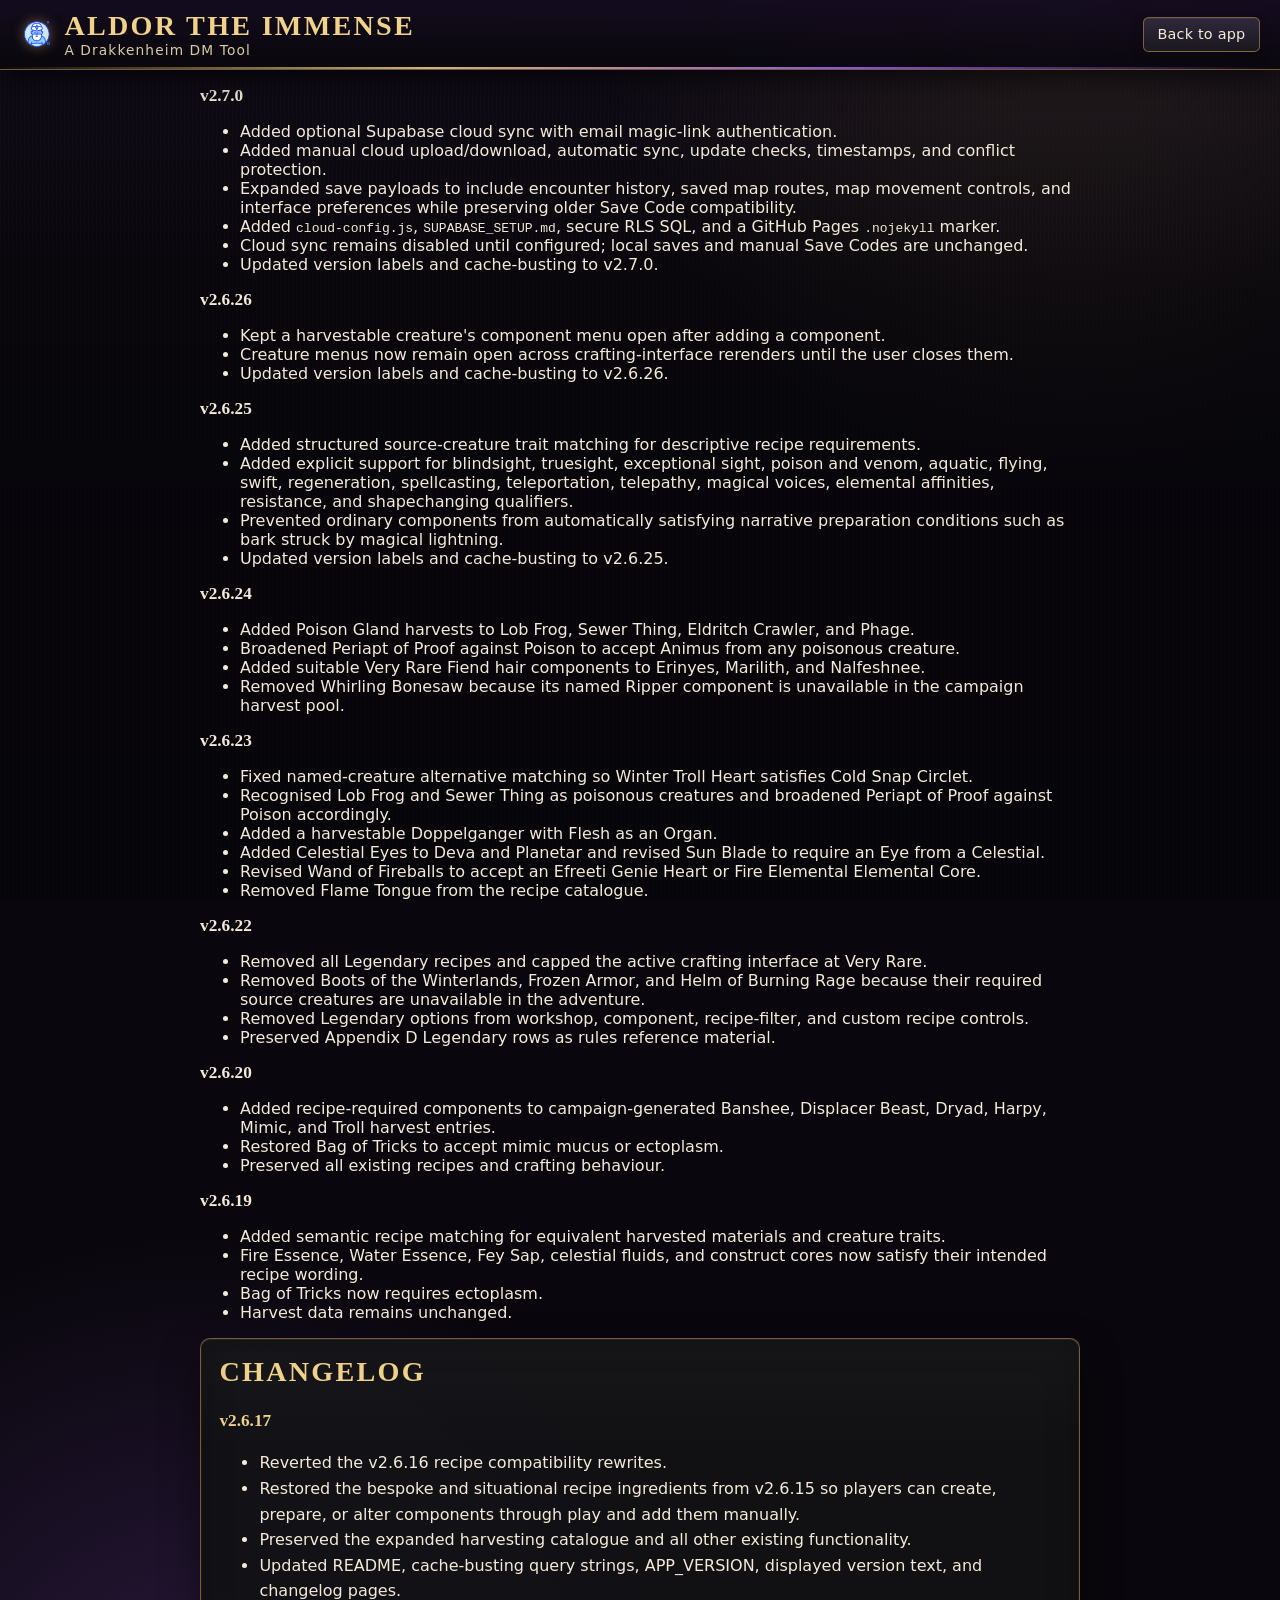
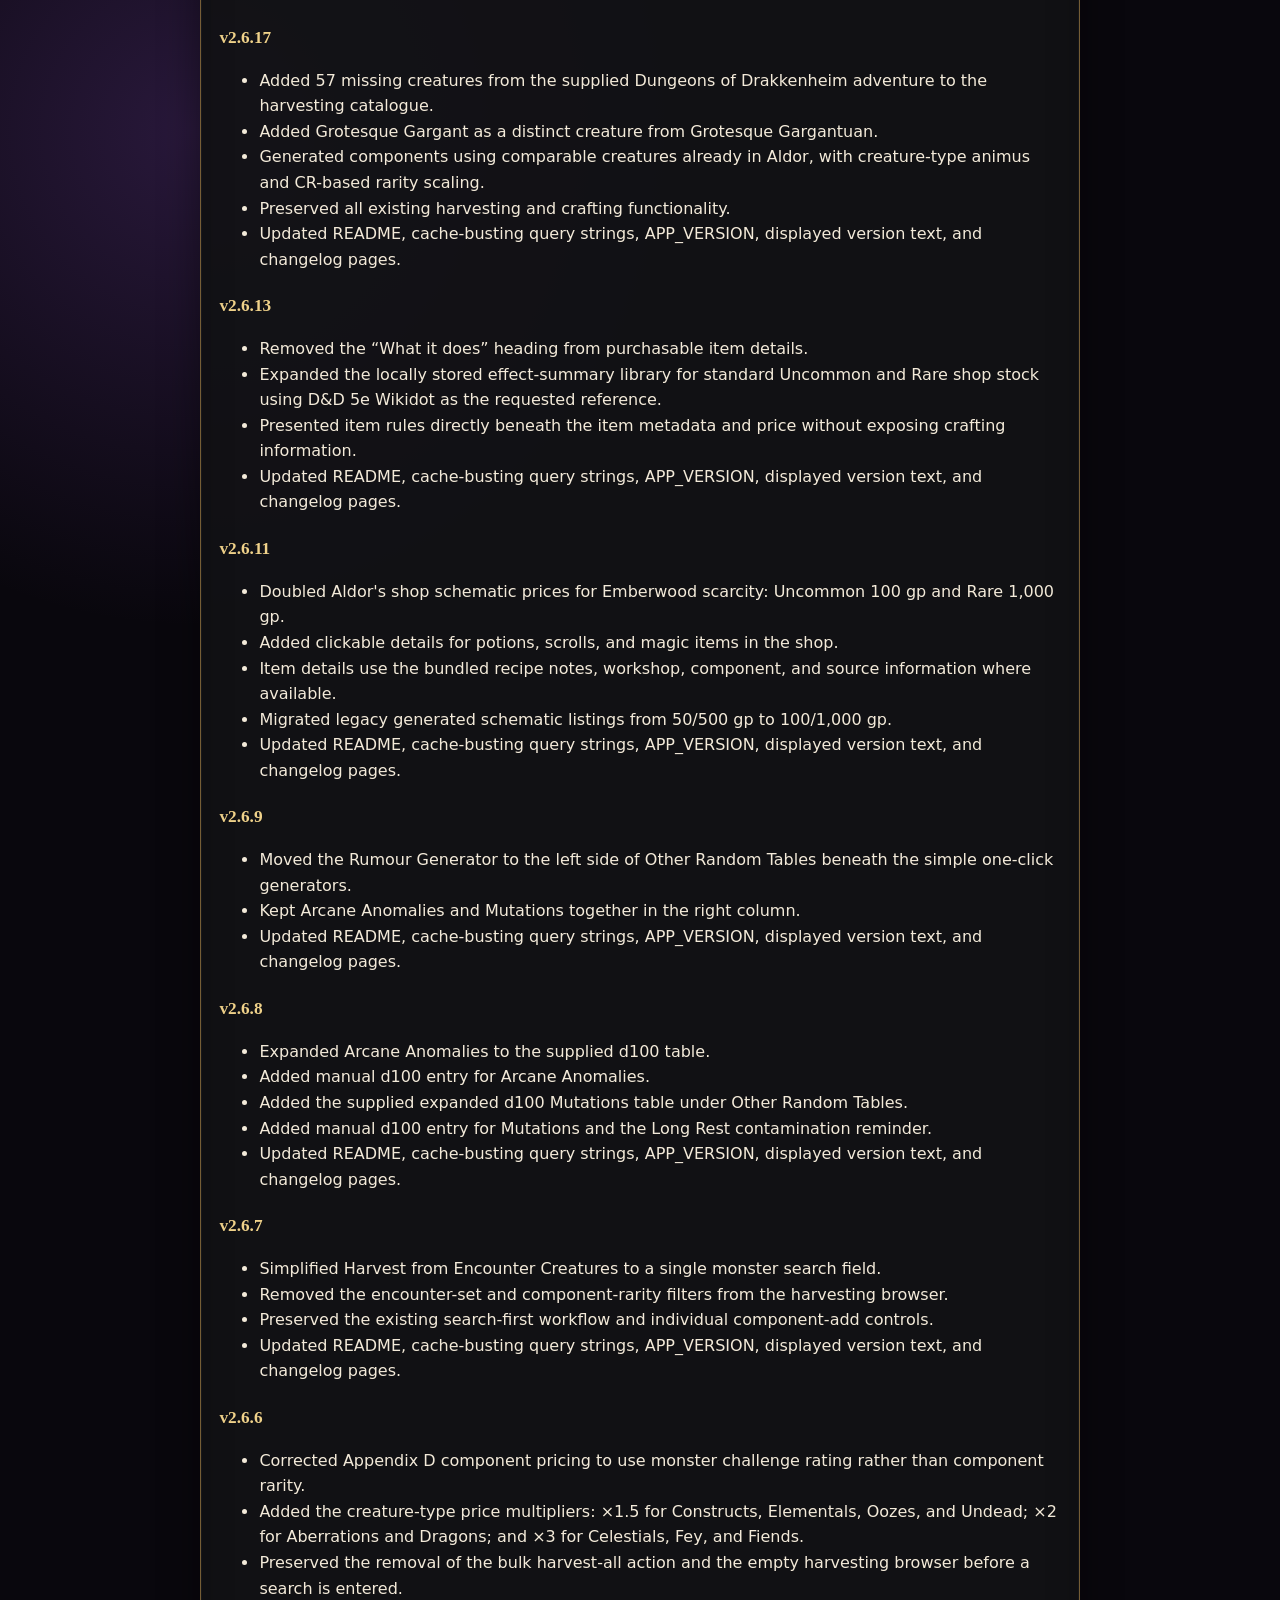
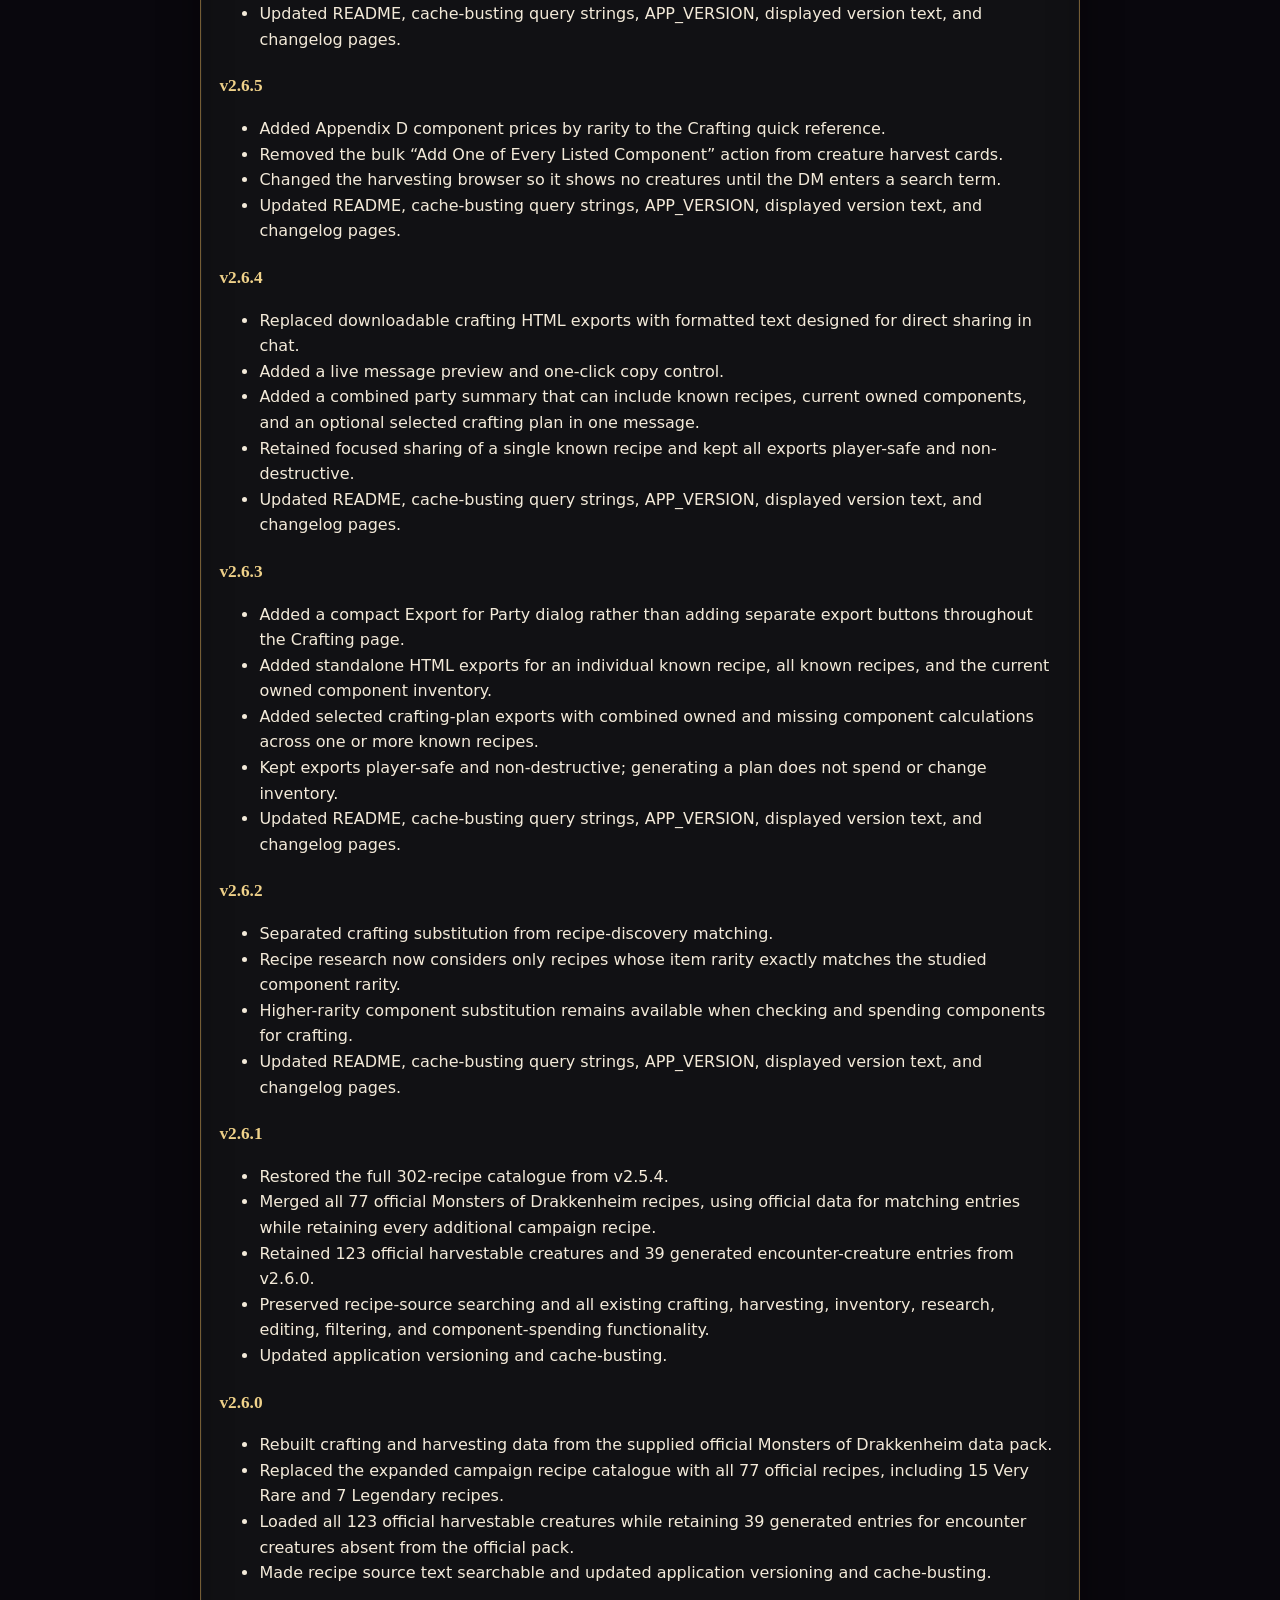
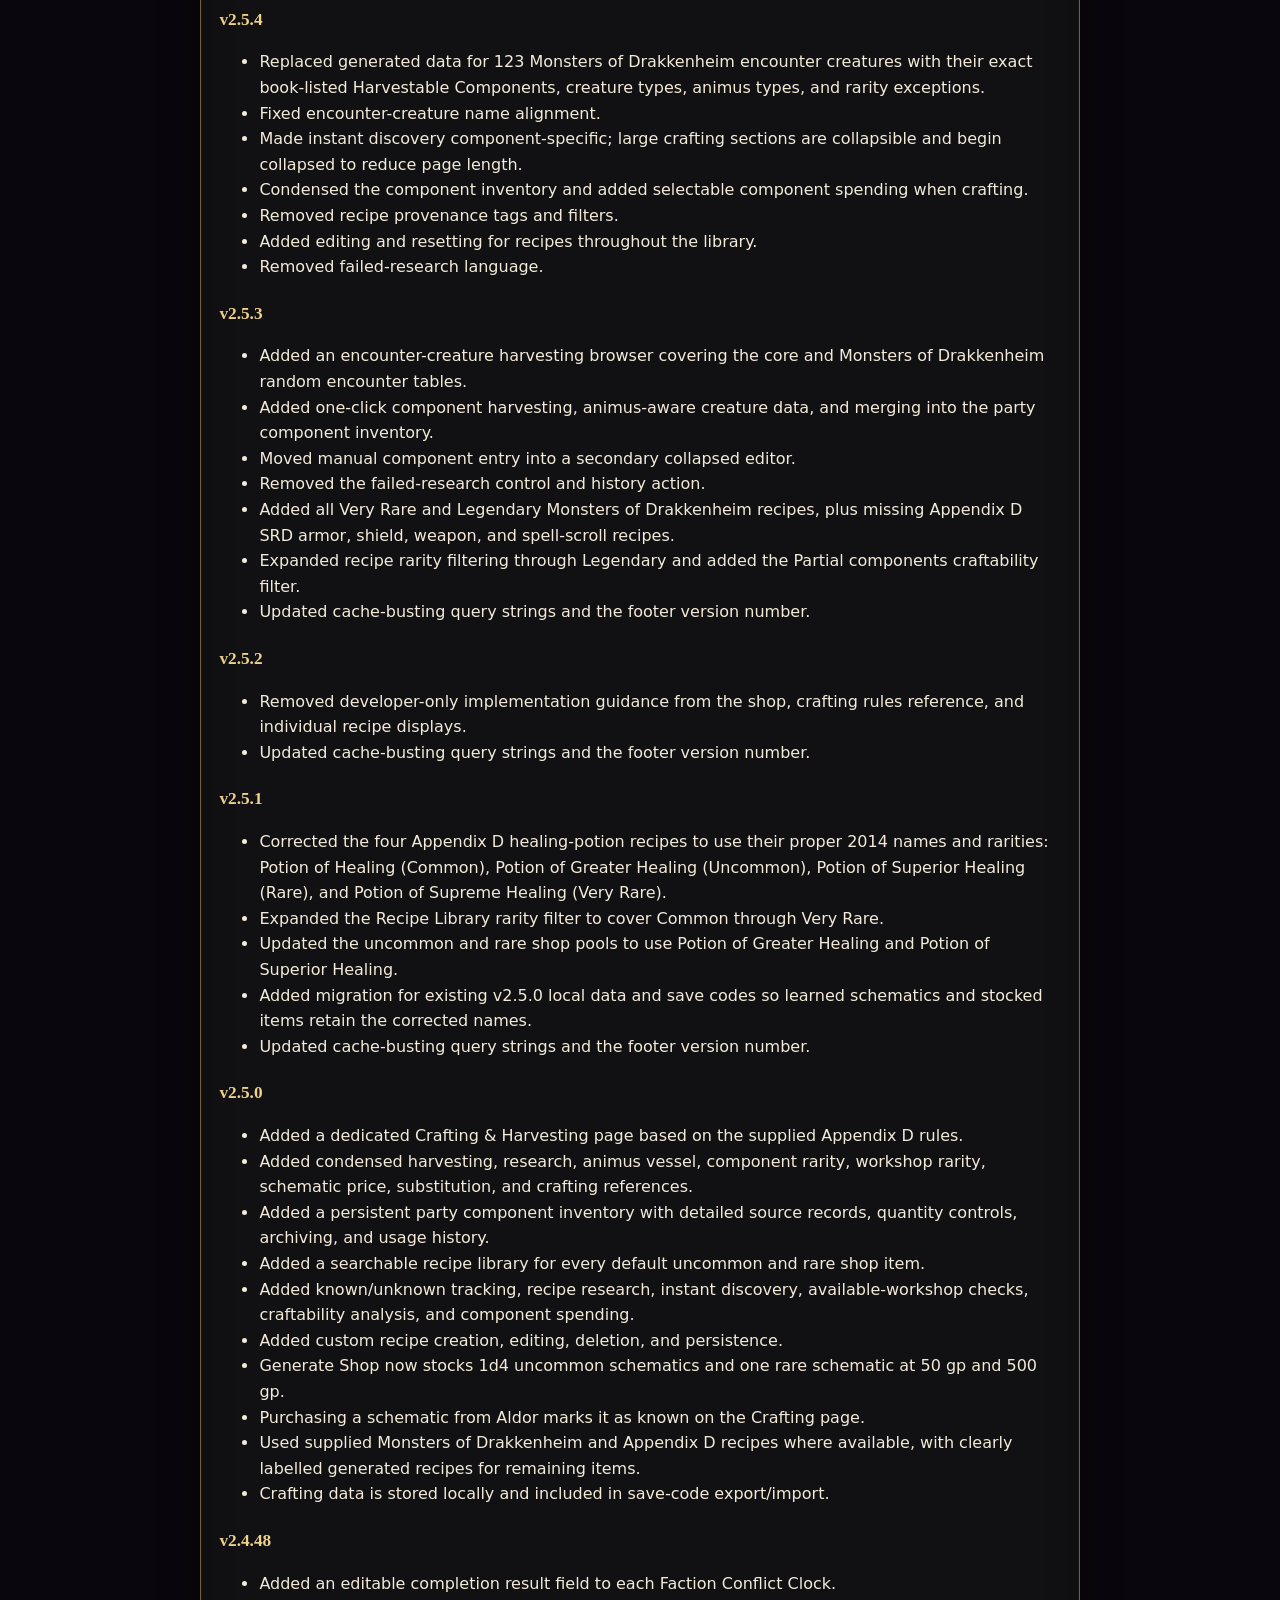
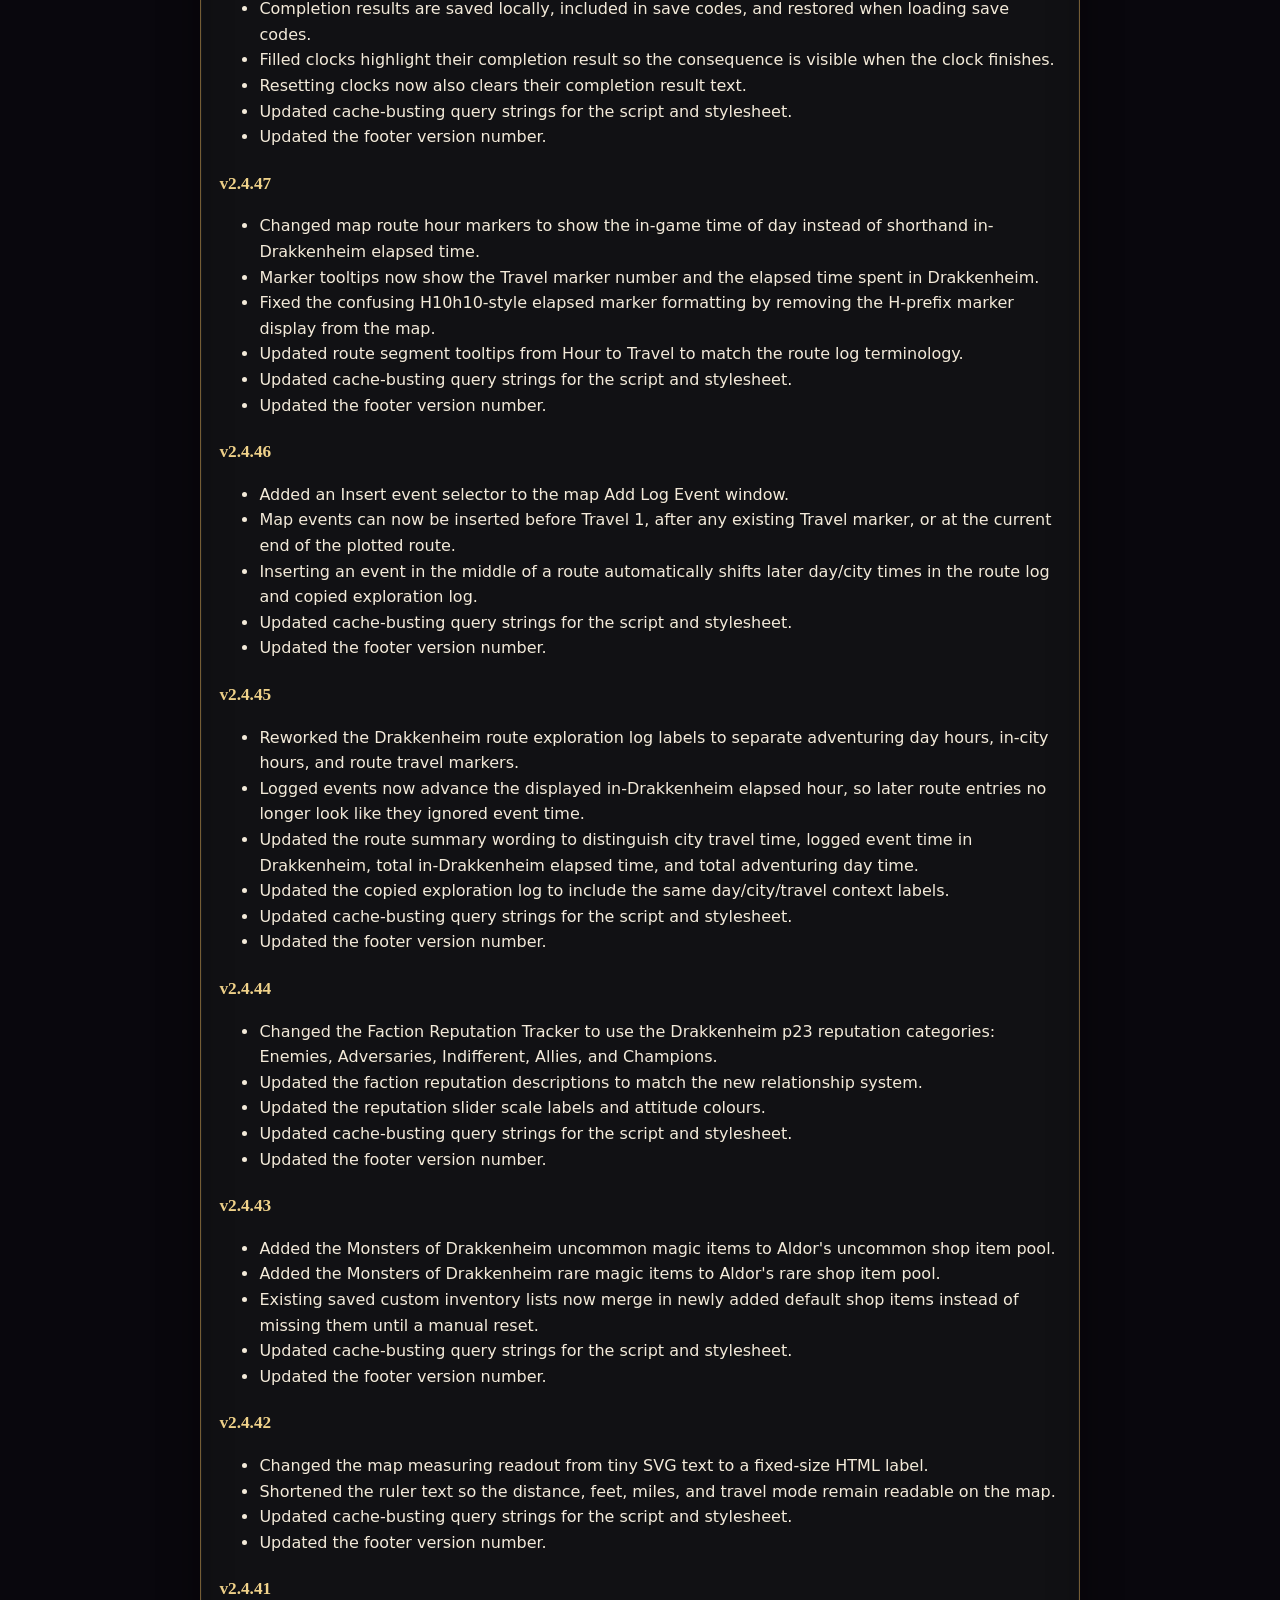
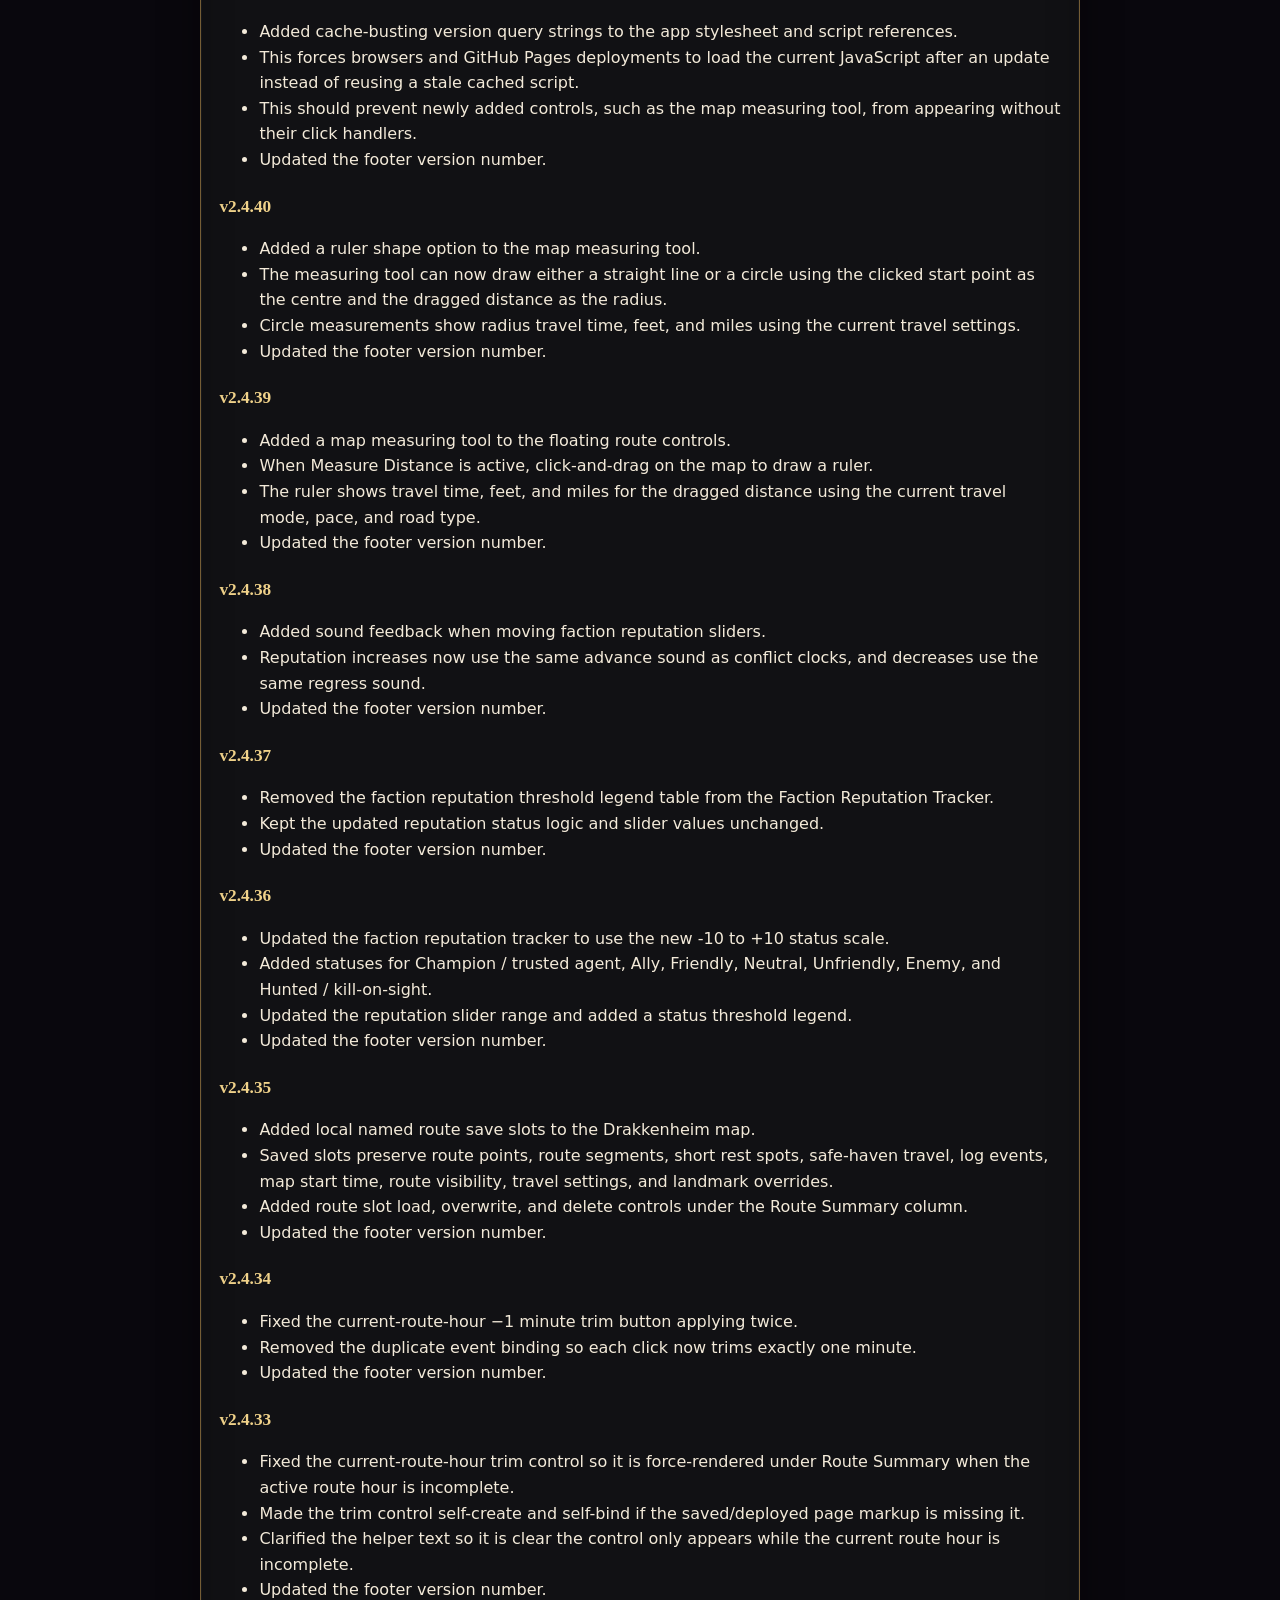
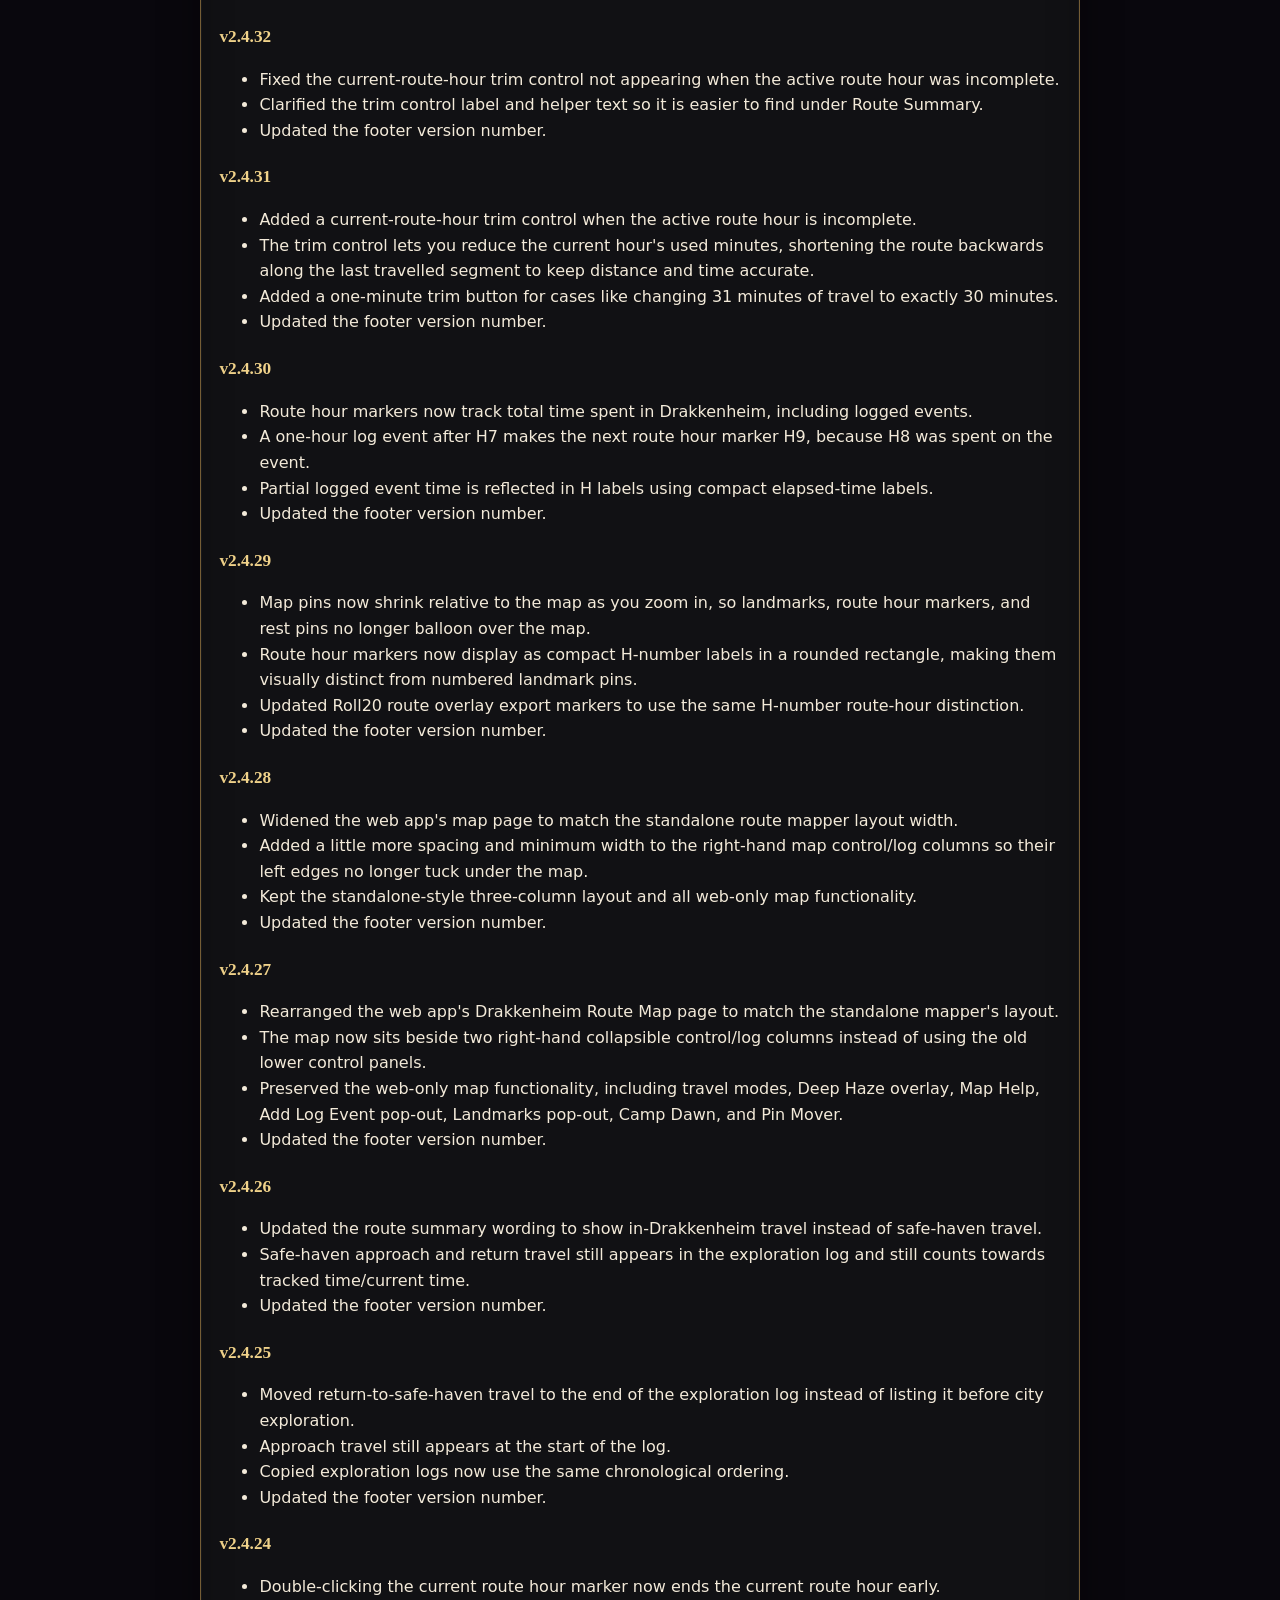
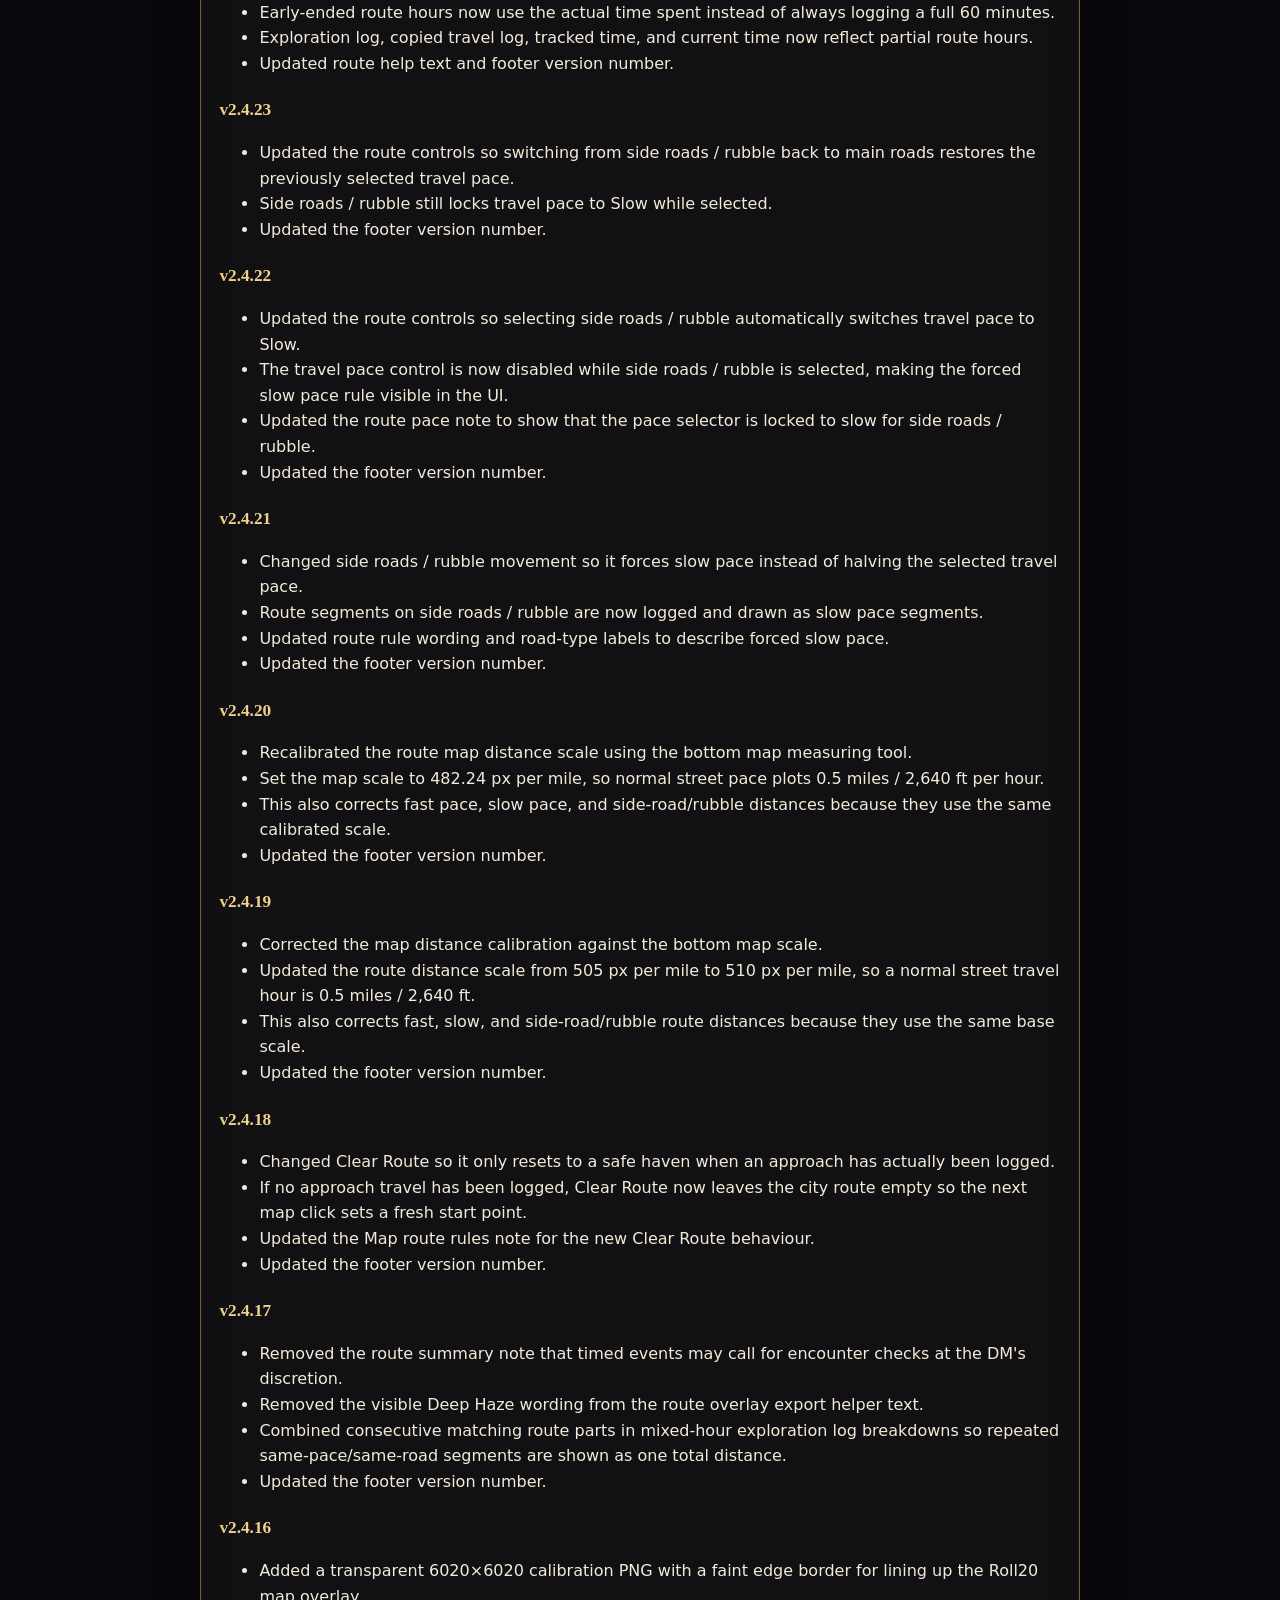
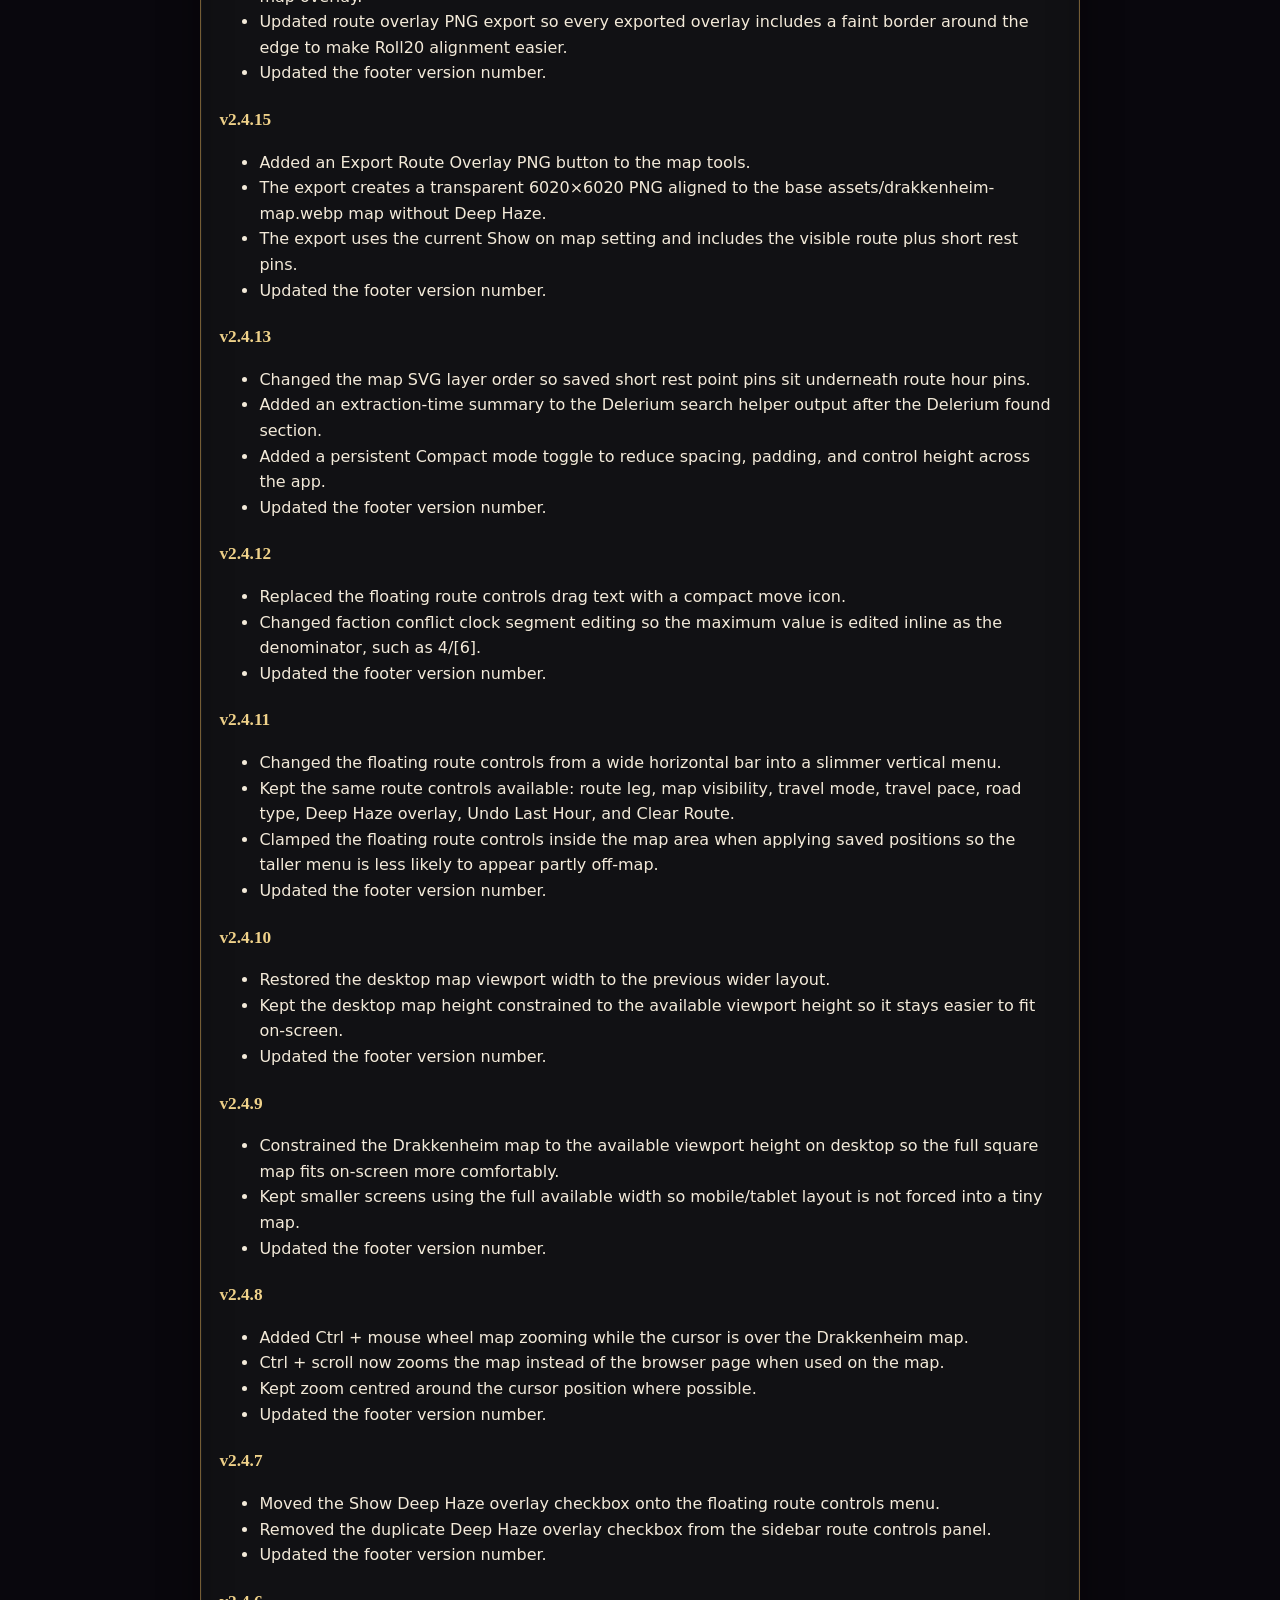
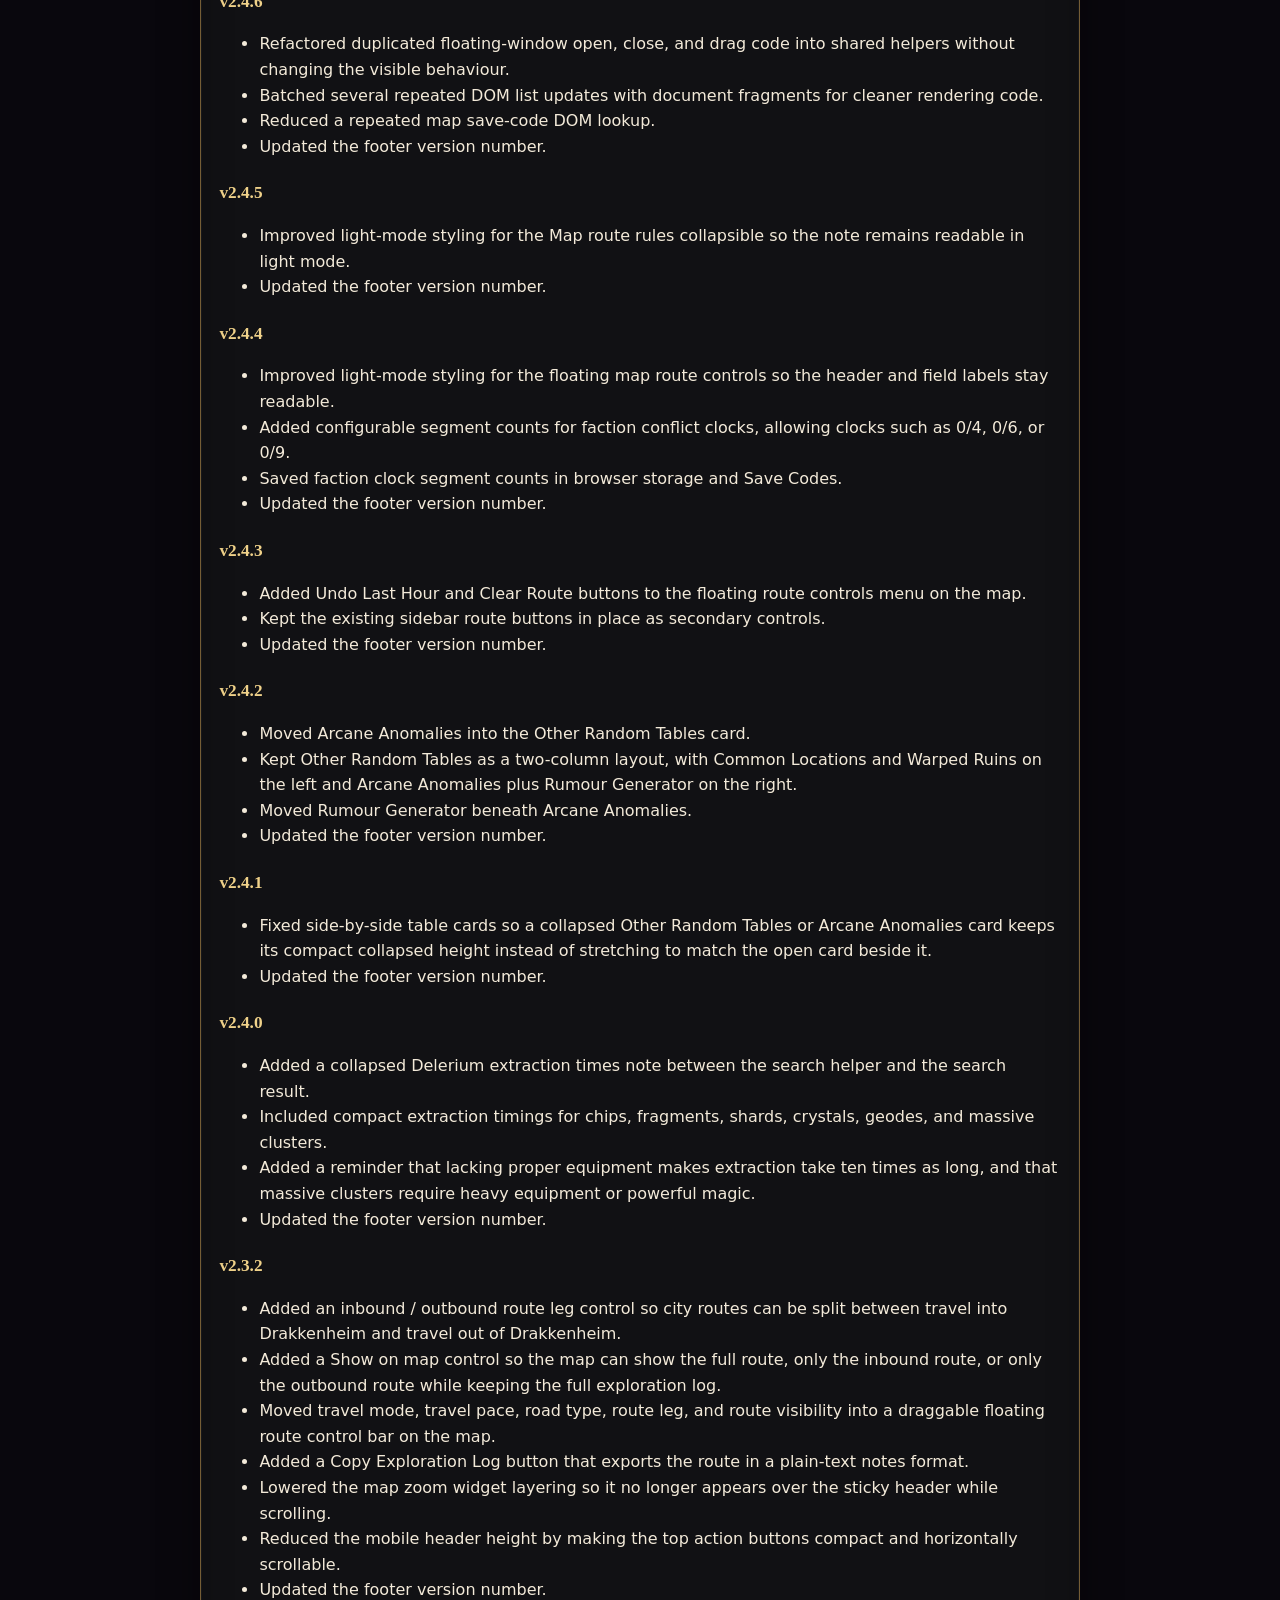
==== changelog.html @ 128826a9 "Add files via upload" ====
<!doctype html>
<html lang="en">
<head>
  <meta charset="utf-8">
  <meta name="viewport" content="width=device-width, initial-scale=1">
  <title>Aldor The Immense - Changelog</title>
  <link rel="icon" href="assets/AldorIcon.ico">
  <link rel="stylesheet" href="style.css?v=2.7.0">
</head>
<body class="changelog-page">
  <header class="app-header">
    <div class="header-main">
      <div class="title-row">
        <img src="assets/AldorIcon.ico" alt="" class="app-icon">
        <div class="brand-copy">
          <h1>Aldor The Immense</h1>
          <p>A Drakkenheim DM Tool</p>
        </div>
      </div>
      <div class="header-actions">
        <a class="header-link" href="index.html">Back to app</a>
      </div>
    </div>
  </header>

  <main>


    <section class="changelog-entry">
      <h2>v2.7.0</h2>
      <ul>
        <li>Added optional Supabase cloud sync with email magic-link authentication.</li>
        <li>Added manual cloud upload/download, automatic sync, update checks, timestamps, and conflict protection.</li>
        <li>Expanded save payloads to include encounter history, saved map routes, map movement controls, and interface preferences while preserving older Save Code compatibility.</li>
        <li>Added <code>cloud-config.js</code>, <code>SUPABASE_SETUP.md</code>, secure RLS SQL, and a GitHub Pages <code>.nojekyll</code> marker.</li>
        <li>Cloud sync remains disabled until configured; local saves and manual Save Codes are unchanged.</li>
        <li>Updated version labels and cache-busting to v2.7.0.</li>
      </ul>
    </section>

    <section class="changelog-entry">
      <h2>v2.6.26</h2>
      <ul>
        <li>Kept a harvestable creature's component menu open after adding a component.</li>
        <li>Creature menus now remain open across crafting-interface rerenders until the user closes them.</li>
        <li>Updated version labels and cache-busting to v2.6.26.</li>
      </ul>
    </section>
    <section class="changelog-entry">
      <h2>v2.6.25</h2>
      <ul>
        <li>Added structured source-creature trait matching for descriptive recipe requirements.</li>
        <li>Added explicit support for blindsight, truesight, exceptional sight, poison and venom, aquatic, flying, swift, regeneration, spellcasting, teleportation, telepathy, magical voices, elemental affinities, resistance, and shapechanging qualifiers.</li>
        <li>Prevented ordinary components from automatically satisfying narrative preparation conditions such as bark struck by magical lightning.</li>
        <li>Updated version labels and cache-busting to v2.6.25.</li>
      </ul>
    </section>
    <section class="changelog-entry">
      <h2>v2.6.24</h2>
      <ul>
        <li>Added Poison Gland harvests to Lob Frog, Sewer Thing, Eldritch Crawler, and Phage.</li>
        <li>Broadened Periapt of Proof against Poison to accept Animus from any poisonous creature.</li>
        <li>Added suitable Very Rare Fiend hair components to Erinyes, Marilith, and Nalfeshnee.</li>
        <li>Removed Whirling Bonesaw because its named Ripper component is unavailable in the campaign harvest pool.</li>
      </ul>

      <h2>v2.6.23</h2>
      <ul>
        <li>Fixed named-creature alternative matching so Winter Troll Heart satisfies Cold Snap Circlet.</li>
        <li>Recognised Lob Frog and Sewer Thing as poisonous creatures and broadened Periapt of Proof against Poison accordingly.</li>
        <li>Added a harvestable Doppelganger with Flesh as an Organ.</li>
        <li>Added Celestial Eyes to Deva and Planetar and revised Sun Blade to require an Eye from a Celestial.</li>
        <li>Revised Wand of Fireballs to accept an Efreeti Genie Heart or Fire Elemental Elemental Core.</li>
        <li>Removed Flame Tongue from the recipe catalogue.</li>
      </ul>
    </section>
    <section class="changelog-entry">
      <h2>v2.6.22</h2>
      <ul>
        <li>Removed all Legendary recipes and capped the active crafting interface at Very Rare.</li>
        <li>Removed Boots of the Winterlands, Frozen Armor, and Helm of Burning Rage because their required source creatures are unavailable in the adventure.</li>
        <li>Removed Legendary options from workshop, component, recipe-filter, and custom recipe controls.</li>
        <li>Preserved Appendix D Legendary rows as rules reference material.</li>
      </ul>
    </section>
    <section class="changelog-entry">
      <h2>v2.6.20</h2>
      <ul>
        <li>Added recipe-required components to campaign-generated Banshee, Displacer Beast, Dryad, Harpy, Mimic, and Troll harvest entries.</li>
        <li>Restored Bag of Tricks to accept mimic mucus or ectoplasm.</li>
        <li>Preserved all existing recipes and crafting behaviour.</li>
      </ul>
    </section>
    <section class="changelog-entry">
      <h2>v2.6.19</h2>
      <ul>
        <li>Added semantic recipe matching for equivalent harvested materials and creature traits.</li>
        <li>Fire Essence, Water Essence, Fey Sap, celestial fluids, and construct cores now satisfy their intended recipe wording.</li>
        <li>Bag of Tricks now requires ectoplasm.</li>
        <li>Harvest data remains unchanged.</li>
      </ul>
    </section>

    <article class="changelog-card">
      <h1>Changelog</h1>
      <h2>v2.6.17</h2>
      <ul>
        <li>Reverted the v2.6.16 recipe compatibility rewrites.</li>
        <li>Restored the bespoke and situational recipe ingredients from v2.6.15 so players can create, prepare, or alter components through play and add them manually.</li>
        <li>Preserved the expanded harvesting catalogue and all other existing functionality.</li>
        <li>Updated README, cache-busting query strings, APP_VERSION, displayed version text, and changelog pages.</li>
      </ul>

      <h2>v2.6.17</h2>
      <ul>
        <li>Added 57 missing creatures from the supplied Dungeons of Drakkenheim adventure to the harvesting catalogue.</li>
        <li>Added Grotesque Gargant as a distinct creature from Grotesque Gargantuan.</li>
        <li>Generated components using comparable creatures already in Aldor, with creature-type animus and CR-based rarity scaling.</li>
        <li>Preserved all existing harvesting and crafting functionality.</li>
        <li>Updated README, cache-busting query strings, APP_VERSION, displayed version text, and changelog pages.</li>
      </ul>


      <h2>v2.6.13</h2>
      <ul>
        <li>Removed the “What it does” heading from purchasable item details.</li>
        <li>Expanded the locally stored effect-summary library for standard Uncommon and Rare shop stock using D&amp;D 5e Wikidot as the requested reference.</li>
        <li>Presented item rules directly beneath the item metadata and price without exposing crafting information.</li>
        <li>Updated README, cache-busting query strings, APP_VERSION, displayed version text, and changelog pages.</li>
      </ul>

      <h2>v2.6.11</h2>
      <ul>
        <li>Doubled Aldor's shop schematic prices for Emberwood scarcity: Uncommon 100 gp and Rare 1,000 gp.</li>
        <li>Added clickable details for potions, scrolls, and magic items in the shop.</li>
        <li>Item details use the bundled recipe notes, workshop, component, and source information where available.</li>
        <li>Migrated legacy generated schematic listings from 50/500 gp to 100/1,000 gp.</li>
        <li>Updated README, cache-busting query strings, APP_VERSION, displayed version text, and changelog pages.</li>
      </ul>

      <h2>v2.6.9</h2>
      <ul>
        <li>Moved the Rumour Generator to the left side of Other Random Tables beneath the simple one-click generators.</li>
        <li>Kept Arcane Anomalies and Mutations together in the right column.</li>
        <li>Updated README, cache-busting query strings, APP_VERSION, displayed version text, and changelog pages.</li>
      </ul>

      <h2>v2.6.8</h2>
      <ul>
        <li>Expanded Arcane Anomalies to the supplied d100 table.</li>
        <li>Added manual d100 entry for Arcane Anomalies.</li>
        <li>Added the supplied expanded d100 Mutations table under Other Random Tables.</li>
        <li>Added manual d100 entry for Mutations and the Long Rest contamination reminder.</li>
        <li>Updated README, cache-busting query strings, APP_VERSION, displayed version text, and changelog pages.</li>
      </ul>

      <h2>v2.6.7</h2>
      <ul>
        <li>Simplified Harvest from Encounter Creatures to a single monster search field.</li>
        <li>Removed the encounter-set and component-rarity filters from the harvesting browser.</li>
        <li>Preserved the existing search-first workflow and individual component-add controls.</li>
        <li>Updated README, cache-busting query strings, APP_VERSION, displayed version text, and changelog pages.</li>
      </ul>

      <h2>v2.6.6</h2>
      <ul>
        <li>Corrected Appendix D component pricing to use monster challenge rating rather than component rarity.</li>
        <li>Added the creature-type price multipliers: ×1.5 for Constructs, Elementals, Oozes, and Undead; ×2 for Aberrations and Dragons; and ×3 for Celestials, Fey, and Fiends.</li>
        <li>Preserved the removal of the bulk harvest-all action and the empty harvesting browser before a search is entered.</li>
        <li>Updated README, cache-busting query strings, APP_VERSION, displayed version text, and changelog pages.</li>
      </ul>

      <h2>v2.6.5</h2>
      <ul>
        <li>Added Appendix D component prices by rarity to the Crafting quick reference.</li>
        <li>Removed the bulk “Add One of Every Listed Component” action from creature harvest cards.</li>
        <li>Changed the harvesting browser so it shows no creatures until the DM enters a search term.</li>
        <li>Updated README, cache-busting query strings, APP_VERSION, displayed version text, and changelog pages.</li>
      </ul>

      <h2>v2.6.4</h2>
      <ul>
        <li>Replaced downloadable crafting HTML exports with formatted text designed for direct sharing in chat.</li>
        <li>Added a live message preview and one-click copy control.</li>
        <li>Added a combined party summary that can include known recipes, current owned components, and an optional selected crafting plan in one message.</li>
        <li>Retained focused sharing of a single known recipe and kept all exports player-safe and non-destructive.</li>
        <li>Updated README, cache-busting query strings, APP_VERSION, displayed version text, and changelog pages.</li>
      </ul>

      <h2>v2.6.3</h2>
      <ul>
        <li>Added a compact Export for Party dialog rather than adding separate export buttons throughout the Crafting page.</li>
        <li>Added standalone HTML exports for an individual known recipe, all known recipes, and the current owned component inventory.</li>
        <li>Added selected crafting-plan exports with combined owned and missing component calculations across one or more known recipes.</li>
        <li>Kept exports player-safe and non-destructive; generating a plan does not spend or change inventory.</li>
        <li>Updated README, cache-busting query strings, APP_VERSION, displayed version text, and changelog pages.</li>
      </ul>

      <h2>v2.6.2</h2>
      <ul>
        <li>Separated crafting substitution from recipe-discovery matching.</li>
        <li>Recipe research now considers only recipes whose item rarity exactly matches the studied component rarity.</li>
        <li>Higher-rarity component substitution remains available when checking and spending components for crafting.</li>
        <li>Updated README, cache-busting query strings, APP_VERSION, displayed version text, and changelog pages.</li>
      </ul>

      <h2>v2.6.1</h2>
      <ul>
        <li>Restored the full 302-recipe catalogue from v2.5.4.</li>
        <li>Merged all 77 official Monsters of Drakkenheim recipes, using official data for matching entries while retaining every additional campaign recipe.</li>
        <li>Retained 123 official harvestable creatures and 39 generated encounter-creature entries from v2.6.0.</li>
        <li>Preserved recipe-source searching and all existing crafting, harvesting, inventory, research, editing, filtering, and component-spending functionality.</li>
        <li>Updated application versioning and cache-busting.</li>
      </ul>

      <h2>v2.6.0</h2>
      <ul>
        <li>Rebuilt crafting and harvesting data from the supplied official Monsters of Drakkenheim data pack.</li>
        <li>Replaced the expanded campaign recipe catalogue with all 77 official recipes, including 15 Very Rare and 7 Legendary recipes.</li>
        <li>Loaded all 123 official harvestable creatures while retaining 39 generated entries for encounter creatures absent from the official pack.</li>
        <li>Made recipe source text searchable and updated application versioning and cache-busting.</li>
      </ul>

      <h2>v2.5.4</h2>
      <ul>
        <li>Replaced generated data for 123 Monsters of Drakkenheim encounter creatures with their exact book-listed Harvestable Components, creature types, animus types, and rarity exceptions.</li>
        <li>Fixed encounter-creature name alignment.</li>
        <li>Made instant discovery component-specific; large crafting sections are collapsible and begin collapsed to reduce page length.</li>
        <li>Condensed the component inventory and added selectable component spending when crafting.</li>
        <li>Removed recipe provenance tags and filters.</li>
        <li>Added editing and resetting for recipes throughout the library.</li>
        <li>Removed failed-research language.</li>
      </ul>

      <h2>v2.5.3</h2>
      <ul>
        <li>Added an encounter-creature harvesting browser covering the core and Monsters of Drakkenheim random encounter tables.</li>
        <li>Added one-click component harvesting, animus-aware creature data, and merging into the party component inventory.</li>
        <li>Moved manual component entry into a secondary collapsed editor.</li>
        <li>Removed the failed-research control and history action.</li>
        <li>Added all Very Rare and Legendary Monsters of Drakkenheim recipes, plus missing Appendix D SRD armor, shield, weapon, and spell-scroll recipes.</li>
        <li>Expanded recipe rarity filtering through Legendary and added the Partial components craftability filter.</li>
        <li>Updated cache-busting query strings and the footer version number.</li>
      </ul>

      <h2>v2.5.2</h2>
      <ul>
        <li>Removed developer-only implementation guidance from the shop, crafting rules reference, and individual recipe displays.</li>
        <li>Updated cache-busting query strings and the footer version number.</li>
      </ul>

      <h2>v2.5.1</h2>
      <ul>
        <li>Corrected the four Appendix D healing-potion recipes to use their proper 2014 names and rarities: Potion of Healing (Common), Potion of Greater Healing (Uncommon), Potion of Superior Healing (Rare), and Potion of Supreme Healing (Very Rare).</li>
        <li>Expanded the Recipe Library rarity filter to cover Common through Very Rare.</li>
        <li>Updated the uncommon and rare shop pools to use Potion of Greater Healing and Potion of Superior Healing.</li>
        <li>Added migration for existing v2.5.0 local data and save codes so learned schematics and stocked items retain the corrected names.</li>
        <li>Updated cache-busting query strings and the footer version number.</li>
      </ul>

      <h2>v2.5.0</h2>
      <ul>
        <li>Added a dedicated Crafting &amp; Harvesting page based on the supplied Appendix D rules.</li>
        <li>Added condensed harvesting, research, animus vessel, component rarity, workshop rarity, schematic price, substitution, and crafting references.</li>
        <li>Added a persistent party component inventory with detailed source records, quantity controls, archiving, and usage history.</li>
        <li>Added a searchable recipe library for every default uncommon and rare shop item.</li>
        <li>Added known/unknown tracking, recipe research, instant discovery, available-workshop checks, craftability analysis, and component spending.</li>
        <li>Added custom recipe creation, editing, deletion, and persistence.</li>
        <li>Generate Shop now stocks 1d4 uncommon schematics and one rare schematic at 50 gp and 500 gp.</li>
        <li>Purchasing a schematic from Aldor marks it as known on the Crafting page.</li>
        <li>Used supplied Monsters of Drakkenheim and Appendix D recipes where available, with clearly labelled generated recipes for remaining items.</li>
        <li>Crafting data is stored locally and included in save-code export/import.</li>
      </ul>

      <h2>v2.4.48</h2>
      <ul>
        <li>Added an editable completion result field to each Faction Conflict Clock.</li>
        <li>Completion results are saved locally, included in save codes, and restored when loading save codes.</li>
        <li>Filled clocks highlight their completion result so the consequence is visible when the clock finishes.</li>
        <li>Resetting clocks now also clears their completion result text.</li>
        <li>Updated cache-busting query strings for the script and stylesheet.</li>
        <li>Updated the footer version number.</li>
      </ul>


      <h2>v2.4.47</h2>
      <ul>
        <li>Changed map route hour markers to show the in-game time of day instead of shorthand in-Drakkenheim elapsed time.</li>
        <li>Marker tooltips now show the Travel marker number and the elapsed time spent in Drakkenheim.</li>
        <li>Fixed the confusing H10h10-style elapsed marker formatting by removing the H-prefix marker display from the map.</li>
        <li>Updated route segment tooltips from Hour to Travel to match the route log terminology.</li>
        <li>Updated cache-busting query strings for the script and stylesheet.</li>
        <li>Updated the footer version number.</li>
      </ul>


      <h2>v2.4.46</h2>
      <ul>
        <li>Added an Insert event selector to the map Add Log Event window.</li>
        <li>Map events can now be inserted before Travel 1, after any existing Travel marker, or at the current end of the plotted route.</li>
        <li>Inserting an event in the middle of a route automatically shifts later day/city times in the route log and copied exploration log.</li>
        <li>Updated cache-busting query strings for the script and stylesheet.</li>
        <li>Updated the footer version number.</li>
      </ul>


      <h2>v2.4.45</h2>
      <ul>
        <li>Reworked the Drakkenheim route exploration log labels to separate adventuring day hours, in-city hours, and route travel markers.</li>
        <li>Logged events now advance the displayed in-Drakkenheim elapsed hour, so later route entries no longer look like they ignored event time.</li>
        <li>Updated the route summary wording to distinguish city travel time, logged event time in Drakkenheim, total in-Drakkenheim elapsed time, and total adventuring day time.</li>
        <li>Updated the copied exploration log to include the same day/city/travel context labels.</li>
        <li>Updated cache-busting query strings for the script and stylesheet.</li>
        <li>Updated the footer version number.</li>
      </ul>


      <h2>v2.4.44</h2>
      <ul>
        <li>Changed the Faction Reputation Tracker to use the Drakkenheim p23 reputation categories: Enemies, Adversaries, Indifferent, Allies, and Champions.</li>
        <li>Updated the faction reputation descriptions to match the new relationship system.</li>
        <li>Updated the reputation slider scale labels and attitude colours.</li>
        <li>Updated cache-busting query strings for the script and stylesheet.</li>
        <li>Updated the footer version number.</li>
      </ul>


      <h2>v2.4.43</h2>
      <ul>
        <li>Added the Monsters of Drakkenheim uncommon magic items to Aldor's uncommon shop item pool.</li>
        <li>Added the Monsters of Drakkenheim rare magic items to Aldor's rare shop item pool.</li>
        <li>Existing saved custom inventory lists now merge in newly added default shop items instead of missing them until a manual reset.</li>
        <li>Updated cache-busting query strings for the script and stylesheet.</li>
        <li>Updated the footer version number.</li>
      </ul>


      <h2>v2.4.42</h2>
      <ul>
        <li>Changed the map measuring readout from tiny SVG text to a fixed-size HTML label.</li>
        <li>Shortened the ruler text so the distance, feet, miles, and travel mode remain readable on the map.</li>
        <li>Updated cache-busting query strings for the script and stylesheet.</li>
        <li>Updated the footer version number.</li>
      </ul>


      <h2>v2.4.41</h2>
      <ul>
        <li>Added cache-busting version query strings to the app stylesheet and script references.</li>
        <li>This forces browsers and GitHub Pages deployments to load the current JavaScript after an update instead of reusing a stale cached script.</li>
        <li>This should prevent newly added controls, such as the map measuring tool, from appearing without their click handlers.</li>
        <li>Updated the footer version number.</li>
      </ul>


      <h2>v2.4.40</h2>
      <ul>
        <li>Added a ruler shape option to the map measuring tool.</li>
        <li>The measuring tool can now draw either a straight line or a circle using the clicked start point as the centre and the dragged distance as the radius.</li>
        <li>Circle measurements show radius travel time, feet, and miles using the current travel settings.</li>
        <li>Updated the footer version number.</li>
      </ul>


      <h2>v2.4.39</h2>
      <ul>
        <li>Added a map measuring tool to the floating route controls.</li>
        <li>When Measure Distance is active, click-and-drag on the map to draw a ruler.</li>
        <li>The ruler shows travel time, feet, and miles for the dragged distance using the current travel mode, pace, and road type.</li>
        <li>Updated the footer version number.</li>
      </ul>


      <h2>v2.4.38</h2>
      <ul>
        <li>Added sound feedback when moving faction reputation sliders.</li>
        <li>Reputation increases now use the same advance sound as conflict clocks, and decreases use the same regress sound.</li>
        <li>Updated the footer version number.</li>
      </ul>


      <h2>v2.4.37</h2>
      <ul>
        <li>Removed the faction reputation threshold legend table from the Faction Reputation Tracker.</li>
        <li>Kept the updated reputation status logic and slider values unchanged.</li>
        <li>Updated the footer version number.</li>
      </ul>


      <h2>v2.4.36</h2>
      <ul>
        <li>Updated the faction reputation tracker to use the new -10 to +10 status scale.</li>
        <li>Added statuses for Champion / trusted agent, Ally, Friendly, Neutral, Unfriendly, Enemy, and Hunted / kill-on-sight.</li>
        <li>Updated the reputation slider range and added a status threshold legend.</li>
        <li>Updated the footer version number.</li>
      </ul>


      <h2>v2.4.35</h2>
      <ul>
        <li>Added local named route save slots to the Drakkenheim map.</li>
        <li>Saved slots preserve route points, route segments, short rest spots, safe-haven travel, log events, map start time, route visibility, travel settings, and landmark overrides.</li>
        <li>Added route slot load, overwrite, and delete controls under the Route Summary column.</li>
        <li>Updated the footer version number.</li>
      </ul>


      <h2>v2.4.34</h2>
      <ul>
        <li>Fixed the current-route-hour −1 minute trim button applying twice.</li>
        <li>Removed the duplicate event binding so each click now trims exactly one minute.</li>
        <li>Updated the footer version number.</li>
      </ul>


      <h2>v2.4.33</h2>
      <ul>
        <li>Fixed the current-route-hour trim control so it is force-rendered under Route Summary when the active route hour is incomplete.</li>
        <li>Made the trim control self-create and self-bind if the saved/deployed page markup is missing it.</li>
        <li>Clarified the helper text so it is clear the control only appears while the current route hour is incomplete.</li>
        <li>Updated the footer version number.</li>
      </ul>


      <h2>v2.4.32</h2>
      <ul>
        <li>Fixed the current-route-hour trim control not appearing when the active route hour was incomplete.</li>
        <li>Clarified the trim control label and helper text so it is easier to find under Route Summary.</li>
        <li>Updated the footer version number.</li>
      </ul>


      <h2>v2.4.31</h2>
      <ul>
        <li>Added a current-route-hour trim control when the active route hour is incomplete.</li>
        <li>The trim control lets you reduce the current hour's used minutes, shortening the route backwards along the last travelled segment to keep distance and time accurate.</li>
        <li>Added a one-minute trim button for cases like changing 31 minutes of travel to exactly 30 minutes.</li>
        <li>Updated the footer version number.</li>
      </ul>


      <h2>v2.4.30</h2>
      <ul>
        <li>Route hour markers now track total time spent in Drakkenheim, including logged events.</li>
        <li>A one-hour log event after H7 makes the next route hour marker H9, because H8 was spent on the event.</li>
        <li>Partial logged event time is reflected in H labels using compact elapsed-time labels.</li>
        <li>Updated the footer version number.</li>
      </ul>


      <h2>v2.4.29</h2>
      <ul>
        <li>Map pins now shrink relative to the map as you zoom in, so landmarks, route hour markers, and rest pins no longer balloon over the map.</li>
        <li>Route hour markers now display as compact H-number labels in a rounded rectangle, making them visually distinct from numbered landmark pins.</li>
        <li>Updated Roll20 route overlay export markers to use the same H-number route-hour distinction.</li>
        <li>Updated the footer version number.</li>
      </ul>


      <h2>v2.4.28</h2>
      <ul>
        <li>Widened the web app's map page to match the standalone route mapper layout width.</li>
        <li>Added a little more spacing and minimum width to the right-hand map control/log columns so their left edges no longer tuck under the map.</li>
        <li>Kept the standalone-style three-column layout and all web-only map functionality.</li>
        <li>Updated the footer version number.</li>
      </ul>


      <h2>v2.4.27</h2>
      <ul>
        <li>Rearranged the web app's Drakkenheim Route Map page to match the standalone mapper's layout.</li>
        <li>The map now sits beside two right-hand collapsible control/log columns instead of using the old lower control panels.</li>
        <li>Preserved the web-only map functionality, including travel modes, Deep Haze overlay, Map Help, Add Log Event pop-out, Landmarks pop-out, Camp Dawn, and Pin Mover.</li>
        <li>Updated the footer version number.</li>
      </ul>


      <h2>v2.4.26</h2>
      <ul>
        <li>Updated the route summary wording to show in-Drakkenheim travel instead of safe-haven travel.</li>
        <li>Safe-haven approach and return travel still appears in the exploration log and still counts towards tracked time/current time.</li>
        <li>Updated the footer version number.</li>
      </ul>


      <h2>v2.4.25</h2>
      <ul>
        <li>Moved return-to-safe-haven travel to the end of the exploration log instead of listing it before city exploration.</li>
        <li>Approach travel still appears at the start of the log.</li>
        <li>Copied exploration logs now use the same chronological ordering.</li>
        <li>Updated the footer version number.</li>
      </ul>


      <h2>v2.4.24</h2>
      <ul>
        <li>Double-clicking the current route hour marker now ends the current route hour early.</li>
        <li>Early-ended route hours now use the actual time spent instead of always logging a full 60 minutes.</li>
        <li>Exploration log, copied travel log, tracked time, and current time now reflect partial route hours.</li>
        <li>Updated route help text and footer version number.</li>
      </ul>


      <h2>v2.4.23</h2>
      <ul>
        <li>Updated the route controls so switching from side roads / rubble back to main roads restores the previously selected travel pace.</li>
        <li>Side roads / rubble still locks travel pace to Slow while selected.</li>
        <li>Updated the footer version number.</li>
      </ul>


      <h2>v2.4.22</h2>
      <ul>
        <li>Updated the route controls so selecting side roads / rubble automatically switches travel pace to Slow.</li>
        <li>The travel pace control is now disabled while side roads / rubble is selected, making the forced slow pace rule visible in the UI.</li>
        <li>Updated the route pace note to show that the pace selector is locked to slow for side roads / rubble.</li>
        <li>Updated the footer version number.</li>
      </ul>


      <h2>v2.4.21</h2>
      <ul>
        <li>Changed side roads / rubble movement so it forces slow pace instead of halving the selected travel pace.</li>
        <li>Route segments on side roads / rubble are now logged and drawn as slow pace segments.</li>
        <li>Updated route rule wording and road-type labels to describe forced slow pace.</li>
        <li>Updated the footer version number.</li>
      </ul>


      <h2>v2.4.20</h2>
      <ul>
        <li>Recalibrated the route map distance scale using the bottom map measuring tool.</li>
        <li>Set the map scale to 482.24 px per mile, so normal street pace plots 0.5 miles / 2,640 ft per hour.</li>
        <li>This also corrects fast pace, slow pace, and side-road/rubble distances because they use the same calibrated scale.</li>
        <li>Updated the footer version number.</li>
      </ul>


      <h2>v2.4.19</h2>
      <ul>
        <li>Corrected the map distance calibration against the bottom map scale.</li>
        <li>Updated the route distance scale from 505 px per mile to 510 px per mile, so a normal street travel hour is 0.5 miles / 2,640 ft.</li>
        <li>This also corrects fast, slow, and side-road/rubble route distances because they use the same base scale.</li>
        <li>Updated the footer version number.</li>
      </ul>


      <h2>v2.4.18</h2>
      <ul>
        <li>Changed Clear Route so it only resets to a safe haven when an approach has actually been logged.</li>
        <li>If no approach travel has been logged, Clear Route now leaves the city route empty so the next map click sets a fresh start point.</li>
        <li>Updated the Map route rules note for the new Clear Route behaviour.</li>
        <li>Updated the footer version number.</li>
      </ul>


      <h2>v2.4.17</h2>
      <ul>
        <li>Removed the route summary note that timed events may call for encounter checks at the DM's discretion.</li>
        <li>Removed the visible Deep Haze wording from the route overlay export helper text.</li>
        <li>Combined consecutive matching route parts in mixed-hour exploration log breakdowns so repeated same-pace/same-road segments are shown as one total distance.</li>
        <li>Updated the footer version number.</li>
      </ul>


      <h2>v2.4.16</h2>
      <ul>
        <li>Added a transparent 6020×6020 calibration PNG with a faint edge border for lining up the Roll20 map overlay.</li>
        <li>Updated route overlay PNG export so every exported overlay includes a faint border around the edge to make Roll20 alignment easier.</li>
        <li>Updated the footer version number.</li>
      </ul>


      <h2>v2.4.15</h2>
      <ul>
        <li>Added an Export Route Overlay PNG button to the map tools.</li>
        <li>The export creates a transparent 6020×6020 PNG aligned to the base assets/drakkenheim-map.webp map without Deep Haze.</li>
        <li>The export uses the current Show on map setting and includes the visible route plus short rest pins.</li>
        <li>Updated the footer version number.</li>
      </ul>


      <h2>v2.4.13</h2>
      <ul>
        <li>Changed the map SVG layer order so saved short rest point pins sit underneath route hour pins.</li>
        <li>Added an extraction-time summary to the Delerium search helper output after the Delerium found section.</li>
        <li>Added a persistent Compact mode toggle to reduce spacing, padding, and control height across the app.</li>
        <li>Updated the footer version number.</li>
      </ul>


      <h2>v2.4.12</h2>
      <ul>
        <li>Replaced the floating route controls drag text with a compact move icon.</li>
        <li>Changed faction conflict clock segment editing so the maximum value is edited inline as the denominator, such as 4/[6].</li>
        <li>Updated the footer version number.</li>
      </ul>


      <h2>v2.4.11</h2>
      <ul>
        <li>Changed the floating route controls from a wide horizontal bar into a slimmer vertical menu.</li>
        <li>Kept the same route controls available: route leg, map visibility, travel mode, travel pace, road type, Deep Haze overlay, Undo Last Hour, and Clear Route.</li>
        <li>Clamped the floating route controls inside the map area when applying saved positions so the taller menu is less likely to appear partly off-map.</li>
        <li>Updated the footer version number.</li>
      </ul>


      <h2>v2.4.10</h2>
      <ul>
        <li>Restored the desktop map viewport width to the previous wider layout.</li>
        <li>Kept the desktop map height constrained to the available viewport height so it stays easier to fit on-screen.</li>
        <li>Updated the footer version number.</li>
      </ul>


      <h2>v2.4.9</h2>
      <ul>
        <li>Constrained the Drakkenheim map to the available viewport height on desktop so the full square map fits on-screen more comfortably.</li>
        <li>Kept smaller screens using the full available width so mobile/tablet layout is not forced into a tiny map.</li>
        <li>Updated the footer version number.</li>
      </ul>


      <h2>v2.4.8</h2>
      <ul>
        <li>Added Ctrl + mouse wheel map zooming while the cursor is over the Drakkenheim map.</li>
        <li>Ctrl + scroll now zooms the map instead of the browser page when used on the map.</li>
        <li>Kept zoom centred around the cursor position where possible.</li>
        <li>Updated the footer version number.</li>
      </ul>


      <h2>v2.4.7</h2>
      <ul>
        <li>Moved the Show Deep Haze overlay checkbox onto the floating route controls menu.</li>
        <li>Removed the duplicate Deep Haze overlay checkbox from the sidebar route controls panel.</li>
        <li>Updated the footer version number.</li>
      </ul>


      <h2>v2.4.6</h2>
      <ul>
        <li>Refactored duplicated floating-window open, close, and drag code into shared helpers without changing the visible behaviour.</li>
        <li>Batched several repeated DOM list updates with document fragments for cleaner rendering code.</li>
        <li>Reduced a repeated map save-code DOM lookup.</li>
        <li>Updated the footer version number.</li>
      </ul>



      <h2>v2.4.5</h2>
      <ul>
        <li>Improved light-mode styling for the Map route rules collapsible so the note remains readable in light mode.</li>
        <li>Updated the footer version number.</li>
      </ul>


      <h2>v2.4.4</h2>
      <ul>
        <li>Improved light-mode styling for the floating map route controls so the header and field labels stay readable.</li>
        <li>Added configurable segment counts for faction conflict clocks, allowing clocks such as 0/4, 0/6, or 0/9.</li>
        <li>Saved faction clock segment counts in browser storage and Save Codes.</li>
        <li>Updated the footer version number.</li>
      </ul>


      <h2>v2.4.3</h2>
      <ul>
        <li>Added Undo Last Hour and Clear Route buttons to the floating route controls menu on the map.</li>
        <li>Kept the existing sidebar route buttons in place as secondary controls.</li>
        <li>Updated the footer version number.</li>
      </ul>


      <h2>v2.4.2</h2>
      <ul>
        <li>Moved Arcane Anomalies into the Other Random Tables card.</li>
        <li>Kept Other Random Tables as a two-column layout, with Common Locations and Warped Ruins on the left and Arcane Anomalies plus Rumour Generator on the right.</li>
        <li>Moved Rumour Generator beneath Arcane Anomalies.</li>
        <li>Updated the footer version number.</li>
      </ul>


      <h2>v2.4.1</h2>
      <ul>
        <li>Fixed side-by-side table cards so a collapsed Other Random Tables or Arcane Anomalies card keeps its compact collapsed height instead of stretching to match the open card beside it.</li>
        <li>Updated the footer version number.</li>
      </ul>

      <h2>v2.4.0</h2>
      <ul>
        <li>Added a collapsed Delerium extraction times note between the search helper and the search result.</li>
        <li>Included compact extraction timings for chips, fragments, shards, crystals, geodes, and massive clusters.</li>
        <li>Added a reminder that lacking proper equipment makes extraction take ten times as long, and that massive clusters require heavy equipment or powerful magic.</li>
        <li>Updated the footer version number.</li>
      </ul>

      <h2>v2.3.2</h2>
      <ul>
        <li>Added an inbound / outbound route leg control so city routes can be split between travel into Drakkenheim and travel out of Drakkenheim.</li>
        <li>Added a Show on map control so the map can show the full route, only the inbound route, or only the outbound route while keeping the full exploration log.</li>
        <li>Moved travel mode, travel pace, road type, route leg, and route visibility into a draggable floating route control bar on the map.</li>
        <li>Added a Copy Exploration Log button that exports the route in a plain-text notes format.</li>
        <li>Lowered the map zoom widget layering so it no longer appears over the sticky header while scrolling.</li>
        <li>Reduced the mobile header height by making the top action buttons compact and horizontally scrollable.</li>
        <li>Updated the footer version number.</li>
      </ul>

      <h2>v2.3.1</h2>
      <ul>
        <li>Clear Route now resets the route start point back to the relevant safe haven marker.</li>
        <li>If an approach has been logged, Clear Route uses the latest approach safe haven.</li>
        <li>If no approach has been logged, Clear Route uses the currently selected safe haven.</li>
        <li>Updated the Map route rules note to describe the Clear Route behaviour.</li>
        <li>Updated the footer version number.</li>
      </ul>

      <h2>v2.3.0</h2>
      <ul>
        <li>Marked the Drakkenheim Route Map as a stable feature set.</li>
        <li>Clarified the Road type control so Side roads / rubble explicitly says it is half speed.</li>
        <li>Added a compact Map route rules collapsible under the route controls.</li>
        <li>Added reminders for changing pace or road type before the next click when only part of an hour changes movement conditions.</li>
        <li>Updated the footer version number.</li>
      </ul>

      <h2>v2.2.0</h2>
      <ul>
        <li>Added a new Drakkenheim Map page.</li>
        <li>Added click-to-plot city routes using one-hour travel segments based on travel mode and pace.</li>
        <li>Added normal map and Deep Haze overlay support.</li>
        <li>Added fixed numbered landmark markers for key Drakkenheim locations.</li>
        <li>Added safe-haven approach and return travel tracking for Emberwood Village, Camp Dawn, and Eckerman Mill.</li>
        <li>Added up to three saved short rest spots on the map.</li>
        <li>Added route summaries for distance, time, random encounter checks, fast pace reminders, sewer contamination checks, and flying-risk notes.</li>
        <li>Expanded Save Code / Load Save Code to include map route, outside travel, Deep Haze overlay preference, and saved short rest spots.</li>
        <li>Updated the footer version number.</li>
      </ul>

      <h2>v2.1.12</h2>
      <ul>
        <li>Removed the Changelog button from the top header action bar.</li>
        <li>Kept the footer changelog link as the only changelog navigation.</li>
        <li>Updated the footer version number.</li>
      </ul>

      <h2>v2.1.11</h2>
      <ul>
        <li>Moved Copy Save Code and Load Save Code into the top header action bar.</li>
        <li>Removed the Save Code buttons from the shop toolbar so save/load controls are available across the app.</li>
        <li>Updated the footer version number.</li>
      </ul>

      <h2>v2.1.10</h2>
      <ul>
        <li>Individual faction clock reset buttons now reset both clock progress and the editable faction goal.</li>
        <li>Individual faction clock reset buttons now play the reset sound and flash the clock panel.</li>
        <li>Preserved Delerium Search Helper DCs as Outer City DC 15 and Inner City DC 20.</li>
        <li>Updated the footer version number.</li>
      </ul>

      <h2>v2.1.9</h2>
      <ul>
        <li>Reset All on Faction Conflict Clocks now resets both clock progress and editable faction goals.</li>
        <li>Added distinct rising and falling sound cues for faction clock advance and regress actions.</li>
        <li>Kept Faction Tools non-collapsible and preserved editable goal labels.</li>
        <li>Preserved Delerium Search Helper DCs as Outer City DC 15 and Inner City DC 20.</li>
        <li>Updated the footer version number.</li>
      </ul>

      <h2>v2.1.8</h2>
      <ul>
        <li>Made the Faction Tools card non-collapsible.</li>
        <li>Changed faction clock goals from text boxes into editable labels.</li>
        <li>Added sound feedback to individual Advance and Regress buttons.</li>
        <li>Added colour-coded reputation attitudes from hostile red tones through neutral purple to cooperative green tones.</li>
        <li>Preserved Delerium Search Helper DCs as Outer City DC 15 and Inner City DC 20.</li>
        <li>Updated the footer version number.</li>
      </ul>

      <h2>v2.1.7</h2>
      <ul>
        <li>Moved Faction Tools into their own app page/panel separate from the random generator tools.</li>
        <li>Moved the Rumour Generator into Other Random Tables.</li>
        <li>Removed the Faction Pressure Generator.</li>
        <li>Changed Faction Conflict Clocks so each faction has an editable custom conflict/goal.</li>
        <li>Added regress controls for individual faction clocks and all faction clocks.</li>
        <li>Removed the browser-save wording from the Faction Reputation Tracker.</li>
        <li>Expanded Save Code / Load Save Code so one code now includes shop state, custom item lists, faction reputation, faction clocks, and custom faction goals.</li>
        <li>Preserved Delerium Search Helper DCs as Outer City DC 15 and Inner City DC 20.</li>
        <li>Updated the footer version number.</li>
      </ul>

      <h2>v2.1.6</h2>
      <ul>
        <li>Added a Faction Tools section.</li>
        <li>Added a reputation tracker for the Hooded Lanterns, Queen's Men, Silver Order, Amethyst Academy, and Falling Fire.</li>
        <li>Added faction attitude milestone text that updates from each faction's standing slider.</li>
        <li>Added a faction pressure generator.</li>
        <li>Added faction conflict clocks with individual and all-faction advance/reset controls.</li>
        <li>Added a d100 Drakkenheim rumour generator.</li>
        <li>Preserved Delerium Search Helper DCs as Outer City DC 15 and Inner City DC 20.</li>
        <li>Updated the footer version number.</li>
      </ul>

      <h2>v2.1.5</h2>
      <ul>
        <li>Added search/filter support to the Drakkenheim Conditions pop-out.</li>
        <li>Added pinned conditions, with common conditions pinned by default and star controls to pin or unpin entries.</li>
        <li>Added quick reference mode for compact condition summaries.</li>
        <li>Added stronger themed empty states for shop lists and generated-result panels.</li>
        <li>Added subtle result animations for generated outputs.</li>
        <li>Added an optional sound toggle using browser-generated interface sounds.</li>
        <li>Added a mobile bottom action bar for Shop, Delerium, Encounters, and Conditions.</li>
        <li>Preserved Delerium Search Helper DCs as Outer City DC 15 and Inner City DC 20.</li>
        <li>Updated the footer version number.</li>
      </ul>

      <h2>v2.1.4</h2>
      <ul>
        <li>Added a Conditions button to the header.</li>
        <li>Added a draggable Conditions pop-out window with Drakkenheim-specific condition references.</li>
        <li>Added a Drakkenheim Madness roller inside the Conditions window.</li>
        <li>Preserved Delerium Search Helper DCs as Outer City DC 15 and Inner City DC 20.</li>
        <li>Updated the footer version number.</li>
      </ul>

      <h2>v2.1.3</h2>
      <ul>
        <li>Changed light mode button and header-link text to white for stronger contrast.</li>
        <li>Updated the footer version number.</li>
      </ul>

      <h2>v2.1.2</h2>
      <ul>
        <li>Removed the dark gradient overlay from the Aldor artwork so the image stays clear on narrower screens.</li>
        <li>Updated the footer version number.</li>
      </ul>

      <h2>v2.1.1</h2>
      <ul>
        <li>Removed the Random Encounters search/reminder note block from the encounter card.</li>
        <li>Kept the dice-count rolling note in place.</li>
        <li>Updated the footer version number.</li>
      </ul>

      <h2>v2.1.0</h2>
      <ul>
        <li>Added the first full visual redesign pass with a dark gothic Drakkenheim DM screen theme.</li>
        <li>Restyled the header, quick navigation, cards, shop inventory, buttons, result panels, dialogs, changelog page, and mobile layout.</li>
        <li>Made dark mode the default visual style for first-time visitors while keeping the existing theme toggle.</li>
        <li>Updated the footer version number.</li>
      </ul>

      <h2>v2.0.10</h2>
      <ul>
        <li>Lucky Finds spell scroll results now choose specific spells.</li>
        <li>Uncommon Lucky Finds scrolls use the app's level 2-3 shop scroll spell lists.</li>
        <li>Rare Lucky Finds scrolls use the curated level 4-5 rare spell scroll list.</li>
        <li>Updated the footer version number.</li>
      </ul>

      <h2>v2.0.9</h2>
      <ul>
        <li>Removed the Shop / DM Tools tab row from the sticky header.</li>
        <li>Kept the quick navigation row for Shop, Delerium, Encounters, and Other Tables.</li>
        <li>Updated the footer version number.</li>
      </ul>

      <h2>v2.0.8</h2>
      <ul>
        <li>Changed first-time shop loading so the shop inventory starts empty until Generate Shop is clicked.</li>
        <li>Existing saved shop inventories still load from the browser as normal.</li>
        <li>Updated the footer version number.</li>
      </ul>

      <h2>v2.0.7</h2>
      <ul>
        <li>Removed the separate Delerium Manual Result section.</li>
        <li>Moved the Outer City / Inner City checkbox into the Delerium Search Helper.</li>
        <li>Updated the footer version number.</li>
      </ul>

      <h2>v2.0.6</h2>
      <ul>
        <li>Removed Arcane Anomalies from the top quick navigation because it now sits inside Other Random Tables.</li>
        <li>Fixed quick navigation scrolling so Delerium and Random Encounters open at the top of their sections instead of being hidden under the sticky header.</li>
        <li>Updated the footer version number.</li>
      </ul>

      <h2>v2.0.5</h2>
      <ul>
        <li>Fixed the collapsed Other Random Tables and Arcane Anomalies layout so collapsed sections no longer leave large empty boxes.</li>
        <li>Moved Arcane Anomalies under Other Random Tables while keeping it on the right side.</li>
        <li>Updated the footer version number.</li>
      </ul>

      <h2>v2.0.4</h2>
      <ul>
        <li>Removed the Website deployment section from the README.</li>
        <li>Updated the footer version number.</li>
      </ul>

      <h2>v2.0.3</h2>
      <ul>
        <li>Made Encounter History collapsed by default on page load.</li>
        <li>Made Faction filters collapsed by default on page load.</li>
        <li>Made Delerium/search reminder text update automatically when the party size changes.</li>
        <li>Updated the footer version number.</li>
      </ul>

      <h2>v2.0.2</h2>
      <ul>
        <li>Removed the random encounter area-specific status text from the Random Encounters section.</li>
        <li>Updated the footer version number.</li>
      </ul>

      <h2>v2.0.1</h2>
      <ul>
        <li>Fixed shop layout formatting on narrow/mobile screens.</li>
        <li>Removed encounter difficulty warnings.</li>
        <li>Made Encounter History collapsed by default.</li>
      </ul>

      <h2>v2.0.0</h2>
      <ul>
        <li>Added encounter history log with date and time.</li>
        <li>Added optional manual roll input for random encounters.</li>
        <li>Added encounter difficulty warnings.</li>
        <li>Added faction filters for encounter generation.</li>
        <li>Added Delerium search helper with DC 15 checks, DC +5 extra successes, Crater's Edge bonus success, failed-check tracking, and party-size scaling guidance.</li>
        <li>Added area-specific encounter notes.</li>
        <li>Added buttons to reroll the encounter, reroll the Lucky Find, or reroll only enemy counts.</li>
        <li>Added sticky quick navigation.</li>
        <li>Added collapsible sections.</li>
        <li>Added dark mode.</li>
        <li>Improved mobile layout.</li>
        <li>Added footer version number and changelog page.</li>
      </ul>

      <h2>v1.x</h2>
      <ul>
        <li>Added Lucky Finds integration after every random encounter.</li>
        <li>Added Arcane Anomalies generator.</li>
        <li>Added Monsters of Drakkenheim mode for Outer City and Inner City encounters.</li>
        <li>Added randomized dice counts in encounter descriptions.</li>
        <li>Added save-code support for shop state.</li>
        <li>Added GitHub Pages-ready browser version of the app.</li>
      </ul>
    </article>
  </main>

  <footer class="app-footer">
    <span>Aldor The Immense v2.6.25</span>
    <span><a href="index.html">Back to app</a></span>
  </footer>
</body>
</html>
---- style.css ----
:root {
  color-scheme: dark;
  --bg: #09070d;
  --bg-2: #120d19;
  --panel: rgba(19, 19, 22, 0.94);
  --panel-soft: rgba(29, 28, 34, 0.95);
  --panel-deep: rgba(10, 9, 13, 0.98);
  --text: #f3ead9;
  --muted: #c0b49f;
  --border: rgba(190, 149, 78, 0.58);
  --border-soft: rgba(190, 149, 78, 0.26);
  --button: linear-gradient(180deg, #30283c, #19171f);
  --button-hover: linear-gradient(180deg, #44334f, #22202a);
  --accent: #cba35d;
  --accent-strong: #f0d28a;
  --accent-soft: rgba(203, 163, 93, 0.14);
  --haze: #a25fff;
  --haze-soft: rgba(162, 95, 255, 0.18);
  --danger: #ff7a9a;
  --warning: #f4c168;
  --success: #a3e8a8;
  --shadow: rgba(0, 0, 0, 0.65);
  --panel-shadow: 0 18px 40px rgba(0, 0, 0, 0.42), inset 0 1px 0 rgba(255, 255, 255, 0.035);
  --radius: 10px;
}

:root[data-theme="light"] {
  color-scheme: light;
  --bg: #e5dcc7;
  --bg-2: #c9b994;
  --panel: rgba(250, 241, 218, 0.96);
  --panel-soft: rgba(239, 224, 192, 0.94);
  --panel-deep: rgba(228, 211, 174, 0.98);
  --text: #22170f;
  --muted: #65513a;
  --border: rgba(111, 72, 33, 0.52);
  --border-soft: rgba(111, 72, 33, 0.25);
  --button: linear-gradient(180deg, #7b2b28, #501916);
  --button-hover: linear-gradient(180deg, #90322f, #5d1d1a);
  --accent: #6f4821;
  --accent-strong: #7b2b28;
  --accent-soft: rgba(111, 72, 33, 0.12);
  --haze: #6b37c9;
  --haze-soft: rgba(107, 55, 201, 0.14);
  --danger: #9f1239;
  --warning: #92400e;
  --success: #166534;
  --shadow: rgba(52, 30, 10, 0.25);
  --panel-shadow: 0 12px 24px rgba(71, 44, 15, 0.18), inset 0 1px 0 rgba(255, 255, 255, 0.45);
}

* { box-sizing: border-box; }
html {
  scroll-behavior: smooth;
  scroll-padding-top: 105px;
}
body {
  margin: 0;
  min-height: 100vh;
  font-family: "Segoe UI", system-ui, -apple-system, BlinkMacSystemFont, sans-serif;
  background:
    radial-gradient(circle at 15% 8%, rgba(122, 68, 176, 0.28), transparent 31rem),
    radial-gradient(circle at 84% 0%, rgba(203, 163, 93, 0.11), transparent 30rem),
    linear-gradient(180deg, var(--bg-2), var(--bg) 18rem, var(--bg));
  color: var(--text);
}
body::before {
  content: "";
  position: fixed;
  inset: 0;
  pointer-events: none;
  z-index: -1;
  background:
    linear-gradient(180deg, transparent 0, rgba(0, 0, 0, 0.36) 100%),
    repeating-linear-gradient(90deg, rgba(255,255,255,0.018) 0 1px, transparent 1px 4px);
  opacity: 0.74;
}
:root[data-theme="light"] body::before { opacity: 0.28; }

button, input, select, textarea { font: inherit; color: inherit; }
button, .header-link {
  border: 1px solid var(--border);
  background: var(--button);
  color: var(--text);
  padding: 0.55rem 0.85rem;
  cursor: pointer;
  text-decoration: none;
  border-radius: 0.35rem;
  letter-spacing: 0.015em;
  box-shadow: inset 0 1px 0 rgba(255,255,255,0.06), 0 6px 14px rgba(0,0,0,0.18);
  transition: transform 120ms ease, border-color 120ms ease, background 120ms ease, box-shadow 120ms ease;
}

:root[data-theme="light"] button,
:root[data-theme="light"] .header-link {
  color: #fff5d9;
}

button:hover, .header-link:hover {
  background: var(--button-hover);
  border-color: var(--accent-strong);
  transform: translateY(-1px);
}
button:active { transform: translateY(0); }
button.primary {
  border-color: var(--accent-strong);
  background: linear-gradient(180deg, rgba(112, 76, 25, 0.88), rgba(53, 35, 15, 0.96));
  color: #fff4d0;
}
:root[data-theme="light"] button.primary { color: #fff5d9; }
input, select, textarea {
  background: var(--panel-deep);
  border: 1px solid var(--border-soft);
  padding: 0.5rem 0.55rem;
  border-radius: 0.28rem;
  box-shadow: inset 0 1px 5px rgba(0,0,0,0.18);
}
input:focus, select:focus, textarea:focus {
  outline: 2px solid var(--haze-soft);
  border-color: var(--haze);
}
textarea { resize: vertical; }
a { color: var(--accent-strong); }

.app-header {
  display: grid;
  gap: 0.55rem;
  padding: 0.7rem clamp(0.75rem, 2vw, 1.25rem);
  border-bottom: 1px solid var(--border);
  background:
    linear-gradient(180deg, rgba(20, 12, 30, 0.96), rgba(9, 8, 12, 0.96)),
    radial-gradient(circle at 80% 20%, rgba(142, 68, 223, 0.22), transparent 25rem);
  position: sticky;
  top: 0;
  z-index: 10;
  box-shadow: 0 9px 28px var(--shadow);
  overflow: auto;
}
:root[data-theme="light"] .app-header {
  background: linear-gradient(180deg, rgba(88, 44, 30, 0.97), rgba(49, 25, 18, 0.97));
  color: #f7ead0;
}
.app-header::after {
  content: "";
  position: absolute;
  left: 0;
  right: 0;
  bottom: 0;
  height: 2px;
  background: linear-gradient(90deg, transparent, var(--accent-strong), var(--haze), transparent);
  opacity: 0.85;
}
.header-main {
  display: flex;
  justify-content: space-between;
  gap: 1rem;
  align-items: center;
  position: relative;
  z-index: 1;
}
.title-row, .header-actions, .quick-nav {
  display: flex;
  align-items: center;
  gap: 0.65rem;
  flex-wrap: wrap;
}
.app-icon {
  width: 34px;
  height: 34px;
  filter: drop-shadow(0 0 6px rgba(203, 163, 93, 0.5));
}
.brand-copy { display: grid; gap: 0.05rem; }
h1, h2, h3, .card-summary, .section-header {
  font-family: Georgia, "Times New Roman", serif;
}
h1 {
  font-size: clamp(1.35rem, 2.2vw, 2rem);
  margin: 0;
  font-weight: 700;
  letter-spacing: 0.08em;
  color: var(--accent-strong);
  text-transform: uppercase;
  line-height: 1.05;
}
.brand-copy p {
  margin: 0;
  color: #d9c9a7;
  font-size: 0.86rem;
  letter-spacing: 0.08em;
}
h2 { font-size: 1.08rem; margin: 0 0 0.65rem; font-weight: 700; }
h3 { font-size: 1rem; margin: 0.85rem 0 0.35rem; font-weight: 700; color: var(--accent-strong); }
.header-actions { justify-content: flex-end; }
.header-link, #themeToggle { font-size: 0.9rem; }
.quick-nav {
  position: relative;
  z-index: 1;
  gap: 0.4rem;
}
.quick-nav button {
  padding: 0.42rem 0.72rem;
  font-size: 0.92rem;
  border-color: rgba(203, 163, 93, 0.38);
  background: rgba(0, 0, 0, 0.34);
  color: #f5e9cf;
  box-shadow: none;
}
.quick-nav button:hover {
  background: rgba(162, 95, 255, 0.18);
  box-shadow: 0 0 16px rgba(162, 95, 255, 0.22);
}

main {
  width: min(1360px, 100%);
  margin: 0 auto;
  padding: 1rem clamp(0.65rem, 2vw, 1.25rem) 1.5rem;
}
.panel { display: none; }
.active-panel { display: block; }

.toolbar {
  display: grid;
  grid-template-columns: repeat(auto-fit, minmax(145px, 1fr));
  gap: 0.55rem;
  margin-bottom: 1rem;
  padding: 0.7rem;
  border: 1px solid var(--border-soft);
  background: rgba(0, 0, 0, 0.18);
  border-radius: var(--radius);
}
.shop-layout {
  display: grid;
  grid-template-columns: minmax(300px, 0.72fr) minmax(400px, 1.28fr);
  gap: 1rem;
  align-items: start;
}
.shop-lists {
  display: grid;
  gap: 0.75rem;
}
.shop-section, .card, .inventory-dialog, .code-dialog, .changelog-card {
  position: relative;
  background:
    linear-gradient(180deg, rgba(255,255,255,0.025), transparent 7rem),
    var(--panel);
  border: 1px solid var(--border);
  border-radius: var(--radius);
  box-shadow: var(--panel-shadow);
}
.shop-section::before, .card::before, .changelog-card::before {
  content: "";
  position: absolute;
  inset: 0;
  border-radius: inherit;
  pointer-events: none;
  box-shadow: inset 0 0 0 1px rgba(255,255,255,0.035), inset 0 0 34px rgba(0,0,0,0.22);
}
.shop-section {
  margin: 0;
  padding: 0.7rem;
}
.section-header {
  display: flex;
  gap: 0.8rem;
  align-items: center;
  margin-bottom: 0.55rem;
  font-size: 1.05rem;
  font-weight: 700;
  color: var(--accent-strong);
  letter-spacing: 0.05em;
}
summary.section-header {
  justify-content: space-between;
}
summary.section-header span {
  flex: 1 1 auto;
  min-width: 0;
}
summary.section-header button {
  flex: 0 0 auto;
  font-family: "Segoe UI", system-ui, sans-serif;
  color: var(--text);
  letter-spacing: 0;
}

.item-list {
  min-height: 34px;
  margin: 0;
  padding: 0;
  list-style: none;
  border: 1px solid var(--border-soft);
  border-radius: 0.45rem;
  background: rgba(0, 0, 0, 0.18);
  overflow: hidden;
}
.item-list li {
  display: flex;
  justify-content: space-between;
  gap: 0.65rem;
  align-items: center;
  padding: 0.44rem 0.5rem;
  border-bottom: 1px solid var(--border-soft);
  min-height: 2rem;
}
.item-list li:last-child { border-bottom: none; }
.item-list li:hover { background: rgba(162, 95, 255, 0.08); }
.item-list li span { display: inline-flex; align-items: center; gap: 0.45rem; }
.item-list li:not(.empty) span::before {
  content: "◆";
  color: var(--danger);
  font-size: 0.68rem;
  text-shadow: 0 0 8px rgba(255, 122, 154, 0.45);
}
.item-list .sold-button {
  padding: 0.12rem 0.42rem;
  line-height: 1;
  min-width: 1.55rem;
  background: rgba(255,255,255,0.035);
}
.item-list .empty {
  color: var(--muted);
  font-style: italic;
}
.item-list .empty::before { content: none; }
.aldor-art {
  position: sticky;
  top: 120px;
  border: 1px solid var(--border);
  border-radius: var(--radius);
  overflow: hidden;
  background: var(--panel-deep);
  box-shadow: var(--panel-shadow);
}
.aldor-art img {
  width: 100%;
  max-height: calc(100vh - 145px);
  object-fit: cover;
  object-position: center;
  display: block;
  opacity: 0.92;
}
.aldor-art::after {
  content: none;
}

.tables-grid {
  display: grid;
  grid-template-columns: repeat(2, minmax(260px, 1fr));
  gap: 1rem;
  align-items: start;
}
.card {
  padding: 1rem;
}
.card-wide, .encounter-card, .faction-card { grid-column: 1 / -1; }
.collapsible > summary {
  cursor: pointer;
  list-style: none;
}
.collapsible > summary::-webkit-details-marker { display: none; }
.card-summary {
  display: flex;
  justify-content: space-between;
  align-items: center;
  gap: 1rem;
  font-size: 1.12rem;
  font-weight: 700;
  margin: -0.1rem 0 0.75rem;
  color: var(--accent-strong);
  letter-spacing: 0.06em;
}
.card-summary::after, summary.section-header::before {
  content: "▾";
  color: var(--accent);
  font-family: "Segoe UI", system-ui, sans-serif;
  font-weight: 600;
  text-shadow: 0 0 8px var(--haze-soft);
}
summary.section-header::before { flex: 0 0 auto; }
details:not([open]) > .card-summary::after,
details:not([open]) > summary.section-header::before { content: "▸"; }
details:not([open]).card,
details:not([open]).shop-section { padding-bottom: 0.65rem; }
details:not([open]) > :not(summary) { display: none; }

.info-note, .area-note, .tool-box, .sub-panel, .history-panel {
  margin: 0.6rem 0 0.9rem;
  padding: 0.75rem 0.85rem;
  border: 1px solid var(--border-soft);
  border-left: 3px solid var(--haze);
  border-radius: 0.45rem;
  background: rgba(0, 0, 0, 0.18);
  font-size: 0.92rem;
  line-height: 1.55;
}
.info-list { margin: 0; padding-left: 1.2rem; }
.info-list li + li { margin-top: 0.3rem; }
.area-note { border-left-color: var(--accent); }
.inline-note { margin: 0.25rem 0 0.75rem; color: var(--muted); font-size: 0.92rem; }

.encounter-notes-grid, .delerium-layout, .encounter-options-grid {
  display: grid;
  grid-template-columns: minmax(300px, 1.15fr) minmax(260px, 0.85fr);
  gap: 0.8rem;
  align-items: stretch;
  margin-bottom: 0.9rem;
}
.encounter-notes-grid .info-note, .delerium-layout .tool-box { margin: 0; }
.encounter-notes-grid.single-note { grid-template-columns: minmax(300px, 1fr); }
.encounter-notes-grid.single-note .info-note { max-width: 760px; }
.delerium-layout.single-column { grid-template-columns: 1fr; }
.helper-grid {
  display: grid;
  grid-template-columns: minmax(150px, 220px) 1fr;
  gap: 0.7rem;
  align-items: center;
}
.option-box {
  padding: 0.65rem 0.7rem;
  border: 1px solid var(--border-soft);
  border-radius: 0.45rem;
  background: rgba(0,0,0,0.18);
  margin: 0;
}
.faction-grid {
  display: grid;
  grid-template-columns: repeat(auto-fit, minmax(160px, 1fr));
  gap: 0.5rem 0.8rem;
  margin-top: 0.65rem;
}
.sub-panel summary, .history-panel summary {
  cursor: pointer;
  font-weight: 700;
  color: var(--accent-strong);
}

.compact-extraction-note {
  margin: -0.2rem 0 0.8rem;
  padding: 0.6rem 0.7rem;
  font-size: 0.88rem;
}
.extraction-time-grid {
  display: grid;
  grid-template-columns: repeat(auto-fit, minmax(135px, 1fr));
  gap: 0.4rem;
  margin-top: 0.55rem;
}
.extraction-time-item {
  display: flex;
  align-items: center;
  justify-content: space-between;
  gap: 0.5rem;
  padding: 0.35rem 0.45rem;
  border: 1px solid var(--border-soft);
  border-radius: 0.35rem;
  background: rgba(0, 0, 0, 0.18);
}
.extraction-time-item span {
  color: var(--muted);
}
.extraction-time-item strong {
  color: var(--text);
  font-weight: 700;
  white-space: nowrap;
}
.extraction-equipment-note {
  margin: 0.55rem 0 0;
  color: var(--muted);
}
.action-row, .history-actions {
  display: flex;
  gap: 0.55rem;
  flex-wrap: wrap;
  margin: 0.8rem 0;
}

.check-row, .field-row, .field-stack {
  display: flex;
  gap: 0.55rem;
  align-items: center;
  margin-bottom: 0.6rem;
}
.field-stack { flex-direction: column; align-items: stretch; }
.field-row input { width: 7.5rem; }
.compact-check { margin-bottom: 0; }
.muted { color: var(--muted); }
.note { margin: 0.75rem 0 0; font-size: 0.9rem; color: var(--muted); }
.output {
  white-space: pre-wrap;
  min-height: 4rem;
  margin: 0.8rem 0 0;
  padding: 0.8rem;
  background: rgba(0, 0, 0, 0.26);
  border: 1px solid var(--border-soft);
  border-radius: 0.45rem;
  box-shadow: inset 0 0 18px rgba(0,0,0,0.2);
}
.output-line {
  white-space: pre-wrap;
  margin: 0.65rem 0 0;
  min-height: 1.35rem;
  color: var(--text);
}
.description-output {
  white-space: pre-wrap;
  margin-top: 0.45rem;
  padding: 0.85rem;
  min-height: 7rem;
  background:
    linear-gradient(180deg, rgba(162,95,255,0.055), transparent),
    rgba(0, 0, 0, 0.24);
  border: 1px solid var(--border-soft);
  border-radius: 0.5rem;
  line-height: 1.55;
}
.compact-output { min-height: 4.5rem; }
.radio-row {
  border: 0;
  padding: 0;
  margin: 0 0 0.85rem;
  display: flex;
  gap: 0.85rem;
  flex-wrap: wrap;
}
.radio-row legend { width: 100%; margin-bottom: 0.3rem; font-weight: 700; color: var(--accent-strong); }
input[type="checkbox"], input[type="radio"] { accent-color: var(--haze); }

.other-tables-grid {
  display: grid;
  grid-template-columns: minmax(260px, 1fr) minmax(260px, 1fr);
  gap: 0.9rem;
  align-items: start;
}
.other-tables-panel {
  min-height: 16rem;
  padding: 0.1rem 0 0;
}
.other-tables-panel .mini-table-section:first-child {
  padding-top: 0.2rem;
}
.arcane-panel .mini-table-section:first-child {
  border-top: 0;
}
.mini-table-section {
  padding: 0.85rem 0;
  border-top: 1px solid var(--border-soft);
}
.mini-table-section:first-of-type { margin-top: 0.2rem; }
.mini-table-section h3 { margin-top: 0; }
.mini-table-section .output-line { margin-bottom: 0; }

.history-list {
  margin: 0.65rem 0 0;
  padding-left: 1.25rem;
  max-height: 360px;
  overflow: auto;
}
.history-list li {
  padding: 0.6rem 0;
  border-bottom: 1px solid var(--border-soft);
}
.history-list li:last-child { border-bottom: none; }
.history-entry-time { color: var(--muted); font-size: 0.85rem; display: block; margin-bottom: 0.2rem; }
.history-entry-title { font-weight: 700; color: var(--accent-strong); }
.history-entry-meta { color: var(--muted); font-size: 0.88rem; margin-top: 0.15rem; }

.app-footer {
  display: flex;
  justify-content: space-between;
  gap: 1rem;
  flex-wrap: wrap;
  width: min(1360px, 100%);
  margin: 0 auto;
  padding: 1rem clamp(0.65rem, 2vw, 1.25rem) 1.25rem;
  border-top: 1px solid var(--border-soft);
  color: var(--muted);
  font-size: 0.92rem;
}

.inventory-dialog, .code-dialog {
  width: min(780px, calc(100vw - 2rem));
  border: 1px solid var(--border);
  padding: 0;
  background: var(--panel);
  color: var(--text);
  border-radius: var(--radius);
  box-shadow: 0 24px 70px rgba(0,0,0,0.6);
}
.inventory-dialog { width: min(680px, calc(100vw - 2rem)); }
.inventory-dialog::backdrop, .code-dialog::backdrop { background: rgba(0, 0, 0, 0.68); }
.inventory-dialog form, .code-dialog form { padding: 1rem; }
.dialog-header, .dialog-actions {
  display: flex;
  justify-content: space-between;
  align-items: center;
  gap: 1rem;
  margin-bottom: 0.8rem;
}
.icon-button { font-size: 1.2rem; line-height: 1; padding: 0.15rem 0.5rem; }
.editor-grid {
  display: grid;
  grid-template-columns: minmax(260px, 1fr) auto;
  gap: 0.8rem;
}
#inventoryList { width: 100%; min-height: 360px; }
.editor-actions { display: flex; flex-direction: column; gap: 0.55rem; justify-content: flex-start; padding-top: 4.2rem; }
.add-row { display: grid; grid-template-columns: 1fr auto; gap: 0.55rem; margin: 0.8rem 0; }
.code-box {
  width: 100%;
  min-height: 220px;
  resize: vertical;
  margin: 0.8rem 0;
  padding: 0.7rem;
  font-family: ui-monospace, SFMono-Regular, Consolas, "Liberation Mono", monospace;
  font-size: 0.85rem;
  line-height: 1.4;
}


.floating-window {
  position: fixed;
  width: min(720px, calc(100vw - 2rem));
  max-height: min(780px, calc(100vh - 2rem));
  z-index: 30;
  background:
    linear-gradient(180deg, rgba(255,255,255,0.035), transparent 8rem),
    var(--panel);
  border: 1px solid var(--border);
  border-radius: var(--radius);
  box-shadow: 0 28px 90px rgba(0,0,0,0.68), 0 0 0 1px rgba(255,255,255,0.035) inset;
  overflow: hidden;
}
.floating-window[hidden] { display: none; }
.floating-window-header {
  display: flex;
  justify-content: space-between;
  align-items: flex-start;
  gap: 1rem;
  padding: 0.85rem 0.95rem;
  border-bottom: 1px solid var(--border);
  background: linear-gradient(180deg, rgba(162,95,255,0.18), rgba(0,0,0,0.12));
  cursor: grab;
  user-select: none;
}
.floating-window.is-dragging .floating-window-header { cursor: grabbing; }
.floating-window-header h2 {
  margin: 0;
  color: var(--accent-strong);
  letter-spacing: 0.06em;
}
.floating-window-header p {
  margin: 0.15rem 0 0;
  color: var(--muted);
  font-size: 0.9rem;
}
.floating-window-body {
  max-height: calc(min(780px, 100vh - 2rem) - 76px);
  overflow: auto;
  padding: 0.8rem;
}
.condition-entry {
  border: 1px solid var(--border-soft);
  border-radius: 0.45rem;
  background: rgba(0,0,0,0.16);
  margin-bottom: 0.55rem;
  padding: 0.65rem 0.75rem;
}
.condition-entry summary {
  cursor: pointer;
  color: var(--accent-strong);
  font-family: Georgia, "Times New Roman", serif;
  font-weight: 700;
  letter-spacing: 0.04em;
}
.condition-entry p, .condition-entry ul, .condition-entry ol {
  margin-top: 0.6rem;
  margin-bottom: 0;
}
.condition-entry li + li { margin-top: 0.35rem; }
.madness-roll-row {
  display: grid;
  grid-template-columns: auto minmax(220px, 1fr);
  gap: 0.7rem;
  align-items: center;
  margin: 0.7rem 0;
}
.madness-list { line-height: 1.55; }

.changelog-page main { max-width: 920px; margin: 0 auto; }
.changelog-card { padding: 1.15rem; line-height: 1.6; }
.changelog-card h1 { margin-bottom: 1rem; }
.changelog-card h2 { margin-top: 1.25rem; color: var(--accent-strong); }

@media (max-width: 980px) {
  .shop-layout, .tables-grid, .editor-grid, .encounter-notes-grid, .delerium-layout, .encounter-options-grid, .helper-grid, .other-tables-grid {
    grid-template-columns: 1fr;
  }
  .aldor-art { position: static; }
  .aldor-art img { max-height: 520px; object-fit: contain; }
  .editor-actions { padding-top: 0; }
}

@media (max-width: 700px) {
  html { scroll-padding-top: 150px; }
  .app-header { padding: 0.6rem; }
  .header-main { align-items: stretch; flex-direction: column; }
  .header-actions, .quick-nav { width: 100%; }
  .quick-nav button, .header-actions button, .header-actions .header-link { flex: 1 1 auto; }
  main { padding: 0.65rem; }
  .card, .shop-section { padding: 0.75rem; }
  .toolbar { grid-template-columns: 1fr; }
  .action-row button, .history-actions button, .toolbar button { width: 100%; }
  .radio-row { flex-direction: column; gap: 0.4rem; }
  .field-row { align-items: flex-start; flex-direction: column; }
  .field-row input { width: 100%; }
  .dialog-header, .dialog-actions { align-items: stretch; flex-direction: column; }
  .add-row { grid-template-columns: 1fr; }
  h1 { font-size: 1.25rem; }
  .brand-copy p { font-size: 0.76rem; }
  .app-icon { width: 30px; height: 30px; }
  .floating-window {
    left: 0.65rem !important;
    right: 0.65rem !important;
    top: 0.65rem !important;
    width: auto;
    max-height: calc(100vh - 1.3rem);
  }
  .floating-window-body { max-height: calc(100vh - 6.5rem); }
  .madness-roll-row { grid-template-columns: 1fr; }
}
:root[data-theme="light"] .app-header h1 { color: #f1d58e; }
:root[data-theme="light"] .brand-copy p { color: #f7ead0; }

/* v2.1.5 usability polish */
.empty-state {
  color: var(--muted) !important;
  font-style: italic;
}

.result-flash {
  animation: resultFlash 720ms ease-out;
}

@keyframes resultFlash {
  0% {
    box-shadow: 0 0 0 rgba(162, 95, 255, 0), inset 0 0 0 rgba(162, 95, 255, 0);
    transform: translateY(0);
  }
  28% {
    box-shadow: 0 0 22px rgba(162, 95, 255, 0.38), inset 0 0 20px rgba(162, 95, 255, 0.16);
    transform: translateY(-1px);
  }
  100% {
    box-shadow: inherit;
    transform: translateY(0);
  }
}

@media (prefers-reduced-motion: reduce) {
  .result-flash { animation: none; }
  button, .header-link { transition: none; }
}

.conditions-tools {
  position: sticky;
  top: 0;
  z-index: 2;
  margin: -0.8rem -0.8rem 0.8rem;
  padding: 0.8rem;
  border-bottom: 1px solid var(--border-soft);
  background: linear-gradient(180deg, var(--panel), rgba(0, 0, 0, 0.18));
  backdrop-filter: blur(8px);
}
.conditions-tools .field-stack { margin-bottom: 0.55rem; }
.conditions-tools input[type="search"] { width: 100%; }
.condition-entry.hidden-by-filter { display: none; }
.condition-entry.is-pinned {
  border-color: rgba(240, 210, 138, 0.72);
  box-shadow: inset 0 0 18px rgba(203, 163, 93, 0.10);
}
.condition-entry summary {
  display: flex;
  align-items: center;
  justify-content: space-between;
  gap: 0.7rem;
}
.condition-title { min-width: 0; }
.condition-pin {
  flex: 0 0 auto;
  padding: 0.14rem 0.42rem;
  min-width: 2rem;
  line-height: 1.1;
  font-family: "Segoe UI", system-ui, sans-serif;
  color: var(--accent-strong);
  background: rgba(0, 0, 0, 0.12);
}
.condition-pin.is-pinned {
  color: #fff3c4;
  border-color: var(--accent-strong);
  text-shadow: 0 0 8px rgba(240, 210, 138, 0.55);
}
.condition-quick { display: none; }
.conditions-window.quick-mode .condition-entry {
  padding: 0.55rem 0.65rem;
}
.conditions-window.quick-mode .condition-quick {
  display: block;
  margin-top: 0.45rem;
  color: var(--text);
  line-height: 1.45;
}
.conditions-window.quick-mode .condition-entry > ul,
.conditions-window.quick-mode .condition-entry > ol,
.conditions-window.quick-mode .condition-entry > p:not(.condition-quick),
.conditions-window.quick-mode .madness-roll-row,
.conditions-window.quick-mode .madness-list {
  display: none;
}

.mobile-bottom-nav {
  display: none;
}

@media (max-width: 700px) {
  body { padding-bottom: 4.2rem; }
  .quick-nav { display: none; }
  .mobile-bottom-nav {
    position: fixed;
    left: 0;
    right: 0;
    bottom: 0;
    z-index: 20;
    display: grid;
    grid-template-columns: repeat(5, 1fr);
    gap: 0.35rem;
    padding: 0.45rem max(0.45rem, env(safe-area-inset-left)) calc(0.45rem + env(safe-area-inset-bottom)) max(0.45rem, env(safe-area-inset-right));
    border-top: 1px solid var(--border);
    background: linear-gradient(180deg, rgba(15, 10, 21, 0.92), rgba(7, 6, 10, 0.98));
    box-shadow: 0 -10px 28px var(--shadow);
  }
  :root[data-theme="light"] .mobile-bottom-nav {
    background: linear-gradient(180deg, rgba(88, 44, 30, 0.97), rgba(49, 25, 18, 0.98));
  }
  .mobile-bottom-nav button {
    width: 100%;
    padding: 0.55rem 0.25rem;
    font-size: 0.82rem;
    color: #fff5d9;
  }
  .header-actions {
    display: grid;
    grid-template-columns: repeat(2, minmax(0, 1fr));
  }
  .header-actions .header-link,
  .header-actions button {
    width: 100%;
  }
}


/* v2.1.8 faction tools */
.faction-tools-grid {
  display: grid;
  grid-template-columns: repeat(2, minmax(280px, 1fr));
  gap: 0.9rem;
  align-items: start;
}
.faction-reputation-panel, .faction-clock-panel { grid-row: auto; }
.faction-reputation-list, .faction-clock-list {
  display: grid;
  gap: 0.75rem;
}
.faction-reputation-row, .faction-clock-row {
  padding: 0.75rem;
  border: 1px solid var(--border-soft);
  border-left: 4px solid var(--attitude-colour, var(--border-soft));
  border-radius: 0.5rem;
  background: rgba(0, 0, 0, 0.18);
}
.faction-reputation-row[data-attitude="hunted-kill-on-sight"] { --attitude-colour: #b42336; }
.faction-reputation-row[data-attitude="enemy"] { --attitude-colour: #d14a4a; }
.faction-reputation-row[data-attitude="unfriendly"] { --attitude-colour: #e06f4f; }
.faction-reputation-row[data-attitude="neutral"] { --attitude-colour: #a56cff; }
.faction-reputation-row[data-attitude="friendly"] { --attitude-colour: #55bd86; }
.faction-reputation-row[data-attitude="ally"] { --attitude-colour: #98df65; }
.faction-reputation-row[data-attitude="champion-trusted-agent"] { --attitude-colour: #f0d28a; }
.faction-reputation-row[data-attitude="hostile"] { --attitude-colour: #e06f4f; }
.faction-reputation-row[data-attitude="wary"] { --attitude-colour: #d99a3d; }
.faction-reputation-row[data-attitude="cooperative"] { --attitude-colour: #55bd86; }
.faction-reputation-row[data-attitude="trusted"] { --attitude-colour: #43d37f; }
.faction-reputation-row[data-attitude="allied"] { --attitude-colour: #98df65; }
.faction-row-heading {
  display: flex;
  justify-content: space-between;
  gap: 0.8rem;
  align-items: center;
  margin-bottom: 0.45rem;
}
.faction-row-heading strong {
  color: var(--accent-strong);
  font-family: Georgia, "Times New Roman", serif;
  letter-spacing: 0.04em;
}
.faction-attitude-label {
  color: var(--attitude-colour, var(--haze));
  font-weight: 700;
  text-align: right;
  text-shadow: 0 0 10px rgba(162, 95, 255, 0.24);
}
.faction-slider {
  width: 100%;
  padding: 0;
  box-shadow: none;
  accent-color: var(--attitude-colour, var(--haze));
}
.faction-scale {
  display: flex;
  justify-content: space-between;
  color: var(--muted);
  font-size: 0.78rem;
  margin-top: 0.18rem;
}

.faction-attitude-detail, .faction-clock-goal {
  margin: 0.45rem 0 0;
  color: var(--muted);
  line-height: 1.45;
  font-size: 0.9rem;
}
.faction-clock-goal-editor {
  margin: 0.35rem 0 0.55rem;
}
.faction-clock-goal-label {
  display: inline-block;
  max-width: 100%;
  padding: 0.28rem 0.48rem;
  border: 1px solid transparent;
  border-radius: 999px;
  color: var(--text);
  background: rgba(162, 95, 255, 0.10);
  line-height: 1.35;
  cursor: text;
}
.faction-clock-goal-label:hover,
.faction-clock-goal-label:focus {
  border-color: var(--haze);
  background: rgba(162, 95, 255, 0.18);
  outline: none;
}
.compact-helper-grid {
  grid-template-columns: 1fr 1fr;
}
.compact-action-row {
  margin-top: 0.25rem;
}
.faction-clock-heading {
  align-items: flex-start;
}
.faction-clock-summary {
  display: flex;
  flex-wrap: wrap;
  justify-content: flex-end;
  align-items: center;
  gap: 0.45rem;
  min-width: 0;
}
.faction-clock-count {
  display: inline-flex;
  align-items: center;
  color: var(--muted);
  font-weight: 800;
  white-space: nowrap;
}
.clock-size-inline-control {
  gap: 0;
}
.clock-size-inline-control input {
  width: 2.85rem;
  min-height: 1.75rem;
  margin-left: 0.1rem;
  padding: 0.18rem 0.24rem;
  text-align: center;
  font: inherit;
  font-weight: 800;
}
.drag-move-icon {
  display: inline-grid;
  place-items: center;
  min-width: 1.1rem;
  color: var(--muted);
  line-height: 1;
}
.drag-move-icon svg {
  width: 1rem;
  height: 1rem;
  display: block;
  fill: currentColor;
}
.clock-pips {
  display: grid;
  grid-template-columns: repeat(var(--clock-pip-count, 6), minmax(0, 1fr));
  gap: 0.28rem;
  margin: 0.45rem 0;
}
.clock-pip {
  min-height: 0.65rem;
  border: 1px solid var(--border-soft);
  border-radius: 999px;
  background: rgba(0, 0, 0, 0.22);
}
.clock-pip.filled {
  border-color: var(--accent-strong);
  background: linear-gradient(90deg, var(--accent), var(--haze));
  box-shadow: 0 0 12px rgba(162, 95, 255, 0.24);
}
.clock-actions {
  display: flex;
  gap: 0.45rem;
  flex-wrap: wrap;
  margin-top: 0.55rem;
}
.clock-actions button {
  padding: 0.3rem 0.55rem;
  font-size: 0.85rem;
}

@media (max-width: 560px) {
  .faction-clock-heading {
    display: grid;
    gap: 0.38rem;
  }
  .faction-clock-summary {
    justify-content: flex-start;
  }
}

@media (max-width: 980px) {
  .faction-tools-grid, .compact-helper-grid {
    grid-template-columns: 1fr;
  }
}

/* v2.3.1 Drakkenheim route map */
.map-card h2 {
  margin-bottom: 0.4rem;
}
.map-layout {
  display: grid;
  grid-template-columns: minmax(280px, 1fr) minmax(320px, 1fr);
  gap: 0.9rem;
  align-items: start;
}
.map-view-panel {
  grid-column: 1 / -1;
  order: 1;
}
.map-controls-panel {
  order: 2;
}
.map-summary-panel {
  order: 3;
}
.map-control-grid {
  display: grid;
  grid-template-columns: 1fr 1fr;
  gap: 0.65rem;
  align-items: end;
}
.map-check {
  grid-column: 1 / -1;
}
.map-safehaven-row {
  display: grid;
  gap: 0.55rem;
}
.map-view-panel {
  display: grid;
  gap: 0.45rem;
  grid-column: 1 / -1;
  order: 1;
}
.map-event-grid {
  display: grid;
  gap: 0.55rem;
}
.map-log-subitem {
  margin-left: 0.5rem;
}
.map-stage {
  position: relative;
  width: 100%;
  max-width: 1500px;
  margin: 0 auto;
  aspect-ratio: 1 / 1;
  overflow: hidden;
  border: 1px solid var(--border);
  border-radius: var(--radius);
  background: var(--panel-deep);
  box-shadow: var(--panel-shadow);
  cursor: crosshair;
  isolation: isolate;
}
.map-zoom-surface {
  position: relative;
  width: 100%;
  aspect-ratio: 1 / 1;
  min-width: 100%;
  min-height: 100%;
}

.map-base-image,
.map-haze-image,
.map-overlay-svg {
  position: absolute;
  inset: 0;
  width: 100%;
  height: 100%;
}
.map-base-image,
.map-haze-image {
  object-fit: contain;
  user-select: none;
  -webkit-user-drag: none;
  pointer-events: none;
}
.map-haze-image {
  opacity: 0.82;
  mix-blend-mode: normal;
  filter: saturate(1.18) contrast(1.08);
  transition: opacity 180ms ease;
}
.map-haze-image.hidden {
  opacity: 0;
}
.map-overlay-svg {
  z-index: 3;
  pointer-events: auto;
}
.map-route-line {
  fill: none;
  stroke: var(--accent-strong);
  stroke-width: 7;
  stroke-linecap: round;
  stroke-linejoin: round;
  filter: drop-shadow(0 0 10px rgba(240, 210, 138, 0.65));
}
.map-route-segment {
  stroke: var(--accent-strong);
  stroke-width: 7;
  stroke-linecap: round;
  filter: drop-shadow(0 0 10px rgba(240, 210, 138, 0.65));
}
.map-route-segment.pace-fast {
  stroke: var(--accent-strong);
  stroke-dasharray: none;
}
.map-route-segment.pace-normal {
  stroke: var(--haze);
  stroke-dasharray: 18 10;
}
.map-route-segment.pace-slow {
  stroke: var(--success);
  stroke-dasharray: 4 10;
}
.map-route-segment.open-hour {
  opacity: 0.82;
  filter: drop-shadow(0 0 12px rgba(162, 95, 255, 0.72));
}

.map-route-marker circle {
  fill: rgba(8, 7, 10, 0.88);
  stroke: var(--accent-strong);
  stroke-width: 4;
  filter: drop-shadow(0 0 8px rgba(240, 210, 138, 0.5));
}
.map-route-marker.start circle {
  stroke: var(--success);
}
.map-route-marker.open-hour-end circle {
  stroke: var(--haze);
  filter: drop-shadow(0 0 8px rgba(162, 95, 255, 0.7));
}
.map-route-marker text,
.map-rest-marker text,
.map-landmark-marker text {
  fill: #fff4d0;
  font: 700 22px "Segoe UI", system-ui, sans-serif;
  pointer-events: none;
}
.map-landmark-marker {
  cursor: pointer;
  pointer-events: auto;
}
.map-landmark-marker circle {
  fill: rgba(22, 13, 32, 0.78);
  stroke: rgba(240, 210, 138, 0.8);
  stroke-width: 3;
}
.map-landmark-marker:hover circle {
  fill: rgba(162, 95, 255, 0.72);
  stroke: #fff4d0;
  filter: drop-shadow(0 0 12px rgba(162, 95, 255, 0.75));
}
.map-landmark-marker.safe-haven circle {
  fill: rgba(49, 117, 144, 0.82);
  stroke: rgba(191, 235, 255, 0.9);
}
.map-rest-marker {
  cursor: pointer;
  pointer-events: auto;
}
.map-rest-marker path {
  fill: rgba(86, 189, 134, 0.82);
  stroke: #f5ffe9;
  stroke-width: 4;
  filter: drop-shadow(0 0 10px rgba(86, 189, 134, 0.75));
}
.map-rest-marker:hover path {
  fill: rgba(126, 227, 169, 0.96);
  filter: drop-shadow(0 0 15px rgba(126, 227, 169, 0.95));
}
.compact-list {
  margin: 0.45rem 0 0;
  padding-left: 1.2rem;
  line-height: 1.45;
}
.compact-list li + li {
  margin-top: 0.35rem;
}
.compact-list button {
  padding: 0.12rem 0.42rem;
  margin-left: 0.35rem;
  font-size: 0.82rem;
}
.map-landmark-list {
  display: grid;
  grid-template-columns: repeat(auto-fit, minmax(150px, 1fr));
  gap: 0.4rem;
  max-height: 280px;
  overflow: auto;
}
.map-landmark-list button {
  width: 100%;
  text-align: left;
  padding: 0.35rem 0.5rem;
  font-size: 0.83rem;
}

@media (max-width: 1120px) {
  .map-layout {
    grid-template-columns: 1fr;
  }
  .map-stage {
    max-width: 100%;
    margin: 0 auto;
  }
}

@media (max-width: 700px) {
  .map-control-grid {
    grid-template-columns: 1fr;
  }
  .map-landmark-list {
    max-height: 220px;
  }
  .mobile-bottom-nav {
    grid-template-columns: repeat(7, 1fr);
  }
  .mobile-bottom-nav button {
    font-size: 0.68rem;
    padding-inline: 0.15rem;
  }
}



/* v2.2.5 map interaction polish */
.map-overlay-svg,
.map-overlay-svg *,
.map-landmark-marker,
.map-landmark-marker text,
.map-route-marker,
.map-route-marker text,
.map-rest-marker,
.map-rest-marker text {
  user-select: none;
  -webkit-user-select: none;
}


/* v2.2.6 landmark editing and safe-haven routing */
.map-landmark-editor {
  display: grid;
  gap: 0.55rem;
}

.map-landmark-editor.active {
  border-left: 3px solid var(--haze);
  padding-left: 0.65rem;
}

.map-landmark-marker.selected circle {
  fill: rgba(162, 95, 255, 0.92);
  stroke: #fff4d0;
  stroke-width: 5;
  filter: drop-shadow(0 0 16px rgba(162, 95, 255, 0.95));
}


/* v2.2.7 draggable map pin editor */
.map-pin-editor-window {
  width: min(460px, calc(100vw - 2rem));
}


/* v2.2.8 map help and time tracking */
.map-help-window {
  width: min(560px, calc(100vw - 2rem));
}

.map-help-body h3 {
  margin: 0.85rem 0 0.25rem;
  color: var(--accent-strong);
}

.map-help-body p {
  margin: 0.25rem 0 0.65rem;
}


/* v2.2.10 log event pop-out */
.map-event-window {
  width: min(460px, calc(100vw - 2rem));
}


/* v2.2.11 map zoom, landmarks, and side roads */
.map-route-segment.terrain-sideRoad {
  stroke-width: 5;
  opacity: 0.72;
}

.map-zoom-control output {
  color: var(--accent-strong);
  font-weight: 700;
}

.map-landmark-window,
.map-event-window {
  width: min(460px, calc(100vw - 2rem));
}

.map-landmark-window .floating-window-body {
  max-height: min(620px, calc(100vh - 8rem));
}


/* v2.2.14 vertical zoom and right-click pan */
.map-stage-wrap {
  position: relative;
  width: 100%;
  max-width: 1500px;
  margin: 0 auto;
}

.map-stage {
  cursor: crosshair;
  max-width: none;
}

.map-stage.is-panning {
  cursor: grabbing;
}

.map-zoom-widget {
  position: absolute;
  top: 0.75rem;
  right: 0.75rem;
  z-index: 50;
  width: 58px;
  padding: 0.55rem 0.38rem;
  border: 1px solid var(--border);
  border-radius: 999px;
  background: rgba(12, 10, 18, 0.94);
  box-shadow: 0 10px 30px rgba(0,0,0,0.6), 0 0 0 1px rgba(255,255,255,0.05) inset;
  display: grid;
  justify-items: center;
  gap: 0.45rem;
  backdrop-filter: blur(6px);
  user-select: none;
  pointer-events: auto;
}

.map-zoom-widget output {
  color: var(--accent-strong);
  font-size: 0.72rem;
  font-weight: 800;
  line-height: 1;
}

.map-zoom-rail {
  position: relative;
  width: 16px;
  height: 164px;
  border-radius: 999px;
  background: rgba(255,255,255,0.09);
  border: 1px solid rgba(255,255,255,0.16);
  cursor: ns-resize;
  touch-action: none;
}

.map-zoom-rail:focus-visible {
  outline: 2px solid var(--accent-strong);
  outline-offset: 3px;
}

.map-zoom-fill {
  position: absolute;
  left: 3px;
  right: 3px;
  bottom: 3px;
  height: 0%;
  border-radius: 999px;
  background: linear-gradient(180deg, var(--accent-strong), var(--haze));
  pointer-events: none;
}

.map-zoom-thumb {
  position: absolute;
  left: 50%;
  bottom: 0%;
  width: 22px;
  height: 22px;
  min-height: 0;
  padding: 0;
  transform: translate(-50%, 50%);
  border-radius: 50%;
  border: 2px solid rgba(12, 10, 18, 0.9);
  background: var(--accent-strong);
  box-shadow: 0 2px 10px rgba(0,0,0,0.55);
  cursor: ns-resize;
  pointer-events: none;
}

.map-zoom-rail.is-dragging .map-zoom-thumb {
  transform: translate(-50%, 50%) scale(1.08);
}

.map-zoom-widget button {
  min-height: 0;
  padding: 0.28rem 0.35rem;
  font-size: 0.68rem;
  border-radius: 999px;
}


/* v2.3.1 themed map tooltips */
.map-pin-tooltip {
  position: absolute;
  z-index: 70;
  max-width: 240px;
  padding: 0.35rem 0.55rem;
  border: 1px solid rgba(240, 210, 138, 0.58);
  border-radius: 0.45rem;
  background:
    linear-gradient(180deg, rgba(162, 95, 255, 0.18), rgba(0, 0, 0, 0.08)),
    rgba(12, 10, 18, 0.95);
  color: #f6e8b6;
  box-shadow: 0 10px 26px rgba(0, 0, 0, 0.52), 0 0 16px rgba(162, 95, 255, 0.18);
  font-size: 0.78rem;
  font-weight: 700;
  line-height: 1.25;
  letter-spacing: 0.02em;
  pointer-events: none;
  user-select: none;
  white-space: normal;
}

.map-pin-tooltip[hidden] {
  display: none;
}


/* v2.3.1 stable map route rules */
.map-route-rules {
  margin: 0.65rem 0 0.85rem;
  padding: 0.62rem 0.75rem;
  border: 1px solid rgba(240, 210, 138, 0.32);
  border-radius: var(--radius-sm);
  background:
    linear-gradient(135deg, rgba(162, 95, 255, 0.12), rgba(0, 0, 0, 0.08)),
    rgba(12, 10, 18, 0.5);
}

.map-route-rules summary {
  cursor: pointer;
  color: var(--accent-strong);
  font-weight: 800;
  letter-spacing: 0.02em;
}

.map-route-rules ul {
  margin: 0.55rem 0 0;
  padding-left: 1.15rem;
  color: var(--muted);
  font-size: 0.92rem;
  line-height: 1.45;
}

.map-route-rules li + li {
  margin-top: 0.32rem;
}

:root[data-theme="light"] .map-route-rules {
  color: var(--text);
  border-color: rgba(111, 72, 33, 0.36);
  background:
    linear-gradient(135deg, rgba(255, 248, 230, 0.92), rgba(229, 211, 174, 0.88)),
    rgba(250, 241, 218, 0.96);
  box-shadow: inset 0 1px 0 rgba(255, 255, 255, 0.42), 0 8px 18px rgba(71, 44, 15, 0.12);
}

:root[data-theme="light"] .map-route-rules summary {
  color: var(--accent-strong);
}

:root[data-theme="light"] .map-route-rules ul {
  color: #4f3a25;
}

:root[data-theme="light"] .map-route-rules strong {
  color: #6f321f;
}

/* v2.3.2 map route split, floating controls, and mobile header polish */
.map-floating-route-controls {
  position: absolute;
  z-index: 8;
  width: min(280px, calc(100% - 5.4rem));
  padding: 0.48rem;
  border: 1px solid rgba(240, 210, 138, 0.42);
  border-radius: var(--radius-sm);
  background:
    linear-gradient(180deg, rgba(162, 95, 255, 0.16), rgba(0, 0, 0, 0.08)),
    rgba(12, 10, 18, 0.92);
  box-shadow: 0 12px 34px rgba(0,0,0,0.62), 0 0 0 1px rgba(255,255,255,0.05) inset;
  backdrop-filter: blur(7px);
  pointer-events: auto;
}

.map-floating-route-controls .compact-field-stack span {
  color: var(--muted);
  font-weight: 800;
}

:root[data-theme="light"] .map-floating-route-controls {
  color: var(--text);
  border-color: rgba(111, 72, 33, 0.48);
  background:
    linear-gradient(180deg, rgba(255, 248, 230, 0.92), rgba(229, 211, 174, 0.92)),
    rgba(250, 241, 218, 0.96);
  box-shadow: 0 12px 28px rgba(71, 44, 15, 0.28), 0 0 0 1px rgba(255,255,255,0.45) inset;
}

:root[data-theme="light"] .map-floating-route-controls.is-dragging {
  box-shadow: 0 16px 34px rgba(71, 44, 15, 0.34), 0 0 18px rgba(107, 55, 201, 0.18);
}

:root[data-theme="light"] .map-floating-route-handle {
  color: var(--accent-strong);
}

:root[data-theme="light"] .map-floating-route-controls .compact-field-stack span,
:root[data-theme="light"] .map-floating-route-controls .muted,
:root[data-theme="light"] .map-floating-route-controls .drag-move-icon {
  color: #5c4229;
}

.map-floating-route-controls.is-dragging {
  box-shadow: 0 16px 38px rgba(0,0,0,0.72), 0 0 18px rgba(162, 95, 255, 0.22);
}

.map-floating-route-handle {
  display: flex;
  align-items: center;
  justify-content: space-between;
  gap: 0.6rem;
  margin: -0.12rem -0.12rem 0.38rem;
  padding: 0.22rem 0.32rem;
  border-radius: 0.38rem;
  color: var(--accent-strong);
  font-weight: 800;
  cursor: grab;
  touch-action: none;
  user-select: none;
}

.map-floating-route-handle:active {
  cursor: grabbing;
}

.map-floating-route-handle:focus-visible {
  outline: 2px solid var(--accent-strong);
  outline-offset: 2px;
}

.map-floating-route-fields {
  display: grid;
  grid-template-columns: 1fr;
  gap: 0.32rem;
}

.map-floating-route-controls .compact-field-stack {
  display: grid;
  grid-template-columns: 72px minmax(0, 1fr);
  align-items: center;
  gap: 0.32rem;
  margin-bottom: 0;
}

.compact-field-stack {
  gap: 0.18rem;
}

.compact-field-stack span {
  font-size: 0.62rem;
  line-height: 1.1;
  letter-spacing: 0.04em;
  text-transform: uppercase;
}

.compact-field-stack select {
  width: 100%;
  min-width: 0;
  min-height: 1.78rem;
  padding: 0.24rem 0.32rem;
  font-size: 0.74rem;
}

.map-floating-route-actions {
  display: grid;
  grid-template-columns: 1fr;
  gap: 0.32rem;
  margin-top: 0.36rem;
}

.map-floating-route-actions button {
  min-height: 1.86rem;
  padding: 0.26rem 0.42rem;
  font-size: 0.76rem;
}

.map-route-options-grid {
  grid-template-columns: minmax(180px, 280px) minmax(220px, 1fr);
}

.map-route-segment.leg-outbound {
  stroke-width: 8;
}

.map-zoom-widget {
  z-index: 8;
}

.map-pin-tooltip {
  z-index: 9;
}

@media (max-width: 1120px) {
  .map-floating-route-controls {
    width: min(270px, calc(100% - 5.2rem));
  }
}

@media (max-width: 700px) {
  html { scroll-padding-top: 92px; }
  .app-header {
    padding: 0.38rem 0.55rem;
    gap: 0.35rem;
    overflow: visible;
  }
  .header-main {
    gap: 0.38rem;
  }
  .title-row {
    gap: 0.42rem;
  }
  .app-icon {
    width: 24px;
    height: 24px;
  }
  h1 {
    font-size: 1rem;
    line-height: 1.05;
    letter-spacing: 0.08em;
  }
  .brand-copy p {
    display: none;
  }
  .header-actions {
    display: flex;
    flex-wrap: nowrap;
    gap: 0.32rem;
    overflow-x: auto;
    padding-bottom: 0.08rem;
    scrollbar-width: thin;
  }
  .header-actions .header-link,
  .header-actions button {
    flex: 0 0 auto;
    width: auto;
    min-height: 2rem;
    padding: 0.32rem 0.5rem;
    font-size: 0.74rem;
    white-space: nowrap;
  }
  .map-floating-route-controls {
    width: min(240px, calc(100% - 4.7rem));
    padding: 0.38rem;
  }
  .map-floating-route-fields {
    grid-template-columns: 1fr;
    gap: 0.28rem;
  }
  .map-floating-route-controls .compact-field-stack {
    grid-template-columns: 60px minmax(0, 1fr);
    gap: 0.25rem;
  }
  .compact-field-stack span {
    font-size: 0.58rem;
  }
  .compact-field-stack select {
    min-height: 1.72rem;
    font-size: 0.68rem;
    padding: 0.22rem 0.28rem;
  }
  .map-floating-route-actions {
    gap: 0.28rem;
    margin-top: 0.3rem;
  }
  .map-floating-route-actions button {
    min-height: 1.72rem;
    font-size: 0.68rem;
    padding: 0.22rem 0.28rem;
  }
  .map-route-options-grid {
    grid-template-columns: 1fr;
  }
  .map-zoom-widget {
    width: 48px;
    padding: 0.45rem 0.3rem;
  }
  .map-zoom-rail {
    height: 132px;
  }
}

/* v2.4.7 floating route controls Deep Haze toggle */
.map-floating-route-toggle {
  margin: 0.36rem 0 0;
  padding: 0.32rem 0.4rem;
  border: 1px solid rgba(240, 210, 138, 0.24);
  border-radius: 0.38rem;
  background: rgba(0, 0, 0, 0.16);
  color: var(--text);
  font-size: 0.76rem;
  font-weight: 700;
}

.map-floating-route-toggle input {
  flex: 0 0 auto;
}

.map-floating-route-toggle span {
  line-height: 1.2;
}

:root[data-theme="light"] .map-floating-route-toggle {
  border-color: rgba(111, 72, 33, 0.28);
  background: rgba(255, 255, 255, 0.28);
  color: #4f3a25;
}

@media (max-width: 700px) {
  .map-floating-route-toggle {
    margin-top: 0.3rem;
    padding: 0.28rem 0.36rem;
    font-size: 0.68rem;
  }
}

/* v2.4.10 wide desktop map viewport */
@media (min-width: 900px) {
  .map-stage {
    height: min(1500px, calc(100vh - 12rem));
    height: min(1500px, calc(100dvh - 12rem));
    aspect-ratio: auto;
  }
}

@media (max-width: 899px) {
  .map-stage {
    height: auto;
    aspect-ratio: 1 / 1;
  }
}

/* v2.4.13 compact mode */
:root[data-density="compact"] main {
  padding-top: 0.65rem;
  padding-bottom: 1rem;
}

:root[data-density="compact"] .app-header {
  gap: 0.38rem;
  padding: 0.48rem clamp(0.55rem, 1.6vw, 0.95rem);
}

:root[data-density="compact"] .title-row,
:root[data-density="compact"] .header-actions,
:root[data-density="compact"] .quick-nav,
:root[data-density="compact"] .action-row,
:root[data-density="compact"] .history-actions {
  gap: 0.38rem;
}

:root[data-density="compact"] .app-icon {
  width: 28px;
  height: 28px;
}

:root[data-density="compact"] h1 {
  font-size: clamp(1.12rem, 1.8vw, 1.55rem);
}

:root[data-density="compact"] h2 {
  margin-bottom: 0.42rem;
}

:root[data-density="compact"] h3 {
  margin: 0.58rem 0 0.24rem;
}

:root[data-density="compact"] button,
:root[data-density="compact"] .header-link {
  padding: 0.38rem 0.62rem;
  font-size: 0.86rem;
}

:root[data-density="compact"] .quick-nav button {
  padding: 0.32rem 0.55rem;
  font-size: 0.84rem;
}

:root[data-density="compact"] input,
:root[data-density="compact"] select,
:root[data-density="compact"] textarea {
  padding: 0.36rem 0.45rem;
}

:root[data-density="compact"] .toolbar,
:root[data-density="compact"] .info-note,
:root[data-density="compact"] .area-note,
:root[data-density="compact"] .tool-box,
:root[data-density="compact"] .sub-panel,
:root[data-density="compact"] .history-panel {
  margin-top: 0.42rem;
  margin-bottom: 0.58rem;
  padding: 0.55rem 0.64rem;
}

:root[data-density="compact"] .card,
:root[data-density="compact"] .shop-section,
:root[data-density="compact"] .changelog-card {
  padding: 0.72rem;
}

:root[data-density="compact"] details:not([open]).card,
:root[data-density="compact"] details:not([open]).shop-section {
  padding-bottom: 0.48rem;
}

:root[data-density="compact"] .card-summary {
  margin-bottom: 0.48rem;
  font-size: 1.02rem;
}

:root[data-density="compact"] .tables-grid,
:root[data-density="compact"] .shop-layout,
:root[data-density="compact"] .shop-lists,
:root[data-density="compact"] .encounter-notes-grid,
:root[data-density="compact"] .delerium-layout,
:root[data-density="compact"] .encounter-options-grid,
:root[data-density="compact"] .other-tables-grid,
:root[data-density="compact"] .faction-tools-grid,
:root[data-density="compact"] .map-layout {
  gap: 0.62rem;
}

:root[data-density="compact"] .inline-note,
:root[data-density="compact"] .check-row,
:root[data-density="compact"] .field-row,
:root[data-density="compact"] .field-stack {
  margin-bottom: 0.42rem;
}

:root[data-density="compact"] .output,
:root[data-density="compact"] .description-output {
  margin-top: 0.48rem;
  padding: 0.58rem;
  line-height: 1.42;
}

:root[data-density="compact"] .description-output {
  min-height: 3.6rem;
}

:root[data-density="compact"] .item-list li,
:root[data-density="compact"] .faction-reputation-row,
:root[data-density="compact"] .faction-clock-row {
  padding: 0.5rem;
}

:root[data-density="compact"] #compactModeToggle[aria-pressed="true"] {
  border-color: var(--haze);
  box-shadow: 0 0 14px rgba(162, 95, 255, 0.22), inset 0 1px 0 rgba(255,255,255,0.08);
}

:root[data-density="compact"] .map-floating-route-controls {
  width: min(248px, calc(100% - 5.1rem));
  padding: 0.38rem;
}

:root[data-density="compact"] .map-floating-route-controls .compact-field-stack {
  grid-template-columns: 64px minmax(0, 1fr);
  gap: 0.25rem;
}

:root[data-density="compact"] .map-floating-route-fields,
:root[data-density="compact"] .map-floating-route-actions {
  gap: 0.25rem;
}

:root[data-density="compact"] .map-floating-route-toggle {
  margin-top: 0.28rem;
  padding: 0.24rem 0.34rem;
}

.forced-pace-field {
  opacity: 0.72;
}

.forced-pace-field select:disabled {
  cursor: not-allowed;
}


/* v2.4.27 standalone-style web map layout */
.map-layout {
  grid-template-columns: minmax(0, 1.65fr) minmax(260px, 0.55fr) minmax(280px, 0.65fr);
  gap: 1rem;
  align-items: start;
}

.map-view-panel {
  grid-column: auto;
  order: 0;
  min-width: 0;
}

.side-panel {
  display: grid;
  gap: 1rem;
  align-content: start;
}

.map-card .side-panel .tool-box {
  margin: 0;
}

.collapsible-tool {
  padding-top: 0.85rem;
}

.collapsible-tool summary {
  cursor: pointer;
  color: var(--accent-strong);
  font-family: Georgia, "Times New Roman", serif;
  font-size: 1.08rem;
  font-weight: 800;
  letter-spacing: 0.04em;
  list-style-position: outside;
}

.collapsible-tool summary::marker {
  color: var(--accent-strong);
}

.collapsible-tool[open] summary {
  margin-bottom: 0.7rem;
}

.collapsible-tool > .inline-note {
  margin-top: 0;
}

.collapsible-tool:not([open]) {
  padding-bottom: 0.85rem;
}

.collapsible-tool > summary + * {
  margin-top: 0.7rem;
}

@media (max-width: 1120px) {
  .map-layout {
    grid-template-columns: 1fr;
  }
}


/* v2.4.28 map page width alignment */
#map.active-panel {
  width: min(1780px, calc(100vw - 2rem));
  margin-left: 50%;
  transform: translateX(-50%);
}

#map .tables-grid {
  grid-template-columns: 1fr;
}

#map-card {
  overflow: visible;
}

#map-card .map-layout {
  grid-template-columns: minmax(0, 1.65fr) minmax(270px, 0.55fr) minmax(300px, 0.65fr);
  gap: 1.05rem;
}

#map-card .side-panel {
  min-width: 0;
}

@media (max-width: 1120px) {
  #map.active-panel {
    width: 100%;
    margin-left: 0;
    transform: none;
  }

  #map-card .map-layout {
    grid-template-columns: 1fr;
  }
}


/* Map marker scaling and route-hour marker distinction */
.map-route-marker.hour-marker rect {
  fill: rgba(8, 7, 10, 0.9);
  stroke: var(--accent-strong);
  stroke-width: 3;
  filter: drop-shadow(0 0 8px rgba(240, 210, 138, 0.5));
}

.map-route-marker.hour-marker.open-hour-end rect {
  stroke: var(--haze);
  filter: drop-shadow(0 0 8px rgba(162, 95, 255, 0.7));
}

.map-route-marker.hour-marker text {
  letter-spacing: 0.03em;
}


/* Current route-hour trimming control */
.map-time-adjust {
  margin-top: 0.65rem;
  padding: 0.65rem;
  border: 1px solid var(--border-soft);
  border-radius: 0.55rem;
  background: rgba(0, 0, 0, 0.18);
}

.map-time-adjust[hidden] {
  display: none;
}

.map-time-adjust-control {
  display: flex;
  align-items: center;
  flex-wrap: wrap;
  gap: 0.45rem;
}

.map-time-adjust-label {
  color: var(--accent-strong);
  font-weight: 700;
}

.map-time-adjust input {
  width: 4.8rem;
  padding-inline: 0.45rem;
}

.map-time-adjust-unit,
.map-time-adjust-note {
  color: var(--muted);
}

.map-time-adjust-note {
  margin: 0.35rem 0 0;
  font-size: 0.84rem;
  line-height: 1.35;
}


/* Route save slots */
.route-slot-list {
  display: grid;
  gap: 0.55rem;
  margin-top: 0.65rem;
}

.route-slot-item {
  display: grid;
  gap: 0.4rem;
  padding: 0.55rem;
  border: 1px solid var(--border-soft);
  border-radius: 0.55rem;
  background: rgba(0, 0, 0, 0.16);
}

.route-slot-header {
  display: flex;
  justify-content: space-between;
  gap: 0.6rem;
  align-items: baseline;
}

.route-slot-name {
  color: var(--accent-strong);
  font-weight: 800;
}

.route-slot-meta {
  color: var(--muted);
  font-size: 0.82rem;
}

.route-slot-actions {
  display: flex;
  flex-wrap: wrap;
  gap: 0.4rem;
}

.route-slot-actions button {
  padding: 0.38rem 0.55rem;
}


/* Map measuring tool */
.map-stage.is-measuring {
  cursor: crosshair;
}

.map-floating-route-actions button.active,
.map-floating-route-actions button[aria-pressed="true"] {
  border-color: var(--accent-strong);
  color: var(--accent-strong);
  box-shadow: 0 0 0 1px rgba(240, 210, 138, 0.35), 0 0 12px rgba(240, 210, 138, 0.25);
}

.map-measure-ruler {
  pointer-events: auto;
}

.map-measure-line {
  stroke: #fff4d0;
  stroke-width: 5;
  stroke-linecap: round;
  stroke-dasharray: 18 12;
  filter: drop-shadow(0 0 8px rgba(240, 210, 138, 0.76));
}

.map-measure-line-shadow {
  stroke: rgba(8, 7, 10, 0.9);
  stroke-width: 10;
  stroke-dasharray: none;
  filter: none;
}

.map-measure-endpoint {
  fill: rgba(8, 7, 10, 0.9);
  stroke: #fff4d0;
  stroke-width: 3;
  filter: drop-shadow(0 0 8px rgba(240, 210, 138, 0.7));
}

.map-measure-label rect {
  fill: rgba(8, 7, 10, 0.92);
  stroke: rgba(240, 210, 138, 0.86);
  stroke-width: 2;
  filter: drop-shadow(0 0 10px rgba(0, 0, 0, 0.65));
}

.map-measure-label text {
  fill: #fff4d0;
  font: 700 15px "Segoe UI", system-ui, sans-serif;
  pointer-events: none;
}

.map-measure-label .map-measure-label-secondary {
  fill: var(--muted);
  font-size: 12px;
  font-weight: 600;
}


.map-measure-shape-field {
  margin: 0;
}

.map-measure-shape-field select {
  width: 100%;
}

.map-measure-radius-circle {
  fill: rgba(240, 210, 138, 0.08);
  stroke: #fff4d0;
  stroke-width: 4;
  stroke-dasharray: 18 12;
  filter: drop-shadow(0 0 8px rgba(240, 210, 138, 0.55));
}

.map-measure-radius-circle-shadow {
  fill: rgba(8, 7, 10, 0.12);
  stroke: rgba(8, 7, 10, 0.88);
  stroke-width: 9;
  stroke-dasharray: none;
  filter: none;
}

.map-measure-circle .map-measure-line {
  stroke-dasharray: 10 8;
}

.map-measure-centerpoint {
  stroke: var(--success);
}


/* Readable fixed-size measuring label */
.map-measure-html-label {
  position: absolute;
  z-index: 7;
  width: 248px;
  max-width: calc(100% - 16px);
  padding: 0.38rem 0.52rem;
  border: 1px solid rgba(240, 210, 138, 0.88);
  border-radius: 0.55rem;
  background: rgba(8, 7, 10, 0.94);
  color: #fff4d0;
  box-shadow: 0 0 12px rgba(0, 0, 0, 0.72), 0 0 10px rgba(240, 210, 138, 0.22);
  pointer-events: none;
  line-height: 1.22;
  font-family: "Segoe UI", system-ui, sans-serif;
}

.map-measure-html-label[hidden] {
  display: none;
}

.map-measure-html-label strong,
.map-measure-html-label span {
  display: block;
  overflow: hidden;
  text-overflow: ellipsis;
  white-space: nowrap;
}

.map-measure-html-label strong {
  font-size: 0.84rem;
  font-weight: 800;
}

.map-measure-html-label span {
  margin-top: 0.08rem;
  color: #d8c998;
  font-size: 0.74rem;
  font-weight: 650;
}

.map-measure-label {
  display: none;
}


/* Drakkenheim p23 faction reputation states */
.faction-reputation-row[data-attitude="enemies"] { --attitude-colour: #b42336; }
.faction-reputation-row[data-attitude="adversaries"] { --attitude-colour: #e06f4f; }
.faction-reputation-row[data-attitude="indifferent"] { --attitude-colour: #a56cff; }
.faction-reputation-row[data-attitude="allies"] { --attitude-colour: #98df65; }
.faction-reputation-row[data-attitude="champions"] { --attitude-colour: #f0d28a; }


/* Route log hour context labels */
.map-log-context {
  display: inline-block;
  margin: 0 0.2rem;
  padding: 0.08rem 0.32rem;
  border: 1px solid var(--border-soft);
  border-radius: 999px;
  color: var(--accent-strong);
  background: rgba(240, 210, 138, 0.08);
  font-size: 0.82em;
  font-weight: 800;
  white-space: nowrap;
}


#mapEventInsertAfterField {
  grid-column: 1 / -1;
}


/* Faction conflict clock completion result */
.faction-clock-fields {
  display: grid;
  gap: 0.48rem;
  margin: 0.35rem 0 0.55rem;
}

.faction-clock-field {
  display: grid;
  gap: 0.22rem;
}

.faction-clock-field-label {
  color: var(--muted);
  font-size: 0.72rem;
  font-weight: 800;
  letter-spacing: 0.08em;
  text-transform: uppercase;
}

.faction-clock-goal-label,
.faction-clock-result-label {
  display: block;
  max-width: 100%;
  min-height: 1.85rem;
  padding: 0.34rem 0.5rem;
  border: 1px solid transparent;
  border-radius: 0.55rem;
  color: var(--text);
  background: rgba(162, 95, 255, 0.10);
  line-height: 1.35;
  cursor: text;
}

.faction-clock-result-label {
  background: rgba(240, 210, 138, 0.10);
}

.faction-clock-row[data-clock-complete="true"] .faction-clock-result-label {
  border-color: var(--accent-strong);
  background: rgba(240, 210, 138, 0.18);
  box-shadow: 0 0 12px rgba(240, 210, 138, 0.14);
}

.faction-clock-goal-label:hover,
.faction-clock-goal-label:focus,
.faction-clock-result-label:hover,
.faction-clock-result-label:focus {
  border-color: var(--haze);
  background: rgba(162, 95, 255, 0.18);
  outline: none;
}

.faction-clock-row[data-clock-complete="true"] .faction-clock-result-label:hover,
.faction-clock-row[data-clock-complete="true"] .faction-clock-result-label:focus {
  border-color: var(--accent-strong);
  background: rgba(240, 210, 138, 0.22);
}


/* v2.5.0 crafting recipe shop */
.recipe-shop-note + .recipe-shop-note {
  margin-top: -0.45rem;
}
.recipe-list {
  min-height: 34px;
  margin: 0;
  padding: 0;
  list-style: none;
  border: 1px solid var(--border-soft);
  border-radius: 0.45rem;
  background: rgba(0, 0, 0, 0.18);
  overflow: hidden;
}
.recipe-list > li {
  border-bottom: 1px solid var(--border-soft);
}
.recipe-list > li:last-child {
  border-bottom: none;
}
.recipe-list > li.empty {
  padding: 0.55rem;
  color: var(--muted);
  font-style: italic;
}
.recipe-shop-item {
  display: grid;
  grid-template-columns: minmax(0, 1fr) auto;
  gap: 0.45rem;
  align-items: start;
  padding: 0.35rem 0.42rem;
}
.recipe-shop-item:hover {
  background: rgba(162, 95, 255, 0.08);
}
.recipe-entry {
  min-width: 0;
}
.recipe-entry > summary {
  display: flex;
  justify-content: space-between;
  gap: 0.75rem;
  align-items: baseline;
  padding: 0.12rem 0.1rem;
  cursor: pointer;
  list-style: none;
}
.recipe-entry > summary::-webkit-details-marker {
  display: none;
}
.recipe-entry > summary::before {
  content: "▸";
  flex: 0 0 auto;
  color: var(--accent);
}
.recipe-entry[open] > summary::before {
  content: "▾";
}
.recipe-title {
  flex: 1 1 auto;
  min-width: 0;
  font-weight: 700;
}
.recipe-price {
  flex: 0 0 auto;
  color: var(--accent-strong);
  font-weight: 800;
}
.recipe-body {
  margin: 0.4rem 0.15rem 0.25rem 1rem;
  padding: 0.55rem 0.65rem;
  border-left: 2px solid var(--haze);
  background: rgba(0, 0, 0, 0.17);
  line-height: 1.45;
}
.recipe-workshop,
.recipe-note,
.recipe-source {
  margin: 0 0 0.45rem;
}
.recipe-components {
  margin: 0.3rem 0 0.55rem;
  padding-left: 1.15rem;
}
.recipe-components li + li {
  margin-top: 0.2rem;
}
.recipe-component-category {
  color: var(--accent-strong);
  font-weight: 800;
}
.recipe-note,
.recipe-source {
  color: var(--muted);
  font-size: 0.86rem;
}
.recipe-source {
  margin-bottom: 0;
}
.recipe-shop-item > .sold-button {
  margin-top: 0.05rem;
  padding: 0.12rem 0.42rem;
  line-height: 1;
  min-width: 1.55rem;
  background: rgba(255,255,255,0.035);
}
:root[data-density="compact"] .recipe-shop-item {
  padding-block: 0.25rem;
}
@media (max-width: 560px) {
  .recipe-entry > summary {
    display: grid;
    grid-template-columns: auto 1fr;
    gap: 0.15rem 0.4rem;
  }
  .recipe-entry > summary::before {
    grid-row: 1 / span 2;
  }
  .recipe-price {
    grid-column: 2;
  }
}


/* v2.5.0 full crafting and harvesting page */
.crafting-hero-card,
.crafting-inventory-card,
.crafting-library-card {
  padding: 0.9rem;
  margin-bottom: 1rem;
}
.crafting-hero-row,
.crafting-section-heading {
  display: flex;
  align-items: flex-start;
  justify-content: space-between;
  gap: 1rem;
  flex-wrap: wrap;
}
.crafting-hero-row h2,
.crafting-section-heading h2 {
  margin-bottom: 0.25rem;
}
.crafting-stat-strip {
  display: flex;
  flex-wrap: wrap;
  gap: 0.45rem;
  justify-content: flex-end;
}
.crafting-stat-strip span,
.recipe-badge,
.component-meta-badge {
  display: inline-flex;
  align-items: center;
  gap: 0.25rem;
  padding: 0.3rem 0.5rem;
  border: 1px solid var(--border-soft);
  border-radius: 999px;
  background: rgba(0, 0, 0, 0.2);
  font-size: 0.78rem;
  line-height: 1.1;
}
.crafting-stat-strip strong { color: var(--accent-strong); }
.crafting-page-actions { margin-top: 0.7rem; }
.crafting-top-grid,
.crafting-bottom-grid {
  display: grid;
  grid-template-columns: minmax(0, 1.35fr) minmax(300px, 0.65fr);
  gap: 1rem;
  margin-bottom: 1rem;
}
.crafting-top-grid > .card,
.crafting-bottom-grid > .card {
  min-width: 0;
  padding: 0.8rem;
}
.crafting-rules-card { padding: 0; }
.crafting-rules-card > .card-summary,
.crafting-custom-recipe-card > .card-summary,
.crafting-history-card > .card-summary {
  padding: 0.8rem;
}
.crafting-rules-body { padding: 0 0.8rem 0.8rem; }
.crafting-rule-grid {
  display: grid;
  grid-template-columns: repeat(2, minmax(0, 1fr));
  gap: 0.7rem;
}
.crafting-rule-grid section {
  border: 1px solid var(--border-soft);
  border-radius: 0.55rem;
  padding: 0.65rem;
  background: rgba(0, 0, 0, 0.14);
}
.crafting-rule-grid h3 { margin-top: 0; }
.crafting-rule-grid ul { margin: 0; padding-left: 1.15rem; }
.crafting-rule-grid li + li { margin-top: 0.3rem; }
.crafting-reference-tables {
  display: grid;
  grid-template-columns: repeat(3, minmax(0, 1fr));
  gap: 0.65rem;
  margin-top: 0.75rem;
}
.crafting-reference-tables table {
  width: 100%;
  border-collapse: collapse;
  font-size: 0.82rem;
}
.crafting-reference-tables caption {
  color: var(--accent-strong);
  font-weight: 800;
  text-align: left;
  padding-bottom: 0.35rem;
}
.crafting-reference-tables th,
.crafting-reference-tables td {
  border: 1px solid var(--border-soft);
  padding: 0.35rem 0.45rem;
  text-align: left;
}
.crafting-research-card .field-stack { margin-bottom: 0.55rem; }
.crafting-research-result {
  margin-top: 0.6rem;
  min-height: 3.2rem;
  padding: 0.65rem;
  border: 1px solid var(--border-soft);
  border-radius: 0.55rem;
  background: rgba(0, 0, 0, 0.14);
}
.crafting-research-result ul { margin: 0.4rem 0 0; padding-left: 1.2rem; }
.crafting-manual-discovery {
  display: grid;
  grid-template-columns: minmax(0, 1fr) auto;
  gap: 0.45rem;
}
.instant-discovery-list {
  display: grid;
  gap: 0.4rem;
}
.instant-discovery-item {
  display: flex;
  align-items: center;
  justify-content: space-between;
  gap: 0.6rem;
  padding: 0.45rem 0.55rem;
  border: 1px solid var(--border-soft);
  border-radius: 0.5rem;
  background: rgba(0, 0, 0, 0.14);
}
.component-entry-form {
  display: grid;
  grid-template-columns: repeat(4, minmax(130px, 1fr));
  gap: 0.55rem;
  margin-top: 0.8rem;
  padding: 0.7rem;
  border: 1px solid var(--border-soft);
  border-radius: 0.6rem;
  background: rgba(0, 0, 0, 0.14);
}
.component-name-field,
.component-notes-field { grid-column: span 2; }
.component-form-actions {
  display: flex;
  align-items: end;
  gap: 0.45rem;
  grid-column: span 2;
}
.component-form-actions button { flex: 1; }
.crafting-filter-row {
  display: grid;
  grid-template-columns: minmax(220px, 2fr) repeat(2, minmax(150px, 1fr));
  gap: 0.55rem;
  margin-top: 0.75rem;
}
.crafting-recipe-filters {
  grid-template-columns: minmax(220px, 2fr) repeat(4, minmax(130px, 1fr));
}
.component-inventory-list,
.crafting-recipe-list {
  display: grid;
  gap: 0.55rem;
}
.component-card {
  display: grid;
  grid-template-columns: minmax(0, 1fr) auto;
  gap: 0.75rem;
  padding: 0.65rem;
  border: 1px solid var(--border-soft);
  border-radius: 0.6rem;
  background: rgba(0, 0, 0, 0.16);
}
.component-card.is-archived { opacity: 0.68; }
.component-card-main { min-width: 0; }
.component-card-title-row {
  display: flex;
  align-items: baseline;
  justify-content: space-between;
  gap: 0.6rem;
  flex-wrap: wrap;
}
.component-card-title {
  color: var(--accent-strong);
  font-weight: 800;
  overflow-wrap: anywhere;
}
.component-card-quantity { font-weight: 800; }
.component-card-meta {
  display: flex;
  flex-wrap: wrap;
  gap: 0.35rem;
  margin-top: 0.35rem;
}
.component-card-notes {
  margin: 0.45rem 0 0;
  color: var(--muted);
  font-size: 0.84rem;
  overflow-wrap: anywhere;
}
.component-card-actions {
  display: flex;
  align-items: center;
  justify-content: flex-end;
  flex-wrap: wrap;
  gap: 0.35rem;
  max-width: 245px;
}
.component-card-actions button { padding: 0.35rem 0.5rem; }
.crafting-recipe-card {
  border: 1px solid var(--border-soft);
  border-radius: 0.6rem;
  background: rgba(0, 0, 0, 0.16);
  overflow: hidden;
}
.crafting-recipe-card > summary {
  display: grid;
  grid-template-columns: auto minmax(0, 1fr) auto;
  gap: 0.5rem;
  align-items: center;
  cursor: pointer;
  padding: 0.65rem 0.75rem;
  list-style: none;
}
.crafting-recipe-card > summary::-webkit-details-marker { display: none; }
.crafting-recipe-card > summary::before {
  content: "▸";
  grid-row: 1;
  margin-right: 0.2rem;
  color: var(--accent-strong);
}
.crafting-recipe-card[open] > summary::before { content: "▾"; }
.crafting-recipe-summary-main { grid-column: 2; min-width: 0; }
.crafting-recipe-name {
  display: block;
  color: var(--accent-strong);
  font-weight: 800;
  overflow-wrap: anywhere;
}
.crafting-recipe-badges {
  display: flex;
  flex-wrap: wrap;
  gap: 0.3rem;
  margin-top: 0.3rem;
}
.recipe-badge.is-known,
.recipe-badge.is-ready { border-color: rgba(99, 203, 135, 0.65); color: #91e3aa; }
.recipe-badge.is-unknown,
.recipe-badge.is-missing { border-color: rgba(220, 142, 90, 0.55); color: #efb17e; }
:root[data-theme="light"] .recipe-badge.is-known,
:root[data-theme="light"] .recipe-badge.is-ready { color: #176b35; }
:root[data-theme="light"] .recipe-badge.is-unknown,
:root[data-theme="light"] .recipe-badge.is-missing { color: #8b3f12; }
.crafting-recipe-summary-status {
  grid-column: 3;
  grid-row: 1;
  color: var(--muted);
  font-size: 0.78rem;
  text-align: right;
}
.crafting-recipe-body {
  padding: 0 0.75rem 0.75rem;
  border-top: 1px solid var(--border-soft);
}
.crafting-recipe-body .recipe-components { margin-top: 0.4rem; }
.recipe-requirement-owned { color: #91e3aa; }
.recipe-requirement-missing { color: #efb17e; }
:root[data-theme="light"] .recipe-requirement-owned { color: #176b35; }
:root[data-theme="light"] .recipe-requirement-missing { color: #8b3f12; }
.crafting-recipe-actions {
  display: flex;
  flex-wrap: wrap;
  gap: 0.4rem;
  margin-top: 0.65rem;
}
.crafting-recipe-actions button { padding: 0.4rem 0.6rem; }
.custom-recipe-form {
  display: grid;
  grid-template-columns: repeat(2, minmax(0, 1fr));
  gap: 0.55rem;
  padding: 0 0.8rem 0.8rem;
}
.custom-recipe-components-field,
.custom-recipe-note-field,
.custom-recipe-form .action-row { grid-column: 1 / -1; }
.crafting-history-card .action-row { padding: 0 0.8rem 0.55rem; }
.crafting-history-list {
  margin: 0;
  padding: 0 1rem 0.8rem 2rem;
  max-height: 26rem;
  overflow: auto;
}
.crafting-history-list li + li { margin-top: 0.4rem; }
.crafting-history-time { color: var(--muted); font-size: 0.78rem; }
.crafting-empty {
  padding: 0.75rem;
  border: 1px dashed var(--border-soft);
  border-radius: 0.55rem;
  color: var(--muted);
  text-align: center;
}

:root[data-density="compact"] .crafting-hero-card,
:root[data-density="compact"] .crafting-inventory-card,
:root[data-density="compact"] .crafting-library-card { padding: 0.65rem; }
:root[data-density="compact"] .component-entry-form,
:root[data-density="compact"] .component-card,
:root[data-density="compact"] .crafting-recipe-card > summary { padding: 0.5rem; }

@media (max-width: 1050px) {
  .crafting-top-grid,
  .crafting-bottom-grid { grid-template-columns: 1fr; }
  .crafting-reference-tables { grid-template-columns: 1fr 1fr; }
  .component-entry-form { grid-template-columns: repeat(2, minmax(0, 1fr)); }
  .crafting-recipe-filters { grid-template-columns: repeat(2, minmax(0, 1fr)); }
  .crafting-recipe-filters .field-stack:first-child { grid-column: 1 / -1; }
}
@media (max-width: 700px) {
  .crafting-rule-grid,
  .crafting-reference-tables,
  .component-entry-form,
  .crafting-filter-row,
  .crafting-recipe-filters,
  .custom-recipe-form { grid-template-columns: 1fr; }
  .component-name-field,
  .component-notes-field,
  .component-form-actions,
  .crafting-recipe-filters .field-stack:first-child,
  .custom-recipe-components-field,
  .custom-recipe-note-field,
  .custom-recipe-form .action-row { grid-column: auto; }
  .component-card { grid-template-columns: 1fr; }
  .component-card-actions { justify-content: flex-start; max-width: none; }
  .crafting-manual-discovery { grid-template-columns: 1fr; }
  .crafting-stat-strip { justify-content: flex-start; }
}
.crafting-workshop-field { min-width: 200px; }
.crafting-page-actions { align-items: end; }
.recipe-library-meta-row {
  display: flex;
  align-items: center;
  justify-content: space-between;
  gap: 0.65rem;
  flex-wrap: wrap;
}
.recipe-pagination-controls {
  display: flex;
  align-items: center;
  gap: 0.4rem;
  flex-wrap: wrap;
}
.recipe-pagination-controls button,
.recipe-pagination-controls select { padding: 0.38rem 0.5rem; }
.recipe-pagination-controls span { color: var(--muted); font-size: 0.82rem; }
.visually-hidden {
  position: absolute !important;
  width: 1px !important;
  height: 1px !important;
  padding: 0 !important;
  margin: -1px !important;
  overflow: hidden !important;
  clip: rect(0, 0, 0, 0) !important;
  white-space: nowrap !important;
  border: 0 !important;
}


/* v2.5.3 encounter harvesting browser */
.crafting-harvest-card {
  padding: 0.9rem;
  margin-bottom: 1rem;
}
.crafting-harvest-filters {
  grid-template-columns: minmax(260px, 2fr) repeat(2, minmax(170px, 1fr));
}
.harvest-monster-results {
  display: grid;
  gap: 0.55rem;
}
.harvest-monster-card {
  border: 1px solid var(--border-soft);
  border-radius: 0.6rem;
  background: rgba(0, 0, 0, 0.16);
  overflow: hidden;
}
.harvest-monster-card > summary {
  display: grid;
  grid-template-columns: minmax(150px, auto) minmax(0, 1fr);
  gap: 0.55rem;
  align-items: center;
  padding: 0.62rem 0.72rem;
  cursor: pointer;
  list-style: none;
}
.harvest-monster-card > summary::-webkit-details-marker { display: none; }
.harvest-monster-card > summary::before {
  content: "▸";
  color: var(--accent-strong);
  margin-right: 0.15rem;
}
.harvest-monster-card[open] > summary::before { content: "▾"; }
.harvest-monster-title {
  color: var(--accent-strong);
  font-weight: 800;
}
.harvest-monster-badges {
  display: flex;
  flex-wrap: wrap;
  justify-content: flex-end;
  gap: 0.3rem;
}
.component-meta-badge.no-animus {
  border-color: rgba(220, 142, 90, 0.55);
  color: #efb17e;
}
.harvest-monster-body {
  padding: 0 0.72rem 0.72rem;
  border-top: 1px solid var(--border-soft);
}
.harvest-component-grid {
  display: grid;
  grid-template-columns: repeat(auto-fit, minmax(210px, 1fr));
  gap: 0.4rem;
  margin: 0.55rem 0;
}
.harvest-component-button {
  display: grid;
  grid-template-columns: auto minmax(0, 1fr);
  gap: 0.42rem;
  align-items: center;
  text-align: left;
  padding: 0.45rem 0.55rem;
}
.harvest-component-button span {
  color: var(--accent-strong);
  font-size: 0.76rem;
  font-weight: 800;
}
.manual-component-entry {
  margin-top: 0.75rem;
  border: 1px solid var(--border-soft);
  border-radius: 0.6rem;
  background: rgba(0, 0, 0, 0.10);
}
.manual-component-entry > summary {
  padding: 0.62rem 0.72rem;
}
.manual-component-entry .component-entry-form {
  margin: 0;
  border-width: 1px 0 0;
  border-radius: 0;
}
.recipe-badge.is-partial {
  border-color: rgba(162, 95, 255, 0.62);
  color: #c7a7ff;
}
:root[data-theme="light"] .recipe-badge.is-partial { color: #5d2b98; }
:root[data-density="compact"] .crafting-harvest-card { padding: 0.65rem; }
@media (max-width: 1050px) {
  .crafting-harvest-filters { grid-template-columns: repeat(2, minmax(0, 1fr)); }
  .crafting-harvest-filters .field-stack:first-child { grid-column: 1 / -1; }
}
@media (max-width: 700px) {
  .crafting-harvest-filters { grid-template-columns: 1fr; }
  .crafting-harvest-filters .field-stack:first-child { grid-column: auto; }
  .harvest-monster-card > summary { grid-template-columns: 1fr; }
  .harvest-monster-badges { justify-content: flex-start; }
  .harvest-component-grid { grid-template-columns: 1fr; }
}


/* v2.5.4 crafting usability and official harvesting data */
.harvest-monster-card > summary {
  grid-template-columns: auto minmax(0, 1fr);
  grid-template-rows: auto auto;
  column-gap: 0.55rem;
  row-gap: 0.3rem;
}
.harvest-monster-card > summary::before {
  grid-column: 1;
  grid-row: 1 / 3;
  align-self: start;
  margin-top: 0.14rem;
}
.harvest-monster-title {
  grid-column: 2;
  grid-row: 1;
  justify-self: start;
}
.harvest-monster-badges {
  grid-column: 2;
  grid-row: 2;
  justify-content: flex-start;
}
.crafting-research-card,
.crafting-harvest-card,
.crafting-inventory-card,
.crafting-library-card { overflow: hidden; }
.crafting-research-card > :not(summary),
.crafting-harvest-card > :not(summary),
.crafting-inventory-card > :not(summary),
.crafting-library-card > :not(summary) { margin-left: 0.8rem; margin-right: 0.8rem; }
.crafting-research-card > :last-child,
.crafting-harvest-card > :last-child,
.crafting-inventory-card > :last-child,
.crafting-library-card > :last-child { margin-bottom: 0.8rem; }
.crafting-section-toolbar {
  display: flex;
  align-items: center;
  justify-content: space-between;
  gap: 0.65rem;
  margin-top: 0.55rem;
}
.component-inventory-list {
  grid-template-columns: repeat(auto-fit, minmax(350px, 1fr));
  gap: 0.38rem;
}
.component-card {
  gap: 0.45rem;
  padding: 0.45rem 0.5rem;
}
.component-card-meta { gap: 0.22rem; margin-top: 0.22rem; }
.component-card-meta .component-meta-badge { padding: 0.12rem 0.32rem; font-size: 0.72rem; }
.component-card-notes {
  margin-top: 0.25rem;
  display: -webkit-box;
  -webkit-line-clamp: 1;
  -webkit-box-orient: vertical;
  overflow: hidden;
}
.component-card-actions { gap: 0.22rem; max-width: 190px; }
.component-card-actions button { padding: 0.25rem 0.38rem; font-size: 0.76rem; }
.crafting-recipe-filters { grid-template-columns: minmax(240px, 2fr) repeat(3, minmax(140px, 1fr)); }
.craft-recipe-dialog { width: min(760px, calc(100vw - 2rem)); max-height: min(86vh, 900px); }
.craft-recipe-dialog form { display: grid; gap: 0.7rem; }
.craft-recipe-spend-rows { display: grid; gap: 0.65rem; max-height: 56vh; overflow: auto; padding-right: 0.2rem; }
.craft-spend-requirement { display: grid; gap: 0.45rem; margin: 0; padding: 0.65rem; border: 1px solid var(--border-soft); border-radius: 0.55rem; }
.craft-spend-requirement legend { padding: 0 0.25rem; color: var(--text); font-weight: 700; }
@media (max-width: 700px) {
  .component-inventory-list { grid-template-columns: 1fr; }
  .crafting-section-toolbar { align-items: flex-start; flex-direction: column; }
}


/* v2.6.3 player-safe crafting exports */
.crafting-export-dialog { width: min(720px, calc(100vw - 2rem)); max-height: min(88vh, 900px); }
.crafting-export-dialog form { display: grid; gap: 0.85rem; padding: 1rem; }
.crafting-export-dialog::backdrop { background: rgba(0, 0, 0, 0.68); }
.crafting-export-multi { min-height: 15rem; }
.crafting-export-dialog small { color: var(--muted); }
.crafting-export-options { display: grid; gap: 0.55rem; border: 1px solid var(--border); border-radius: 8px; padding: 0.8rem; }
.crafting-export-options label { display: flex; align-items: center; gap: 0.55rem; }
.crafting-export-preview { min-height: 18rem; resize: vertical; white-space: pre-wrap; font-family: ui-monospace, SFMono-Regular, Consolas, monospace; line-height: 1.45; }


/* v2.6.10 shop item details */
.shop-item-detail-trigger {
  flex: 1 1 auto;
  min-width: 0;
  padding: 0;
  border: 0;
  background: transparent;
  color: inherit;
  font: inherit;
  text-align: left;
  cursor: pointer;
}
.shop-item-detail-trigger:hover,
.shop-item-detail-trigger:focus-visible {
  color: var(--accent-strong);
  text-decoration: underline;
  text-underline-offset: 0.18em;
}
.shop-item-dialog { width: min(620px, calc(100vw - 2rem)); max-height: min(86vh, 820px); }
.shop-item-dialog::backdrop { background: rgba(0, 0, 0, 0.68); }
.shop-item-dialog form { display: grid; gap: 0.8rem; padding: 1rem; }
.shop-item-dialog-body { line-height: 1.5; overflow: auto; }
.shop-item-dialog-body > :first-child { margin-top: 0; }
.shop-item-meta { color: var(--accent-strong); }
.shop-item-recipe-details { margin-top: 0.7rem; }
.shop-item-recipe-details summary { cursor: pointer; font-weight: 700; }
.shop-item-recipe-details ul { margin-bottom: 0; }
.shop-item-source { color: var(--muted); font-size: 0.86rem; }


/* v2.7.0 cloud sync */
.cloud-sync-dialog {
  width: min(680px, calc(100vw - 28px));
  max-height: min(780px, calc(100vh - 28px));
}

.cloud-sync-dialog form {
  display: grid;
  gap: 14px;
}

.dialog-subtitle {
  margin: 3px 0 0;
  color: var(--muted);
  font-size: 0.9rem;
}

.cloud-sync-status {
  margin: 0;
  padding: 12px 14px;
  border: 1px solid var(--border);
  border-radius: 8px;
  background: var(--panel-soft);
  font-weight: 650;
}

.cloud-sync-status[data-kind="warning"] {
  border-color: #a9782c;
}

.cloud-sync-status[data-kind="error"] {
  border-color: #a64949;
}

.cloud-sync-status[data-kind="success"] {
  border-color: #4f8667;
}

.cloud-sync-panel {
  padding: 14px;
  border: 1px solid var(--border);
  border-radius: 8px;
  background: var(--panel-soft);
}

.cloud-sync-panel h3 {
  margin-top: 0;
}

.cloud-sync-panel p:last-child {
  margin-bottom: 0;
}

.cloud-account-row {
  display: flex;
  align-items: center;
  justify-content: space-between;
  gap: 16px;
  margin-bottom: 14px;
}

.cloud-account-label {
  display: block;
  color: var(--muted);
  font-size: 0.8rem;
  text-transform: uppercase;
  letter-spacing: 0.06em;
}

.cloud-sync-times {
  display: grid;
  grid-template-columns: repeat(3, minmax(0, 1fr));
  gap: 8px;
  margin: 0 0 14px;
}

.cloud-sync-times div {
  padding: 10px;
  border: 1px solid var(--border);
  border-radius: 7px;
}

.cloud-sync-times dt {
  color: var(--muted);
  font-size: 0.78rem;
  text-transform: uppercase;
  letter-spacing: 0.04em;
}

.cloud-sync-times dd {
  margin: 4px 0 0;
  font-size: 0.88rem;
}

.cloud-auto-sync {
  align-items: flex-start;
  margin: 12px 0;
}

.cloud-sync-actions {
  display: flex;
  flex-wrap: wrap;
  gap: 8px;
}

#cloudSyncButton.cloud-warning {
  border-color: #b98532;
  box-shadow: inset 0 0 0 1px rgba(185, 133, 50, 0.25);
}

@media (max-width: 620px) {
  .cloud-sync-times {
    grid-template-columns: 1fr;
  }

  .cloud-account-row {
    align-items: flex-start;
    flex-direction: column;
  }

  .cloud-sync-actions button {
    width: 100%;
  }
}
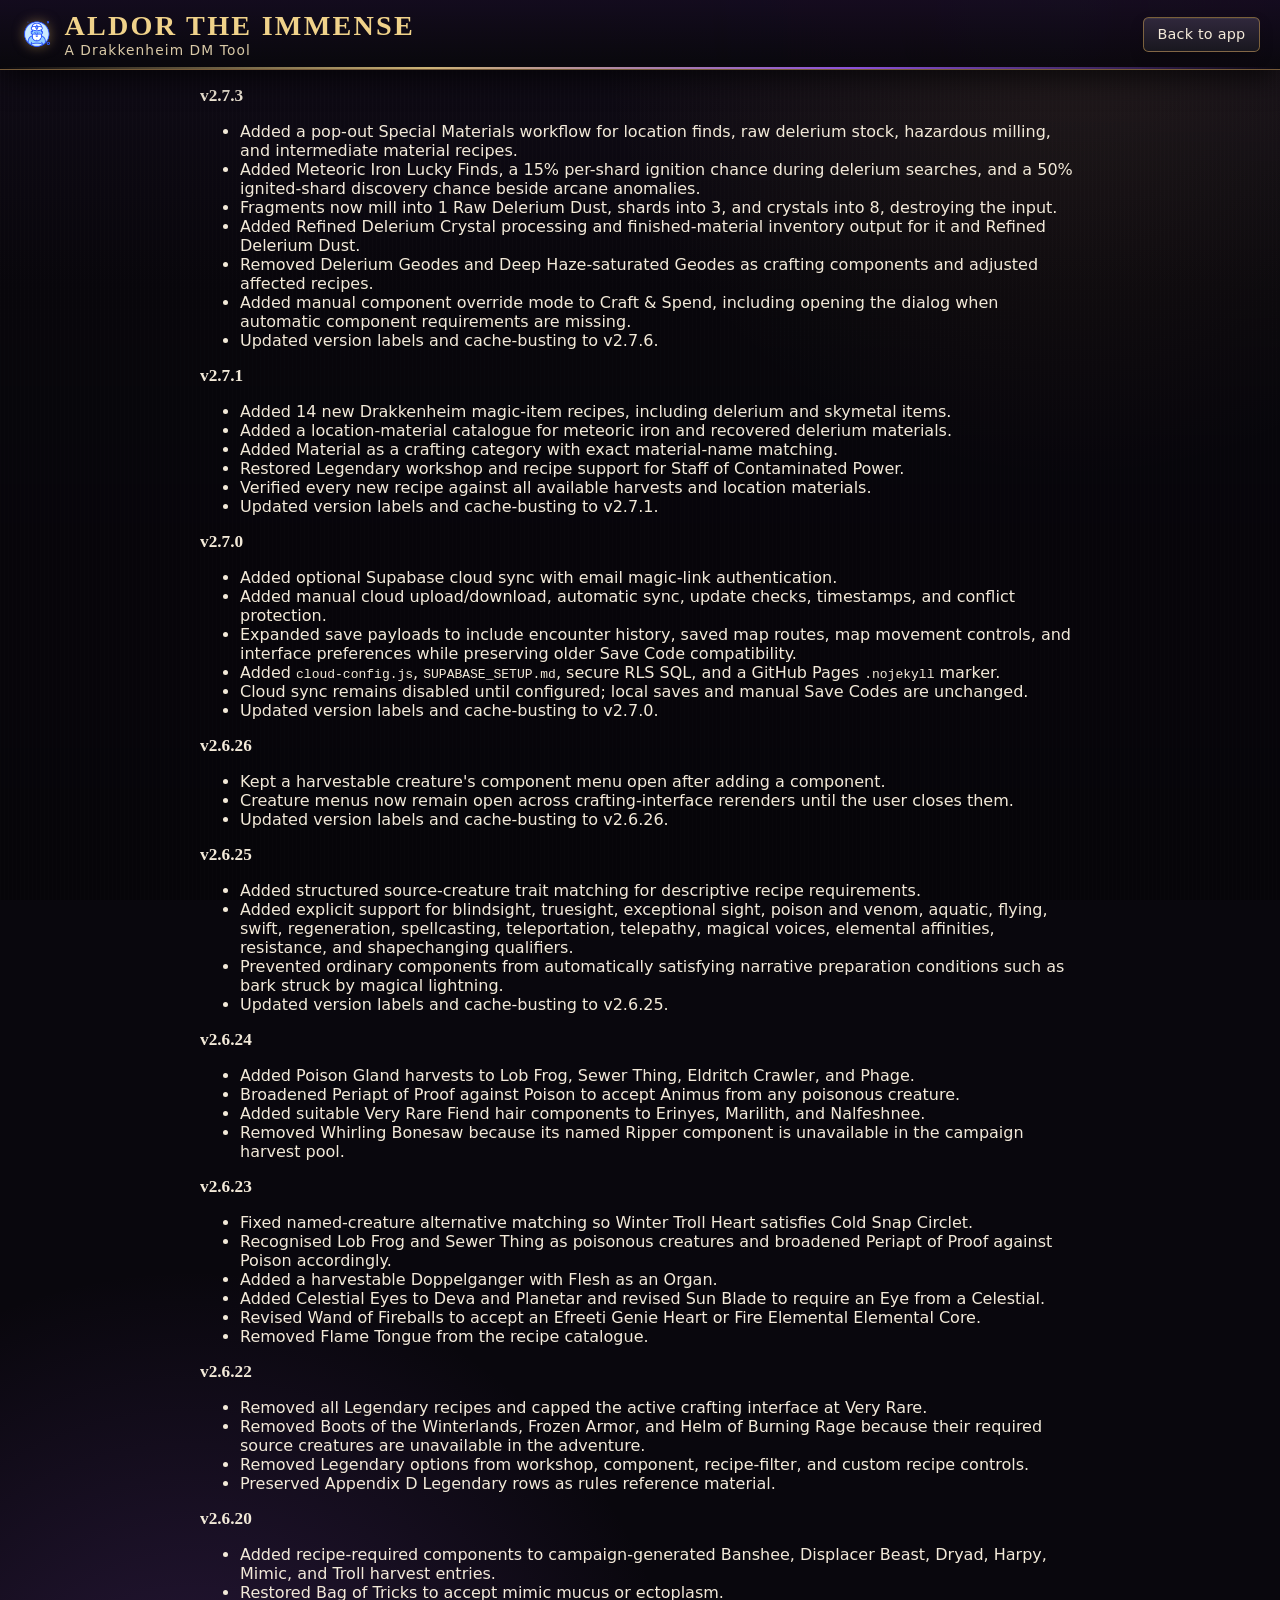
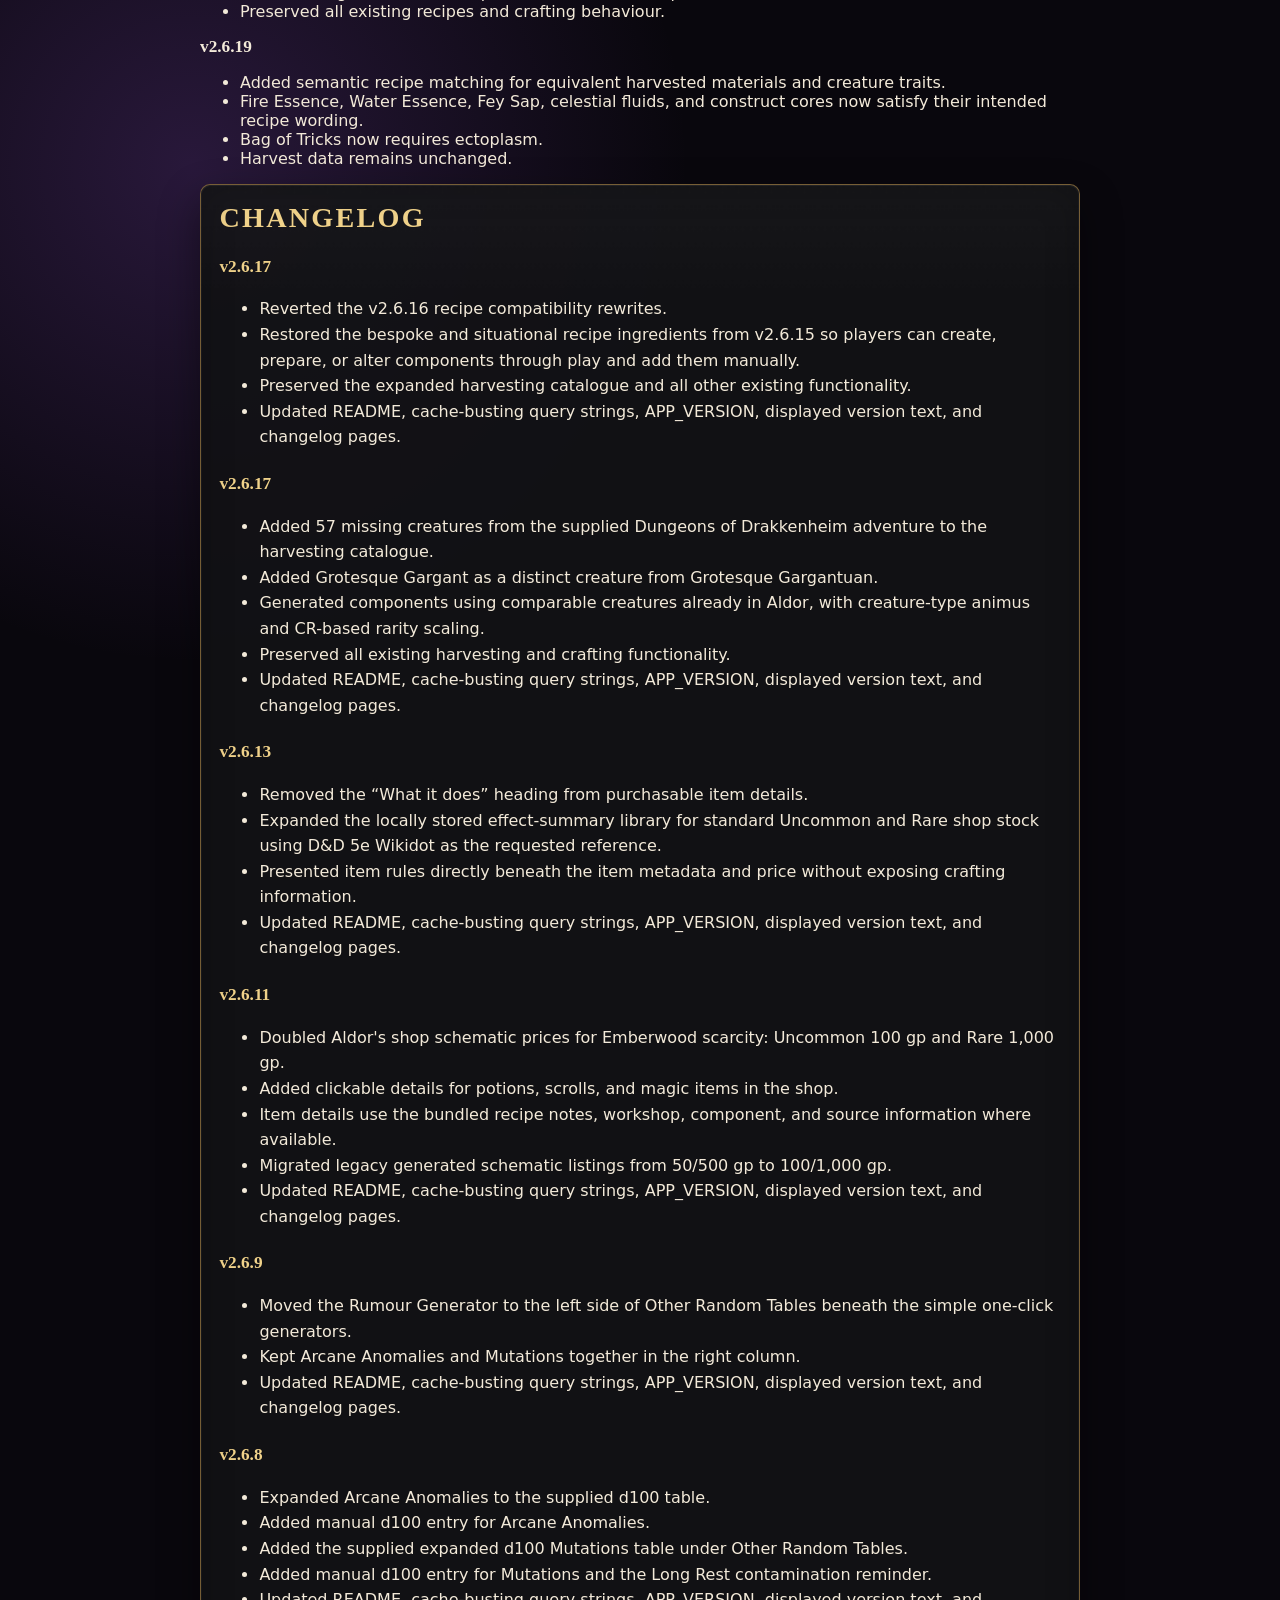
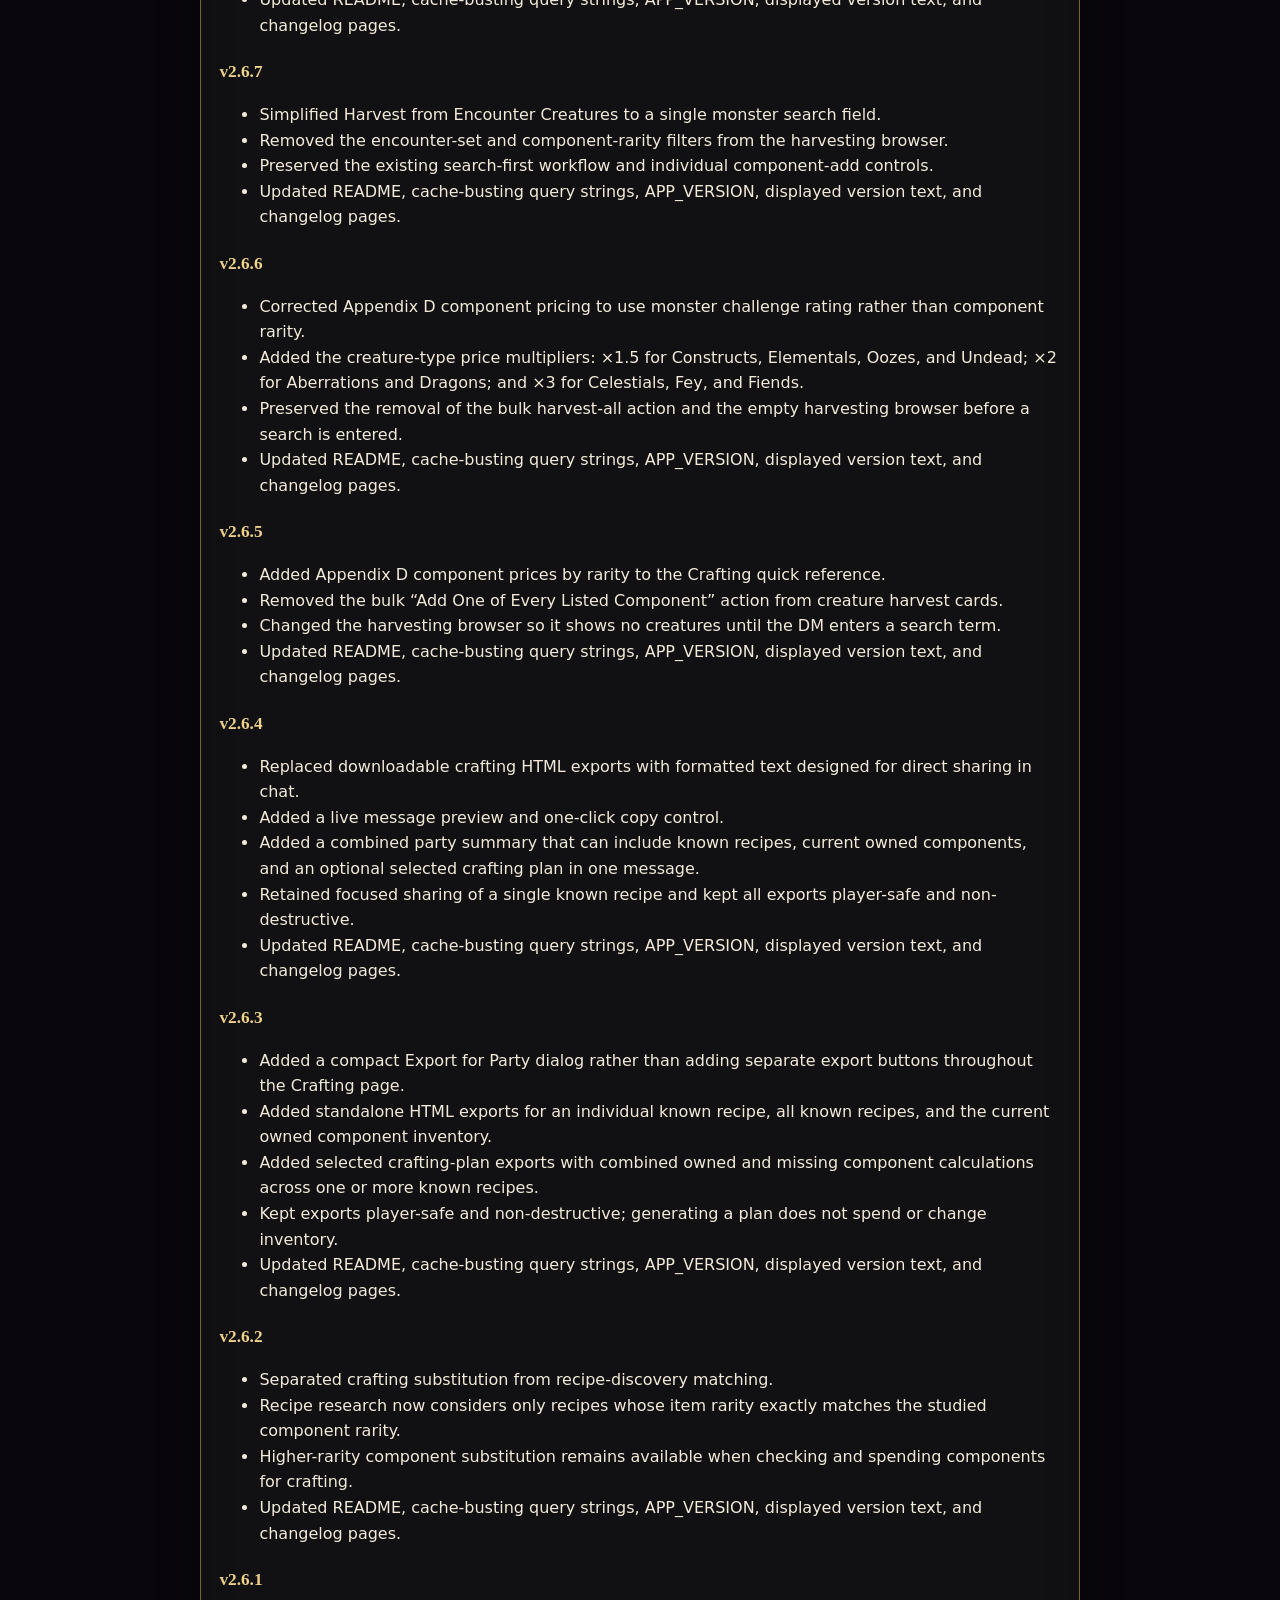
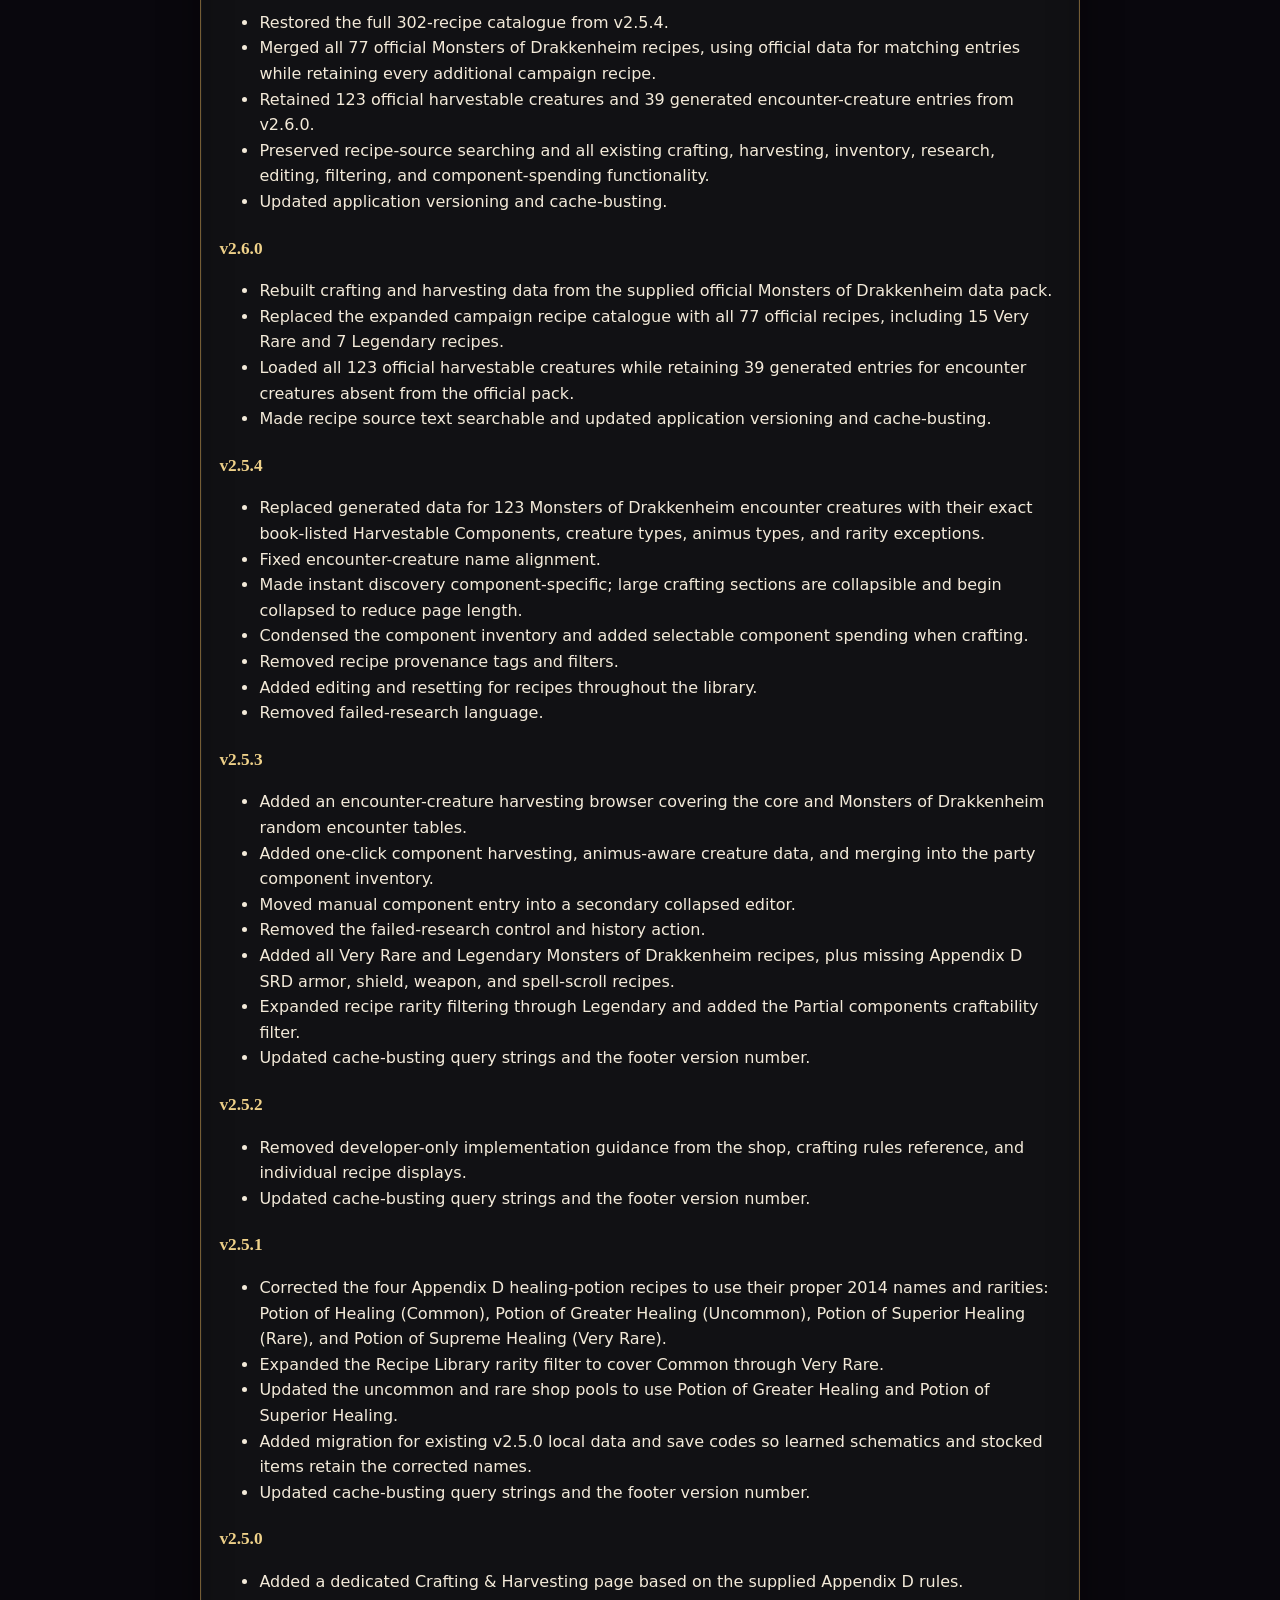
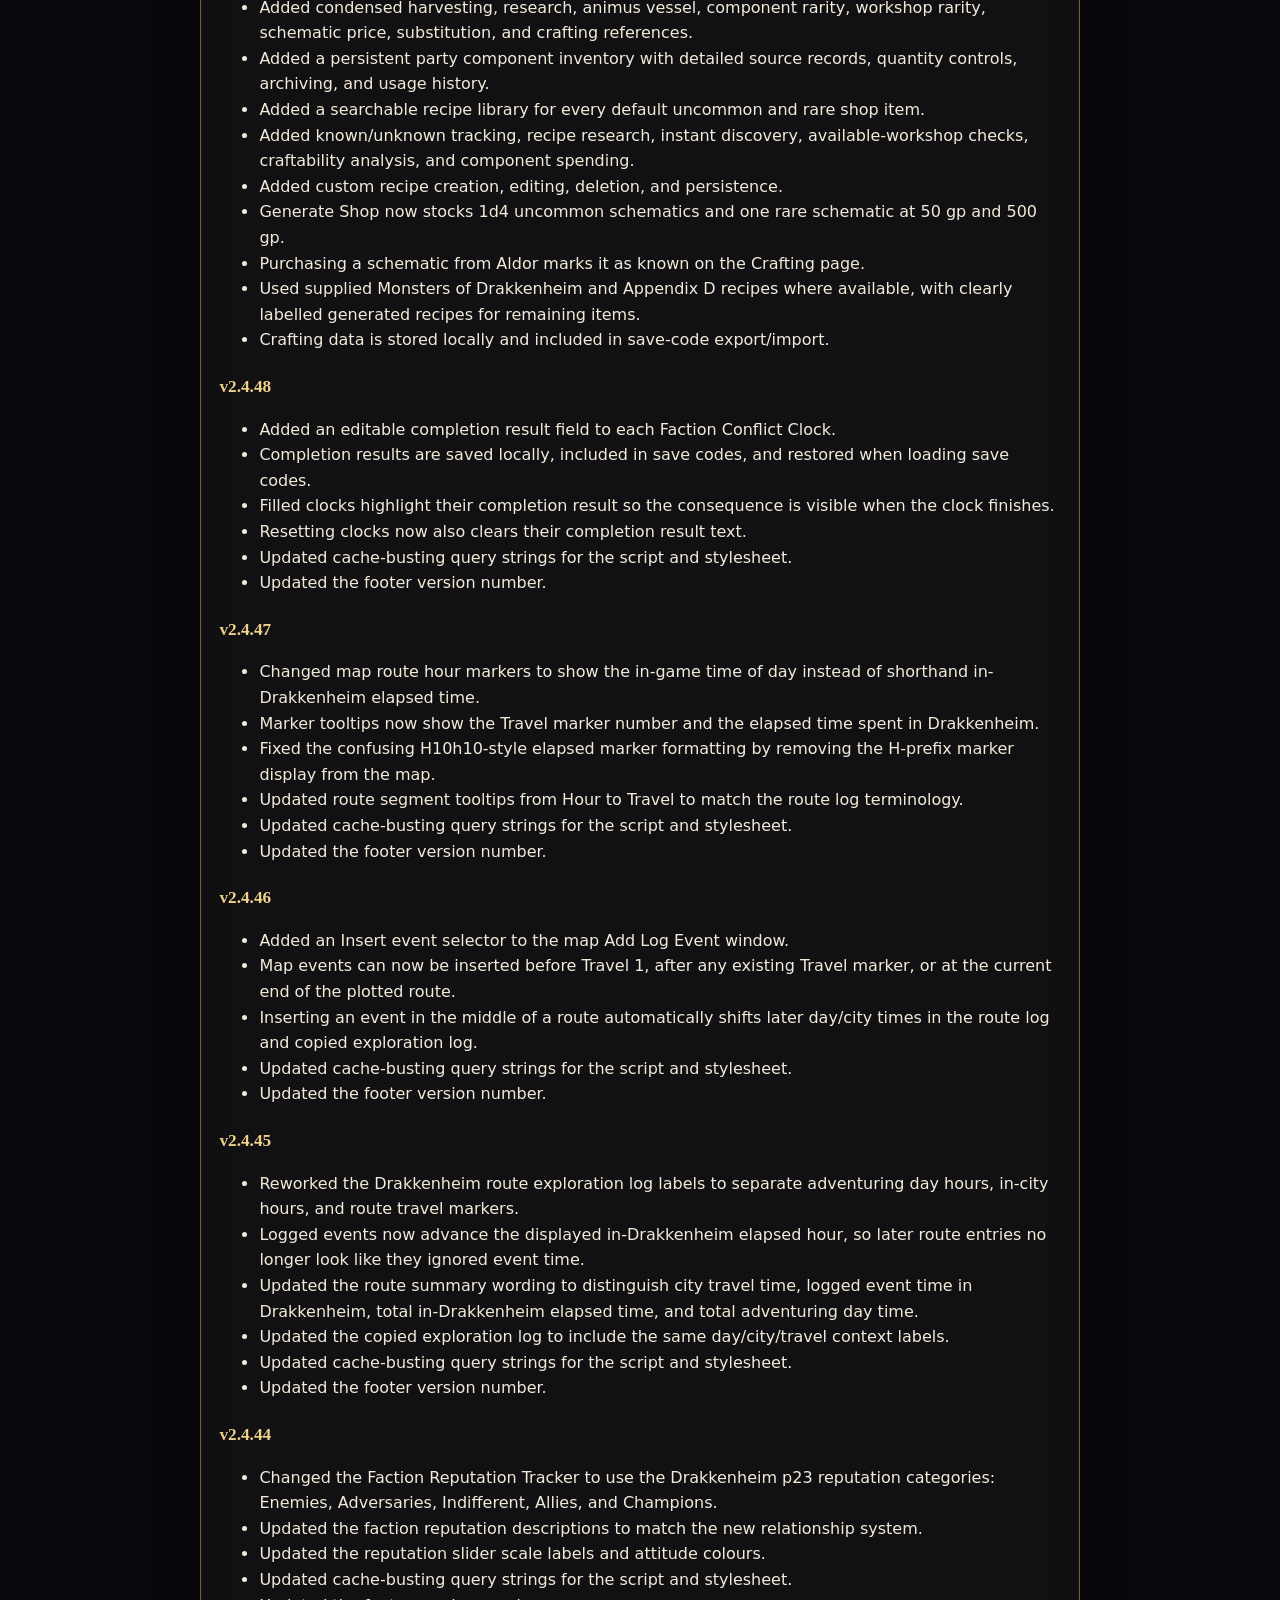
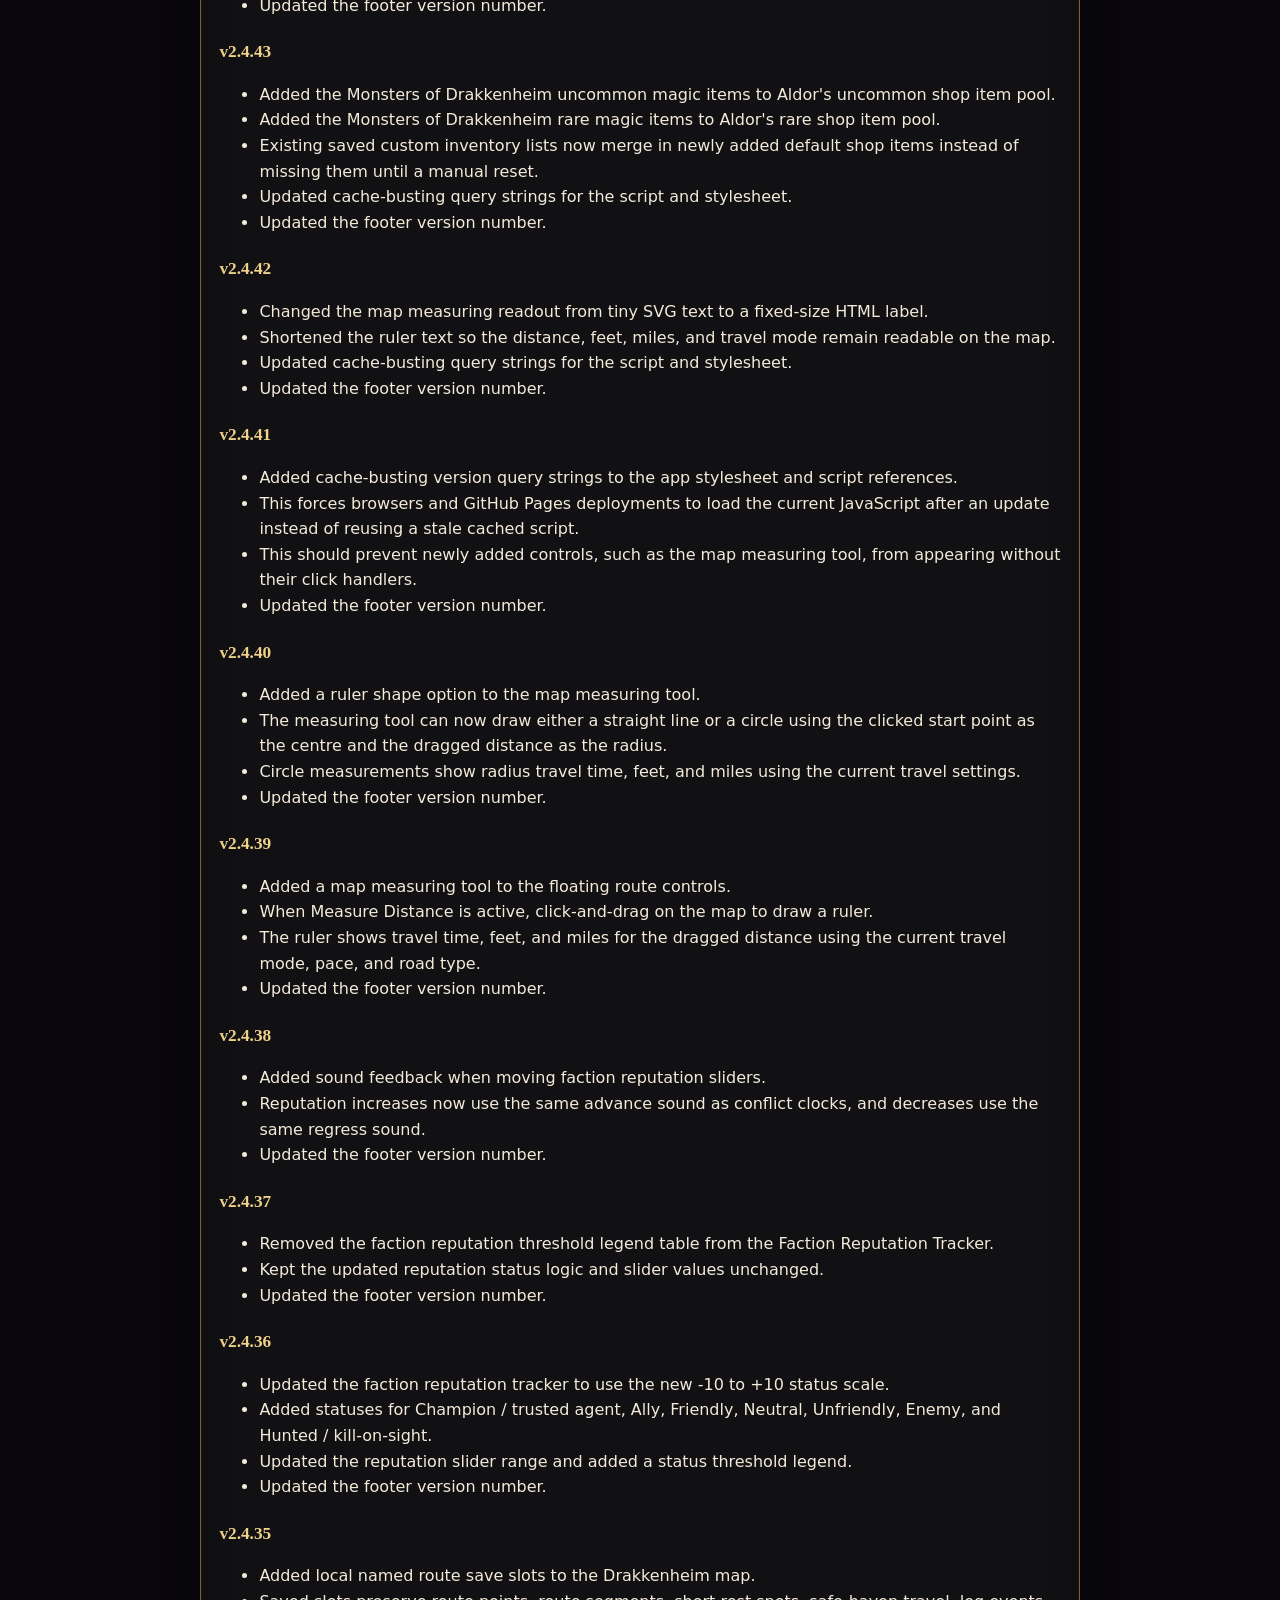
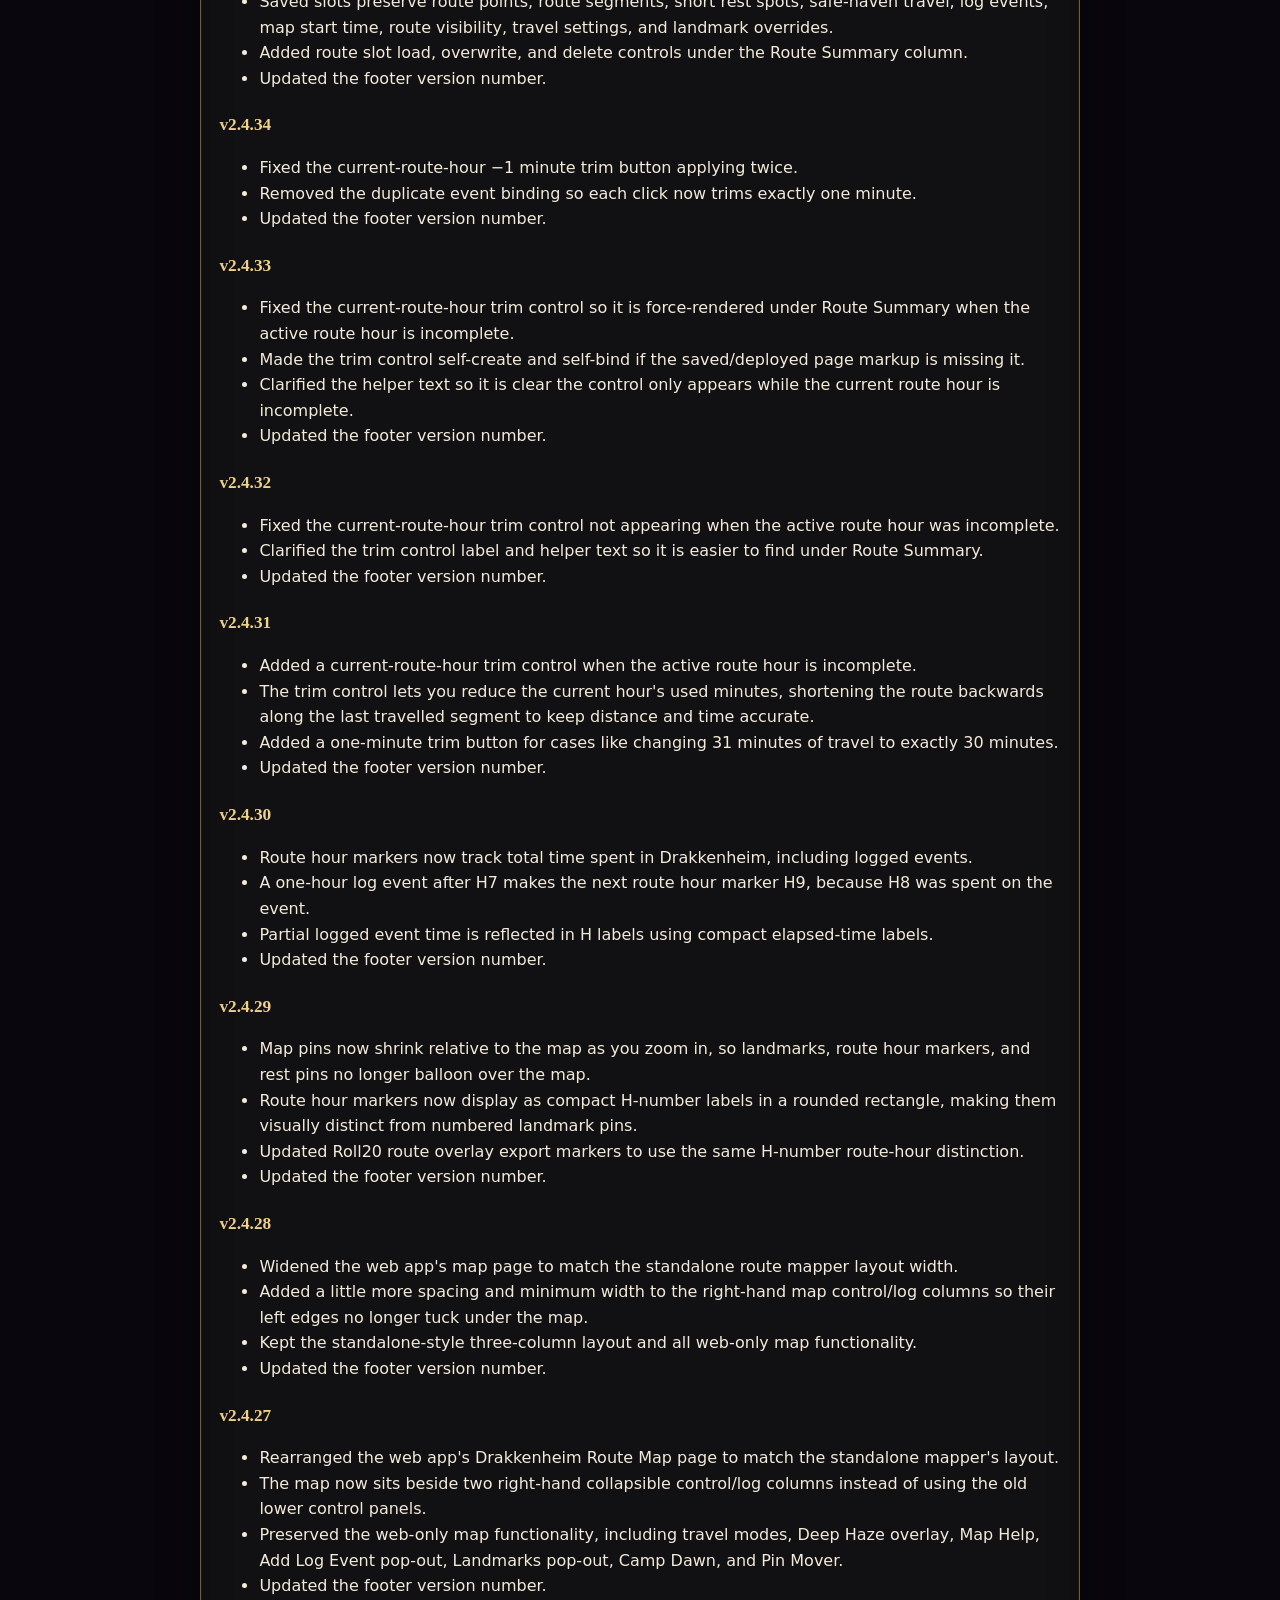
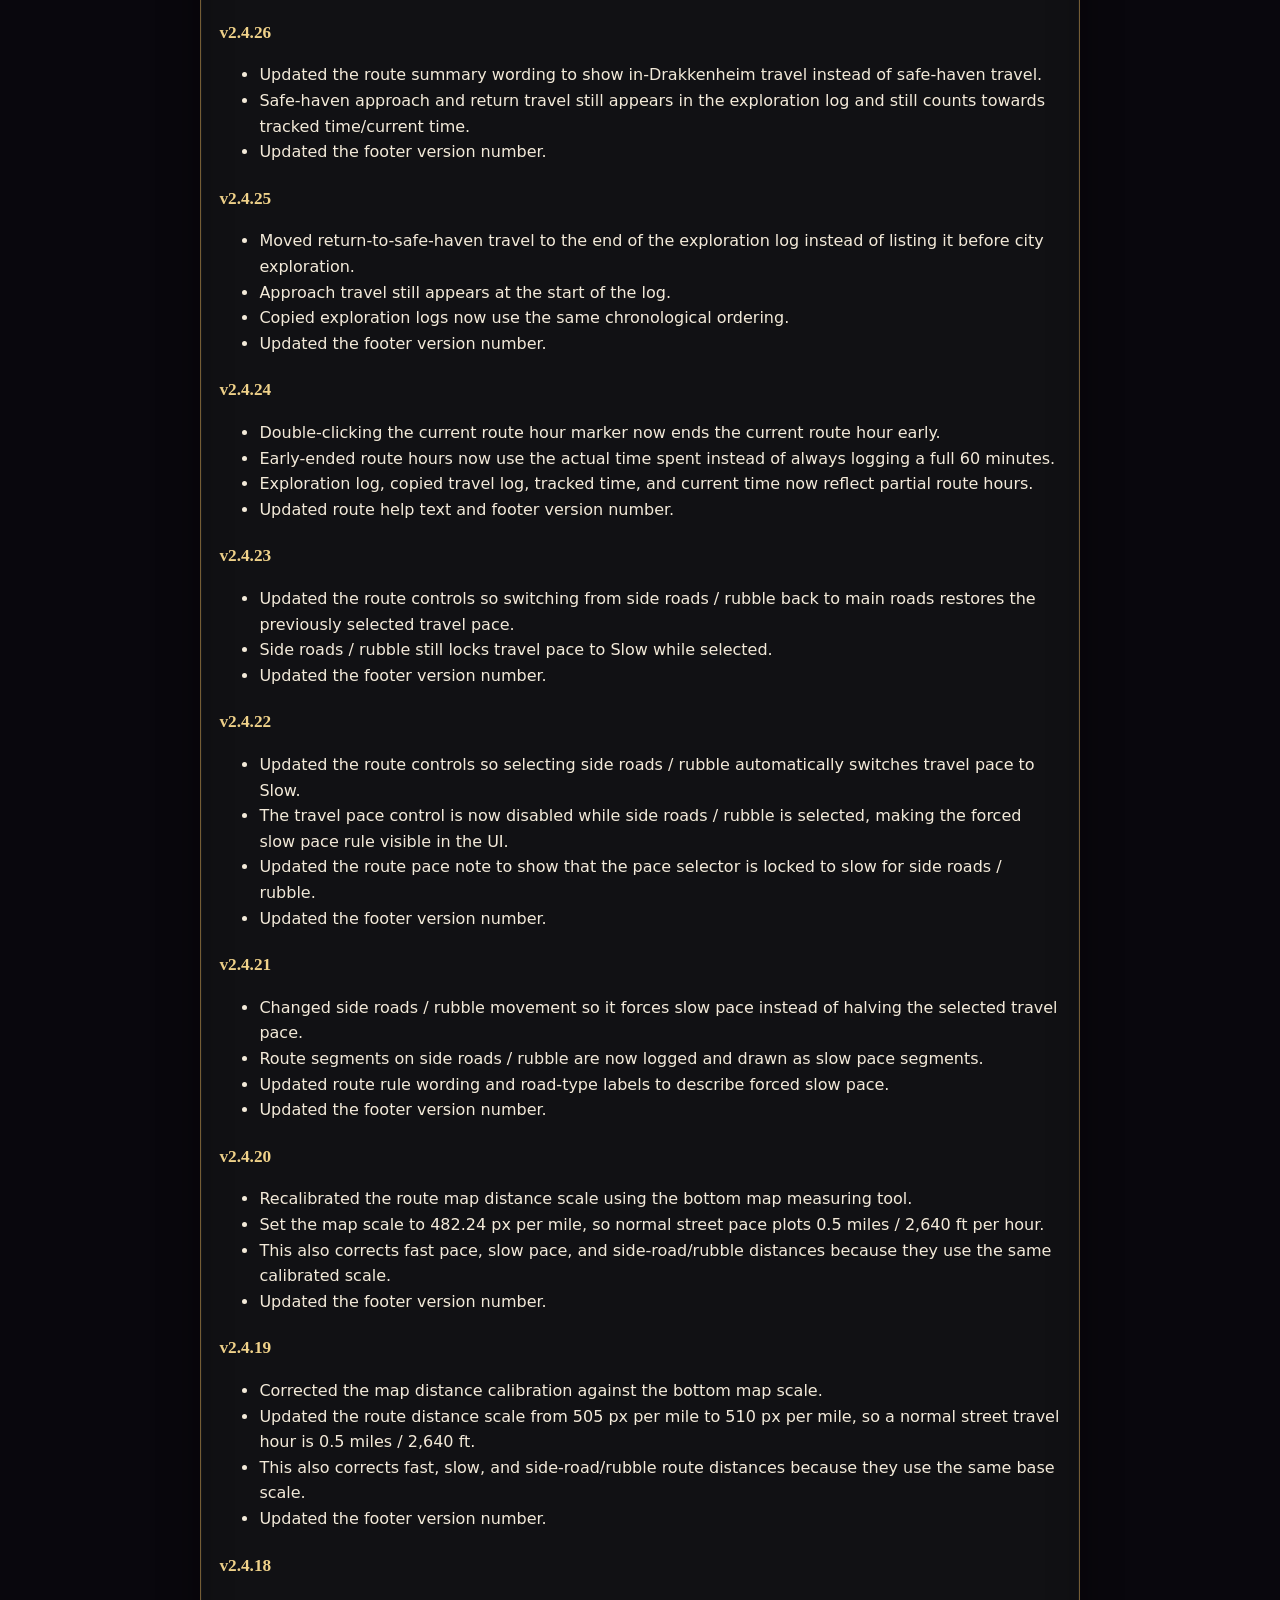
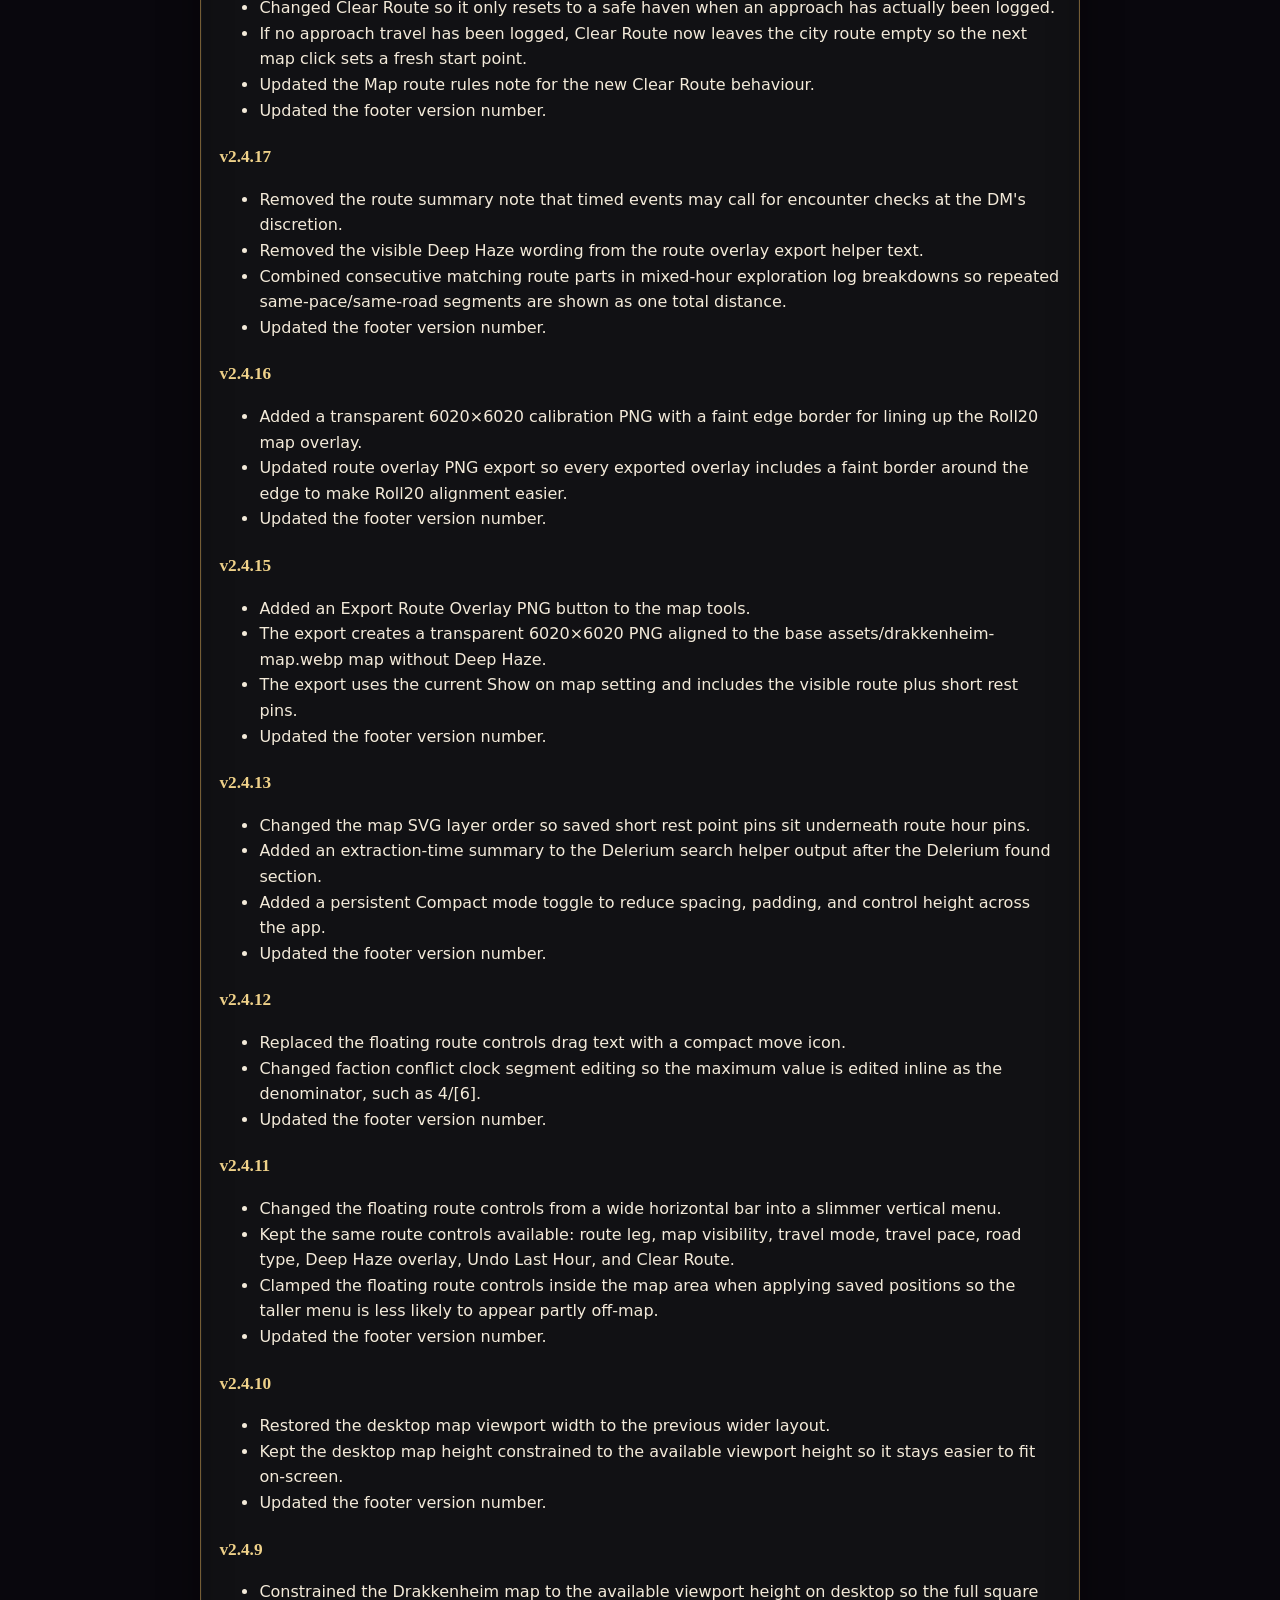
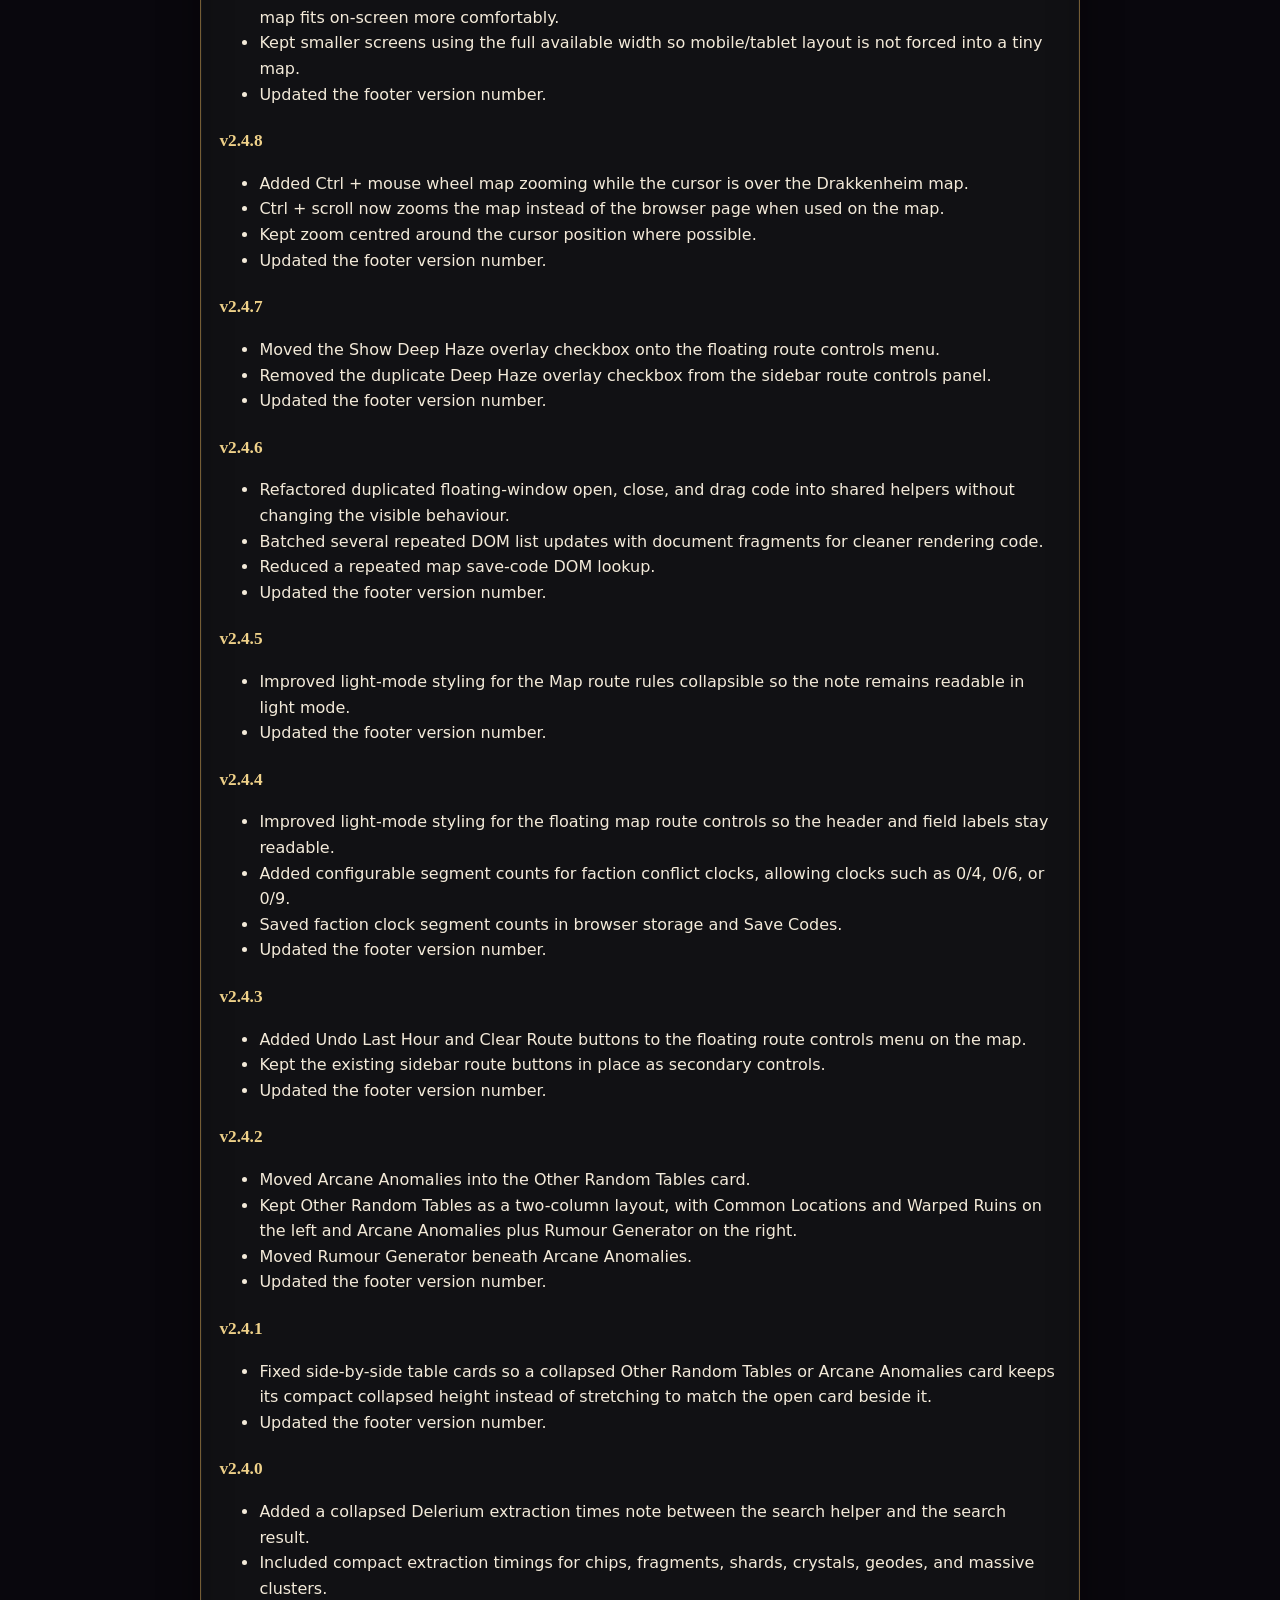
==== commit 6d432d94: "Add files via upload" ====
--- a/changelog.html
+++ b/changelog.html
@@ -5,7 +5,7 @@
   <meta name="viewport" content="width=device-width, initial-scale=1">
   <title>Aldor The Immense - Changelog</title>
   <link rel="icon" href="assets/AldorIcon.ico">
-  <link rel="stylesheet" href="style.css?v=2.7.0">
+  <link rel="stylesheet" href="style.css?v=2.7.7">
 </head>
 <body class="changelog-page">
   <header class="app-header">
@@ -24,7 +24,35 @@
   </header>
 
   <main>
-
+    <section class="panel"><h2>v2.7.7 — Achievable Mixed-Creature Recipes</h2><ul><li>Rewrote all fifteen new recipes using only harvest requirements the app can match and special materials justified by the item text.</li><li>Removed undefined classifications such as “spellcasting creature” from the new recipe set.</li><li>Enforced one harvested component per source creature and added backtracking allocation so valid combinations are found and preselected reliably.</li><li>Kept manual override available for explicit case-by-case substitutions.</li><li>Corrected exact Delerium material matching, including ordinary versus Ignited Shards and explicit lower-rarity Delerium Fragments.</li><li>Verified Uncommon recipes with CR 4-or-lower harvests, Rare recipes with CR 6-or-lower harvests, and Very Rare recipes with CR 12-or-lower harvests.</li></ul></section>
+    <section class="panel"><h2>v2.7.6 — Fragment-Based Delerium Ammunition</h2><ul><li>Replaced the Refined Delerium Crystal requirement for Hardened Delerium-tipped Arrows with one Delerium Fragment.</li><li>Retained one Rare magical dust as the stabilising component.</li><li>The recipe still creates one arrow or bolt.</li></ul></section>
+    <section class="panel"><h2>v2.7.5 — Single-Use Ammunition Recipe</h2><ul><li>Simplified Hardened Delerium-tipped Arrows to one Refined Delerium Crystal and one Rare magical dust.</li><li>Clarified that the recipe creates one arrow or bolt rather than a batch.</li></ul></section>
+    <section class="panel"><h2>v2.7.4 — Rarity-Balanced Drakkenheim Recipes</h2><ul><li>Rebuilt all fifteen new recipes using the same rarity and mixed-source conventions as the existing recipe library.</li><li>Removed inappropriate requirements such as Very Rare Marilith fangs from Rare ammunition and stopped overusing single named creatures.</li><li>Uncommon, Rare, Very Rare, and Legendary recipes now use obtainable harvests from their corresponding tiers.</li><li>Refined Delerium Dust now consumes three Raw Delerium Dust and is recorded as a crafted Rare magic item.</li><li>Exact crafted reagents can no longer be replaced by arbitrary dust, and creature-type requirements now check the source creature's actual type.</li></ul></section>
+
+
+
+    <section class="changelog-entry">
+      <h2>v2.7.3</h2>
+      <ul>
+        <li>Added a pop-out Special Materials workflow for location finds, raw delerium stock, hazardous milling, and intermediate material recipes.</li>
+        <li>Added Meteoric Iron Lucky Finds, a 15% per-shard ignition chance during delerium searches, and a 50% ignited-shard discovery chance beside arcane anomalies.</li>
+        <li>Fragments now mill into 1 Raw Delerium Dust, shards into 3, and crystals into 8, destroying the input.</li>
+        <li>Added Refined Delerium Crystal processing and finished-material inventory output for it and Refined Delerium Dust.</li>
+        <li>Removed Delerium Geodes and Deep Haze-saturated Geodes as crafting components and adjusted affected recipes.</li>
+        <li>Added manual component override mode to Craft &amp; Spend, including opening the dialog when automatic component requirements are missing.</li>
+        <li>Updated version labels and cache-busting to v2.7.6.</li>
+      </ul>
+
+      <h2>v2.7.1</h2>
+      <ul>
+        <li>Added 14 new Drakkenheim magic-item recipes, including delerium and skymetal items.</li>
+        <li>Added a location-material catalogue for meteoric iron and recovered delerium materials.</li>
+        <li>Added Material as a crafting category with exact material-name matching.</li>
+        <li>Restored Legendary workshop and recipe support for Staff of Contaminated Power.</li>
+        <li>Verified every new recipe against all available harvests and location materials.</li>
+        <li>Updated version labels and cache-busting to v2.7.1.</li>
+      </ul>
+    </section>
 
     <section class="changelog-entry">
       <h2>v2.7.0</h2>
--- a/style.css
+++ b/style.css
@@ -3212,3 +3212,56 @@
     width: 100%;
   }
 }
+
+/* v2.7.2 special-material processing and manual crafting overrides */
+.special-materials-dialog {
+  width: min(980px, calc(100vw - 28px));
+  max-height: 90vh;
+}
+
+.special-materials-dialog form {
+  display: grid;
+  gap: 16px;
+}
+
+.special-material-section {
+  padding: 14px;
+  border: 1px solid var(--border);
+  border-radius: 10px;
+  background: var(--surface-soft, rgba(127, 127, 127, 0.06));
+}
+
+.special-material-section h3 {
+  margin-top: 0;
+}
+
+.material-process-grid {
+  display: grid;
+  grid-template-columns: minmax(220px, 1fr) minmax(150px, 0.45fr) auto;
+  gap: 10px;
+  align-items: end;
+}
+
+.craft-override-toggle {
+  margin: 10px 0 4px;
+  padding: 10px;
+  border: 1px solid var(--border);
+  border-radius: 8px;
+}
+
+.anomaly-shard-discovery {
+  margin-top: 10px;
+  padding: 12px;
+  border: 1px solid var(--border);
+  border-radius: 8px;
+}
+
+.anomaly-shard-discovery p {
+  margin-top: 0;
+}
+
+@media (max-width: 720px) {
+  .material-process-grid {
+    grid-template-columns: 1fr;
+  }
+}
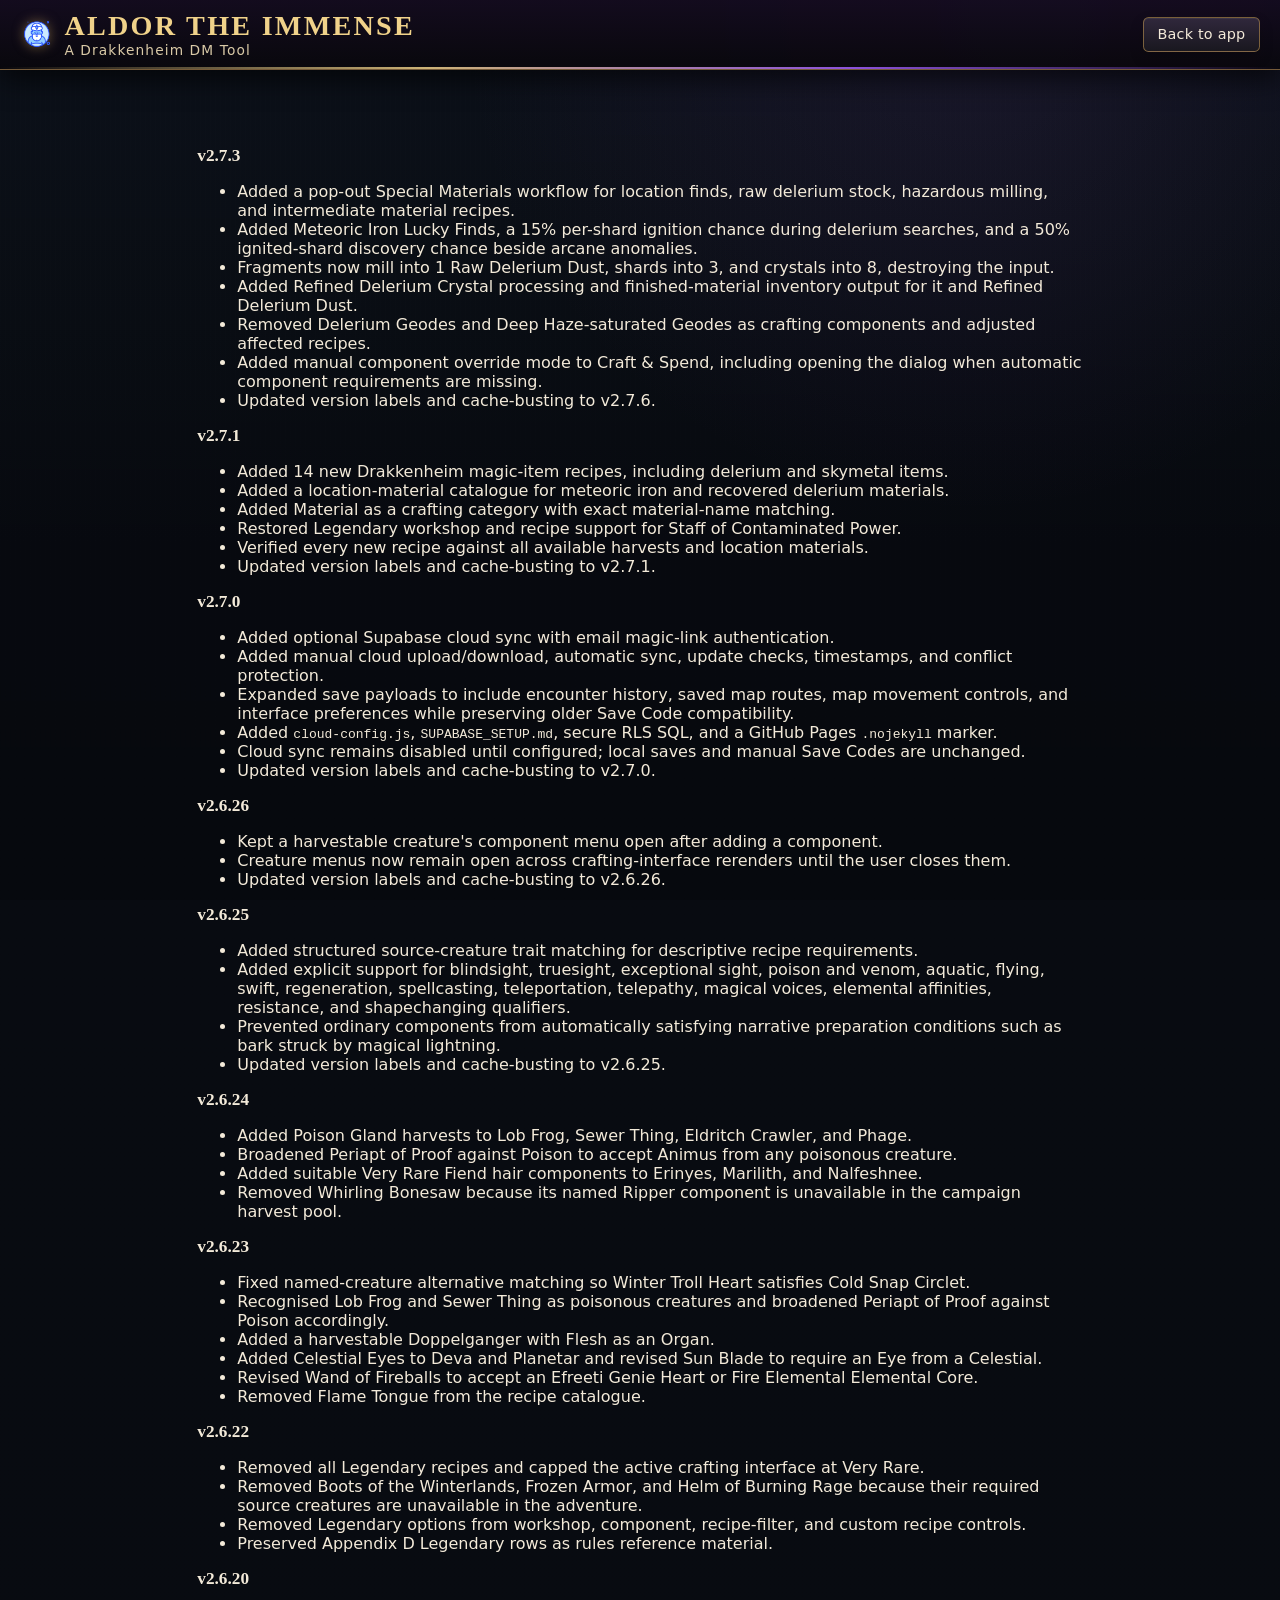
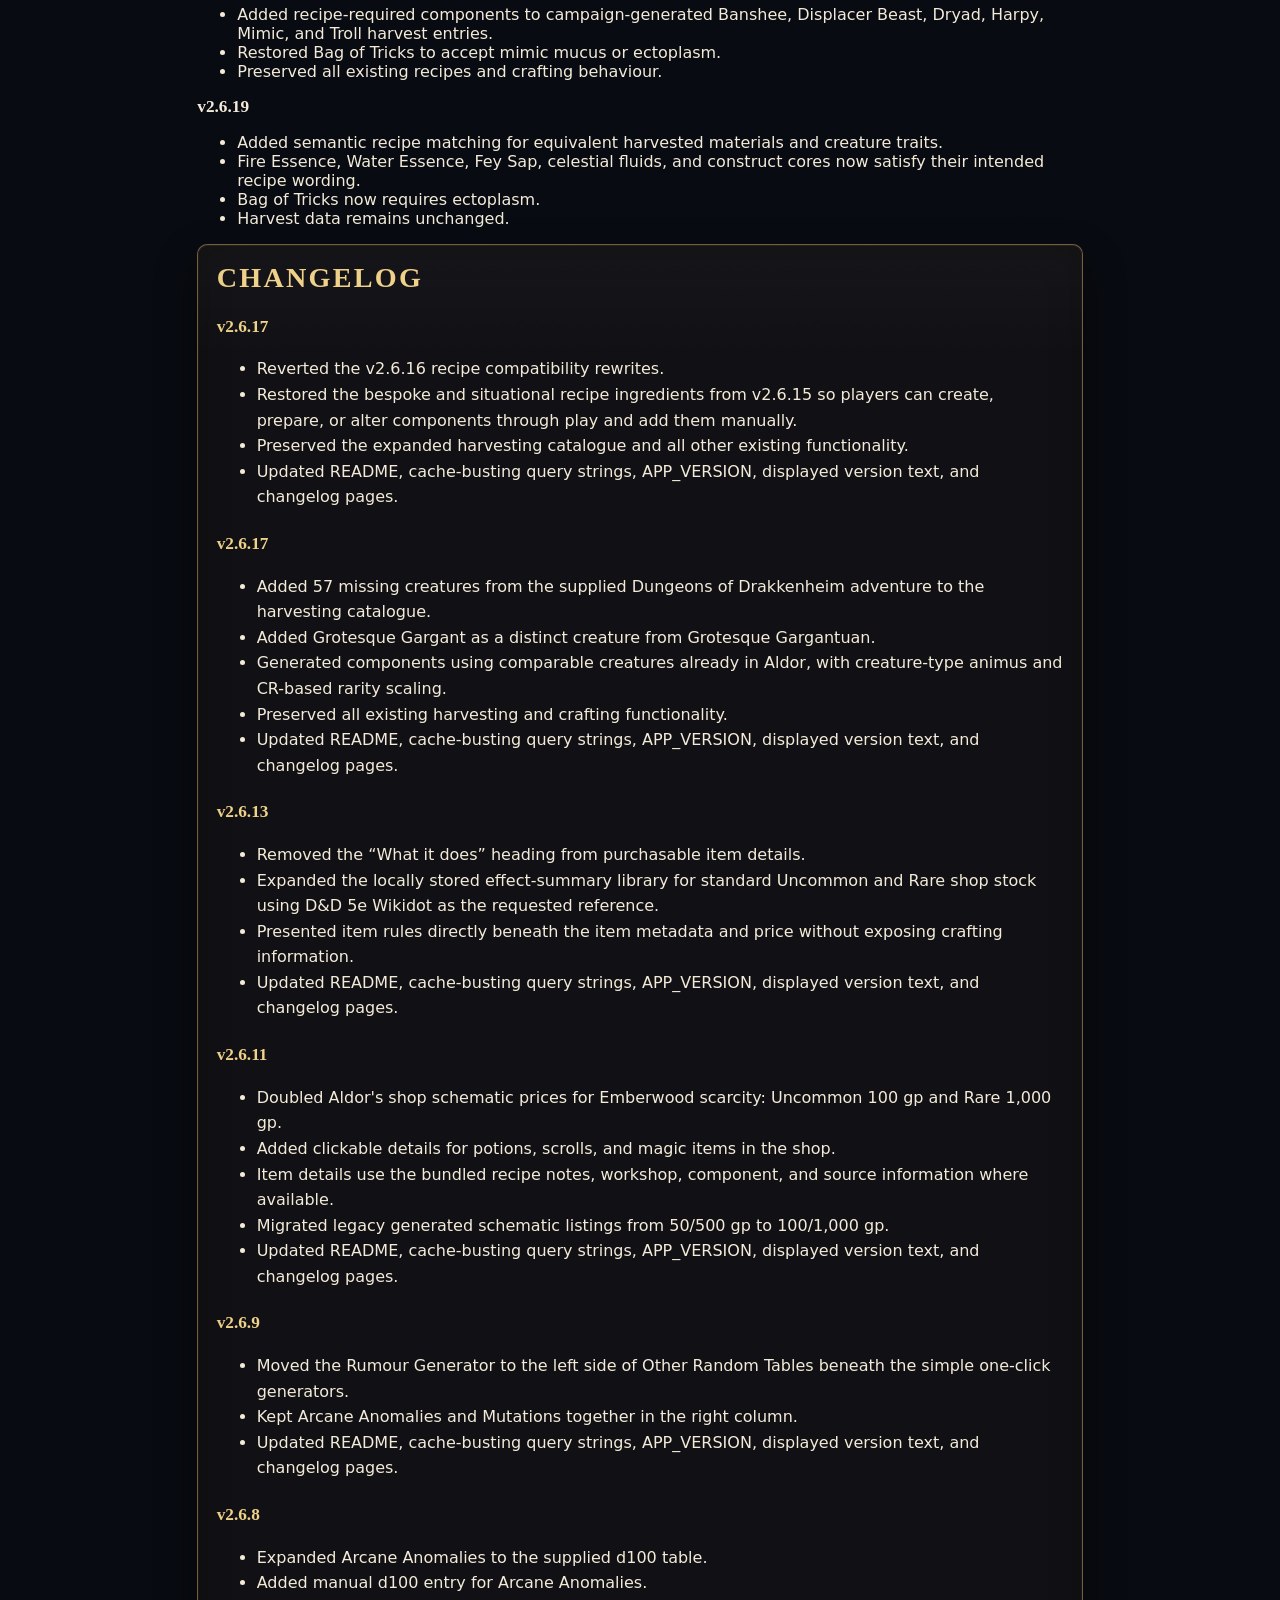
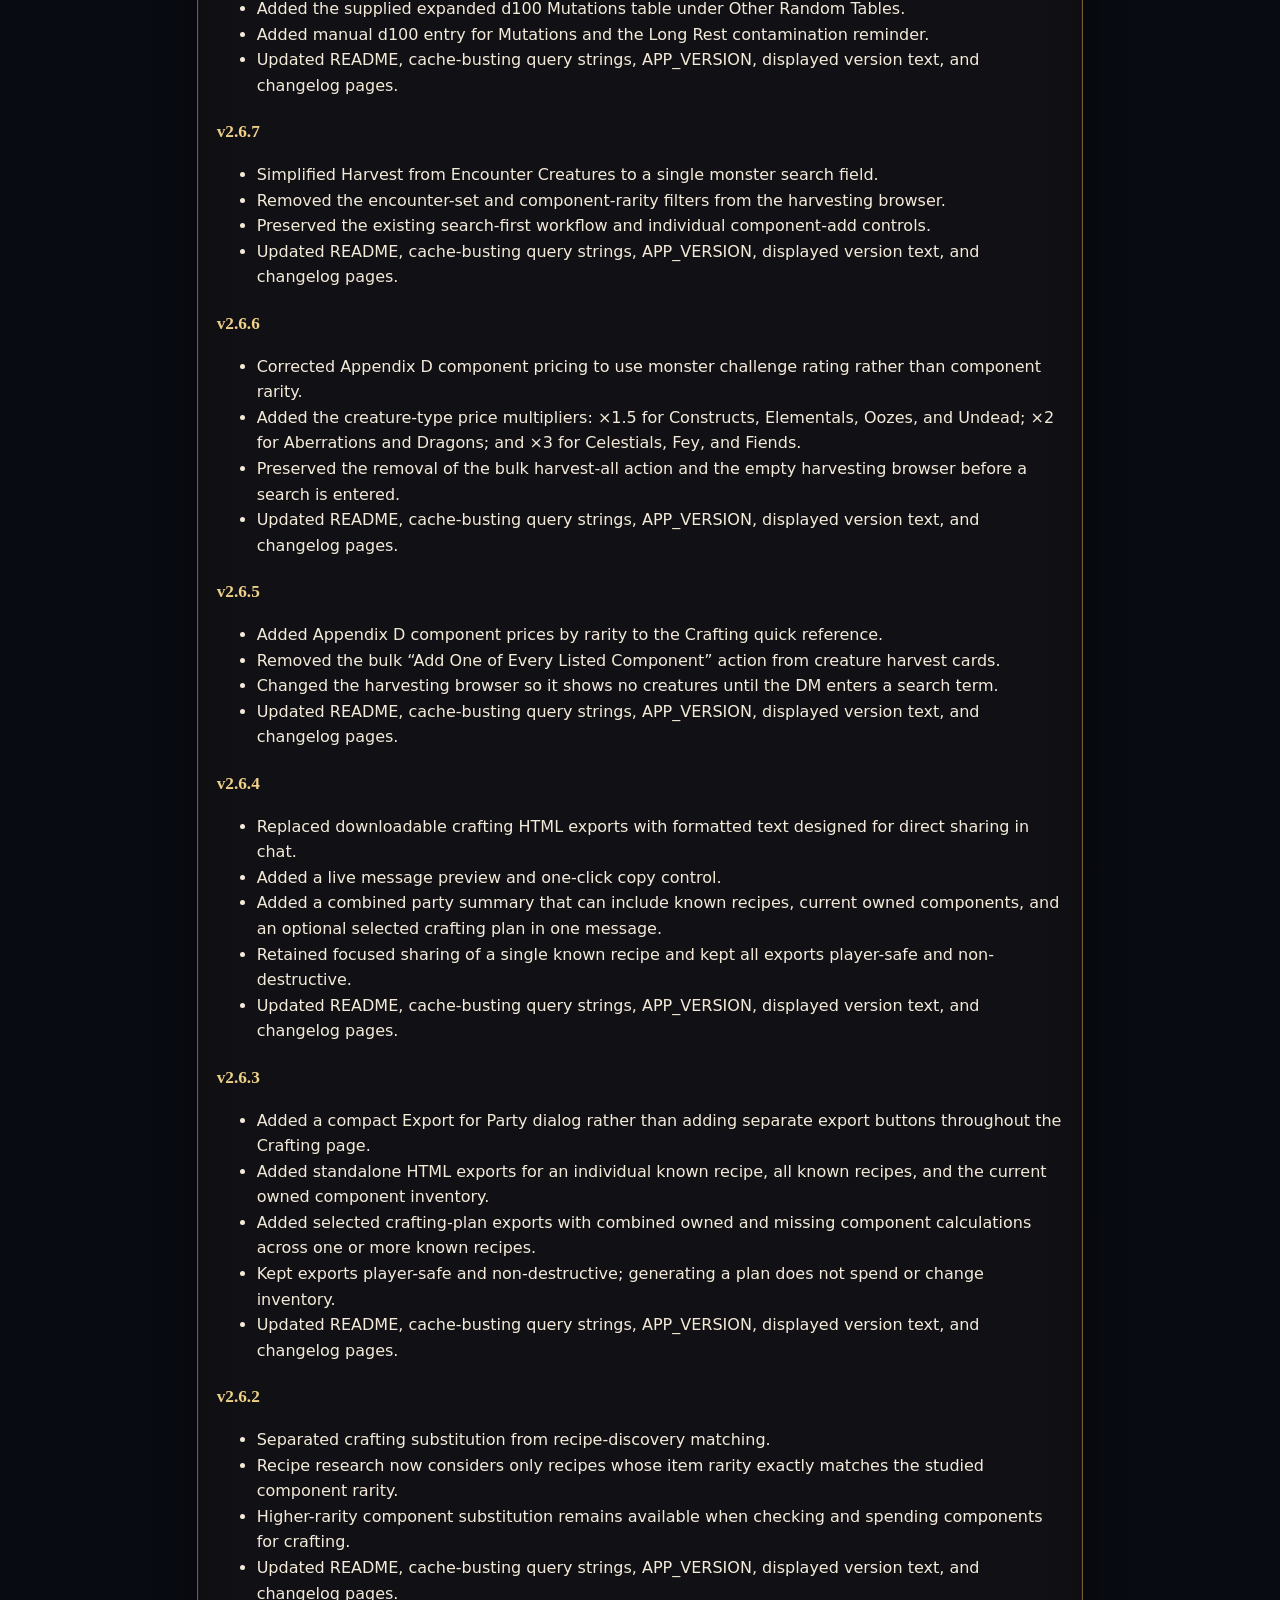
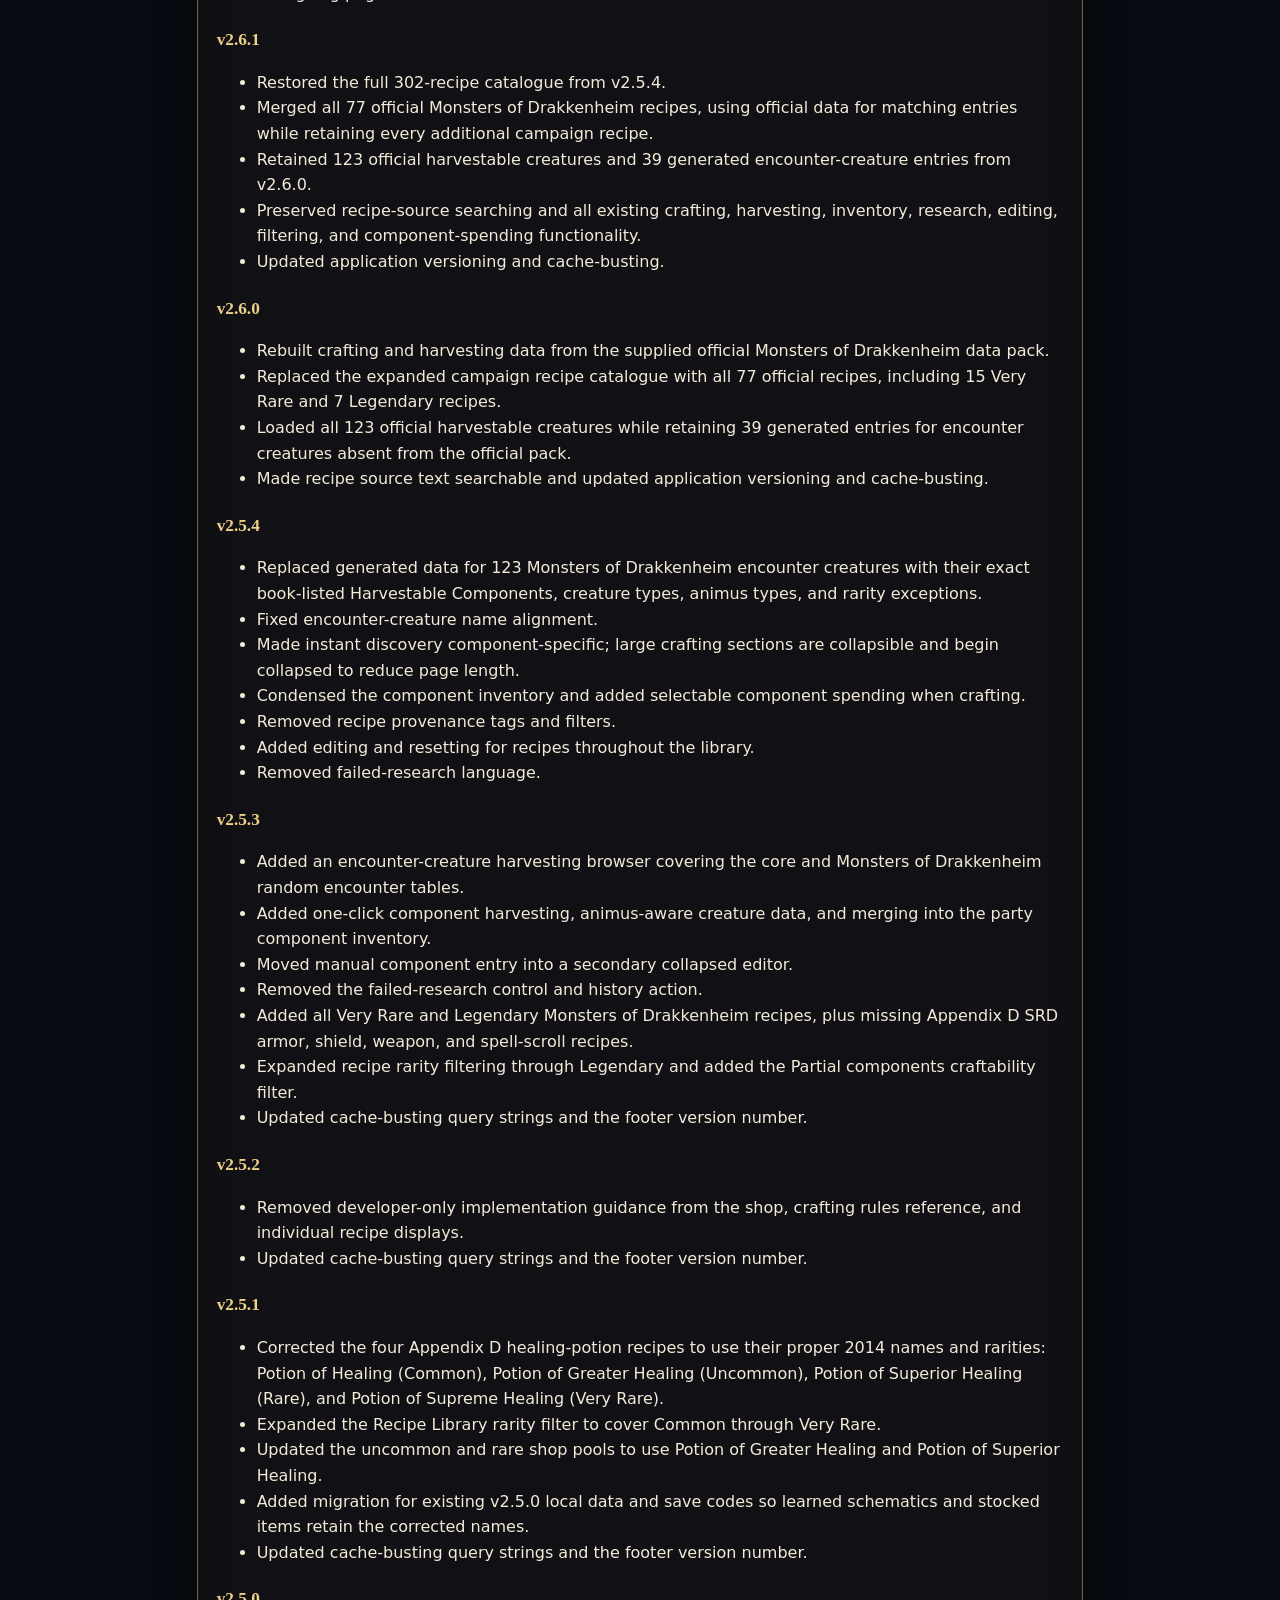
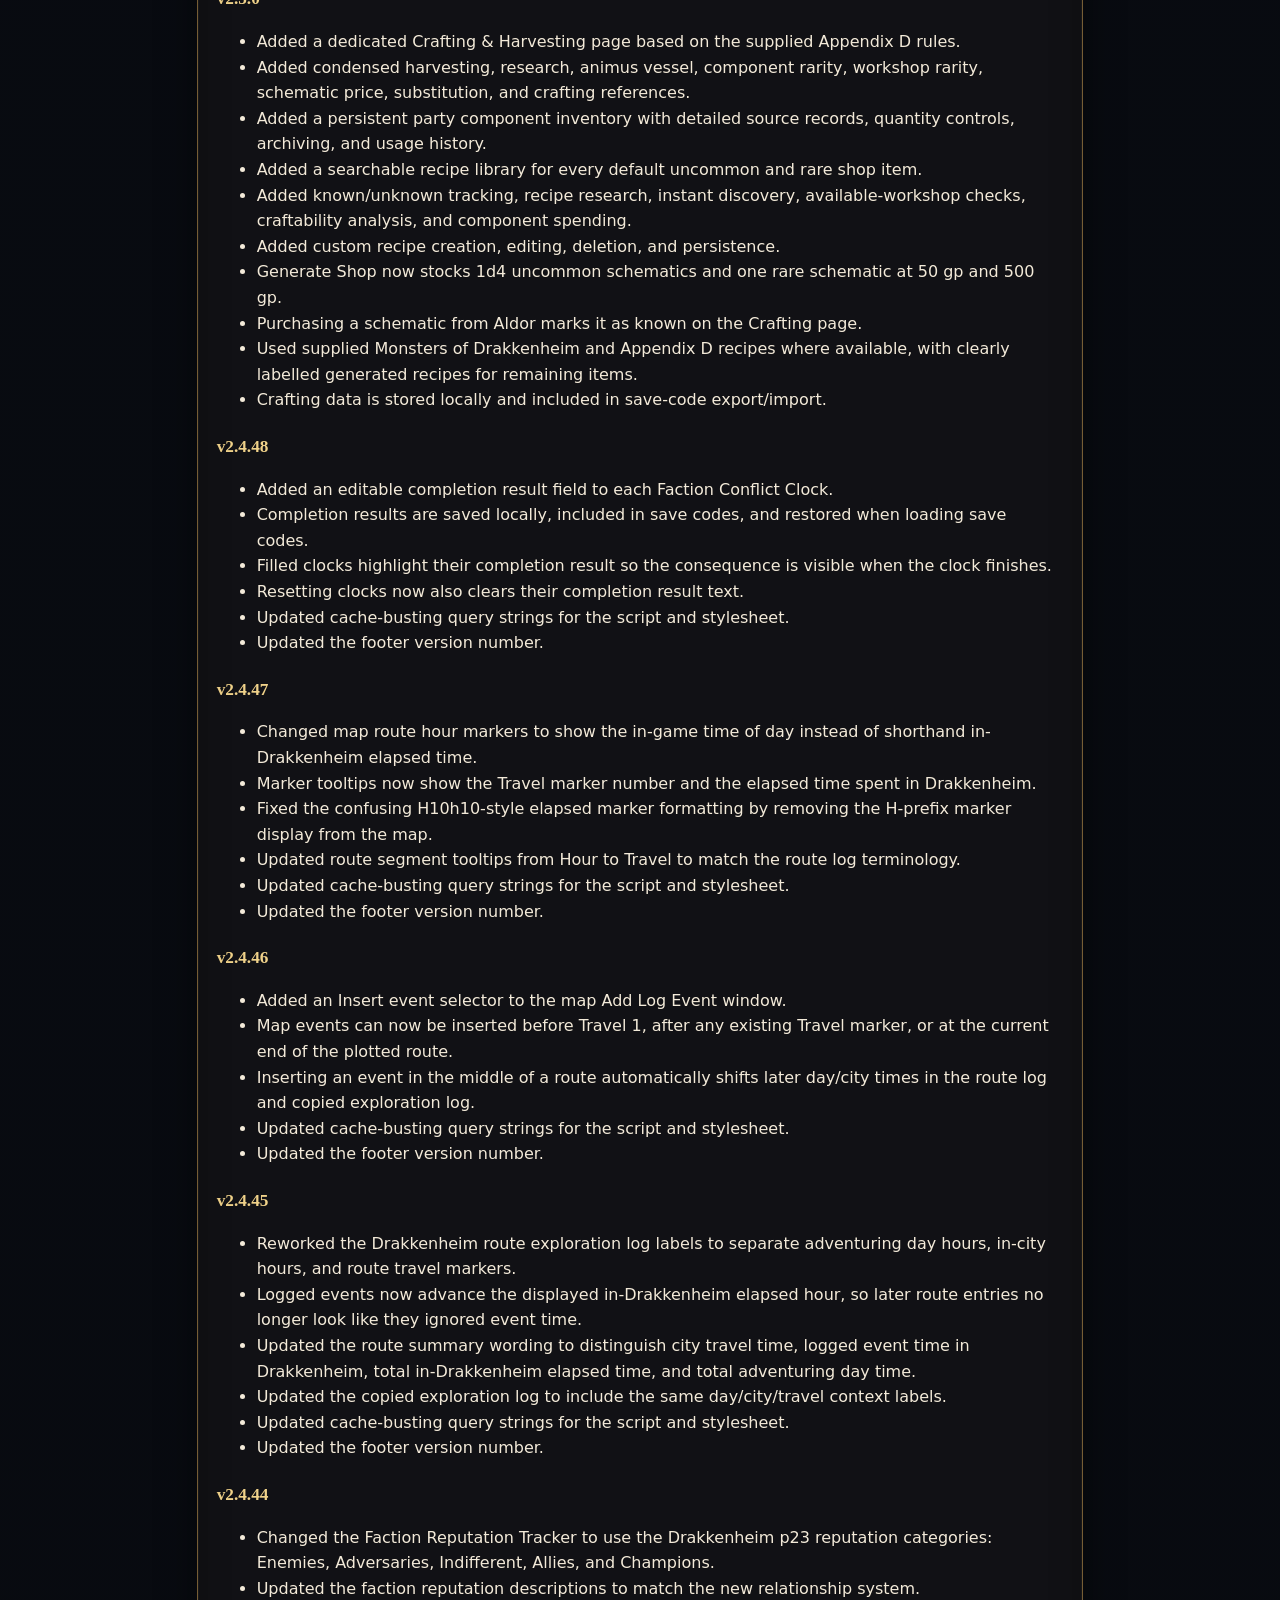
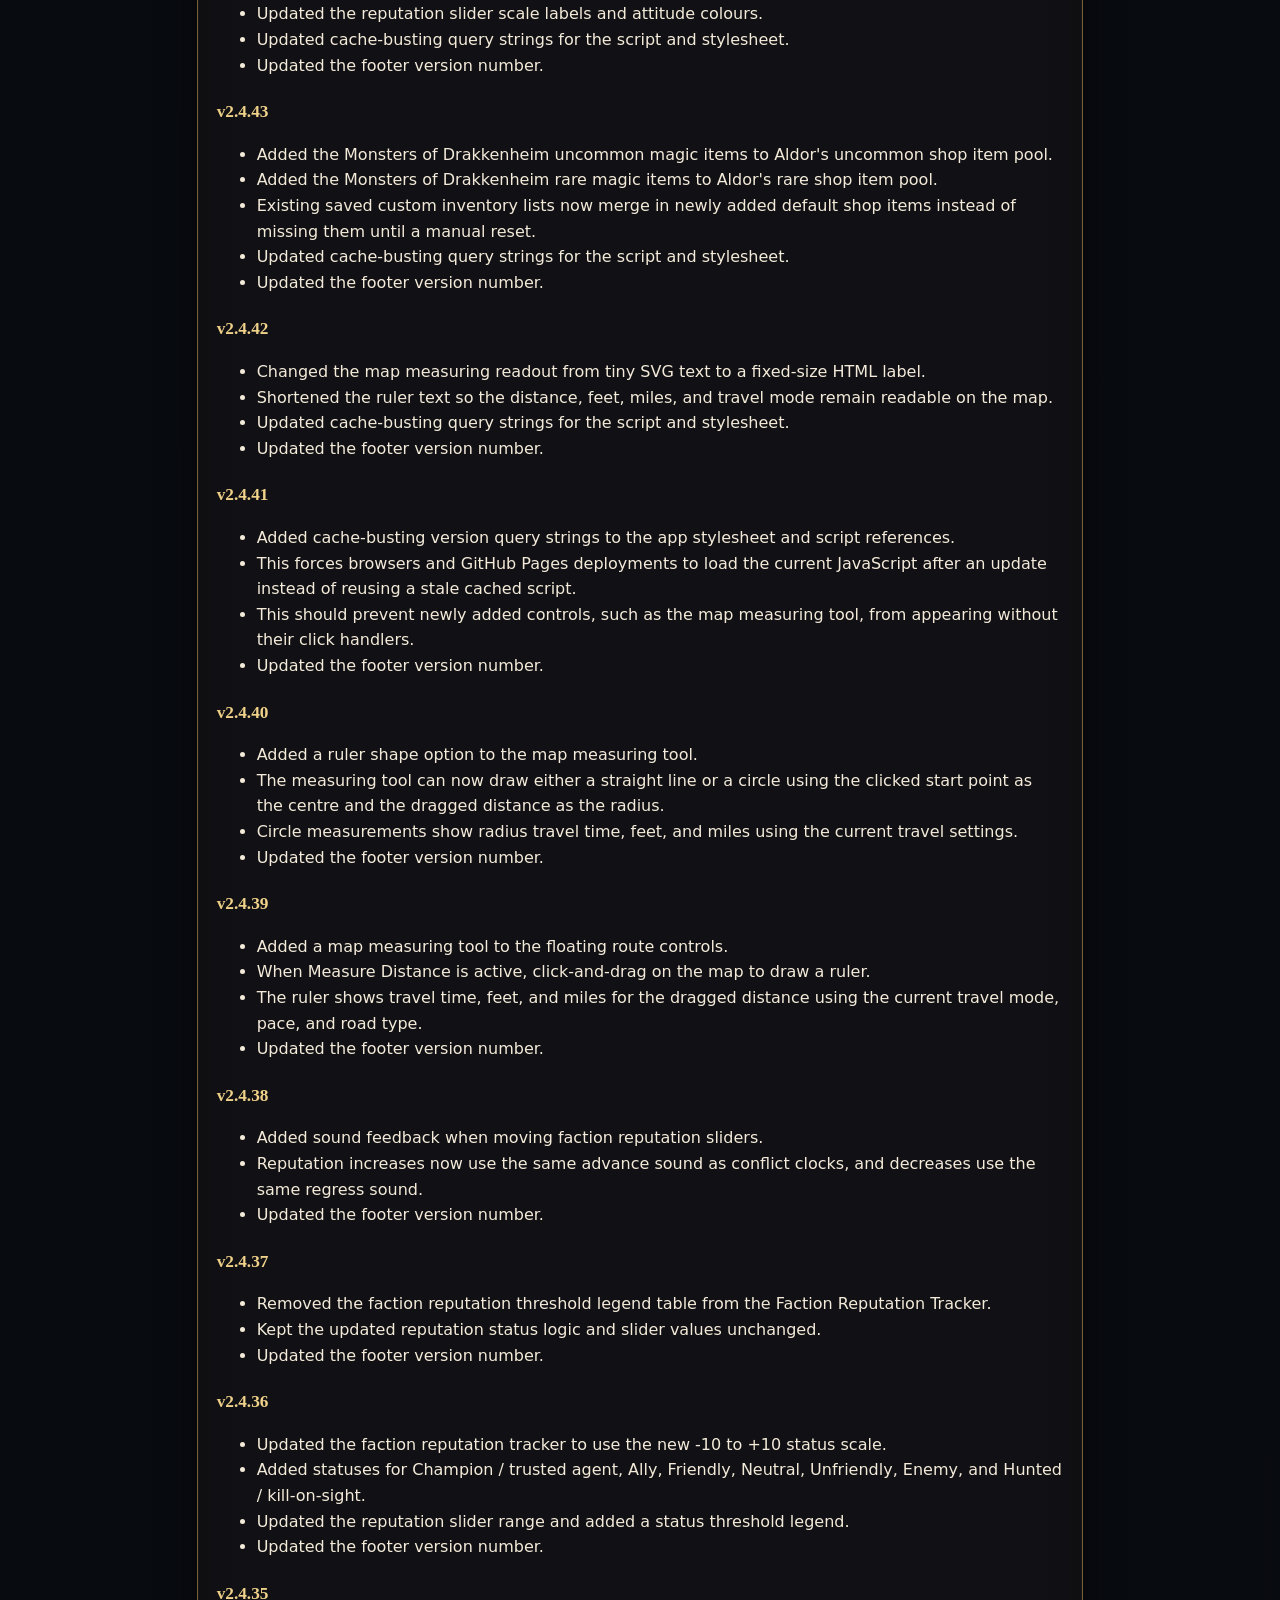
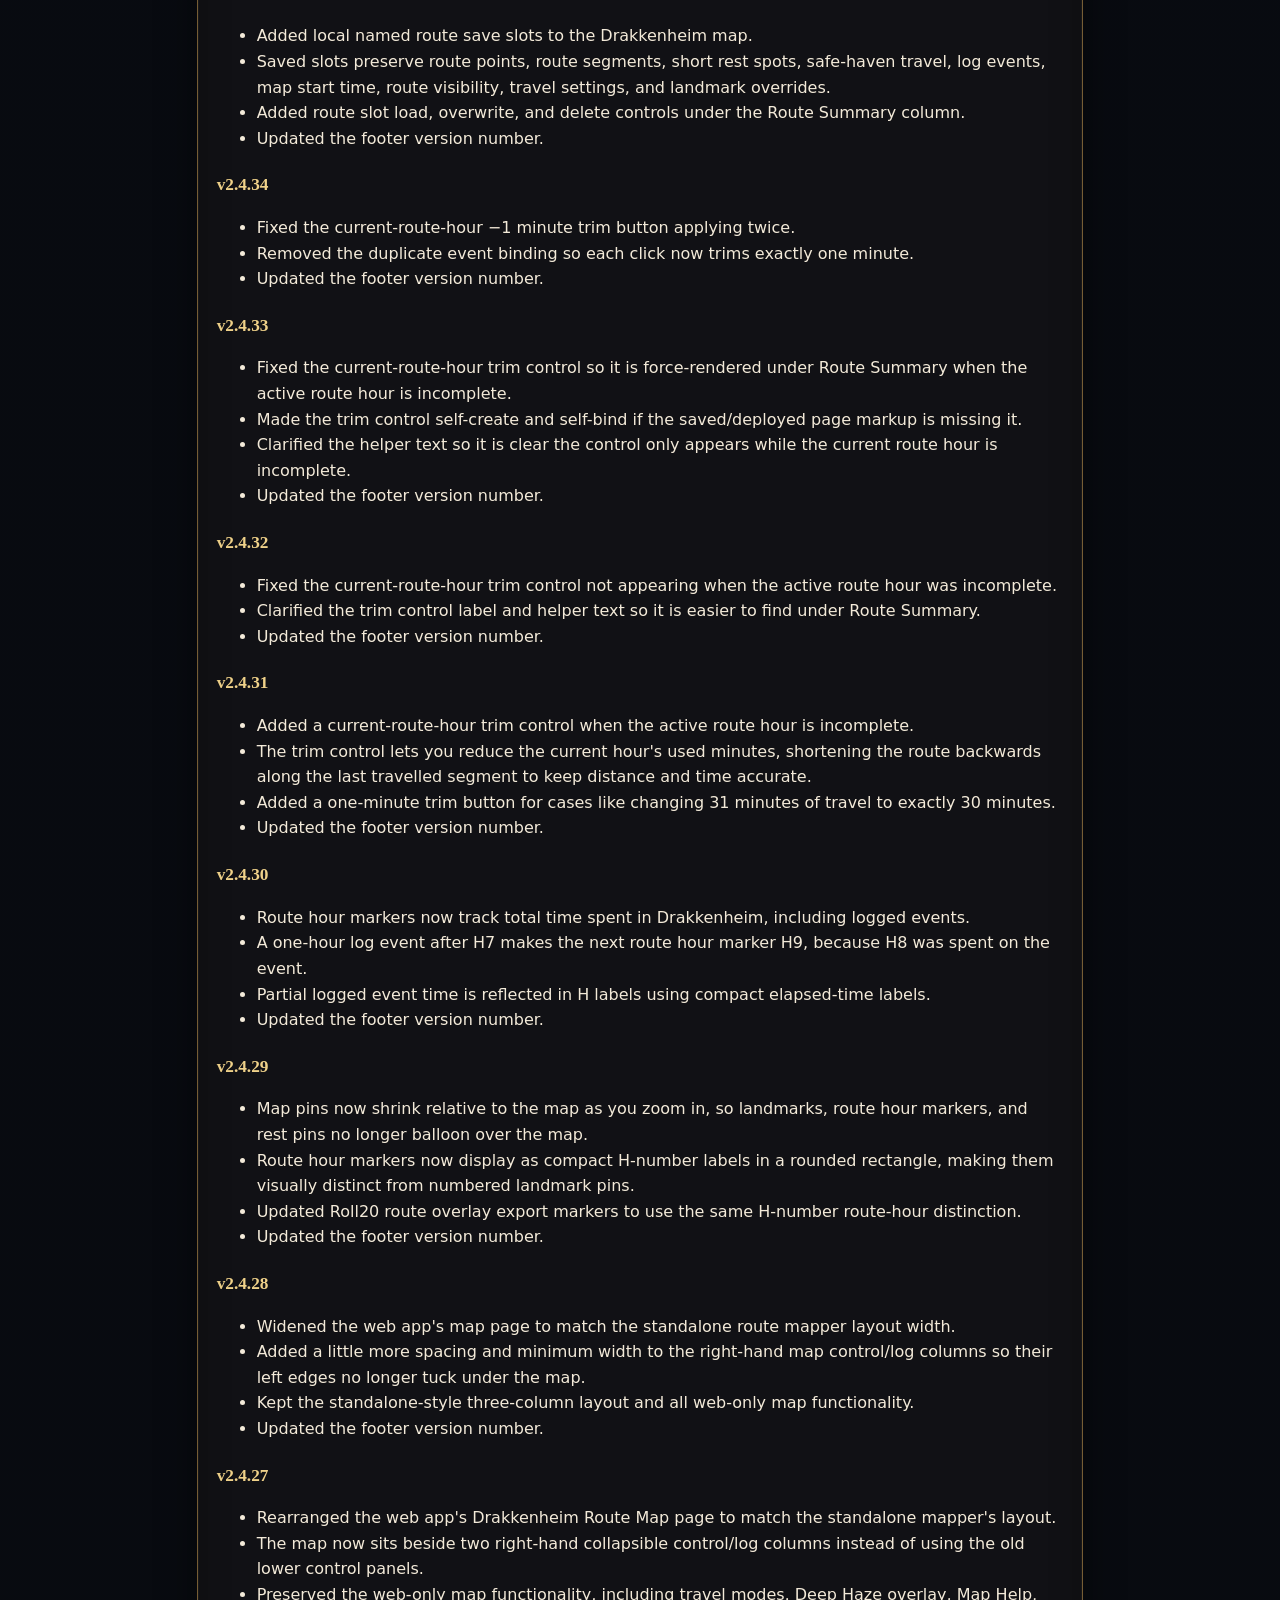
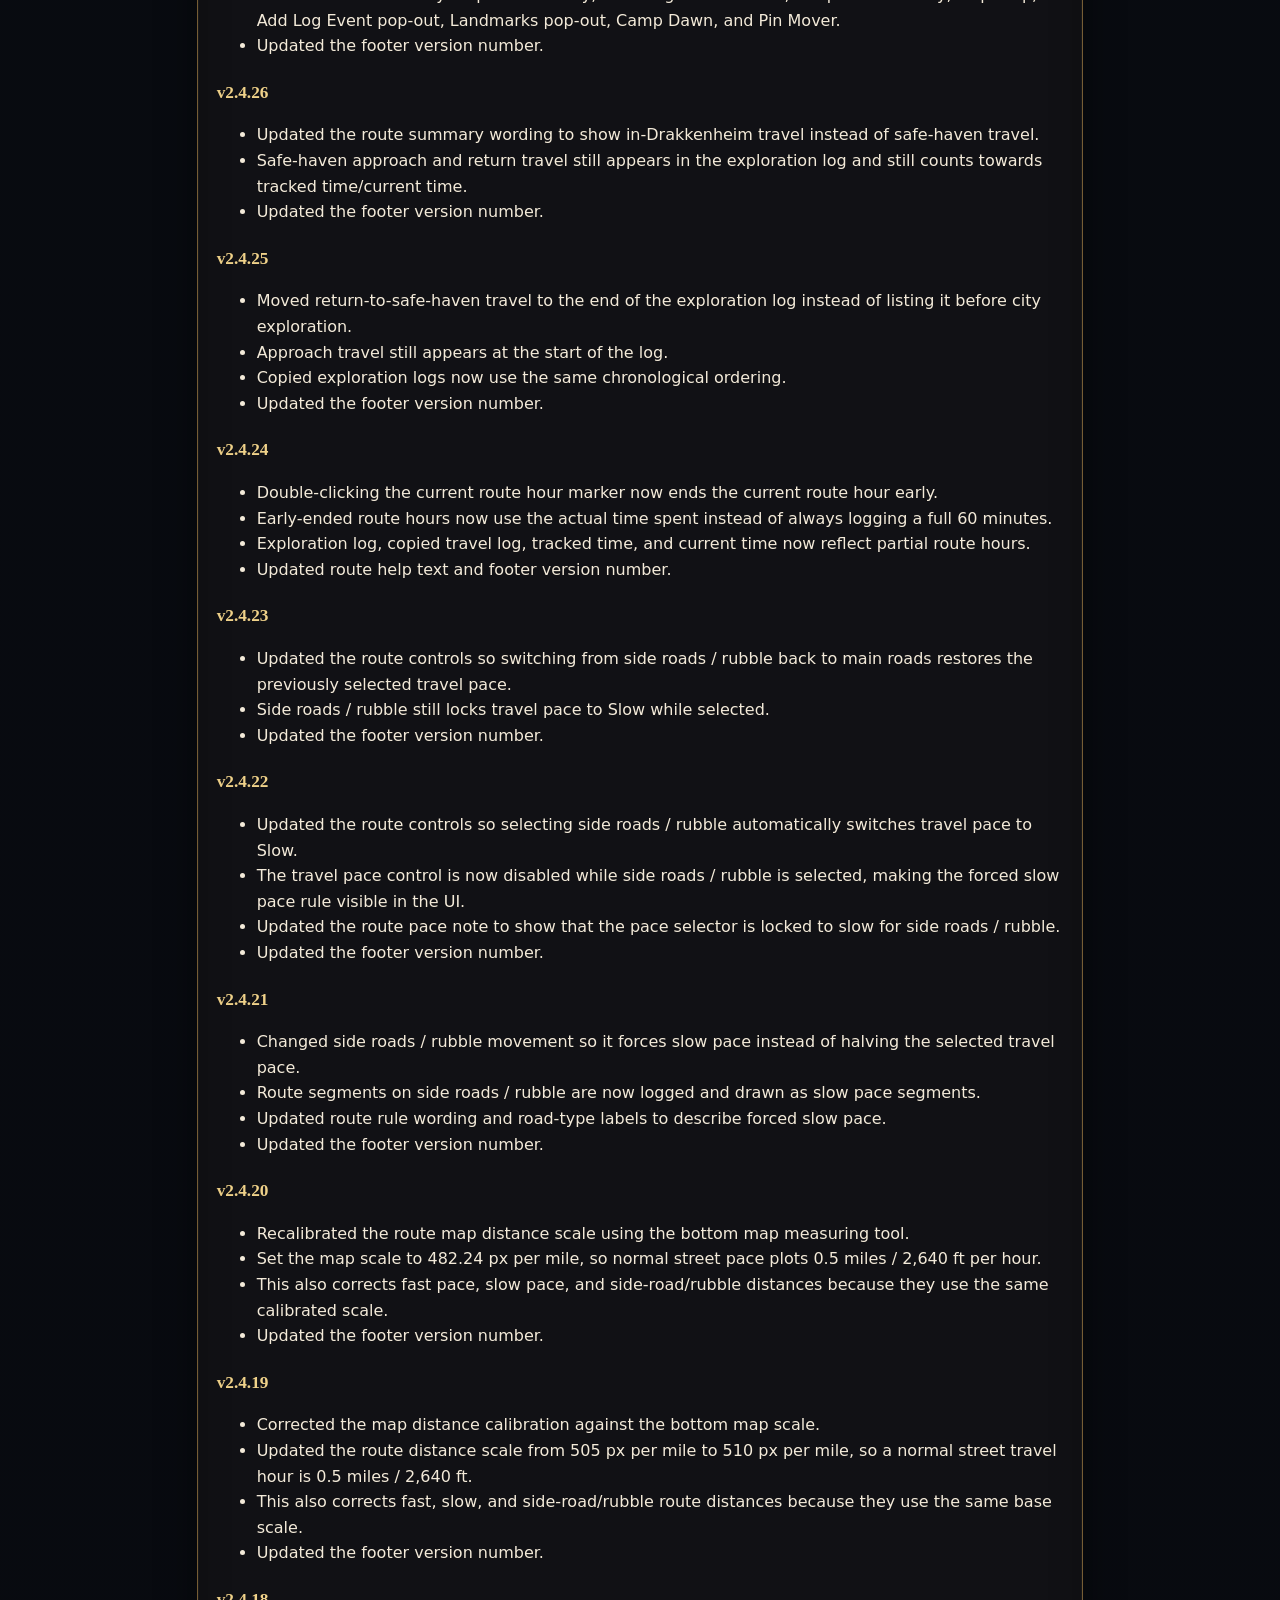
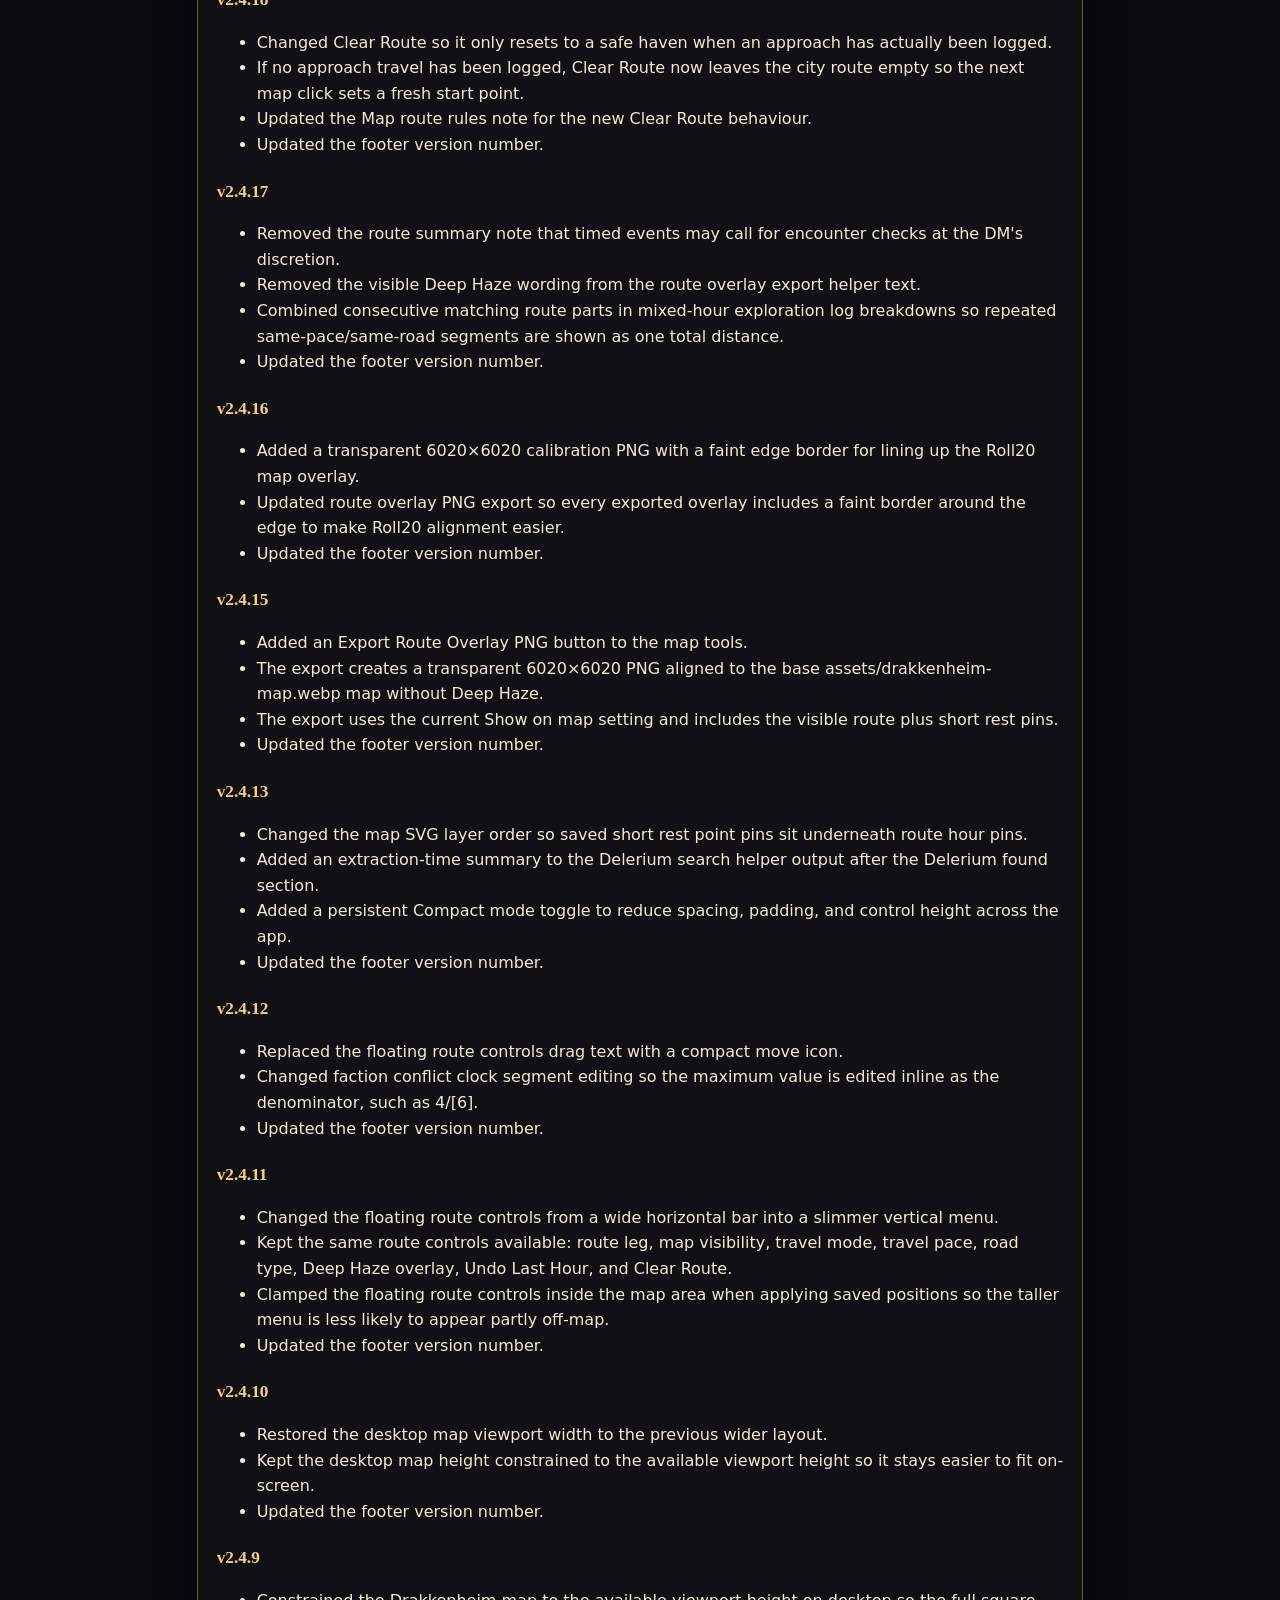
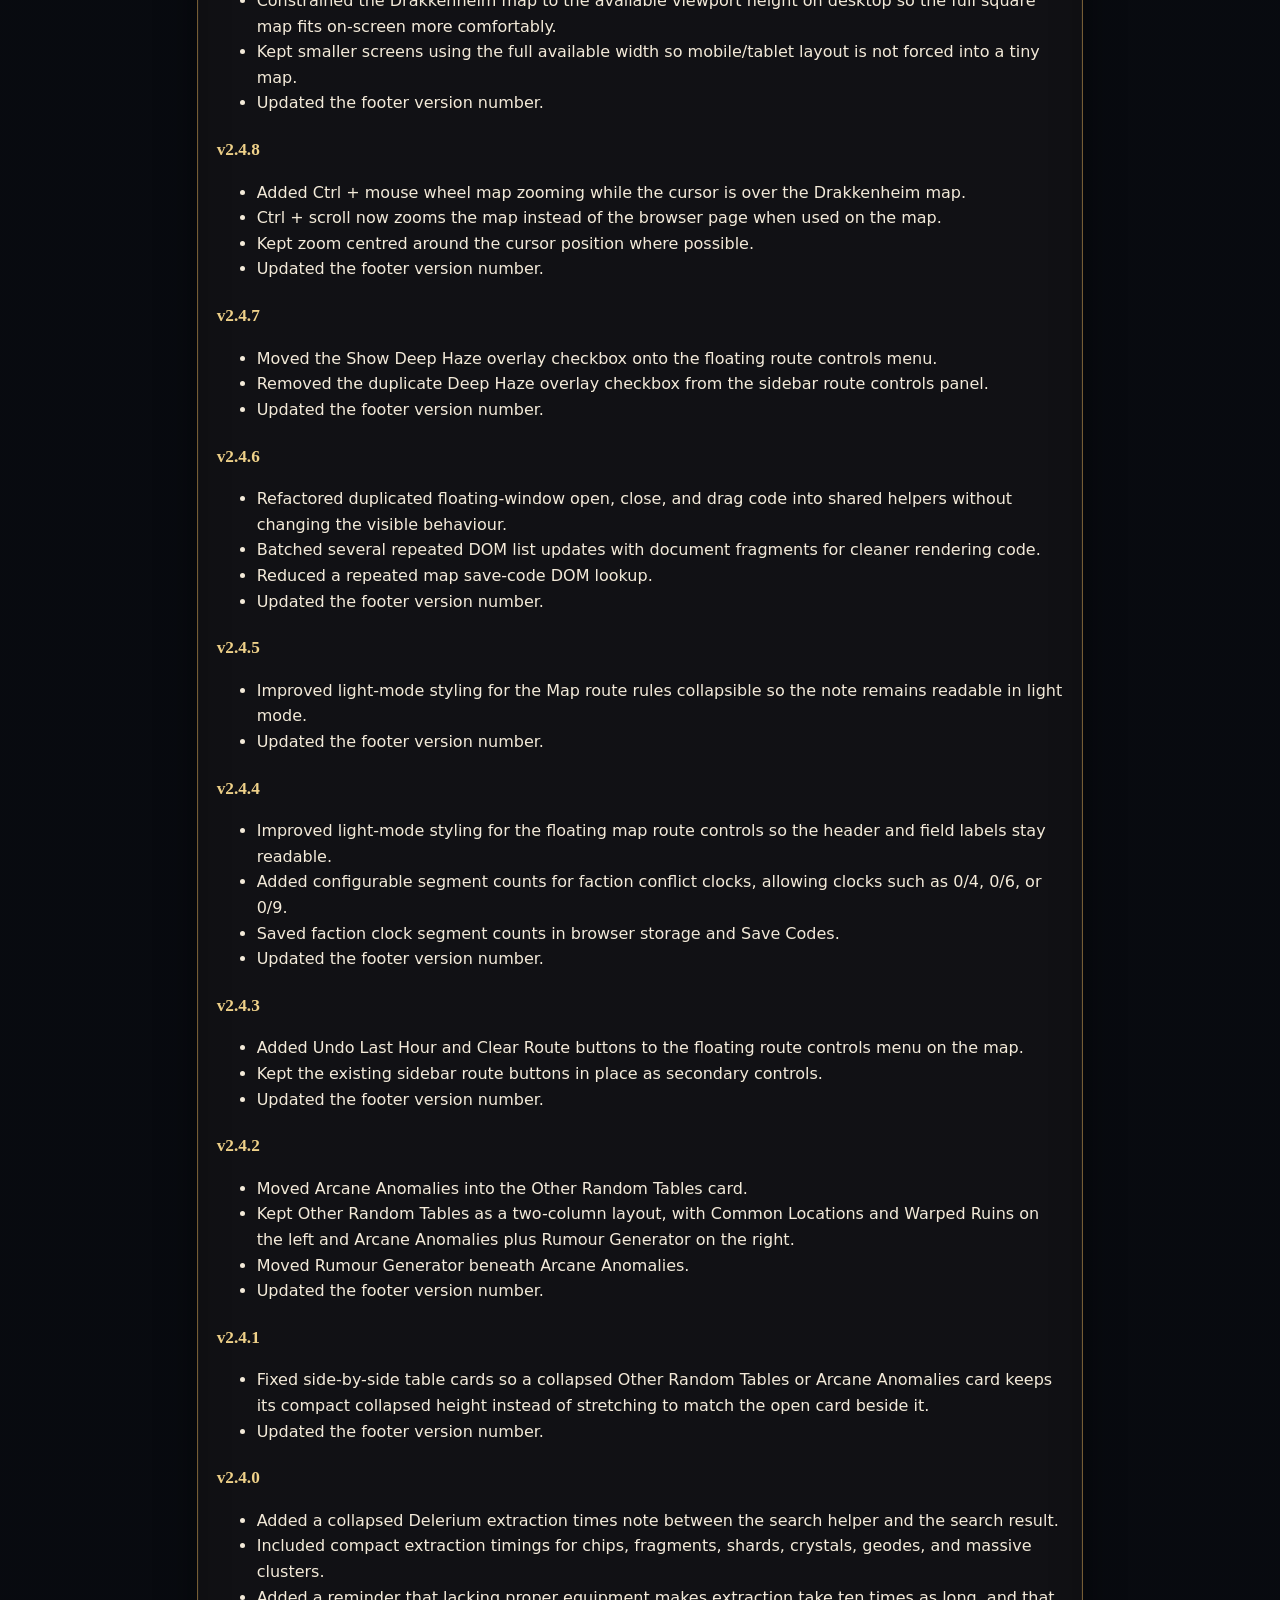
==== commit 463c618c: "Add files via upload" ====
--- a/changelog.html
+++ b/changelog.html
@@ -5,7 +5,7 @@
   <meta name="viewport" content="width=device-width, initial-scale=1">
   <title>Aldor The Immense - Changelog</title>
   <link rel="icon" href="assets/AldorIcon.ico">
-  <link rel="stylesheet" href="style.css?v=2.7.7">
+  <link rel="stylesheet" href="style.css?v=3.0.2">
 </head>
 <body class="changelog-page">
   <header class="app-header">
@@ -24,6 +24,14 @@
   </header>
 
   <main>
+    <section class="panel"><h2>v3.0.0 — Unified DM Dashboard</h2><ul><li>Rebuilt the app shell with a persistent collapsible left navigation and slim top toolbar.</li><li>Added a new Home dashboard matching the approved dark fantasy workspace direction, with session tools, prep tools, Recent Notes, quick actions, and campaign quick tools.</li><li>Grouped navigation into Session, Crafting, Reference, and Data categories, with direct links into the existing specialist tools.</li><li>Added global tool search with Ctrl+K, desktop sidebar collapse, and responsive slide-out navigation.</li><li>Added dashboard actions for new notes, random encounters, arcane anomalies, conditions, faction status, and map access.</li><li>Preserved the v2.10.0 DM Notes data model and the existing crafting, harvesting, faction, map, shop, table, save, and cloud-sync functionality.</li><li>cloud-config.js and cloud-sync.js remain excluded and untouched.</li></ul></section>
+    <section class="panel"><h2>v2.10.0 — Simplified DM Notebook</h2><ul><li>Replaced the spatial pinboard with a simpler OneNote-style notebook built around Sections, Pages, and one large rich-text editor.</li><li>Added an optional lightweight Trello-style Board view for the current section with Notes, To Do, and Done columns; drag notes between columns to change status.</li><li>Added headings, bold/italic/underline, lists, checklists, links, image upload, clipboard image paste, page pinning, duplication, moving between sections, global search, page reordering, and right-click actions.</li><li>Kept DM Notes full-width with a collapsible left sidebar.</li><li>Legacy v2.9.x DM Notes data is intentionally cleared on first upgrade so the new notebook starts empty and the incorrect campaign-prefilled content is removed rather than migrated.</li><li>Save Codes and existing Cloud Sync continue to carry DM Notes. cloud-config.js and cloud-sync.js remain excluded and untouched.</li></ul></section>
+
+    <section class="panel"><h2>v2.9.2 — DM Notes Full-Width Workspace</h2><ul><li>DM Notes now uses almost the full browser width instead of the normal 1360px app content limit.</li><li>The wider layout is scoped only to DM Notes; all other Aldor pages retain their existing constrained width.</li><li>The Boards drawer remains an overlay and does not reduce usable canvas width.</li><li>cloud-config.js and cloud-sync.js remain excluded and untouched.</li></ul></section>
+    <section class="panel"><h2>v2.9.1 — Campaign-Prefilled DM Boards</h2><ul><li>Added a one-time Drakkenheim campaign seed for DM Notes.</li><li>Pre-filled Party, Factions &amp; NPCs, Quests / Missions, Items, Sessions, General Notes, Current Session, and a new Locations board from previously captured campaign information.</li><li>Added known PC, NPC, faction, location, quest/thread, value/timer, Black Ivory Inn, continuity, and tracker cards, plus relationship strings and useful frames.</li><li>Shared durable references appear on Current Session, while uncertain older threads are marked for review rather than assumed active.</li><li>Existing matching user-authored cards are preserved during migration and the seed is applied only once.</li><li>cloud-config.js and cloud-sync.js remain excluded and untouched.</li></ul></section>
+    <section class="panel"><h2>v2.9.0 — DM Notes Workspace</h2><ul><li>Added a collapsible overlay board drawer so every board is visible without shrinking the canvas.</li><li>Added custom card colours, card types, status badges, collapsible cards, focus view, fit-to-content, quick notes, editable/custom templates, and save-card-as-template.</li><li>Added group/frame regions, board background styles, optional grid snapping, multi-select, group movement, alignment/distribution tools, and selection actions.</li><li>Added right-click menus for cards, images, frames, boards, and empty board space, including shared-card versus independent-duplicate actions and Current Session pinning.</li><li>Added board-link portal cards, Back/Forward navigation, and card quick links to Map, Factions, Encounters, Delerium, Other Tables, Crafting, and Shop.</li><li>Added image fit/crop controls, portrait crop preset, captions, clipboard paste, and card portraits/thumbnails with adjustable crop focus.</li><li>Added undo/redo, PNG export, and browser Print / Save as PDF export.</li><li>Existing v2.8.1 pinboards migrate automatically. Save Codes and existing Cloud Sync continue to carry DM Notes.</li><li>cloud-config.js and cloud-sync.js remain excluded and untouched.</li></ul></section>
+    <section class="panel"><h2>v2.8.1 — Visual DM Pinboards</h2><ul><li>Replaced the document-style DM Notes interface with freeform visual boards containing draggable, resizable cards and images.</li><li>Converted folders into user-created boards and added a permanent Current Session board; cards can appear on multiple boards without duplicating their underlying note.</li><li>Added labelled card-to-card and card-to-image connections with solid, uncertain/dashed, conflict, and directional-arrow line styles.</li><li>Added pan, pointer-centred wheel zoom, zoom controls, Fit Board, global search with jump-to-card, favourites, card styles, and a focused Run Session board.</li><li>Added image uploads with automatic browser-side compression. Images are embedded in DM Notes state so they remain part of Save Codes and the existing Cloud Sync without any change to cloud-config.js or cloud-sync.js.</li><li>Added automatic migration from the v2.8.0 folder/note/block format into boards and cards.</li><li>The update archive continues to omit cloud-config.js and cloud-sync.js so an existing configured deployment is not overwritten.</li></ul></section>
+    <section class="panel"><h2>v2.8.0 — Modular DM Notes</h2><ul><li>Added a top-level DM Notes page with nested folders, unlimited notes, starter categories, and optional PC, NPC, Faction, Quest / Mission, Item, and Session templates.</li><li>Added modular Text, Heading, Checklist, NPC / Dialogue, Encounter, Travel / Route, Important, and note-reference blocks with add, remove, and reorder controls.</li><li>Added global search, tags, favourites, Current Session pins, and a compact Run Session mode with quick jumps to the Map, Encounters, Factions, and Notes.</li><li>Added debounced local autosave and included DM Notes in manual Save Codes and the existing cloud-sync payload.</li><li>Preserved the existing cloud-config.js and cloud-sync.js implementation without modification; the update archive intentionally omits both files so an existing configured deployment is not overwritten.</li></ul></section>
     <section class="panel"><h2>v2.7.7 — Achievable Mixed-Creature Recipes</h2><ul><li>Rewrote all fifteen new recipes using only harvest requirements the app can match and special materials justified by the item text.</li><li>Removed undefined classifications such as “spellcasting creature” from the new recipe set.</li><li>Enforced one harvested component per source creature and added backtracking allocation so valid combinations are found and preselected reliably.</li><li>Kept manual override available for explicit case-by-case substitutions.</li><li>Corrected exact Delerium material matching, including ordinary versus Ignited Shards and explicit lower-rarity Delerium Fragments.</li><li>Verified Uncommon recipes with CR 4-or-lower harvests, Rare recipes with CR 6-or-lower harvests, and Very Rare recipes with CR 12-or-lower harvests.</li></ul></section>
     <section class="panel"><h2>v2.7.6 — Fragment-Based Delerium Ammunition</h2><ul><li>Replaced the Refined Delerium Crystal requirement for Hardened Delerium-tipped Arrows with one Delerium Fragment.</li><li>Retained one Rare magical dust as the stabilising component.</li><li>The recipe still creates one arrow or bolt.</li></ul></section>
     <section class="panel"><h2>v2.7.5 — Single-Use Ammunition Recipe</h2><ul><li>Simplified Hardened Delerium-tipped Arrows to one Refined Delerium Crystal and one Rare magical dust.</li><li>Clarified that the recipe creates one arrow or bolt rather than a batch.</li></ul></section>
@@ -980,7 +988,7 @@
   </main>
 
   <footer class="app-footer">
-    <span>Aldor The Immense v2.6.25</span>
+    <span>Aldor The Immense v3.0.2</span>
     <span><a href="index.html">Back to app</a></span>
   </footer>
 </body>
--- a/style.css
+++ b/style.css
@@ -3265,3 +3265,2894 @@
     grid-template-columns: 1fr;
   }
 }
+
+/* v2.8.1 DM Notes Pinboards */
+.dm-board-page {
+  display: grid;
+  gap: 0.75rem;
+}
+
+.dm-board-topbar {
+  display: grid;
+  grid-template-columns: minmax(180px, auto) minmax(0, 1fr);
+  gap: 0.65rem 1rem;
+  align-items: center;
+  padding: 0.75rem 0.85rem;
+  border: 1px solid var(--border-soft);
+  border-radius: var(--radius);
+  background: var(--panel);
+  box-shadow: var(--panel-shadow);
+}
+
+.dm-board-heading h2,
+.dm-board-heading p {
+  margin: 0;
+}
+
+.dm-board-heading p {
+  margin-top: 0.2rem;
+}
+
+.dm-board-controls,
+.dm-board-secondary-controls,
+.dm-board-view-controls,
+.dm-session-jumps {
+  display: flex;
+  align-items: center;
+  gap: 0.35rem;
+  flex-wrap: wrap;
+}
+
+.dm-board-controls {
+  justify-content: flex-end;
+}
+
+.dm-board-secondary-controls {
+  grid-column: 1 / -1;
+  justify-content: space-between;
+  border-top: 1px solid var(--border-soft);
+  padding-top: 0.6rem;
+}
+
+.dm-board-select-wrap {
+  display: flex;
+  align-items: center;
+  gap: 0.35rem;
+  color: var(--muted);
+  font-size: 0.86rem;
+}
+
+.dm-board-select-wrap select {
+  min-width: 185px;
+}
+
+.dm-board-divider {
+  width: 1px;
+  align-self: stretch;
+  min-height: 2rem;
+  background: var(--border-soft);
+  margin: 0 0.2rem;
+}
+
+.dm-board-controls button,
+.dm-board-view-controls button {
+  padding: 0.45rem 0.65rem;
+}
+
+.dm-board-controls button.is-active {
+  border-color: var(--haze);
+  background: var(--haze-soft);
+  box-shadow: 0 0 0 1px color-mix(in srgb, var(--haze) 35%, transparent);
+}
+
+.dm-board-search-wrap {
+  position: relative;
+  flex: 1 1 320px;
+  max-width: 560px;
+}
+
+.dm-board-search-wrap > input {
+  width: 100%;
+}
+
+.dm-board-search-results {
+  position: absolute;
+  left: 0;
+  right: 0;
+  top: calc(100% + 0.35rem);
+  z-index: 60;
+  max-height: min(55vh, 520px);
+  overflow: auto;
+  padding: 0.45rem;
+  border: 1px solid var(--border);
+  border-radius: 0.5rem;
+  background: var(--panel-deep);
+  box-shadow: 0 16px 34px var(--shadow);
+}
+
+.dm-board-search-heading {
+  padding: 0.35rem 0.5rem 0.5rem;
+  color: var(--muted);
+  font-size: 0.78rem;
+  text-transform: uppercase;
+  letter-spacing: 0.08em;
+}
+
+.dm-board-search-result {
+  display: grid;
+  gap: 0.12rem;
+  width: 100%;
+  padding: 0.48rem 0.55rem;
+  text-align: left;
+  background: transparent;
+  border-color: transparent;
+  box-shadow: none;
+}
+
+.dm-board-search-result:hover {
+  transform: none;
+  background: var(--accent-soft);
+  border-color: var(--border-soft);
+}
+
+.dm-board-search-result span {
+  color: var(--muted);
+  font-size: 0.78rem;
+}
+
+.dm-board-view-controls {
+  flex: 0 0 auto;
+}
+
+.dm-board-view-controls #dmBoardZoomLabel {
+  min-width: 3.4rem;
+  text-align: center;
+  color: var(--muted);
+  font-variant-numeric: tabular-nums;
+}
+
+.dm-board-save-status {
+  color: var(--muted);
+  font-size: 0.78rem;
+  white-space: nowrap;
+}
+
+.dm-board-connect-status {
+  grid-column: 1 / -1;
+  min-height: 0.95rem;
+  color: var(--haze);
+  font-size: 0.8rem;
+}
+
+.dm-board-session-bar[hidden] {
+  display: none;
+}
+
+.dm-board-session-bar {
+  display: grid;
+  grid-template-columns: auto minmax(0, 1fr) auto;
+  align-items: center;
+  gap: 0.75rem;
+  padding: 0.55rem 0.7rem;
+  border: 1px solid var(--accent);
+  border-radius: var(--radius);
+  background: var(--panel-deep);
+  box-shadow: var(--panel-shadow);
+}
+
+.dm-board-session-bar > span {
+  color: var(--muted);
+  font-size: 0.84rem;
+}
+
+.dm-board-viewport {
+  position: relative;
+  height: calc(100vh - 15.5rem);
+  min-height: 540px;
+  overflow: hidden;
+  border: 1px solid var(--border);
+  border-radius: var(--radius);
+  cursor: grab;
+  touch-action: none;
+  background-color: color-mix(in srgb, var(--panel-deep) 78%, #5b321c 22%);
+  background-image:
+    radial-gradient(circle at 1px 1px, color-mix(in srgb, var(--accent) 22%, transparent) 1px, transparent 1.6px),
+    linear-gradient(135deg, rgba(255,255,255,0.018) 25%, transparent 25%, transparent 75%, rgba(255,255,255,0.018) 75%);
+  background-size: 22px 22px, 44px 44px;
+  box-shadow: inset 0 0 70px rgba(0, 0, 0, 0.42), var(--panel-shadow);
+}
+
+:root[data-theme="light"] .dm-board-viewport {
+  background-color: #8a6542;
+  background-image:
+    radial-gradient(circle at 1px 1px, rgba(72, 43, 20, 0.26) 1px, transparent 1.6px),
+    linear-gradient(135deg, rgba(255,255,255,0.055) 25%, transparent 25%, transparent 75%, rgba(255,255,255,0.055) 75%);
+  box-shadow: inset 0 0 70px rgba(58, 32, 13, 0.2), var(--panel-shadow);
+}
+
+.dm-board-viewport.is-panning {
+  cursor: grabbing;
+}
+
+.dm-board-world {
+  position: absolute;
+  left: 0;
+  top: 0;
+  width: 4200px;
+  height: 3000px;
+  transform-origin: 0 0;
+  will-change: transform;
+}
+
+.dm-board-connections,
+.dm-board-elements {
+  position: absolute;
+  inset: 0;
+  width: 4200px;
+  height: 3000px;
+}
+
+.dm-board-connections {
+  z-index: 1;
+  overflow: visible;
+  pointer-events: none;
+}
+
+.dm-board-elements {
+  z-index: 2;
+}
+
+.dm-board-connection {
+  pointer-events: none;
+}
+
+.dm-board-connection-hit {
+  fill: none;
+  stroke: transparent;
+  stroke-width: 18;
+  pointer-events: stroke;
+  cursor: pointer;
+}
+
+.dm-board-connection-line {
+  fill: none;
+  stroke: var(--accent-strong);
+  stroke-width: 4;
+  stroke-linecap: round;
+  filter: drop-shadow(0 2px 1px rgba(0, 0, 0, 0.55));
+  pointer-events: none;
+}
+
+.dm-board-connection.is-dashed .dm-board-connection-line {
+  stroke: #d8d0c0;
+  stroke-dasharray: 14 12;
+}
+
+.dm-board-connection.is-conflict .dm-board-connection-line {
+  stroke: #cf3c52;
+  stroke-width: 5;
+  stroke-dasharray: 6 7;
+}
+
+.dm-board-connection.is-arrow .dm-board-connection-line {
+  stroke: var(--haze);
+}
+
+.dm-board-connection.is-selected .dm-board-connection-line {
+  stroke-width: 7;
+}
+
+.dm-board-arrow-head {
+  fill: var(--haze);
+  stroke: var(--panel-deep);
+  stroke-width: 1;
+}
+
+.dm-board-connection-label text {
+  fill: var(--text);
+  stroke: var(--panel-deep);
+  stroke-width: 5px;
+  paint-order: stroke fill;
+  font-size: 24px;
+  font-weight: 700;
+  pointer-events: none;
+}
+
+.dm-board-card {
+  --card-edge: #b08b48;
+  position: absolute;
+  display: grid;
+  grid-template-rows: auto minmax(0, 1fr) auto;
+  min-width: 220px;
+  min-height: 140px;
+  overflow: hidden;
+  border: 2px solid color-mix(in srgb, var(--card-edge) 75%, #4a3517);
+  border-radius: 0.28rem;
+  background: #eadcae;
+  color: #241a11;
+  box-shadow: 0 10px 22px rgba(0,0,0,0.36), inset 0 0 0 1px rgba(255,255,255,0.3);
+  cursor: default;
+}
+
+.dm-board-card.style-npc { --card-edge: #7d4ba8; background: #e4d7ec; }
+.dm-board-card.style-quest { --card-edge: #9d6b22; background: #eddaa3; }
+.dm-board-card.style-session { --card-edge: #437c5b; background: #d5e3c8; }
+.dm-board-card.style-important { --card-edge: #aa3f4d; background: #ead0cf; }
+.dm-board-card.style-reference { --card-edge: #3f6f9e; background: #d1dfeb; }
+
+.dm-board-card.is-connect-source,
+.dm-board-image.is-connect-source {
+  outline: 5px solid var(--haze);
+  outline-offset: 3px;
+}
+
+.dm-board-card.is-search-hit {
+  animation: dmBoardSearchPulse 0.5s ease-in-out 3 alternate;
+}
+
+@keyframes dmBoardSearchPulse {
+  from { outline: 2px solid transparent; }
+  to { outline: 6px solid var(--accent-strong); }
+}
+
+.dm-board-card-header {
+  display: flex;
+  align-items: center;
+  justify-content: space-between;
+  gap: 0.5rem;
+  padding: 0.55rem 0.65rem;
+  border-bottom: 1px solid rgba(48, 34, 17, 0.22);
+  background: color-mix(in srgb, var(--card-edge) 13%, transparent);
+  cursor: grab;
+  user-select: none;
+}
+
+.dm-board-card-header:active,
+.dm-board-image-drag-handle:active {
+  cursor: grabbing;
+}
+
+.dm-board-card-header strong {
+  min-width: 0;
+  overflow: hidden;
+  text-overflow: ellipsis;
+  white-space: nowrap;
+  font-family: Georgia, "Times New Roman", serif;
+  font-size: 1.04rem;
+}
+
+.dm-board-card-badges {
+  flex: none;
+  color: #6d4b17;
+  font-size: 0.88rem;
+}
+
+.dm-board-card-body {
+  overflow: auto;
+  padding: 0.62rem 0.7rem;
+  white-space: pre-wrap;
+  overflow-wrap: anywhere;
+  line-height: 1.38;
+  scrollbar-width: thin;
+}
+
+.dm-board-card-section-title {
+  margin: 0.25rem 0 0.12rem;
+  color: #5e421e;
+  font-family: Georgia, "Times New Roman", serif;
+  font-size: 0.82rem;
+  font-weight: 700;
+  letter-spacing: 0.045em;
+}
+
+.dm-board-card-spacer {
+  height: 0.55rem;
+}
+
+.dm-board-card-checkline {
+  padding-left: 0.1rem;
+}
+
+.dm-board-card-placeholder {
+  color: #7c6b55;
+  font-style: italic;
+}
+
+.dm-board-card-footer {
+  min-height: 1.8rem;
+  overflow: hidden;
+  padding: 0.4rem 0.65rem;
+  border-top: 1px solid rgba(48, 34, 17, 0.18);
+  color: #665137;
+  font-size: 0.74rem;
+  white-space: nowrap;
+  text-overflow: ellipsis;
+}
+
+.dm-board-resize-handle {
+  position: absolute;
+  right: 1px;
+  bottom: 1px;
+  width: 18px;
+  height: 18px;
+  cursor: nwse-resize;
+  background:
+    linear-gradient(135deg, transparent 48%, rgba(36,26,17,0.55) 49% 56%, transparent 57%),
+    linear-gradient(135deg, transparent 65%, rgba(36,26,17,0.55) 66% 73%, transparent 74%);
+}
+
+.dm-board-image {
+  position: absolute;
+  margin: 0;
+  overflow: hidden;
+  border: 5px solid #e8dfcf;
+  border-bottom-width: 24px;
+  border-radius: 0.18rem;
+  background: #15100c;
+  box-shadow: 0 11px 24px rgba(0,0,0,0.45);
+}
+
+.dm-board-image img {
+  width: 100%;
+  height: 100%;
+  object-fit: contain;
+  display: block;
+  background: #17130f;
+  pointer-events: none;
+}
+
+.dm-board-image figcaption {
+  position: absolute;
+  left: 0.4rem;
+  right: 0.4rem;
+  bottom: -21px;
+  overflow: hidden;
+  color: #33271b;
+  font-size: 0.72rem;
+  text-align: center;
+  white-space: nowrap;
+  text-overflow: ellipsis;
+}
+
+.dm-board-image-drag-handle {
+  position: absolute;
+  left: 0;
+  right: 0;
+  top: 0;
+  padding: 0.3rem 0.45rem;
+  overflow: hidden;
+  background: linear-gradient(180deg, rgba(0,0,0,0.72), rgba(0,0,0,0.18));
+  color: #fff;
+  font-size: 0.72rem;
+  white-space: nowrap;
+  text-overflow: ellipsis;
+  cursor: grab;
+  user-select: none;
+}
+
+.dm-board-image .dm-board-resize-handle {
+  right: 0;
+  bottom: 0;
+  background:
+    linear-gradient(135deg, transparent 47%, rgba(32,21,13,0.68) 48% 57%, transparent 58%),
+    linear-gradient(135deg, transparent 65%, rgba(32,21,13,0.68) 66% 75%, transparent 76%);
+}
+
+.dm-board-empty {
+  position: absolute;
+  left: 50%;
+  top: 50%;
+  z-index: 6;
+  display: grid;
+  gap: 0.5rem;
+  max-width: 440px;
+  transform: translate(-50%, -50%);
+  padding: 1rem 1.1rem;
+  text-align: center;
+  border: 1px solid var(--border-soft);
+  border-radius: var(--radius);
+  background: color-mix(in srgb, var(--panel-deep) 88%, transparent);
+  box-shadow: var(--panel-shadow);
+}
+
+.dm-board-empty[hidden] {
+  display: none;
+}
+
+.dm-board-empty h3,
+.dm-board-empty p {
+  margin: 0;
+}
+
+.dm-board-empty p {
+  color: var(--muted);
+}
+
+.dm-board-help {
+  position: absolute;
+  left: 0.55rem;
+  bottom: 0.55rem;
+  z-index: 7;
+  max-width: calc(100% - 1.1rem);
+  padding: 0.3rem 0.45rem;
+  border-radius: 0.3rem;
+  background: rgba(0,0,0,0.58);
+  color: #eee5d5;
+  font-size: 0.7rem;
+  pointer-events: none;
+}
+
+.dm-board-dialog {
+  width: min(580px, calc(100vw - 2rem));
+}
+
+.dm-card-dialog {
+  width: min(780px, calc(100vw - 2rem));
+}
+
+.dm-board-dialog form,
+.dm-card-dialog form {
+  display: grid;
+  gap: 0.75rem;
+}
+
+.dm-card-dialog textarea {
+  width: 100%;
+  min-height: 290px;
+  line-height: 1.45;
+}
+
+.dm-card-meta-grid {
+  display: grid;
+  grid-template-columns: minmax(0, 1.4fr) minmax(160px, 0.6fr);
+  gap: 0.65rem;
+}
+
+.dm-board-favourite-check {
+  display: flex;
+  align-items: center;
+  gap: 0.45rem;
+}
+
+.dm-board-favourite-check input,
+.dm-board-membership-option input {
+  width: 1.1rem;
+  height: 1.1rem;
+  padding: 0;
+  accent-color: var(--accent);
+  box-shadow: none;
+}
+
+.dm-card-board-membership {
+  margin: 0;
+  padding: 0.65rem;
+  border: 1px solid var(--border-soft);
+  border-radius: 0.4rem;
+}
+
+.dm-card-board-membership legend {
+  padding: 0 0.35rem;
+  color: var(--accent-strong);
+  font-weight: 700;
+}
+
+.dm-card-board-checks {
+  display: grid;
+  grid-template-columns: repeat(auto-fit, minmax(180px, 1fr));
+  gap: 0.35rem 0.75rem;
+}
+
+.dm-board-membership-option {
+  display: flex;
+  align-items: center;
+  gap: 0.4rem;
+  min-width: 0;
+}
+
+.split-actions {
+  display: grid;
+  grid-template-columns: auto minmax(0, 1fr) auto auto;
+  align-items: center;
+}
+
+.dm-board-session-mode .dm-board-heading p,
+.dm-board-session-mode #dmBoardNewBoard,
+.dm-board-session-mode #dmBoardRename,
+.dm-board-session-mode #dmBoardDelete {
+  display: none;
+}
+
+.dm-board-session-mode .dm-board-viewport {
+  height: calc(100vh - 18rem);
+}
+
+@media (max-width: 1050px) {
+  .dm-board-topbar {
+    grid-template-columns: 1fr;
+  }
+  .dm-board-controls {
+    justify-content: flex-start;
+  }
+  .dm-board-secondary-controls,
+  .dm-board-connect-status {
+    grid-column: 1;
+  }
+  .dm-board-session-bar {
+    grid-template-columns: 1fr;
+  }
+  .dm-board-viewport {
+    height: calc(100vh - 19rem);
+  }
+}
+
+@media (max-width: 760px) {
+  .dm-board-controls,
+  .dm-board-secondary-controls,
+  .dm-board-view-controls,
+  .dm-session-jumps {
+    align-items: stretch;
+  }
+  .dm-board-select-wrap {
+    width: 100%;
+    align-items: stretch;
+    flex-direction: column;
+  }
+  .dm-board-select-wrap select,
+  .dm-board-search-wrap {
+    max-width: none;
+    width: 100%;
+  }
+  .dm-board-controls button,
+  .dm-session-jumps button {
+    flex: 1 1 auto;
+  }
+  .dm-board-divider {
+    display: none;
+  }
+  .dm-board-secondary-controls {
+    align-items: stretch;
+    flex-direction: column;
+  }
+  .dm-board-save-status {
+    white-space: normal;
+  }
+  .dm-board-viewport,
+  .dm-board-session-mode .dm-board-viewport {
+    height: 68vh;
+    min-height: 480px;
+  }
+  .dm-card-meta-grid {
+    grid-template-columns: 1fr;
+  }
+  .split-actions {
+    grid-template-columns: 1fr 1fr;
+  }
+  .split-actions > span {
+    display: none;
+  }
+  .dm-board-help {
+    display: none;
+  }
+  .mobile-bottom-nav {
+    grid-template-columns: repeat(8, 1fr);
+  }
+  .mobile-bottom-nav button {
+    font-size: 0.62rem;
+  }
+}
+
+/* v2.9.0 DM Notes visual-workspace enhancements */
+.dm-board-page {
+  position: relative;
+}
+
+.dm-board-topbar {
+  grid-template-columns: minmax(150px, auto) minmax(0, 1fr);
+}
+
+.dm-board-heading p {
+  max-width: 34rem;
+}
+
+.dm-board-controls {
+  position: relative;
+}
+
+.dm-board-controls > button,
+.dm-board-more-wrap > button {
+  white-space: nowrap;
+}
+
+.dm-board-more-wrap {
+  position: relative;
+}
+
+.dm-board-more-menu {
+  position: absolute;
+  right: 0;
+  top: calc(100% + 0.35rem);
+  z-index: 95;
+  display: grid;
+  min-width: 220px;
+  padding: 0.4rem;
+  border: 1px solid var(--border);
+  border-radius: 0.5rem;
+  background: var(--panel-deep);
+  box-shadow: 0 16px 36px var(--shadow);
+}
+
+.dm-board-more-menu[hidden] {
+  display: none;
+}
+
+.dm-board-more-menu button {
+  width: 100%;
+  text-align: left;
+  box-shadow: none;
+}
+
+.dm-board-more-menu hr,
+.dm-board-context-menu hr {
+  width: 100%;
+  margin: 0.28rem 0;
+  border: 0;
+  border-top: 1px solid var(--border-soft);
+}
+
+.dm-board-viewport {
+  isolation: isolate;
+}
+
+.dm-board-viewport.bg-cork {
+  background-color: color-mix(in srgb, var(--panel-deep) 78%, #5b321c 22%);
+  background-image:
+    radial-gradient(circle at 1px 1px, color-mix(in srgb, var(--accent) 22%, transparent) 1px, transparent 1.6px),
+    linear-gradient(135deg, rgba(255,255,255,0.018) 25%, transparent 25%, transparent 75%, rgba(255,255,255,0.018) 75%);
+  background-size: 22px 22px, 44px 44px;
+}
+
+.dm-board-viewport.bg-dark {
+  background-color: #171513;
+  background-image: radial-gradient(circle at 1px 1px, rgba(255,255,255,0.07) 1px, transparent 1.4px);
+  background-size: 24px 24px;
+}
+
+.dm-board-viewport.bg-paper {
+  background-color: #d8d0bf;
+  background-image:
+    linear-gradient(rgba(70,62,48,0.12) 1px, transparent 1px),
+    linear-gradient(90deg, rgba(70,62,48,0.08) 1px, transparent 1px);
+  background-size: 100% 28px, 28px 100%;
+}
+
+.dm-board-viewport.bg-grid {
+  background-color: #2a2926;
+  background-image:
+    linear-gradient(rgba(255,255,255,0.10) 1px, transparent 1px),
+    linear-gradient(90deg, rgba(255,255,255,0.10) 1px, transparent 1px),
+    linear-gradient(rgba(255,255,255,0.04) 1px, transparent 1px),
+    linear-gradient(90deg, rgba(255,255,255,0.04) 1px, transparent 1px);
+  background-size: 100px 100px, 100px 100px, 20px 20px, 20px 20px;
+}
+
+.dm-board-viewport.bg-plain {
+  background: var(--panel-deep);
+}
+
+:root[data-theme="light"] .dm-board-viewport.bg-cork {
+  background-color: #8a6542;
+}
+
+:root[data-theme="light"] .dm-board-viewport.bg-dark {
+  background-color: #2b2926;
+}
+
+:root[data-theme="light"] .dm-board-viewport.bg-paper {
+  background-color: #eee7d7;
+}
+
+:root[data-theme="light"] .dm-board-viewport.bg-grid {
+  background-color: #dedbd0;
+  background-image:
+    linear-gradient(rgba(65,58,48,0.18) 1px, transparent 1px),
+    linear-gradient(90deg, rgba(65,58,48,0.18) 1px, transparent 1px),
+    linear-gradient(rgba(65,58,48,0.07) 1px, transparent 1px),
+    linear-gradient(90deg, rgba(65,58,48,0.07) 1px, transparent 1px);
+}
+
+.dm-board-sidebar {
+  position: absolute;
+  left: 0.55rem;
+  top: 0.55rem;
+  bottom: 2.7rem;
+  z-index: 80;
+  display: grid;
+  grid-template-rows: auto minmax(0, 1fr) auto;
+  width: min(280px, calc(100% - 2rem));
+  overflow: hidden;
+  border: 1px solid var(--border);
+  border-radius: 0.55rem;
+  background: color-mix(in srgb, var(--panel-deep) 95%, transparent);
+  box-shadow: 0 14px 36px rgba(0,0,0,0.34);
+  backdrop-filter: blur(9px);
+  transition: transform 150ms ease, opacity 150ms ease;
+}
+
+.dm-board-sidebar.is-collapsed {
+  transform: translateX(calc(-100% - 1rem));
+  opacity: 0;
+  pointer-events: none;
+}
+
+.dm-board-sidebar-header,
+.dm-board-sidebar-actions {
+  display: flex;
+  align-items: center;
+  gap: 0.35rem;
+  padding: 0.55rem;
+  border-bottom: 1px solid var(--border-soft);
+}
+
+.dm-board-sidebar-header {
+  justify-content: space-between;
+}
+
+.dm-board-sidebar-actions {
+  flex-wrap: wrap;
+  border-top: 1px solid var(--border-soft);
+  border-bottom: 0;
+}
+
+.dm-board-sidebar-actions button {
+  flex: 1 1 auto;
+  padding: 0.4rem 0.5rem;
+}
+
+.dm-board-list {
+  overflow: auto;
+  padding: 0.4rem;
+}
+
+.dm-board-list-item {
+  display: grid;
+  grid-template-columns: minmax(0, 1fr) auto;
+  align-items: center;
+  gap: 0.45rem;
+  width: 100%;
+  margin: 0 0 0.18rem;
+  padding: 0.5rem 0.55rem;
+  text-align: left;
+  border-color: transparent;
+  background: transparent;
+  box-shadow: none;
+}
+
+.dm-board-list-item:hover,
+.dm-board-list-item.is-active {
+  transform: none;
+  border-color: var(--border-soft);
+  background: var(--accent-soft);
+}
+
+.dm-board-list-item span {
+  overflow: hidden;
+  text-overflow: ellipsis;
+  white-space: nowrap;
+}
+
+.dm-board-list-item small {
+  color: var(--muted);
+  font-variant-numeric: tabular-nums;
+}
+
+.dm-board-sidebar-rail {
+  position: absolute;
+  left: 0;
+  top: 1rem;
+  z-index: 78;
+  padding: 0.55rem 0.35rem;
+  writing-mode: vertical-rl;
+  transform: rotate(180deg);
+  border-radius: 0 0.45rem 0.45rem 0;
+  box-shadow: 0 6px 16px rgba(0,0,0,0.25);
+}
+
+.dm-board-sidebar-rail[hidden] {
+  display: none;
+}
+
+.dm-board-frames {
+  position: absolute;
+  inset: 0;
+  z-index: 2;
+  width: 4200px;
+  height: 3000px;
+}
+
+.dm-board-elements {
+  z-index: 3;
+}
+
+.dm-board-frame {
+  --frame-color: #b08b48;
+  position: absolute;
+  min-width: 260px;
+  min-height: 180px;
+  border: 3px solid var(--frame-color);
+  border-radius: 0.6rem;
+  background: color-mix(in srgb, var(--frame-color) 9%, transparent);
+  box-shadow: inset 0 0 0 1px color-mix(in srgb, var(--frame-color) 25%, transparent);
+}
+
+.dm-board-frame-header {
+  position: absolute;
+  left: 0.75rem;
+  top: -1.05rem;
+  max-width: calc(100% - 1.5rem);
+  padding: 0.22rem 0.5rem;
+  overflow: hidden;
+  border: 2px solid var(--frame-color);
+  border-radius: 999px;
+  background: var(--panel-deep);
+  color: var(--text);
+  font-weight: 700;
+  white-space: nowrap;
+  text-overflow: ellipsis;
+  cursor: grab;
+  user-select: none;
+}
+
+.dm-board-frame.is-selected,
+.dm-board-card.is-selected,
+.dm-board-image.is-selected {
+  outline: 4px solid var(--accent-strong);
+  outline-offset: 3px;
+}
+
+.dm-board-frame .dm-board-resize-handle {
+  background:
+    linear-gradient(135deg, transparent 48%, var(--frame-color) 49% 56%, transparent 57%),
+    linear-gradient(135deg, transparent 65%, var(--frame-color) 66% 73%, transparent 74%);
+}
+
+.dm-board-card {
+  --card-bg: #eadcae;
+  --card-edge: #eadcae;
+  grid-template-rows: auto minmax(0, 1fr) auto auto;
+  background: var(--card-bg);
+  border-color: color-mix(in srgb, var(--card-edge) 72%, #352819);
+}
+
+.dm-board-card.type-portal {
+  border-style: dashed;
+}
+
+.dm-board-card.is-collapsed {
+  display: block;
+  min-height: 58px;
+  overflow: visible;
+}
+
+.dm-board-card.is-collapsed .dm-board-card-header {
+  height: 100%;
+  border-bottom: 0;
+  border-radius: inherit;
+}
+
+.dm-board-card-header {
+  display: grid;
+  grid-template-columns: auto minmax(0, 1fr) auto auto;
+}
+
+.dm-board-card-type {
+  display: inline-flex;
+  align-items: center;
+  justify-content: center;
+  min-width: 2rem;
+  height: 1.45rem;
+  padding: 0 0.28rem;
+  border: 1px solid rgba(36,26,17,0.28);
+  border-radius: 999px;
+  background: rgba(255,255,255,0.28);
+  color: #3e2f1f;
+  font-size: 0.62rem;
+  font-weight: 800;
+  letter-spacing: 0.04em;
+}
+
+.dm-card-collapse-button {
+  width: 1.6rem;
+  height: 1.6rem;
+  padding: 0;
+  border: 1px solid rgba(36,26,17,0.25);
+  border-radius: 50%;
+  background: rgba(255,255,255,0.24);
+  color: #3a2a1c;
+  box-shadow: none;
+  line-height: 1;
+}
+
+.dm-card-collapse-button:hover {
+  transform: none;
+  background: rgba(255,255,255,0.42);
+}
+
+.dm-board-card-portrait {
+  position: absolute;
+  right: 0.65rem;
+  top: 2.85rem;
+  z-index: 2;
+  width: 76px;
+  height: 92px;
+  overflow: hidden;
+  border: 3px solid rgba(255,255,255,0.66);
+  border-radius: 0.25rem;
+  box-shadow: 0 4px 9px rgba(0,0,0,0.25);
+  pointer-events: none;
+}
+
+.dm-board-card-portrait img {
+  width: 100%;
+  height: 100%;
+  object-fit: cover;
+}
+
+.dm-board-card:has(.dm-board-card-portrait) .dm-board-card-body {
+  padding-right: 6.2rem;
+}
+
+.dm-board-card-links {
+  display: flex;
+  gap: 0.35rem;
+  flex-wrap: wrap;
+  padding: 0 0.55rem 0.45rem;
+}
+
+.dm-board-card-links:empty {
+  display: none;
+}
+
+.dm-board-card-links button {
+  padding: 0.27rem 0.45rem;
+  border-color: rgba(36,26,17,0.24);
+  background: rgba(255,255,255,0.25);
+  color: #3b2a1b;
+  font-size: 0.7rem;
+  box-shadow: none;
+}
+
+.dm-board-card-links button:hover {
+  transform: none;
+  background: rgba(255,255,255,0.45);
+}
+
+.dm-card-status {
+  display: inline-block;
+  padding: 0.08rem 0.35rem;
+  border: 1px solid rgba(36,26,17,0.24);
+  border-radius: 999px;
+  background: rgba(255,255,255,0.28);
+  color: #47341f;
+  font-weight: 700;
+}
+
+.dm-card-footer-divider {
+  opacity: 0.65;
+}
+
+.dm-board-image figcaption[hidden] {
+  display: none;
+}
+
+.dm-board-marquee {
+  position: absolute;
+  z-index: 88;
+  border: 1px solid var(--accent-strong);
+  background: color-mix(in srgb, var(--accent) 14%, transparent);
+  pointer-events: none;
+}
+
+.dm-board-marquee[hidden] {
+  display: none;
+}
+
+.dm-board-selection-toolbar {
+  position: absolute;
+  left: 50%;
+  bottom: 2.65rem;
+  z-index: 86;
+  display: flex;
+  align-items: center;
+  gap: 0.3rem;
+  max-width: calc(100% - 2rem);
+  padding: 0.42rem;
+  transform: translateX(-50%);
+  overflow-x: auto;
+  border: 1px solid var(--border);
+  border-radius: 0.55rem;
+  background: color-mix(in srgb, var(--panel-deep) 96%, transparent);
+  box-shadow: 0 10px 28px rgba(0,0,0,0.32);
+}
+
+.dm-board-selection-toolbar[hidden] {
+  display: none;
+}
+
+.dm-board-selection-toolbar > span {
+  padding: 0 0.35rem;
+  color: var(--muted);
+  white-space: nowrap;
+}
+
+.dm-board-selection-toolbar button {
+  padding: 0.35rem 0.45rem;
+  white-space: nowrap;
+}
+
+.dm-board-context-menu {
+  position: absolute;
+  z-index: 110;
+  display: grid;
+  width: 250px;
+  padding: 0.4rem;
+  border: 1px solid var(--border);
+  border-radius: 0.55rem;
+  background: var(--panel-deep);
+  box-shadow: 0 18px 42px rgba(0,0,0,0.42);
+}
+
+.dm-board-context-menu[hidden] {
+  display: none;
+}
+
+.dm-board-context-menu button {
+  width: 100%;
+  padding: 0.43rem 0.5rem;
+  text-align: left;
+  border-color: transparent;
+  background: transparent;
+  box-shadow: none;
+}
+
+.dm-board-context-menu button:hover {
+  transform: none;
+  border-color: var(--border-soft);
+  background: var(--accent-soft);
+}
+
+.dm-board-context-menu button.is-danger {
+  color: var(--danger-text, #d66);
+}
+
+.dm-card-editor-grid {
+  display: grid;
+  grid-template-columns: minmax(0, 1.5fr) minmax(135px, 0.5fr) minmax(90px, 0.25fr) minmax(140px, 0.55fr);
+  gap: 0.65rem;
+  align-items: end;
+}
+
+.dm-card-editor-title {
+  min-width: 0;
+}
+
+.dm-card-editor-grid input[type="color"],
+.dm-template-toolbar input[type="color"] {
+  width: 100%;
+  min-height: 2.6rem;
+  padding: 0.18rem;
+}
+
+.dm-card-portrait-fieldset {
+  margin: 0;
+  padding: 0.65rem;
+  border: 1px solid var(--border-soft);
+  border-radius: 0.4rem;
+}
+
+.dm-card-portrait-fieldset legend {
+  padding: 0 0.35rem;
+  color: var(--accent-strong);
+  font-weight: 700;
+}
+
+.dm-card-portrait-editor {
+  display: grid;
+  grid-template-columns: 150px minmax(0, 1fr);
+  gap: 0.8rem;
+  align-items: start;
+}
+
+.dm-card-portrait-preview {
+  display: grid;
+  place-items: center;
+  width: 150px;
+  height: 190px;
+  overflow: hidden;
+  border: 1px solid var(--border-soft);
+  border-radius: 0.4rem;
+  background: var(--panel-deep);
+  color: var(--muted);
+}
+
+.dm-card-portrait-preview img {
+  width: 100%;
+  height: 100%;
+  object-fit: cover;
+}
+
+.dm-card-portrait-controls {
+  display: grid;
+  gap: 0.5rem;
+}
+
+.compact-actions {
+  justify-content: flex-start;
+}
+
+.dm-card-focus-dialog {
+  width: min(1000px, calc(100vw - 2rem));
+  height: min(86vh, 900px);
+}
+
+.dm-card-focus-dialog form {
+  display: grid;
+  grid-template-rows: auto minmax(0, 1fr) auto;
+  gap: 0.75rem;
+  height: 100%;
+}
+
+.dm-card-focus-dialog textarea {
+  width: 100%;
+  height: 100%;
+  min-height: 55vh;
+  resize: none;
+  font-size: 1rem;
+  line-height: 1.55;
+}
+
+.dm-template-toolbar {
+  display: grid;
+  grid-template-columns: minmax(0, 1fr) auto auto;
+  gap: 0.55rem;
+  align-items: end;
+}
+
+.dm-image-crop-preview {
+  display: grid;
+  place-items: center;
+  width: 100%;
+  height: 260px;
+  overflow: hidden;
+  border: 1px solid var(--border-soft);
+  border-radius: 0.4rem;
+  background: #17130f;
+}
+
+.dm-image-crop-preview img {
+  width: 100%;
+  height: 100%;
+}
+
+@media print {
+  #notes .dm-board-topbar,
+  #notes .dm-board-session-bar,
+  #notes .dm-board-sidebar,
+  #notes .dm-board-sidebar-rail,
+  #notes .dm-board-help,
+  #notes .dm-board-selection-toolbar,
+  #notes .dm-board-context-menu {
+    display: none !important;
+  }
+}
+
+@media (max-width: 900px) {
+  .dm-card-editor-grid {
+    grid-template-columns: 1fr 1fr;
+  }
+  .dm-card-portrait-editor {
+    grid-template-columns: 120px minmax(0, 1fr);
+  }
+  .dm-card-portrait-preview {
+    width: 120px;
+    height: 155px;
+  }
+}
+
+@media (max-width: 620px) {
+  .dm-board-sidebar {
+    width: calc(100% - 1.1rem);
+  }
+  .dm-card-editor-grid,
+  .dm-template-toolbar,
+  .dm-card-portrait-editor {
+    grid-template-columns: 1fr;
+  }
+  .dm-card-portrait-preview {
+    width: 100%;
+    height: 220px;
+  }
+  .dm-board-selection-toolbar {
+    left: 0.5rem;
+    right: 0.5rem;
+    transform: none;
+    max-width: none;
+  }
+}
+
+
+/* v2.9.2 — DM Notes full-width workspace */
+body.dm-notes-workspace main {
+  width: 100%;
+  max-width: none;
+  margin-left: 0;
+  margin-right: 0;
+  padding-left: clamp(0.5rem, 0.8vw, 0.9rem);
+  padding-right: clamp(0.5rem, 0.8vw, 0.9rem);
+}
+
+body.dm-notes-workspace #notes,
+body.dm-notes-workspace #notes .dm-board-page {
+  width: 100%;
+  max-width: none;
+}
+
+@media (max-width: 700px) {
+  body.dm-notes-workspace main {
+    padding-left: 0.45rem;
+    padding-right: 0.45rem;
+  }
+}
+
+/* v2.10.0 — simplified OneNote-style DM notebook with lightweight Kanban view */
+body.dm-notes-workspace #notes .dm-notebook-page {
+  width: 100%;
+  max-width: none;
+}
+
+.dm-notebook-page {
+  display: grid;
+  gap: 0.75rem;
+}
+
+.dm-notebook-topbar {
+  display: flex;
+  align-items: center;
+  justify-content: space-between;
+  gap: 1rem;
+  padding: 0.7rem 0.8rem;
+  border: 1px solid var(--border-soft);
+  border-radius: var(--radius);
+  background: var(--panel);
+  box-shadow: var(--panel-shadow);
+}
+
+.dm-notebook-heading h2,
+.dm-kanban-heading h3 {
+  margin: 0;
+}
+
+.dm-notebook-heading p,
+.dm-kanban-heading p {
+  margin: 0.2rem 0 0;
+}
+
+.dm-notebook-actions {
+  display: flex;
+  align-items: center;
+  justify-content: flex-end;
+  flex-wrap: wrap;
+  gap: 0.45rem;
+}
+
+.dm-view-switch {
+  display: inline-flex;
+  border: 1px solid var(--border-soft);
+  border-radius: 0.38rem;
+  overflow: hidden;
+}
+
+.dm-view-switch button {
+  border: 0;
+  border-radius: 0;
+  box-shadow: none;
+}
+
+.dm-view-switch button + button {
+  border-left: 1px solid var(--border-soft);
+}
+
+.dm-view-switch button.is-active {
+  background: var(--accent-soft);
+  color: var(--accent-strong);
+}
+
+.dm-notebook-save-status {
+  min-width: 8.5rem;
+  text-align: right;
+  color: var(--muted);
+  font-size: 0.83rem;
+}
+
+.dm-notebook-shell {
+  min-height: calc(100vh - 13rem);
+  display: grid;
+  grid-template-columns: 19rem minmax(0, 1fr);
+  position: relative;
+  overflow: hidden;
+  border: 1px solid var(--border-soft);
+  border-radius: var(--radius);
+  background: var(--panel-deep);
+  box-shadow: var(--panel-shadow);
+}
+
+.dm-notebook-sidebar {
+  min-width: 0;
+  display: flex;
+  flex-direction: column;
+  border-right: 1px solid var(--border-soft);
+  background: rgba(16, 14, 20, 0.97);
+  transition: margin-left 160ms ease, opacity 160ms ease;
+  z-index: 2;
+}
+
+:root[data-theme="light"] .dm-notebook-sidebar {
+  background: rgba(238, 224, 194, 0.98);
+}
+
+.dm-notebook-sidebar.is-collapsed {
+  margin-left: -19rem;
+  opacity: 0;
+  pointer-events: none;
+}
+
+.dm-notebook-shell:has(.dm-notebook-sidebar.is-collapsed) {
+  grid-template-columns: 0 minmax(0, 1fr);
+}
+
+.dm-notebook-sidebar-top {
+  display: grid;
+  grid-template-columns: minmax(0, 1fr) auto;
+  gap: 0.4rem;
+  padding: 0.65rem;
+  border-bottom: 1px solid var(--border-soft);
+}
+
+.dm-notebook-search-wrap input {
+  width: 100%;
+}
+
+.dm-notebook-sidebar-block {
+  padding: 0.55rem;
+  border-bottom: 1px solid var(--border-soft);
+}
+
+.dm-notebook-pages-block {
+  flex: 1;
+  min-height: 0;
+  display: flex;
+  flex-direction: column;
+  border-bottom: 0;
+}
+
+.dm-notebook-sidebar-label {
+  display: flex;
+  align-items: center;
+  justify-content: space-between;
+  gap: 0.5rem;
+  padding: 0.2rem 0.25rem 0.45rem;
+  color: var(--muted);
+  font-size: 0.83rem;
+  text-transform: uppercase;
+  letter-spacing: 0.06em;
+}
+
+.dm-mini-button,
+.dm-note-icon-action {
+  min-width: 2rem;
+  min-height: 2rem;
+  padding: 0.2rem 0.45rem;
+  display: inline-grid;
+  place-items: center;
+}
+
+.dm-notebook-section-list,
+.dm-notebook-page-list {
+  display: grid;
+  gap: 0.25rem;
+}
+
+.dm-notebook-page-list {
+  overflow: auto;
+  align-content: start;
+}
+
+.dm-notebook-section,
+.dm-notebook-page-row {
+  width: 100%;
+  border: 1px solid transparent;
+  background: transparent;
+  box-shadow: none;
+  text-align: left;
+  color: var(--text);
+}
+
+.dm-notebook-section {
+  display: grid;
+  grid-template-columns: minmax(0, 1fr) auto;
+  align-items: center;
+  gap: 0.5rem;
+  padding: 0.48rem 0.55rem;
+}
+
+.dm-notebook-section small,
+.dm-notebook-page-row small,
+.dm-page-section-name {
+  color: var(--muted);
+  font-size: 0.76rem;
+}
+
+.dm-notebook-section:hover,
+.dm-notebook-section.is-active,
+.dm-notebook-page-row:hover,
+.dm-notebook-page-row.is-active {
+  border-color: var(--border-soft);
+  background: var(--accent-soft);
+}
+
+.dm-notebook-page-row {
+  display: grid;
+  gap: 0.15rem;
+  padding: 0.58rem 0.6rem;
+}
+
+.dm-notebook-page-row.is-dragging,
+.dm-kanban-card.is-dragging {
+  opacity: 0.45;
+}
+
+.dm-page-row-title {
+  overflow: hidden;
+  text-overflow: ellipsis;
+  white-space: nowrap;
+  font-weight: 600;
+}
+
+.dm-page-section-name {
+  overflow: hidden;
+  text-overflow: ellipsis;
+  white-space: nowrap;
+}
+
+.dm-notebook-list-empty {
+  padding: 0.7rem 0.55rem;
+  color: var(--muted);
+  font-size: 0.9rem;
+}
+
+.dm-notebook-sidebar-rail {
+  position: absolute;
+  left: 0.45rem;
+  top: 0.75rem;
+  z-index: 4;
+  writing-mode: vertical-rl;
+  transform: rotate(180deg);
+  padding: 0.65rem 0.45rem;
+}
+
+.dm-notebook-sidebar-rail[hidden] {
+  display: none;
+}
+
+.dm-notebook-main {
+  min-width: 0;
+  min-height: 0;
+  overflow: auto;
+  position: relative;
+  background:
+    radial-gradient(circle at 15% 5%, rgba(203, 163, 93, 0.05), transparent 28rem),
+    var(--panel-deep);
+}
+
+.dm-notebook-empty {
+  min-height: 30rem;
+  display: grid;
+  place-items: center;
+  align-content: center;
+  gap: 0.55rem;
+  padding: 2rem;
+  text-align: center;
+  color: var(--muted);
+}
+
+.dm-notebook-empty h3,
+.dm-notebook-empty p {
+  margin: 0;
+}
+
+.dm-note-editor {
+  width: min(100%, 78rem);
+  min-height: calc(100vh - 14rem);
+  margin: 0 auto;
+  padding: clamp(1rem, 2vw, 2rem);
+}
+
+.dm-note-title-row {
+  display: grid;
+  grid-template-columns: minmax(0, 1fr) auto auto;
+  align-items: center;
+  gap: 0.45rem;
+  border-bottom: 1px solid var(--border-soft);
+  padding-bottom: 0.65rem;
+}
+
+.dm-note-title-input {
+  width: 100%;
+  padding: 0.2rem 0.15rem;
+  border: 0;
+  border-radius: 0;
+  box-shadow: none;
+  background: transparent;
+  font-family: Georgia, "Times New Roman", serif;
+  font-size: clamp(1.7rem, 3vw, 2.45rem);
+  font-weight: 700;
+  color: var(--text);
+}
+
+.dm-note-title-input:focus {
+  outline: none;
+  border: 0;
+}
+
+.dm-note-icon-action {
+  font-size: 1.2rem;
+}
+
+.dm-note-icon-action.is-pinned {
+  color: var(--accent-strong);
+}
+
+.dm-note-meta-row {
+  display: flex;
+  align-items: end;
+  flex-wrap: wrap;
+  gap: 0.75rem;
+  padding: 0.7rem 0 0.8rem;
+}
+
+.dm-note-meta-row label {
+  display: grid;
+  gap: 0.22rem;
+  color: var(--muted);
+  font-size: 0.78rem;
+}
+
+.dm-note-meta-row select {
+  min-width: 10rem;
+}
+
+.dm-note-updated {
+  margin-left: auto;
+  padding-bottom: 0.55rem;
+  color: var(--muted);
+  font-size: 0.78rem;
+}
+
+.dm-note-toolbar {
+  position: sticky;
+  top: 0;
+  z-index: 3;
+  display: flex;
+  align-items: center;
+  flex-wrap: wrap;
+  gap: 0.3rem;
+  padding: 0.45rem;
+  border: 1px solid var(--border-soft);
+  border-radius: 0.45rem;
+  background: rgba(13, 12, 16, 0.97);
+  box-shadow: 0 8px 20px rgba(0, 0, 0, 0.22);
+}
+
+:root[data-theme="light"] .dm-note-toolbar {
+  background: rgba(244, 233, 208, 0.98);
+}
+
+.dm-note-toolbar button,
+.dm-note-toolbar select {
+  min-height: 2rem;
+  padding: 0.32rem 0.55rem;
+}
+
+.dm-note-toolbar-divider {
+  width: 1px;
+  height: 1.65rem;
+  background: var(--border-soft);
+  margin: 0 0.15rem;
+}
+
+.dm-note-body {
+  min-height: 38rem;
+  padding: 1.25rem 0.35rem 5rem;
+  color: var(--text);
+  font-size: 1rem;
+  line-height: 1.6;
+  outline: none;
+  overflow-wrap: anywhere;
+}
+
+.dm-note-body:empty::before {
+  content: attr(data-placeholder);
+  color: var(--muted);
+  opacity: 0.7;
+  pointer-events: none;
+}
+
+.dm-note-body h1,
+.dm-note-body h2,
+.dm-note-body h3 {
+  font-family: Georgia, "Times New Roman", serif;
+  color: var(--accent-strong);
+}
+
+.dm-note-body h2 {
+  font-size: 1.55rem;
+  margin: 1.35rem 0 0.55rem;
+}
+
+.dm-note-body h3 {
+  font-size: 1.2rem;
+  margin: 1.1rem 0 0.45rem;
+}
+
+.dm-note-body p,
+.dm-note-body div,
+.dm-note-body ul,
+.dm-note-body ol,
+.dm-note-body blockquote {
+  margin-top: 0.4rem;
+  margin-bottom: 0.6rem;
+}
+
+.dm-note-body a {
+  color: var(--accent-strong);
+}
+
+.dm-note-body img {
+  display: block;
+  max-width: min(100%, 58rem);
+  max-height: 46rem;
+  object-fit: contain;
+  margin: 1rem 0;
+  border: 1px solid var(--border-soft);
+  border-radius: 0.45rem;
+  box-shadow: 0 8px 24px rgba(0,0,0,0.3);
+}
+
+.dm-note-checkline {
+  min-height: 1.65rem;
+}
+
+.dm-note-checkline [data-dm-check] {
+  display: inline-block;
+  min-width: 1.35rem;
+  cursor: pointer;
+  color: var(--accent-strong);
+  user-select: none;
+}
+
+.dm-kanban-view {
+  padding: clamp(0.8rem, 1.5vw, 1.5rem);
+}
+
+.dm-kanban-heading {
+  margin-bottom: 0.85rem;
+}
+
+.dm-kanban-columns {
+  display: grid;
+  grid-template-columns: repeat(3, minmax(15rem, 1fr));
+  gap: 0.8rem;
+  align-items: start;
+}
+
+.dm-kanban-column {
+  min-width: 0;
+  padding: 0.65rem;
+  border: 1px solid var(--border-soft);
+  border-radius: 0.65rem;
+  background: rgba(255,255,255,0.025);
+}
+
+.dm-kanban-column > header {
+  display: flex;
+  align-items: center;
+  justify-content: space-between;
+  gap: 0.5rem;
+  padding: 0.2rem 0.2rem 0.65rem;
+}
+
+.dm-kanban-column > header span {
+  min-width: 1.6rem;
+  padding: 0.12rem 0.38rem;
+  border-radius: 999px;
+  background: var(--accent-soft);
+  color: var(--muted);
+  text-align: center;
+  font-size: 0.76rem;
+}
+
+.dm-kanban-list {
+  min-height: 8rem;
+  display: grid;
+  gap: 0.55rem;
+  align-content: start;
+  padding: 0.15rem;
+  border-radius: 0.45rem;
+  transition: background 120ms ease;
+}
+
+.dm-kanban-list.is-drop-target {
+  background: var(--accent-soft);
+}
+
+.dm-kanban-card {
+  padding: 0.7rem;
+  border: 1px solid var(--border-soft);
+  border-radius: 0.5rem;
+  background: var(--panel-soft);
+  box-shadow: 0 6px 16px rgba(0,0,0,0.18);
+  cursor: pointer;
+}
+
+.dm-kanban-card:hover {
+  border-color: var(--accent);
+  transform: translateY(-1px);
+}
+
+.dm-kanban-card-title {
+  font-weight: 700;
+}
+
+.dm-kanban-card p {
+  margin: 0.45rem 0 0;
+  color: var(--muted);
+  font-size: 0.88rem;
+  line-height: 1.42;
+}
+
+.dm-kanban-add {
+  width: 100%;
+  margin-top: 0.55rem;
+  border-style: dashed;
+  background: transparent;
+  box-shadow: none;
+  color: var(--muted);
+}
+
+.dm-notebook-context-menu {
+  position: fixed;
+  z-index: 9999;
+  min-width: 10rem;
+  display: grid;
+  gap: 0.18rem;
+  padding: 0.35rem;
+  border: 1px solid var(--border);
+  border-radius: 0.45rem;
+  background: var(--panel-deep);
+  box-shadow: 0 12px 28px rgba(0,0,0,0.48);
+}
+
+.dm-notebook-context-menu[hidden] {
+  display: none;
+}
+
+.dm-notebook-context-menu button {
+  width: 100%;
+  text-align: left;
+  border-color: transparent;
+  background: transparent;
+  box-shadow: none;
+}
+
+.dm-notebook-context-menu button:hover {
+  background: var(--accent-soft);
+}
+
+.dm-notebook-context-menu button.danger {
+  color: var(--danger);
+}
+
+@media (max-width: 900px) {
+  .dm-notebook-topbar {
+    align-items: flex-start;
+    flex-direction: column;
+  }
+  .dm-notebook-actions {
+    justify-content: flex-start;
+  }
+  .dm-notebook-save-status {
+    min-width: 0;
+    text-align: left;
+  }
+  .dm-notebook-shell {
+    grid-template-columns: minmax(0, 1fr);
+  }
+  .dm-notebook-sidebar {
+    position: absolute;
+    inset: 0 auto 0 0;
+    width: min(19rem, calc(100vw - 3rem));
+    box-shadow: 12px 0 28px rgba(0,0,0,0.38);
+  }
+  .dm-notebook-sidebar.is-collapsed {
+    margin-left: calc(-1 * min(19rem, calc(100vw - 3rem)));
+  }
+  .dm-notebook-shell:has(.dm-notebook-sidebar.is-collapsed) {
+    grid-template-columns: minmax(0, 1fr);
+  }
+  .dm-kanban-columns {
+    grid-template-columns: 1fr;
+  }
+  .dm-note-updated {
+    width: 100%;
+    margin-left: 0;
+  }
+}
+
+@media (max-width: 600px) {
+  .dm-notebook-actions > button,
+  .dm-view-switch {
+    flex: 1 1 auto;
+  }
+  .dm-view-switch button {
+    flex: 1;
+  }
+  .dm-note-editor {
+    padding: 0.8rem;
+  }
+  .dm-note-title-input {
+    font-size: 1.65rem;
+  }
+  .dm-note-meta-row label,
+  .dm-note-meta-row select {
+    width: 100%;
+  }
+  .dm-note-toolbar {
+    position: static;
+  }
+}
+
+@media print {
+  body.dm-notes-workspace header.site-header,
+  body.dm-notes-workspace .quick-nav,
+  body.dm-notes-workspace .dm-notebook-topbar,
+  body.dm-notes-workspace .dm-notebook-sidebar,
+  body.dm-notes-workspace .dm-notebook-sidebar-rail,
+  body.dm-notes-workspace .dm-note-toolbar,
+  body.dm-notes-workspace .dm-note-meta-row,
+  body.dm-notes-workspace .dm-note-icon-action,
+  body.dm-notes-workspace .mobile-bottom-nav {
+    display: none !important;
+  }
+  body.dm-notes-workspace .dm-notebook-shell {
+    display: block;
+    border: 0;
+    box-shadow: none;
+  }
+  body.dm-notes-workspace .dm-note-editor {
+    width: 100%;
+    max-width: none;
+    padding: 0;
+  }
+}
+
+.dm-notebook-empty[hidden],
+.dm-note-editor[hidden],
+.dm-kanban-view[hidden] {
+  display: none !important;
+}
+
+/* v3.0.0 — unified DM dashboard shell */
+:root {
+  --app-sidebar-width: 240px;
+  --app-sidebar-mini: 72px;
+  --app-topbar-height: 60px;
+  --shell-bg: #090d14;
+  --shell-panel: rgba(12, 17, 25, 0.94);
+  --shell-panel-soft: rgba(18, 24, 34, 0.92);
+  --shell-border: rgba(170, 178, 198, 0.16);
+  --shell-border-strong: rgba(203, 163, 93, 0.42);
+  --shell-gold: #d6b36c;
+  --shell-cream: #eee5d4;
+  --shell-muted: #a7adbd;
+}
+
+.app-icon-sprite {
+  position: absolute;
+  width: 0;
+  height: 0;
+  overflow: hidden;
+  pointer-events: none;
+}
+
+body {
+  background:
+    radial-gradient(circle at 76% 0%, rgba(104, 65, 150, 0.16), transparent 32rem),
+    linear-gradient(180deg, #0d121b 0, #080b11 34rem, #080a0f 100%);
+}
+
+body::before {
+  z-index: -2;
+  opacity: 0.36;
+  background:
+    linear-gradient(180deg, rgba(11, 16, 24, 0.04), rgba(0,0,0,0.42)),
+    repeating-linear-gradient(90deg, rgba(255,255,255,0.012) 0 1px, transparent 1px 5px);
+}
+
+.app-sidebar {
+  position: fixed;
+  inset: 0 auto 0 0;
+  z-index: 70;
+  width: var(--app-sidebar-width);
+  display: flex;
+  flex-direction: column;
+  color: var(--shell-cream);
+  background:
+    radial-gradient(circle at 0 0, rgba(111, 72, 155, 0.16), transparent 19rem),
+    linear-gradient(180deg, rgba(11, 16, 23, 0.995), rgba(7, 11, 17, 0.995));
+  border-right: 1px solid var(--shell-border);
+  box-shadow: 16px 0 38px rgba(0,0,0,0.24);
+  transition: width 170ms ease, transform 170ms ease;
+  overflow: hidden;
+}
+
+.sidebar-brand {
+  display: flex;
+  align-items: center;
+  gap: 0.75rem;
+  min-height: 112px;
+  padding: 1.1rem 1.05rem 0.95rem;
+  border-bottom: 1px solid var(--shell-border);
+}
+
+.sidebar-brand-icon {
+  width: 38px;
+  height: 38px;
+  flex: 0 0 auto;
+  filter: drop-shadow(0 0 9px rgba(214, 179, 108, 0.28));
+}
+
+.sidebar-brand-copy {
+  min-width: 0;
+  display: grid;
+  gap: 0.28rem;
+  transition: opacity 120ms ease;
+}
+
+.sidebar-brand-copy strong {
+  font: 700 1.45rem/0.92 Georgia, "Times New Roman", serif;
+  letter-spacing: 0.025em;
+  color: #f1e7d6;
+}
+
+.sidebar-brand-copy span {
+  color: var(--shell-muted);
+  font-size: 0.76rem;
+  white-space: nowrap;
+}
+
+.sidebar-nav {
+  flex: 1;
+  min-height: 0;
+  padding: 0.75rem 0.65rem;
+  overflow-y: auto;
+  scrollbar-width: thin;
+}
+
+.sidebar-group {
+  margin-top: 0.75rem;
+  padding-top: 0.7rem;
+  border-top: 1px solid var(--shell-border);
+}
+
+.sidebar-group:first-of-type {
+  margin-top: 0.45rem;
+}
+
+.sidebar-group-label {
+  padding: 0 0.55rem 0.4rem;
+  color: #9a96b1;
+  font: 600 0.72rem/1.2 Georgia, "Times New Roman", serif;
+  letter-spacing: 0.1em;
+  text-transform: uppercase;
+  white-space: nowrap;
+}
+
+.sidebar-link {
+  width: 100%;
+  min-height: 42px;
+  display: flex;
+  align-items: center;
+  gap: 0.75rem;
+  margin: 0.12rem 0;
+  padding: 0.55rem 0.7rem;
+  border: 1px solid transparent;
+  border-radius: 0.45rem;
+  background: transparent;
+  box-shadow: none;
+  color: #c8c7d8;
+  text-align: left;
+  text-decoration: none;
+  white-space: nowrap;
+  overflow: hidden;
+}
+
+.sidebar-link:hover {
+  transform: none;
+  color: #f3ead9;
+  border-color: rgba(203, 163, 93, 0.18);
+  background: rgba(255,255,255,0.035);
+  box-shadow: none;
+}
+
+.sidebar-link.is-active {
+  color: #fff4df;
+  border-color: rgba(203, 163, 93, 0.5);
+  background: linear-gradient(90deg, rgba(137, 96, 33, 0.28), rgba(83, 58, 27, 0.16));
+  box-shadow: inset 3px 0 0 var(--shell-gold);
+}
+
+.sidebar-link svg,
+.topbar-icon-button svg,
+.app-search-box svg,
+.dashboard-launch-card svg,
+.dashboard-quick-actions svg,
+.dashboard-tool-list svg,
+.dashboard-recent-icon svg {
+  width: 1.25rem;
+  height: 1.25rem;
+  flex: 0 0 auto;
+  fill: none;
+  stroke: currentColor;
+  stroke-width: 1.8;
+  stroke-linecap: round;
+  stroke-linejoin: round;
+}
+
+.sidebar-text-icon {
+  width: 1.25rem;
+  text-align: center;
+  font-size: 1.05rem;
+}
+
+.sidebar-data {
+  padding: 0.7rem 0.65rem;
+  border-top: 1px solid var(--shell-border);
+}
+
+.sidebar-version {
+  display: grid;
+  gap: 0.08rem;
+  padding: 0.7rem 1rem 1rem;
+  color: #817e91;
+  font-size: 0.75rem;
+}
+
+.sidebar-version small {
+  font-style: italic;
+}
+
+.app-topbar {
+  position: fixed;
+  top: 0;
+  right: 0;
+  left: var(--app-sidebar-width);
+  z-index: 60;
+  height: var(--app-topbar-height);
+  display: flex;
+  align-items: center;
+  gap: 0.75rem;
+  padding: 0.6rem 1rem;
+  border-bottom: 1px solid var(--shell-border);
+  background: rgba(8, 12, 18, 0.9);
+  backdrop-filter: blur(14px);
+  box-shadow: 0 8px 24px rgba(0,0,0,0.2);
+  transition: left 170ms ease;
+}
+
+.topbar-icon-button {
+  width: 38px;
+  height: 38px;
+  display: grid;
+  place-items: center;
+  flex: 0 0 auto;
+  padding: 0;
+  border-color: var(--shell-border);
+  background: rgba(255,255,255,0.025);
+  box-shadow: none;
+}
+
+.topbar-icon-button:hover {
+  transform: none;
+}
+
+.app-search-box {
+  width: min(410px, 44vw);
+  min-width: 180px;
+  display: grid;
+  grid-template-columns: auto minmax(0,1fr) auto;
+  align-items: center;
+  gap: 0.55rem;
+  margin-left: auto;
+  padding: 0.28rem 0.42rem 0.28rem 0.62rem;
+  border: 1px solid var(--shell-border);
+  border-radius: 0.45rem;
+  background: rgba(8, 12, 18, 0.78);
+  color: #8e94a5;
+}
+
+.app-search-box input {
+  width: 100%;
+  min-width: 0;
+  padding: 0.28rem 0;
+  border: 0;
+  outline: 0;
+  box-shadow: none;
+  background: transparent;
+  color: #e1dbea;
+}
+
+.app-search-box input:focus {
+  outline: 0;
+  border: 0;
+}
+
+.app-search-box:focus-within {
+  border-color: rgba(203,163,93,0.5);
+  box-shadow: 0 0 0 2px rgba(203,163,93,0.08);
+}
+
+.app-search-box kbd {
+  padding: 0.12rem 0.38rem;
+  border: 1px solid var(--shell-border);
+  border-radius: 0.3rem;
+  background: rgba(255,255,255,0.04);
+  color: #a8a9b6;
+  font-size: 0.7rem;
+  font-family: inherit;
+}
+
+.topbar-actions {
+  display: flex;
+  align-items: center;
+  gap: 0.35rem;
+}
+
+.topbar-utility {
+  min-height: 36px;
+  padding: 0.42rem 0.62rem;
+  border-color: var(--shell-border);
+  background: rgba(255,255,255,0.025);
+  box-shadow: none;
+  color: #c7c2cf;
+  font-size: 0.8rem;
+}
+
+.topbar-utility:hover {
+  transform: none;
+  background: rgba(255,255,255,0.055);
+}
+
+main,
+body.dm-notes-workspace main {
+  width: auto;
+  max-width: none;
+  min-height: calc(100vh - var(--app-topbar-height));
+  margin: 0 0 0 var(--app-sidebar-width);
+  padding: calc(var(--app-topbar-height) + 1rem) clamp(0.8rem, 1.35vw, 1.3rem) 1.6rem;
+  transition: margin-left 170ms ease;
+}
+
+.panel {
+  width: min(1500px, 100%);
+  margin: 0 auto;
+}
+
+#home,
+#notes,
+#map,
+body.dm-notes-workspace #notes {
+  width: 100%;
+  max-width: none;
+}
+
+.app-footer {
+  width: auto;
+  max-width: none;
+  margin: 0 0 0 var(--app-sidebar-width);
+  padding: 1rem 1.25rem 1.35rem;
+  border-top: 1px solid var(--shell-border);
+  transition: margin-left 170ms ease;
+}
+
+body.sidebar-collapsed .app-sidebar {
+  width: var(--app-sidebar-mini);
+}
+
+body.sidebar-collapsed .sidebar-brand {
+  justify-content: center;
+  padding-inline: 0;
+}
+
+body.sidebar-collapsed .sidebar-brand-copy,
+body.sidebar-collapsed .sidebar-group-label,
+body.sidebar-collapsed .sidebar-link span:not(.sidebar-text-icon),
+body.sidebar-collapsed .sidebar-version small {
+  opacity: 0;
+  width: 0;
+  overflow: hidden;
+  pointer-events: none;
+}
+
+body.sidebar-collapsed .sidebar-link {
+  justify-content: center;
+  gap: 0;
+  padding-inline: 0.45rem;
+}
+
+body.sidebar-collapsed .sidebar-version {
+  place-items: center;
+  padding-inline: 0;
+}
+
+body.sidebar-collapsed .app-topbar {
+  left: var(--app-sidebar-mini);
+}
+
+body.sidebar-collapsed main,
+body.sidebar-collapsed.dm-notes-workspace main,
+body.sidebar-collapsed .app-footer {
+  margin-left: var(--app-sidebar-mini);
+}
+
+.sidebar-backdrop {
+  display: none;
+}
+
+/* Dashboard */
+.dashboard-layout {
+  display: grid;
+  grid-template-columns: minmax(0, 1fr) 260px;
+  gap: 0.9rem;
+  align-items: start;
+}
+
+.dashboard-main {
+  min-width: 0;
+  display: grid;
+  gap: 0.9rem;
+}
+
+.dashboard-hero {
+  min-height: 165px;
+  position: relative;
+  overflow: hidden;
+  display: flex;
+  align-items: center;
+  justify-content: space-between;
+  gap: 1.2rem;
+  padding: clamp(1.25rem, 2.3vw, 2.2rem);
+  border: 1px solid var(--shell-border);
+  border-radius: 0.55rem;
+  background:
+    linear-gradient(90deg, rgba(7,12,18,0.96) 0%, rgba(9,14,22,0.76) 52%, rgba(22,12,31,0.54) 100%),
+    radial-gradient(circle at 74% 48%, rgba(166,89,226,0.34), transparent 18rem),
+    url("assets/drakkenheim-map.webp") center 47% / cover;
+  box-shadow: 0 16px 38px rgba(0,0,0,0.25);
+}
+
+.dashboard-hero::after {
+  content: "";
+  position: absolute;
+  inset: 0;
+  pointer-events: none;
+  background: linear-gradient(180deg, rgba(255,255,255,0.025), transparent 38%, rgba(0,0,0,0.22));
+}
+
+.dashboard-hero > * {
+  position: relative;
+  z-index: 1;
+}
+
+.dashboard-eyebrow,
+.dashboard-side-kicker {
+  color: var(--shell-gold);
+  font-size: 0.72rem;
+  font-weight: 700;
+  letter-spacing: 0.12em;
+  text-transform: uppercase;
+}
+
+.dashboard-hero h2 {
+  margin: 0.3rem 0 0.15rem;
+  color: #f1e9dc;
+  font-size: clamp(1.85rem, 3vw, 2.7rem);
+  font-weight: 700;
+}
+
+.dashboard-hero p {
+  max-width: 44rem;
+  margin: 0;
+  color: #c0bdd0;
+  font-family: Georgia, "Times New Roman", serif;
+  font-style: italic;
+  font-size: 1rem;
+}
+
+.dashboard-hero-badge {
+  min-width: 170px;
+  display: grid;
+  gap: 0.35rem;
+  padding: 0.9rem 1rem;
+  border: 1px solid rgba(203,163,93,0.35);
+  border-radius: 0.4rem;
+  background: rgba(8,12,18,0.72);
+  text-align: center;
+  backdrop-filter: blur(8px);
+}
+
+.dashboard-hero-badge strong {
+  color: #ead5a7;
+  font: 700 0.86rem Georgia, "Times New Roman", serif;
+  letter-spacing: 0.08em;
+  text-transform: uppercase;
+}
+
+.dashboard-hero-badge span {
+  color: #aaa7ba;
+  font-size: 0.76rem;
+}
+
+.dashboard-section,
+.dashboard-side-card {
+  border: 1px solid var(--shell-border);
+  border-radius: 0.55rem;
+  background:
+    linear-gradient(180deg, rgba(255,255,255,0.018), transparent 8rem),
+    rgba(10, 15, 22, 0.9);
+  box-shadow: 0 12px 28px rgba(0,0,0,0.18);
+}
+
+.dashboard-section {
+  padding: 0.9rem;
+}
+
+.dashboard-section-heading {
+  display: flex;
+  align-items: end;
+  justify-content: space-between;
+  gap: 1rem;
+  margin-bottom: 0.72rem;
+}
+
+.dashboard-section-heading h2,
+.dashboard-side-card h2 {
+  margin: 0;
+  color: #eee4d5;
+  font-size: 1.18rem;
+}
+
+.dashboard-section-heading p {
+  margin: 0.12rem 0 0;
+  color: #9da3b3;
+  font-size: 0.85rem;
+}
+
+.compact-heading {
+  align-items: center;
+  margin-bottom: 0.55rem;
+}
+
+.dashboard-card-grid {
+  display: grid;
+  gap: 0.7rem;
+}
+
+.dashboard-card-grid-four {
+  grid-template-columns: repeat(4, minmax(0, 1fr));
+}
+
+.dashboard-launch-card {
+  min-width: 0;
+  min-height: 182px;
+  position: relative;
+  display: grid;
+  grid-template-rows: 76px minmax(0, 1fr);
+  align-items: stretch;
+  gap: 0;
+  padding: 0;
+  overflow: hidden;
+  border: 1px solid var(--shell-border);
+  border-radius: 0.48rem;
+  background: rgba(16, 22, 32, 0.94);
+  box-shadow: none;
+  color: #ece7df;
+  text-align: left;
+}
+
+.dashboard-launch-card:hover {
+  transform: translateY(-2px);
+  border-color: rgba(203,163,93,0.48);
+  background: rgba(19, 26, 38, 0.98);
+  box-shadow: 0 12px 26px rgba(0,0,0,0.22);
+}
+
+.dashboard-card-visual {
+  position: relative;
+  display: grid;
+  place-items: center;
+  overflow: hidden;
+  color: rgba(241,229,204,0.9);
+  background:
+    radial-gradient(circle at 60% 40%, rgba(137, 92, 180, 0.28), transparent 55%),
+    linear-gradient(135deg, rgba(53,58,77,0.72), rgba(16,22,31,0.86));
+}
+
+.dashboard-card-visual::after {
+  content: "";
+  position: absolute;
+  inset: 0;
+  background: linear-gradient(180deg, transparent, rgba(8,12,18,0.42));
+}
+
+.dashboard-card-visual svg {
+  width: 2rem;
+  height: 2rem;
+  position: relative;
+  z-index: 1;
+  filter: drop-shadow(0 3px 8px rgba(0,0,0,0.45));
+}
+
+.dashboard-card-map .dashboard-card-visual {
+  background:
+    linear-gradient(180deg, rgba(20,16,20,0.2), rgba(7,11,17,0.58)),
+    url("assets/drakkenheim-map.webp") center 51% / cover;
+}
+
+.dashboard-card-crafting .dashboard-card-visual,
+.dashboard-card-components .dashboard-card-visual {
+  background:
+    linear-gradient(180deg, rgba(14,16,22,0.12), rgba(7,11,17,0.62)),
+    url("assets/aldor-the-immense.png") center 43% / cover;
+}
+
+.dashboard-card-copy {
+  min-width: 0;
+  display: grid;
+  align-content: start;
+  gap: 0.3rem;
+  padding: 0.7rem 2.2rem 0.8rem 0.78rem;
+}
+
+.dashboard-card-copy strong {
+  color: #eee7da;
+  font: 700 0.97rem Georgia, "Times New Roman", serif;
+}
+
+.dashboard-card-copy span {
+  color: #a9adbb;
+  font-size: 0.78rem;
+  line-height: 1.45;
+}
+
+.dashboard-arrow {
+  position: absolute;
+  right: 0.72rem;
+  bottom: 0.72rem;
+  width: 1rem !important;
+  height: 1rem !important;
+  color: #d7c8aa;
+}
+
+.dashboard-bottom-grid {
+  display: grid;
+  grid-template-columns: minmax(0, 1.45fr) minmax(260px, 0.75fr);
+  gap: 0.9rem;
+}
+
+.dashboard-text-button {
+  padding: 0.2rem 0.35rem;
+  border: 0;
+  background: transparent;
+  box-shadow: none;
+  color: #b9b3c2;
+  font-size: 0.78rem;
+}
+
+.dashboard-text-button:hover {
+  transform: none;
+  background: transparent;
+  color: var(--shell-gold);
+}
+
+.dashboard-recent-notes {
+  display: grid;
+}
+
+.dashboard-recent-row {
+  display: grid;
+  grid-template-columns: auto minmax(0,1fr) auto;
+  align-items: center;
+  gap: 0.55rem;
+  width: 100%;
+  padding: 0.55rem 0.25rem;
+  border: 0;
+  border-top: 1px solid rgba(170,178,198,0.1);
+  border-radius: 0;
+  background: transparent;
+  box-shadow: none;
+  color: #c7c6d1;
+  text-align: left;
+}
+
+.dashboard-recent-row:first-child { border-top: 0; }
+.dashboard-recent-row:hover { transform: none; background: rgba(255,255,255,0.025); }
+.dashboard-recent-title { overflow: hidden; text-overflow: ellipsis; white-space: nowrap; }
+.dashboard-recent-time { color: #7f8594; font-size: 0.75rem; }
+.dashboard-recent-icon { display: grid; place-items: center; color: #d8cdb9; }
+.dashboard-recent-icon svg { width: 1rem; height: 1rem; }
+.dashboard-empty-copy { margin: 0; padding: 0.65rem 0.25rem; color: #858b99; font-style: italic; font-size: 0.84rem; }
+
+.dashboard-quick-actions {
+  display: grid;
+  grid-template-columns: repeat(2, minmax(0,1fr));
+  gap: 0.55rem;
+}
+
+.dashboard-quick-actions button,
+.dashboard-tool-list button {
+  display: flex;
+  align-items: center;
+  gap: 0.55rem;
+  min-height: 44px;
+  padding: 0.55rem 0.65rem;
+  border-color: rgba(203,163,93,0.26);
+  background: rgba(255,255,255,0.025);
+  box-shadow: none;
+  color: #c8c7d3;
+  text-align: left;
+  font-size: 0.8rem;
+}
+
+.dashboard-quick-actions button:hover,
+.dashboard-tool-list button:hover {
+  transform: none;
+  border-color: rgba(203,163,93,0.48);
+  background: rgba(203,163,93,0.07);
+}
+
+.dashboard-rail {
+  display: grid;
+  gap: 0.8rem;
+  position: sticky;
+  top: calc(var(--app-topbar-height) + 1rem);
+}
+
+.dashboard-side-card {
+  padding: 1rem;
+}
+
+.dashboard-side-card h2 {
+  margin-top: 0.35rem;
+  font-size: 1.35rem;
+}
+
+.dashboard-side-card p {
+  margin: 0.35rem 0 0.85rem;
+  color: #9fa4b3;
+  font-size: 0.82rem;
+  line-height: 1.5;
+}
+
+.dashboard-side-card > button {
+  width: 100%;
+  box-shadow: none;
+  background: rgba(118, 78, 27, 0.22);
+}
+
+.dashboard-tool-list {
+  display: grid;
+  gap: 0.45rem;
+  margin-top: 0.65rem;
+}
+
+.dashboard-tool-list button { width: 100%; border-color: transparent; background: rgba(255,255,255,0.03); }
+.dashboard-tool-glyph { width: 1.25rem; text-align: center; color: #dfc995; font-size: 1rem; }
+
+.dashboard-quote {
+  margin: 0;
+  padding: 3rem 1rem 1rem;
+  color: #9e9aab;
+  font: italic 0.9rem/1.6 Georgia, "Times New Roman", serif;
+  text-align: center;
+}
+
+.dashboard-quote cite {
+  display: block;
+  margin-top: 0.65rem;
+  color: #777d8b;
+  font-size: 0.78rem;
+}
+
+/* Bring existing tools into the quieter v3 shell. */
+.card,
+.shop-section,
+.dm-notebook-topbar,
+.dm-notebook-shell {
+  border-color: var(--shell-border);
+  box-shadow: 0 12px 30px rgba(0,0,0,0.17);
+}
+
+.card,
+.shop-section {
+  background:
+    linear-gradient(180deg, rgba(255,255,255,0.018), transparent 7rem),
+    rgba(12, 17, 24, 0.92);
+}
+
+.toolbar {
+  border-color: var(--shell-border);
+  background: rgba(8,12,18,0.48);
+}
+
+.floating-window { z-index: 120; }
+.mobile-bottom-nav { display: none !important; }
+body { padding-bottom: 0 !important; }
+
+/* Light theme still works, but keeps the new information architecture. */
+:root[data-theme="light"] .app-sidebar,
+:root[data-theme="light"] .app-topbar {
+  background: rgba(42, 28, 24, 0.98);
+  color: #f7ead0;
+}
+:root[data-theme="light"] .dashboard-section,
+:root[data-theme="light"] .dashboard-side-card,
+:root[data-theme="light"] .dashboard-launch-card {
+  background: rgba(249, 240, 218, 0.96);
+  color: #2d2017;
+}
+:root[data-theme="light"] .dashboard-section-heading h2,
+:root[data-theme="light"] .dashboard-side-card h2,
+:root[data-theme="light"] .dashboard-card-copy strong { color: #2d2017; }
+:root[data-theme="light"] .dashboard-section-heading p,
+:root[data-theme="light"] .dashboard-side-card p,
+:root[data-theme="light"] .dashboard-card-copy span { color: #665844; }
+
+@media (max-width: 1220px) {
+  .dashboard-layout { grid-template-columns: 1fr; }
+  .dashboard-rail { grid-template-columns: repeat(2, minmax(0,1fr)); position: static; }
+  .dashboard-quote { display: none; }
+  .dashboard-card-grid-four { grid-template-columns: repeat(2, minmax(0,1fr)); }
+}
+
+@media (max-width: 1000px) {
+  .topbar-utility { padding-inline: 0.48rem; font-size: 0.72rem; }
+  #soundToggle, #compactModeToggle { display: none; }
+}
+
+@media (max-width: 860px) {
+  html { scroll-padding-top: calc(var(--app-topbar-height) + 12px); }
+  .app-sidebar {
+    width: min(var(--app-sidebar-width), calc(100vw - 3rem));
+    transform: translateX(-103%);
+    box-shadow: 24px 0 60px rgba(0,0,0,0.48);
+  }
+  body.sidebar-open .app-sidebar { transform: translateX(0); }
+  body.sidebar-collapsed .app-sidebar { width: min(var(--app-sidebar-width), calc(100vw - 3rem)); }
+  body.sidebar-collapsed .sidebar-brand-copy,
+  body.sidebar-collapsed .sidebar-group-label,
+  body.sidebar-collapsed .sidebar-link span:not(.sidebar-text-icon),
+  body.sidebar-collapsed .sidebar-version small {
+    opacity: 1;
+    width: auto;
+    overflow: visible;
+    pointer-events: auto;
+  }
+  body.sidebar-collapsed .sidebar-link { justify-content: flex-start; gap: 0.75rem; padding-inline: 0.7rem; }
+  .app-topbar,
+  body.sidebar-collapsed .app-topbar { left: 0; }
+  main,
+  body.dm-notes-workspace main,
+  body.sidebar-collapsed main,
+  body.sidebar-collapsed.dm-notes-workspace main,
+  .app-footer,
+  body.sidebar-collapsed .app-footer {
+    margin-left: 0;
+  }
+  .sidebar-backdrop {
+    position: fixed;
+    inset: 0;
+    z-index: 65;
+    display: block;
+    background: rgba(0,0,0,0.56);
+    backdrop-filter: blur(2px);
+  }
+  .sidebar-backdrop[hidden] { display: none; }
+  .app-search-box { margin-left: 0; flex: 1; width: auto; }
+  .dashboard-bottom-grid { grid-template-columns: 1fr; }
+}
+
+@media (max-width: 620px) {
+  .app-topbar { padding-inline: 0.55rem; }
+  .app-search-box kbd { display: none; }
+  #conditionsButton { display: none; }
+  #themeToggle { max-width: 86px; overflow: hidden; white-space: nowrap; }
+  main, body.dm-notes-workspace main { padding: calc(var(--app-topbar-height) + 0.55rem) 0.55rem 1rem; }
+  .dashboard-hero { min-height: 150px; padding: 1rem; }
+  .dashboard-hero-badge { display: none; }
+  .dashboard-card-grid-four { grid-template-columns: 1fr; }
+  .dashboard-launch-card { min-height: 132px; grid-template-columns: 88px minmax(0,1fr); grid-template-rows: 1fr; }
+  .dashboard-card-visual { height: 100%; }
+  .dashboard-rail { grid-template-columns: 1fr; }
+  .dashboard-quick-actions { grid-template-columns: 1fr; }
+  .dashboard-section { padding: 0.7rem; }
+  .dashboard-section-heading { align-items: flex-start; flex-direction: column; gap: 0.25rem; }
+}
+
+@media print {
+  .app-sidebar,
+  .app-topbar,
+  .sidebar-backdrop { display: none !important; }
+  main,
+  body.dm-notes-workspace main,
+  .app-footer { margin-left: 0 !important; padding-top: 0.5rem !important; }
+}
+
+/* v3.0.2 — thematic Drakkenheim dashboard artwork via stable raw asset URLs */
+.dashboard-card-notes .dashboard-card-visual {
+  background:
+    linear-gradient(180deg, rgba(12,14,20,0.10), rgba(7,11,17,0.66)),
+    url("https://raw.githubusercontent.com/TheGiddyLimit/homebrew-img/main/img/DungeonsDrakkenheim/adventure/036-03-001.emberwood-village.webp") center 48% / cover;
+}
+
+.dashboard-card-factions .dashboard-card-visual {
+  background:
+    linear-gradient(180deg, rgba(12,14,20,0.08), rgba(7,11,17,0.68)),
+    url("https://raw.githubusercontent.com/TheGiddyLimit/homebrew-img/main/img/DungeonsDrakkenheim/adventure/006-02-001.large-argument.webp") center 43% / cover;
+}
+
+.dashboard-card-encounters .dashboard-card-visual {
+  background:
+    linear-gradient(180deg, rgba(12,14,20,0.08), rgba(7,11,17,0.68)),
+    url("https://raw.githubusercontent.com/TheGiddyLimit/homebrew-img/main/img/DungeonsDrakkenheim/adventure/044-04-003.drakkenheim-destroyed.webp") center 48% / cover;
+}
+
+.dashboard-card-crafting .dashboard-card-visual {
+  background:
+    linear-gradient(180deg, rgba(12,14,20,0.08), rgba(7,11,17,0.68)),
+    url("https://raw.githubusercontent.com/TheGiddyLimit/homebrew-img/main/img/DungeonsDrakkenheim/adventure/022-02-017.the-master-of-the-forge.webp") center 39% / cover;
+}
+
+.dashboard-card-harvest .dashboard-card-visual {
+  background:
+    linear-gradient(180deg, rgba(12,14,20,0.08), rgba(7,11,17,0.68)),
+    url("https://raw.githubusercontent.com/TheGiddyLimit/homebrew-img/main/img/DungeonsDrakkenheim/adventure/041-04-001.inside-the-crater.webp") center 54% / cover;
+}
+
+.dashboard-card-components .dashboard-card-visual {
+  background:
+    linear-gradient(180deg, rgba(12,14,20,0.08), rgba(7,11,17,0.68)),
+    url("https://raw.githubusercontent.com/TheGiddyLimit/homebrew-img/main/img/DungeonsDrakkenheim/adventure/003-01-003.meteorite-delerium.webp") center 48% / cover;
+}
+
+.dashboard-card-reference .dashboard-card-visual {
+  background:
+    linear-gradient(180deg, rgba(12,14,20,0.08), rgba(7,11,17,0.68)),
+    url("https://raw.githubusercontent.com/TheGiddyLimit/homebrew-img/main/img/DungeonsDrakkenheim/adventure/011-02-006.inscrutable-staff.webp") center 50% / cover;
+}
+
+.dashboard-launch-card .dashboard-card-visual::before {
+  content: "";
+  position: absolute;
+  inset: 0;
+  background: radial-gradient(circle at center, rgba(18,13,28,0.03), rgba(5,8,13,0.22));
+  pointer-events: none;
+}
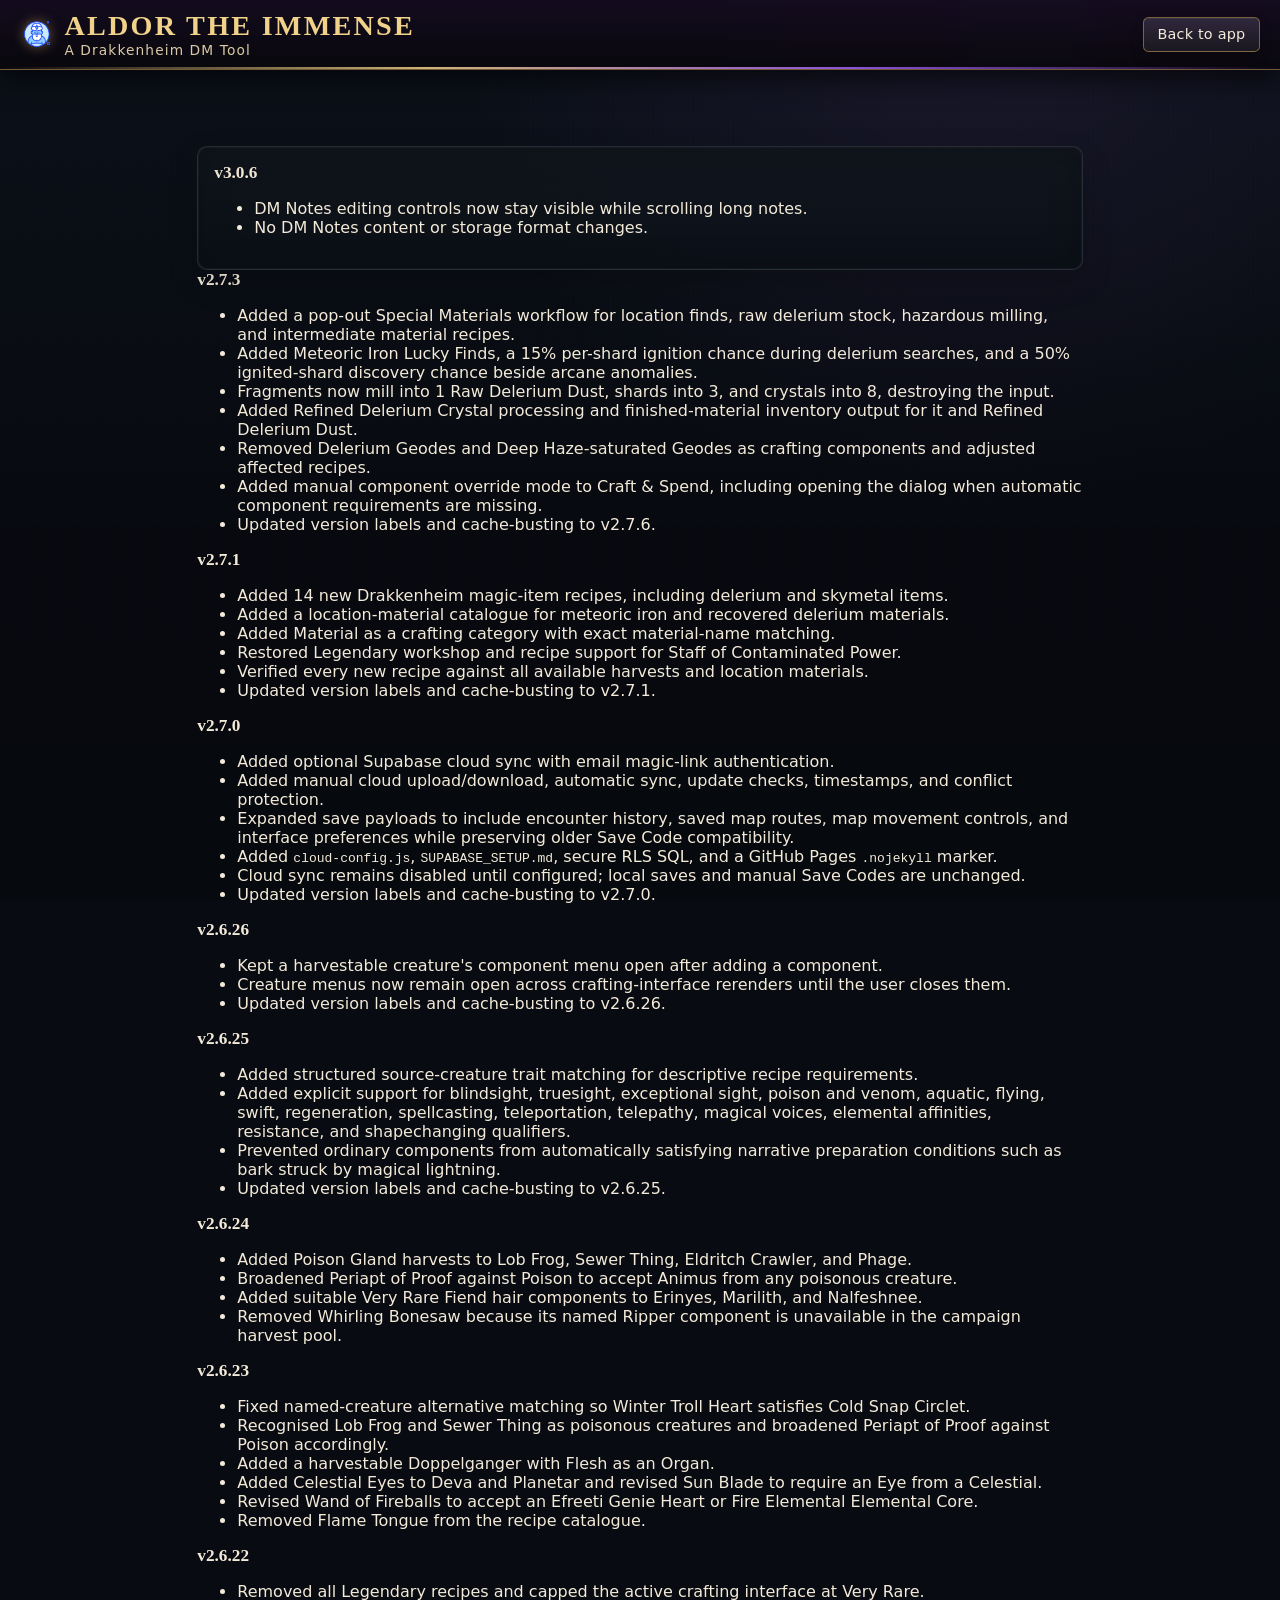
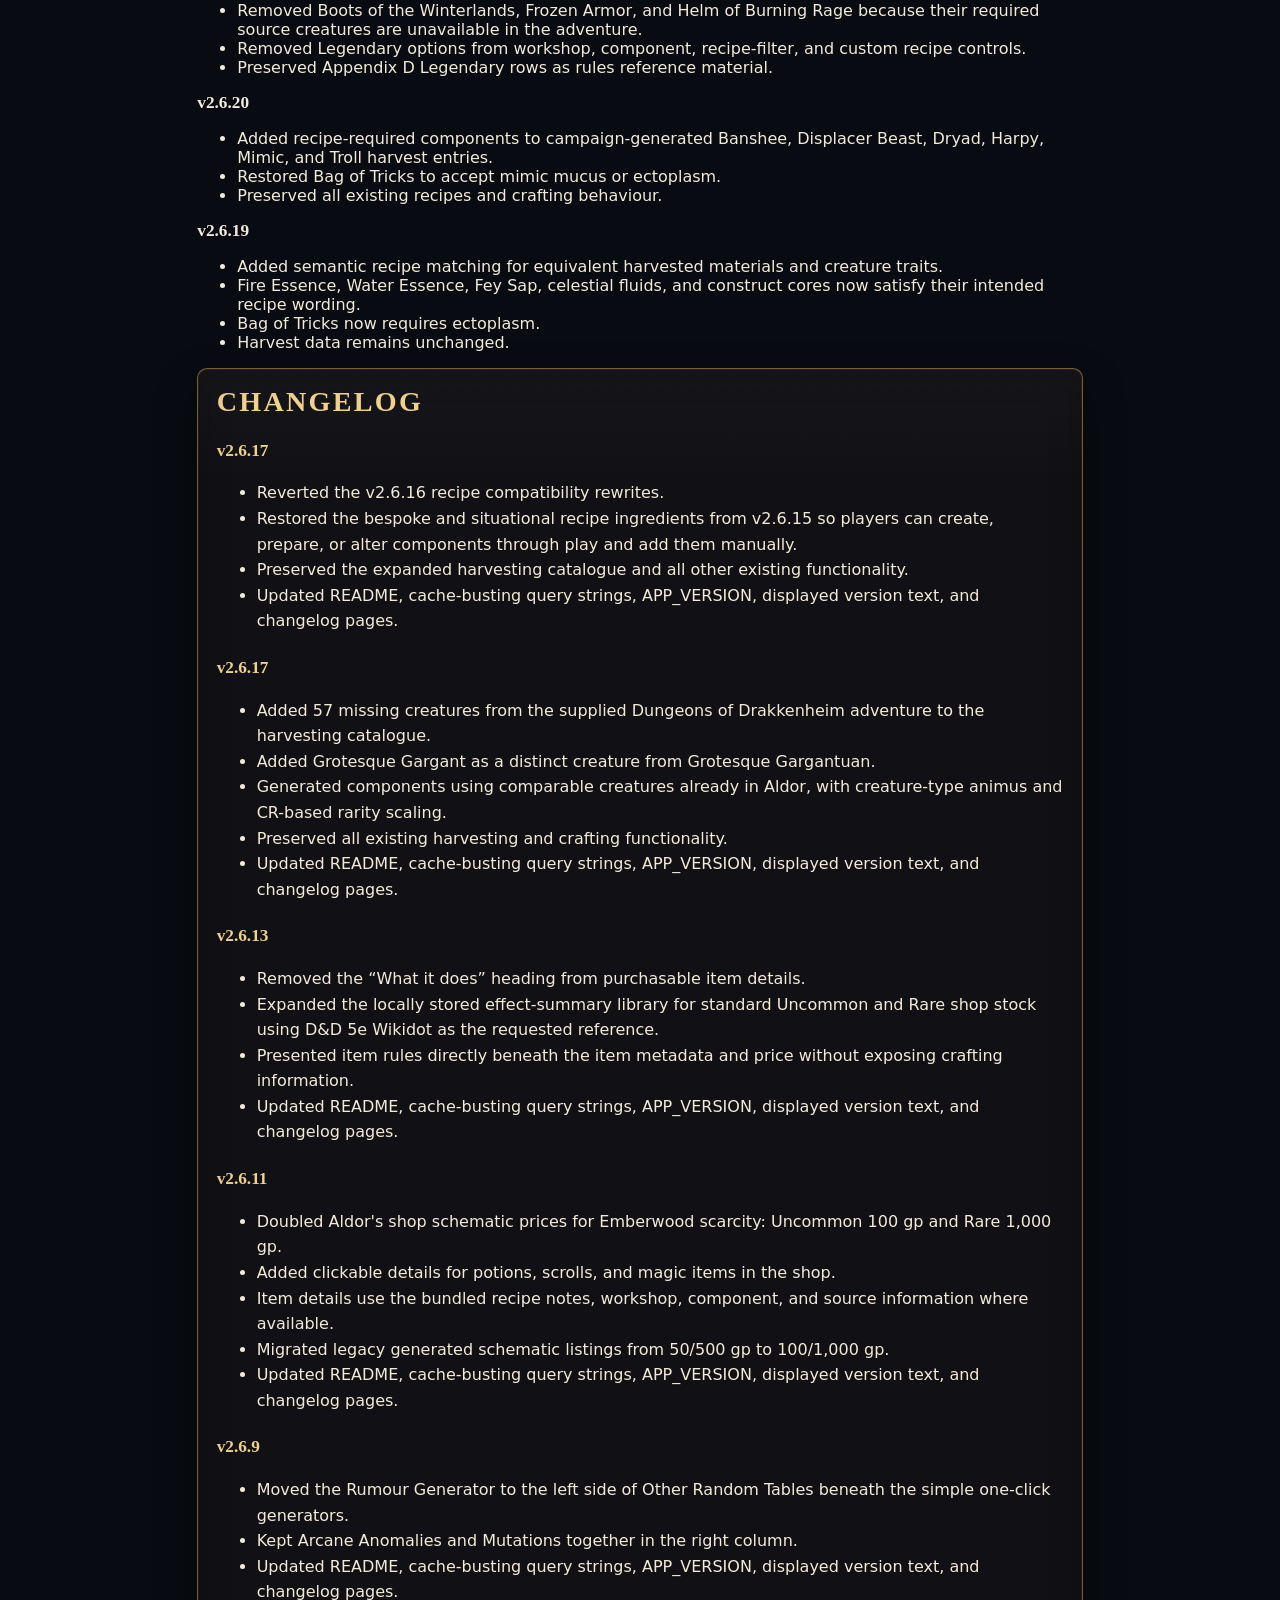
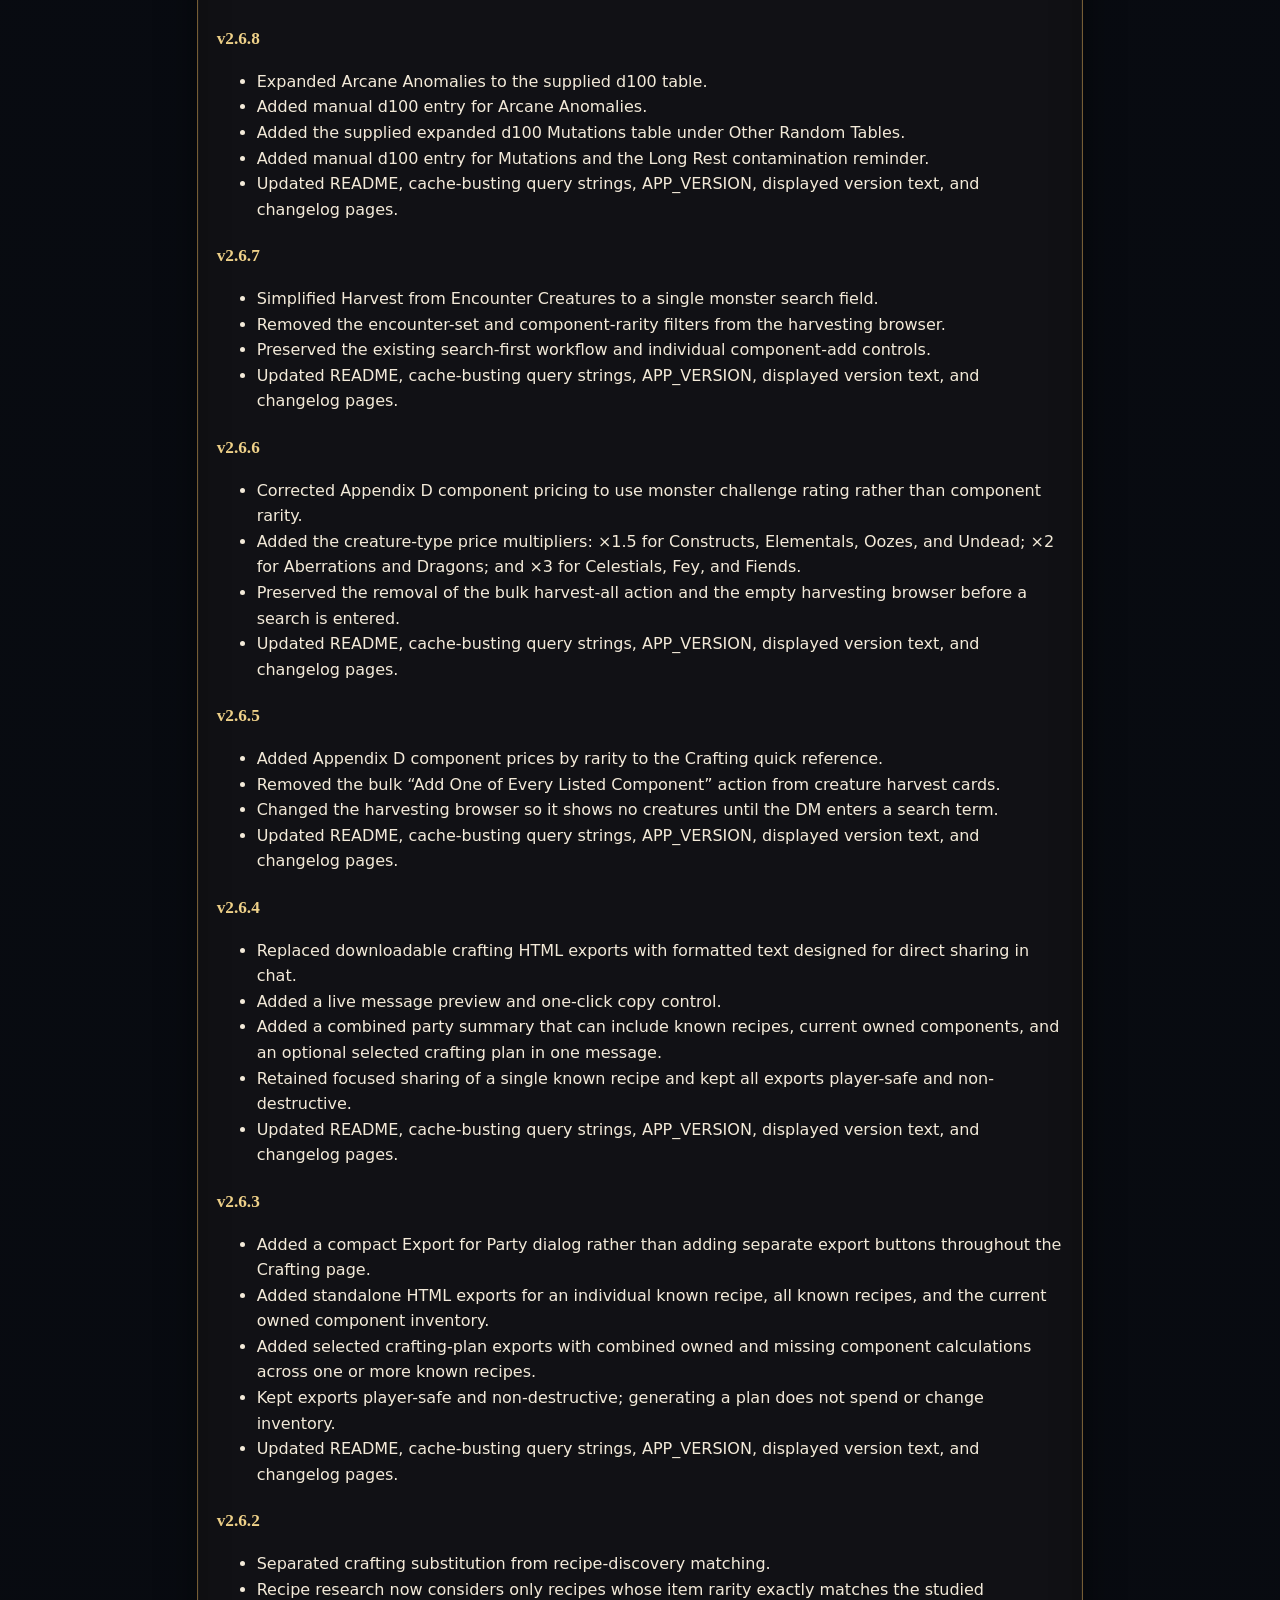
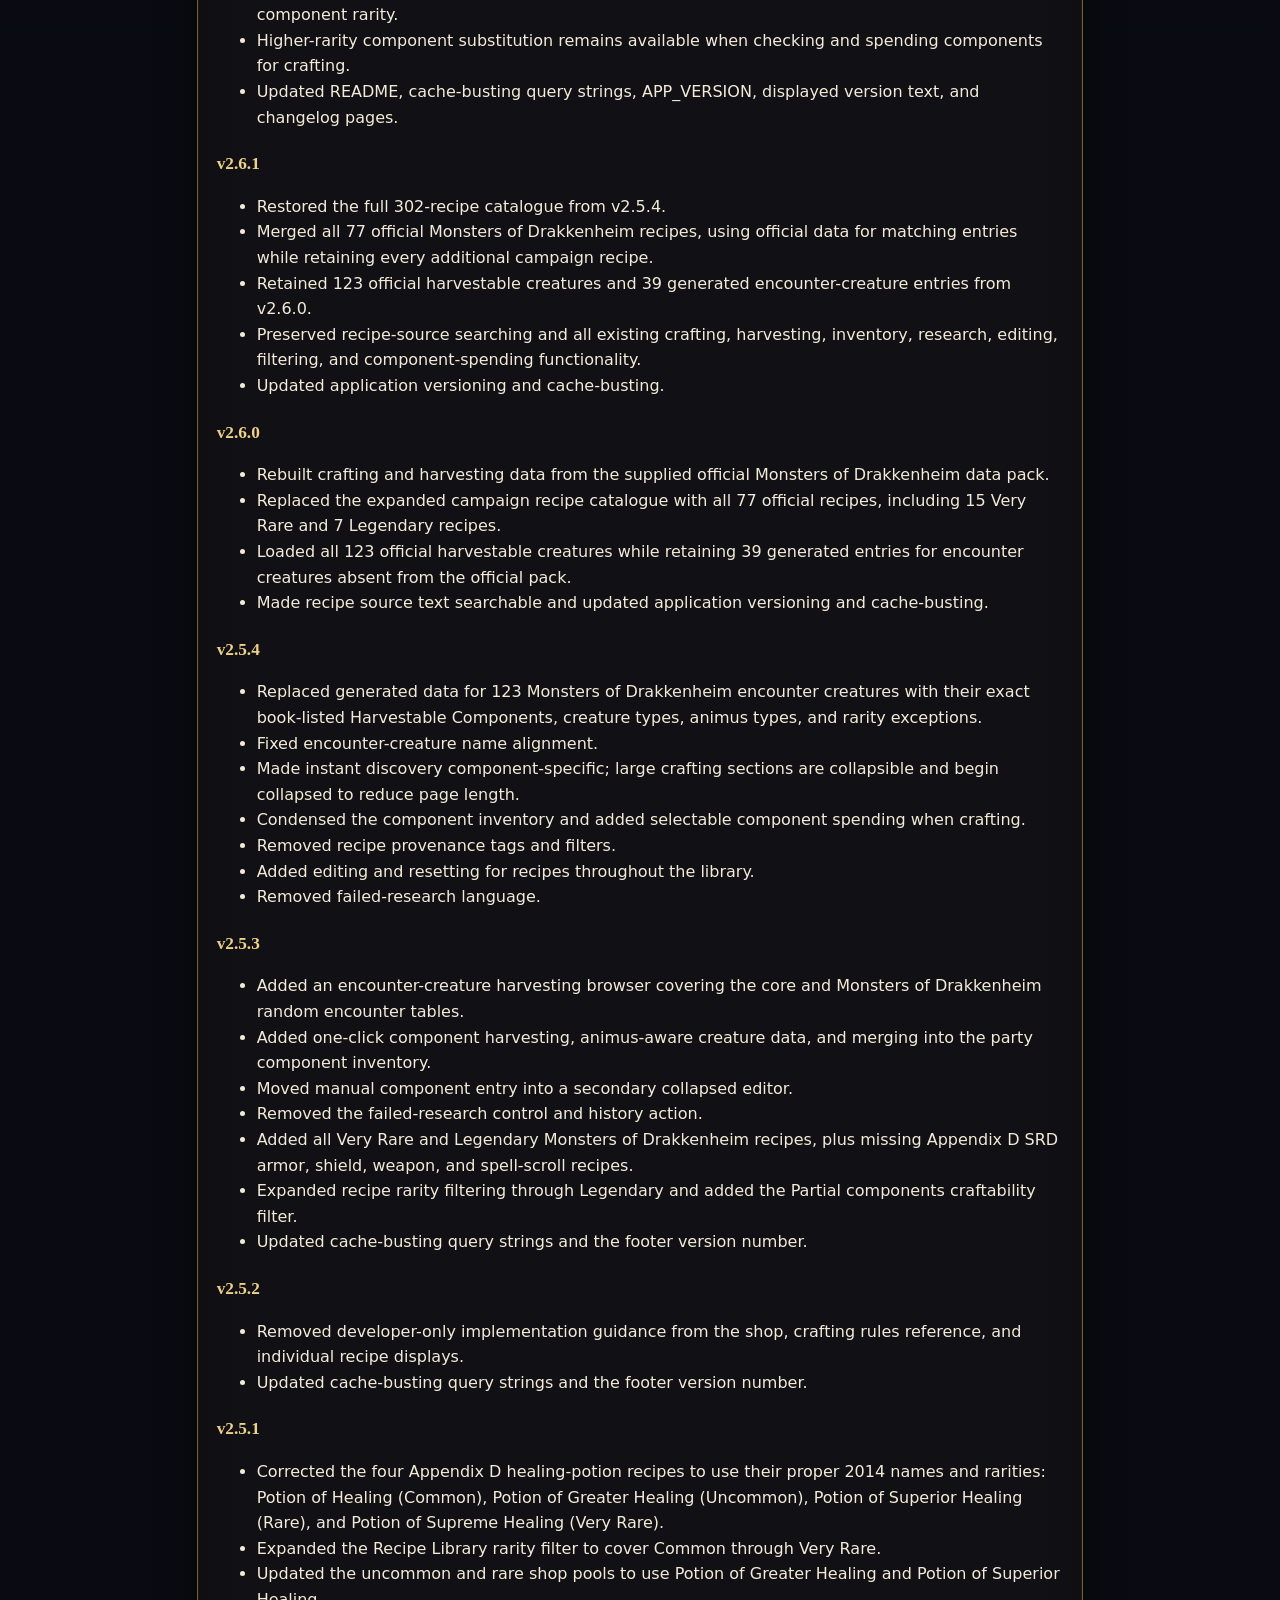
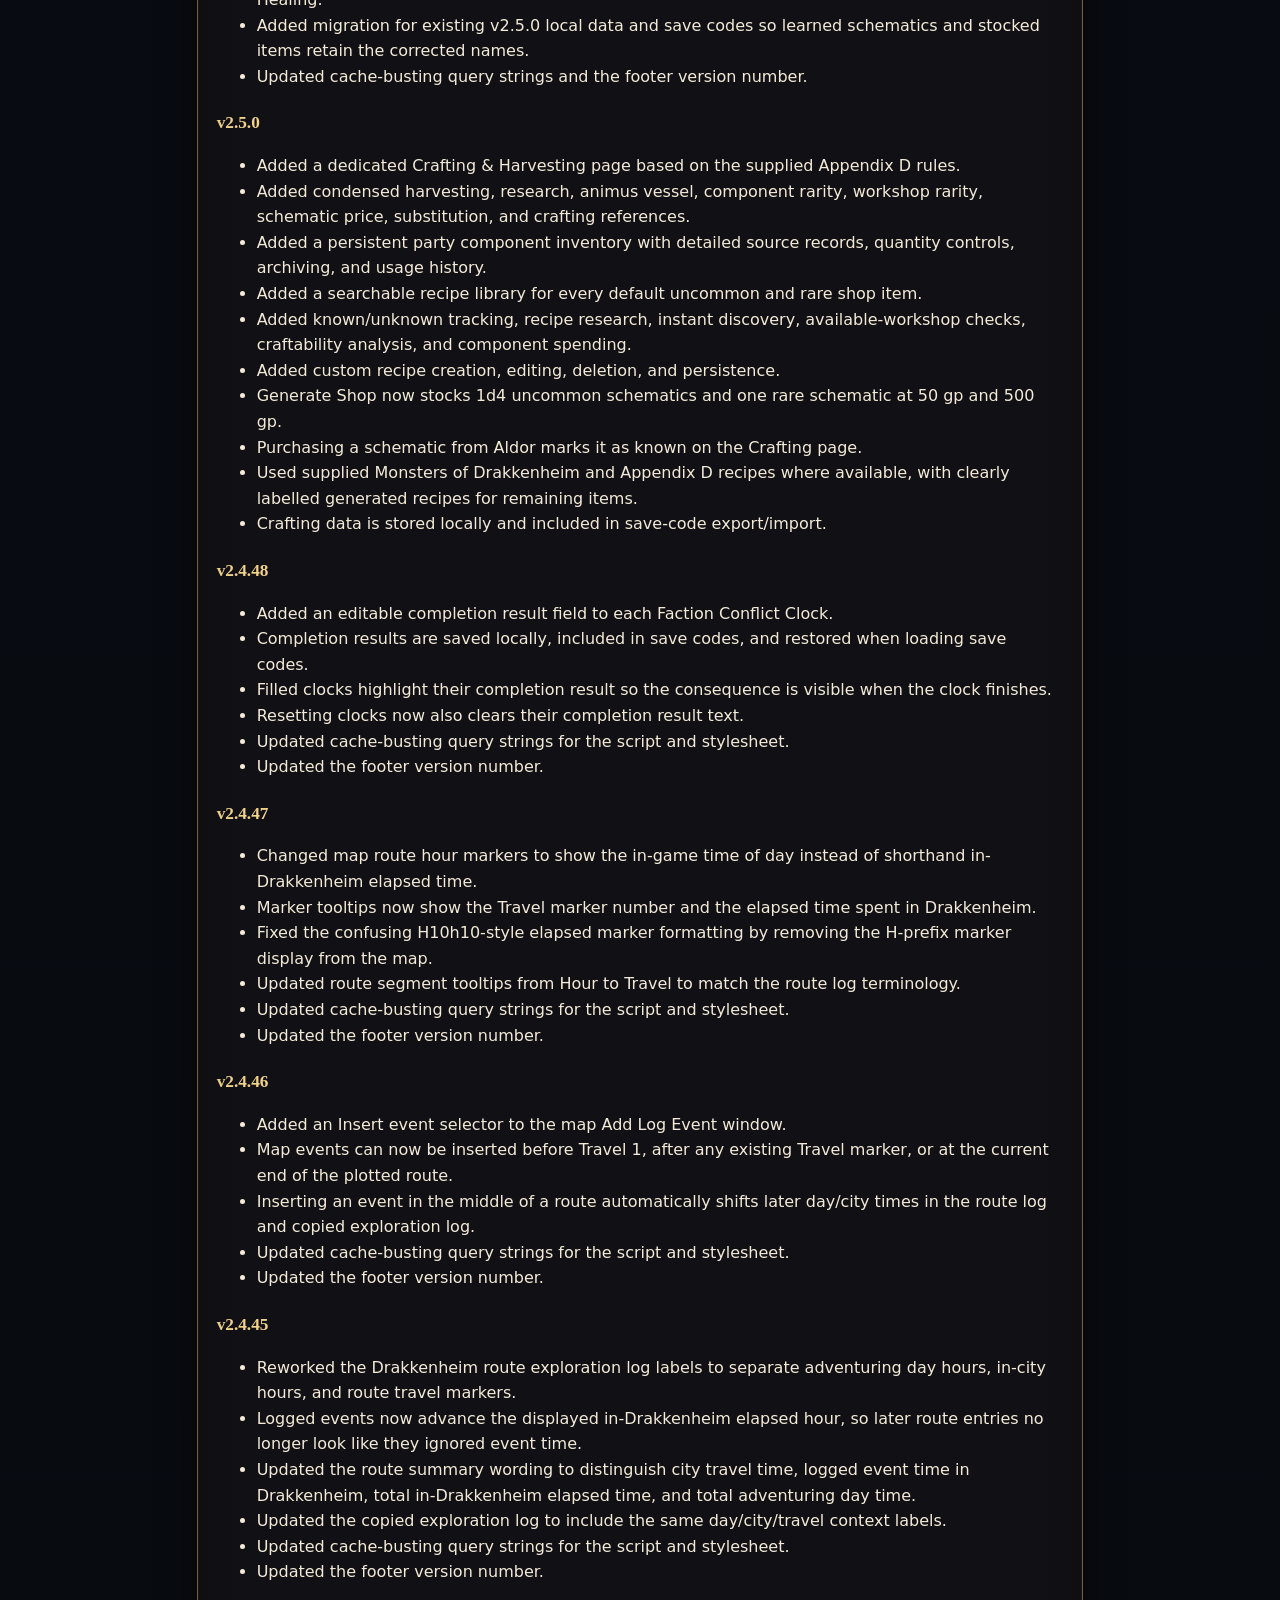
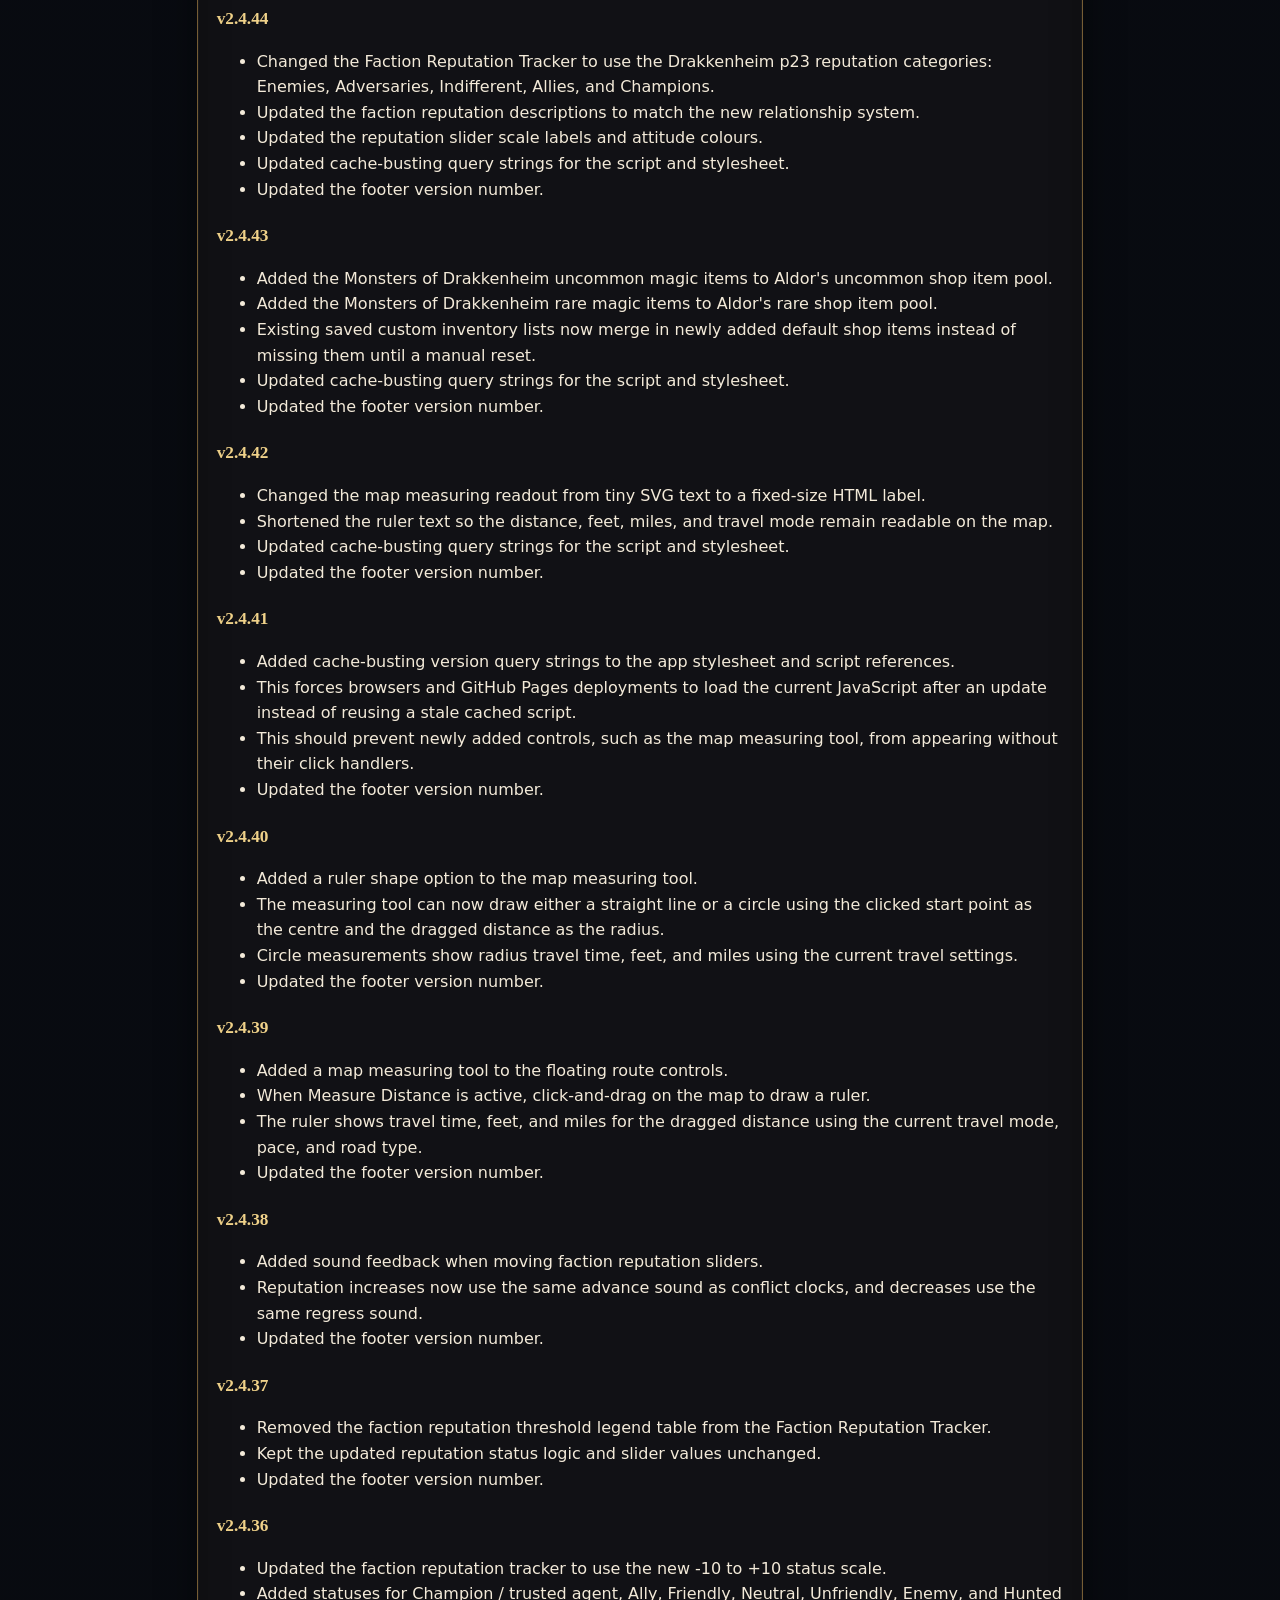
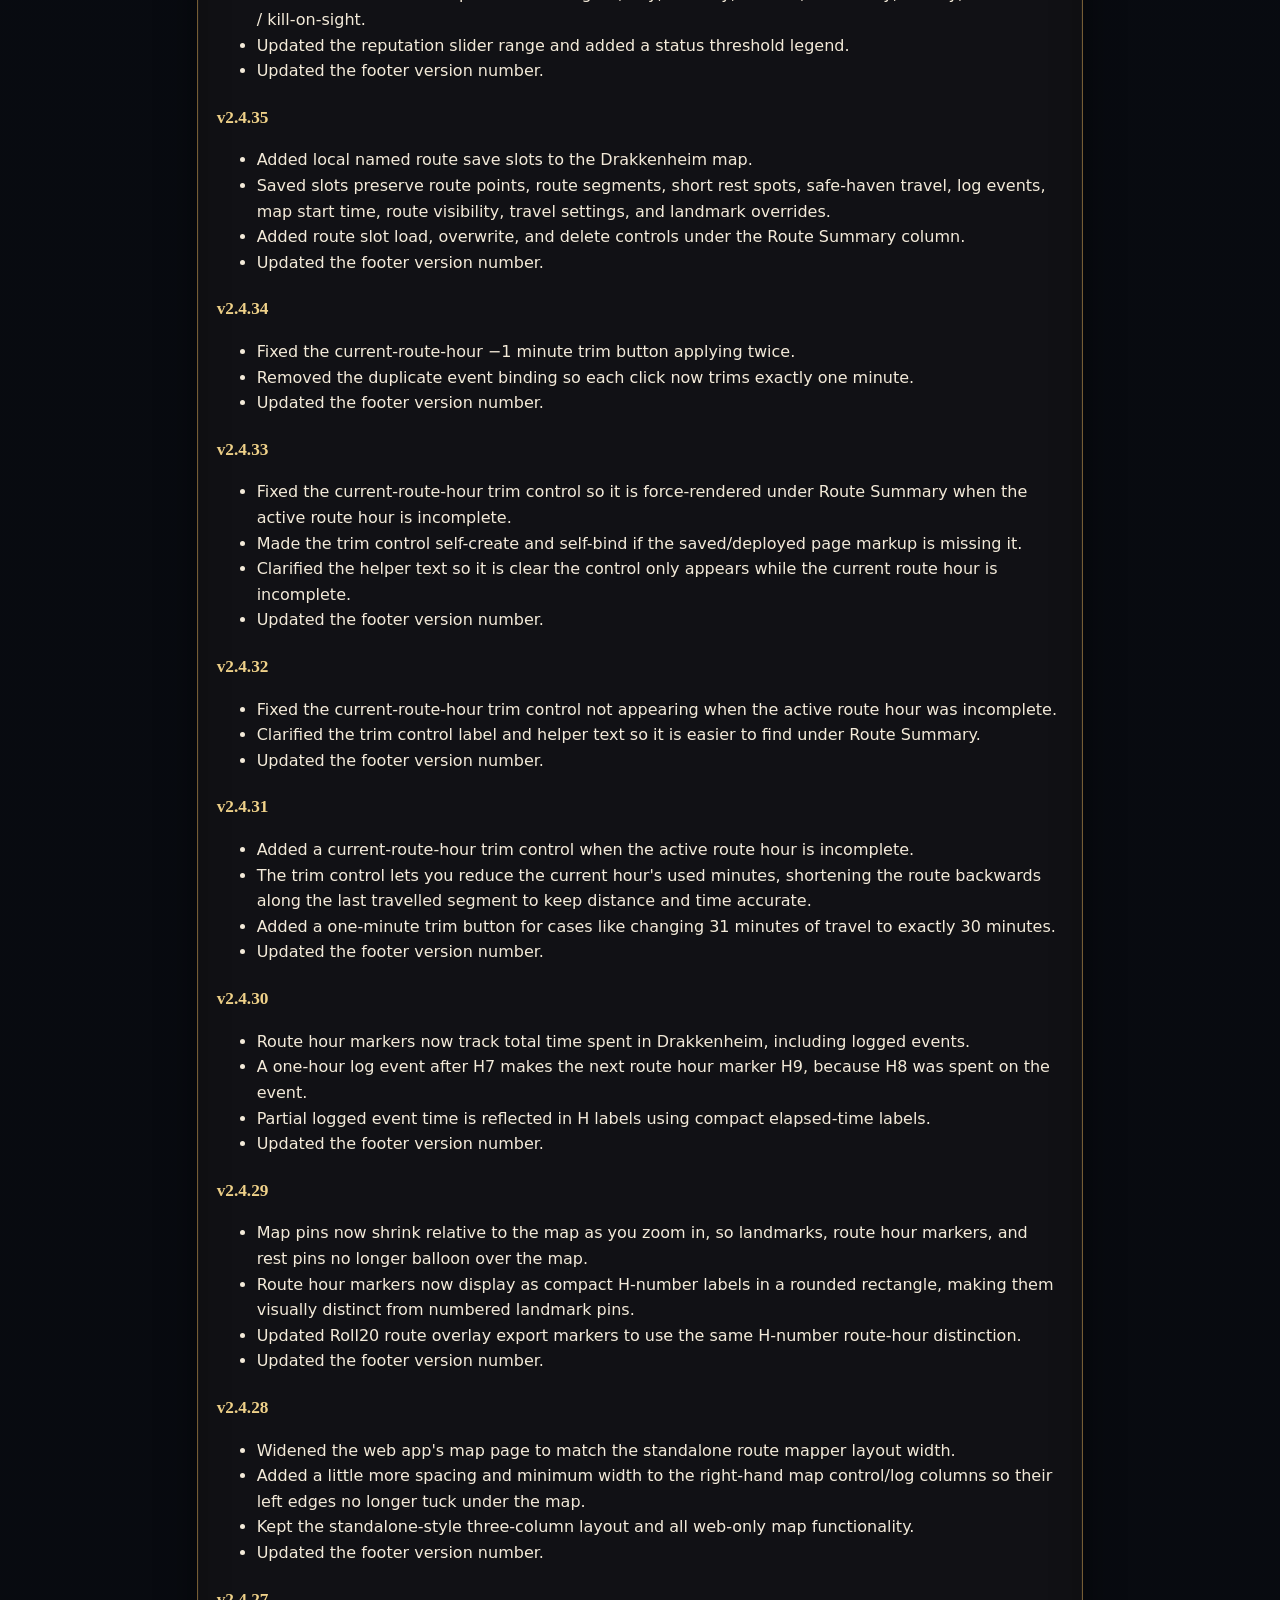
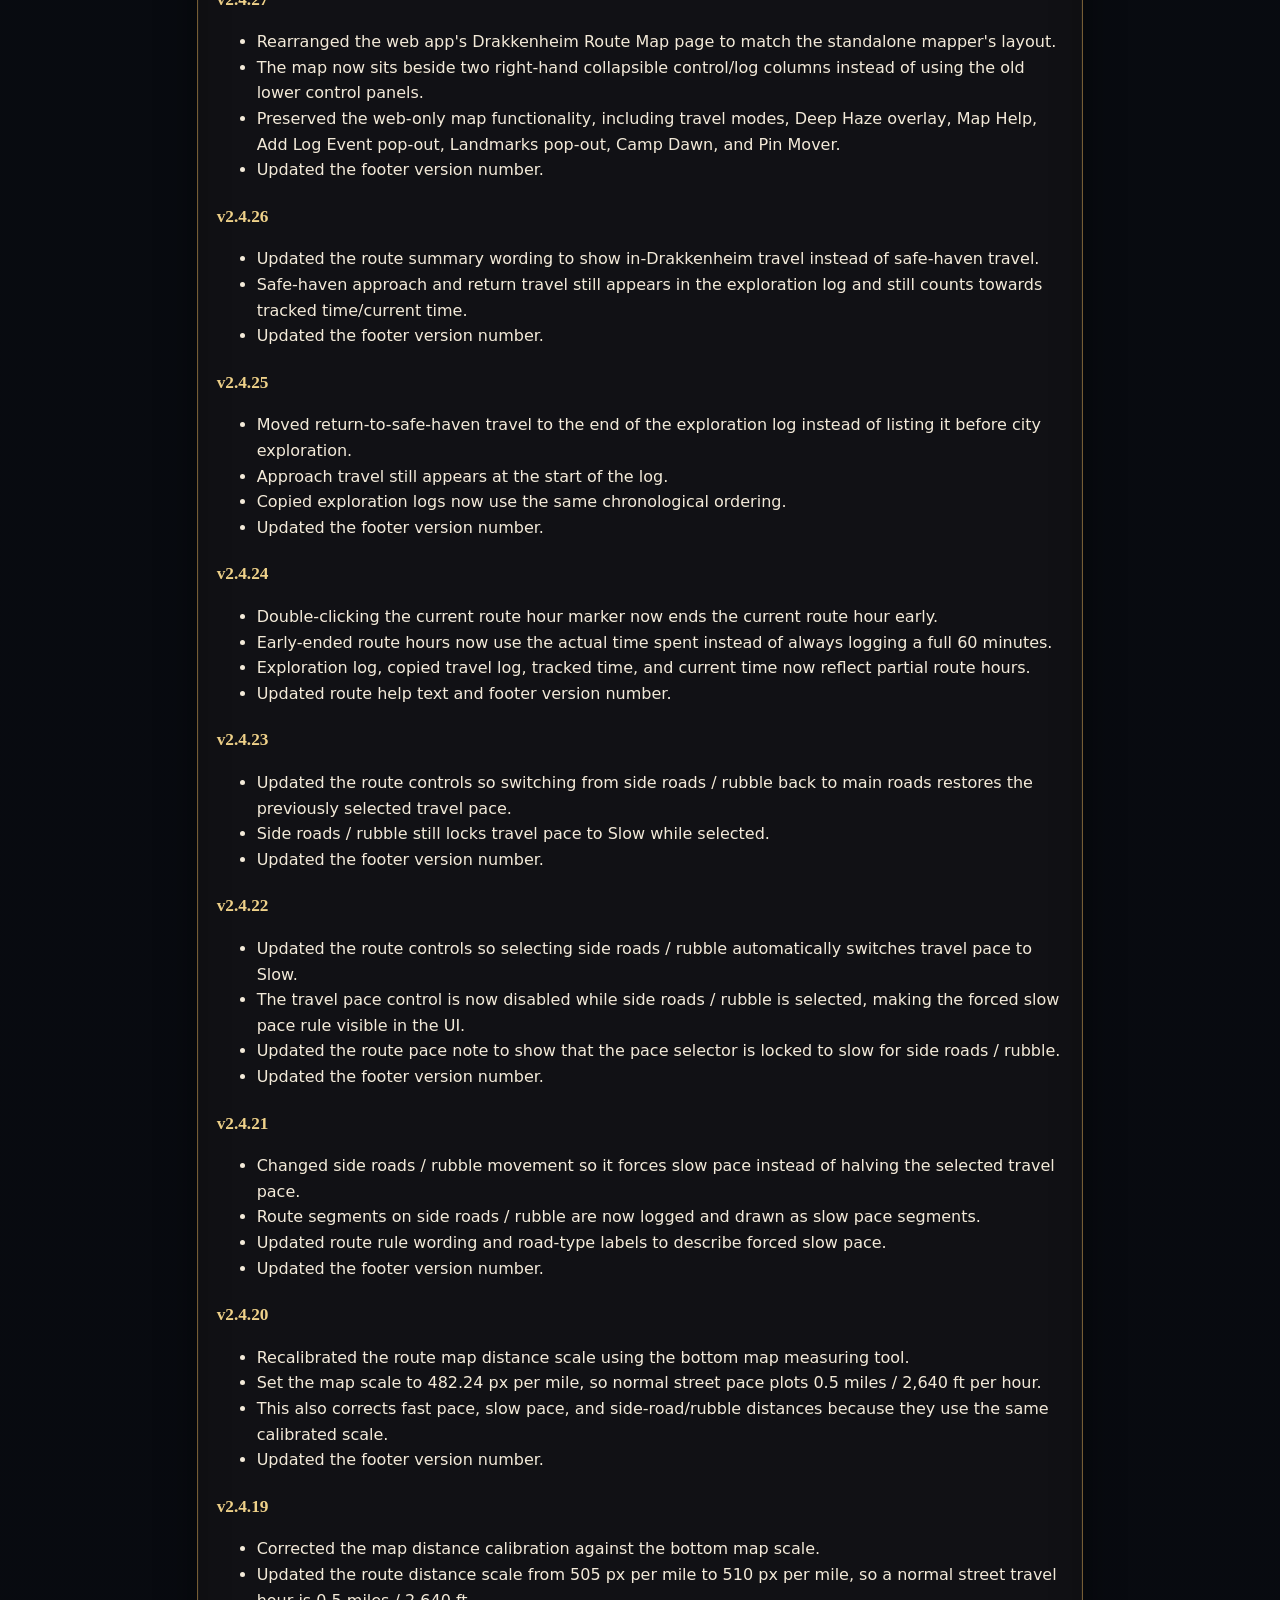
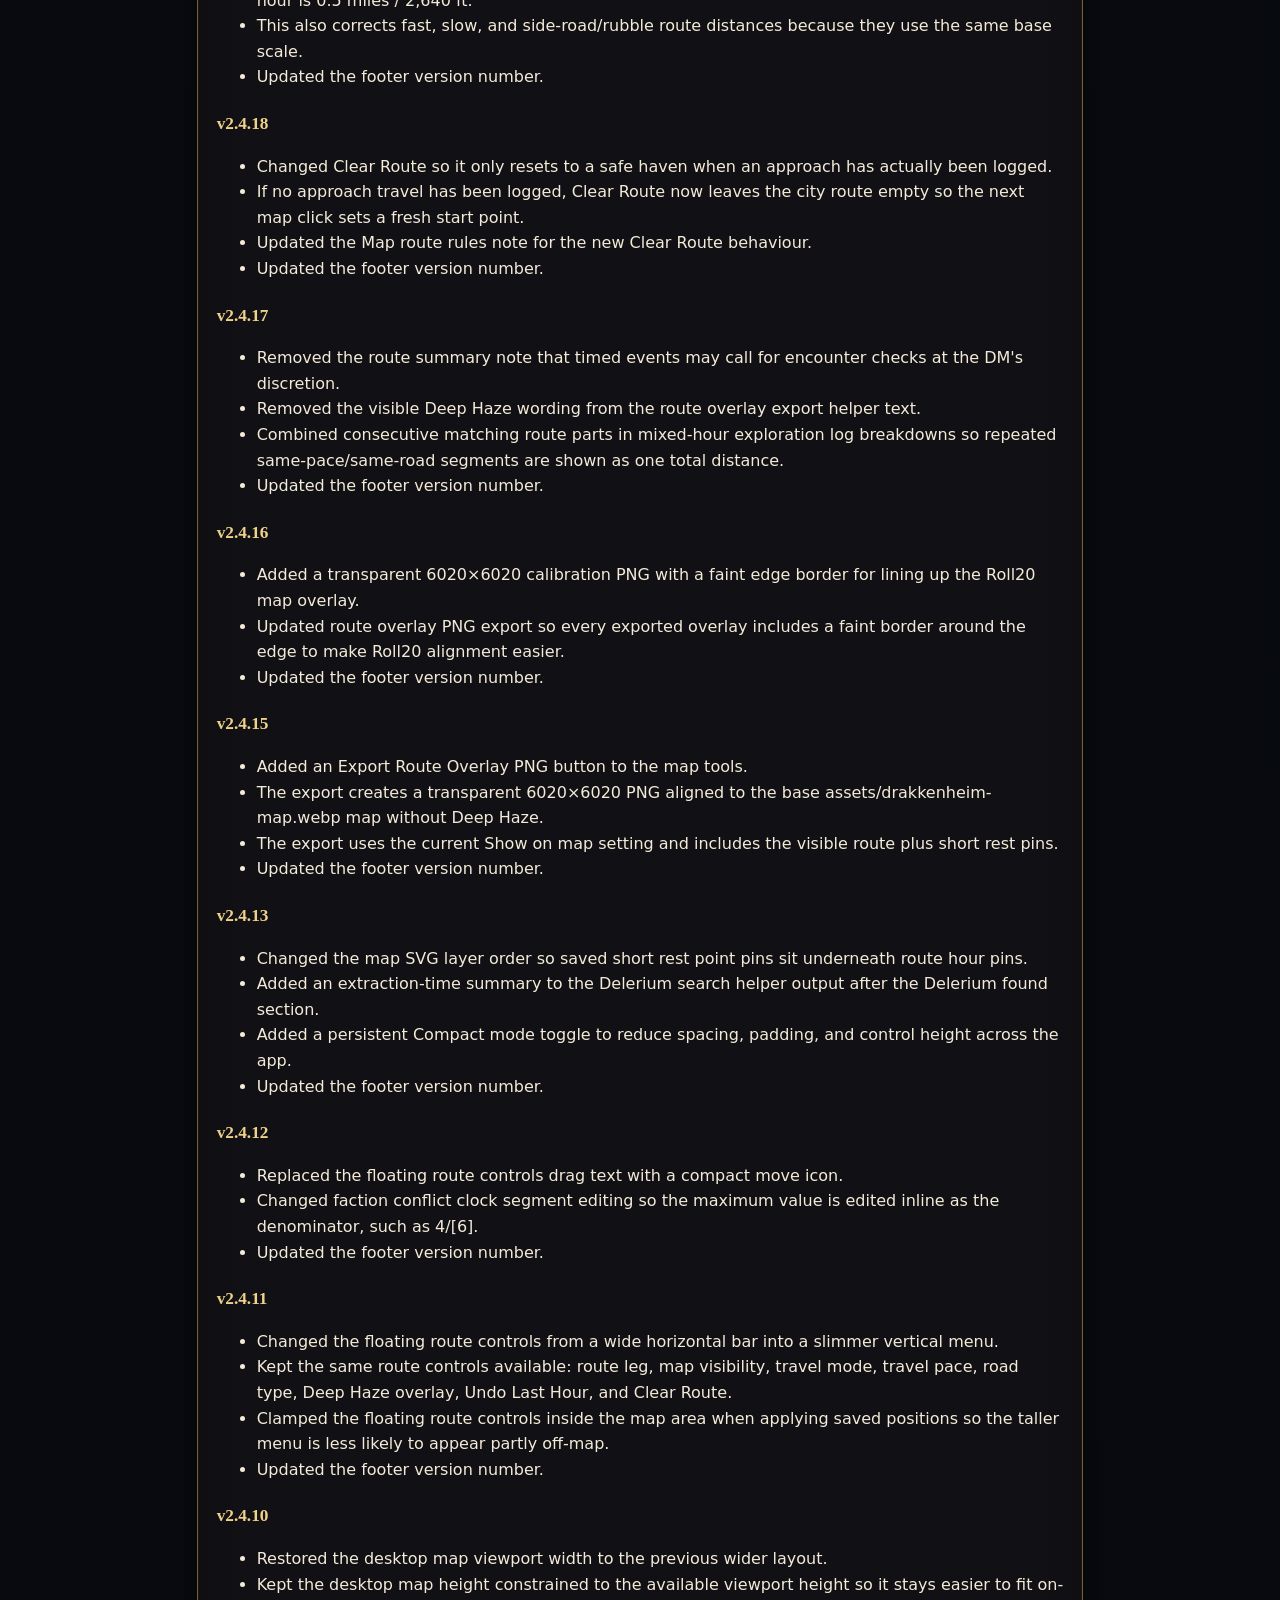
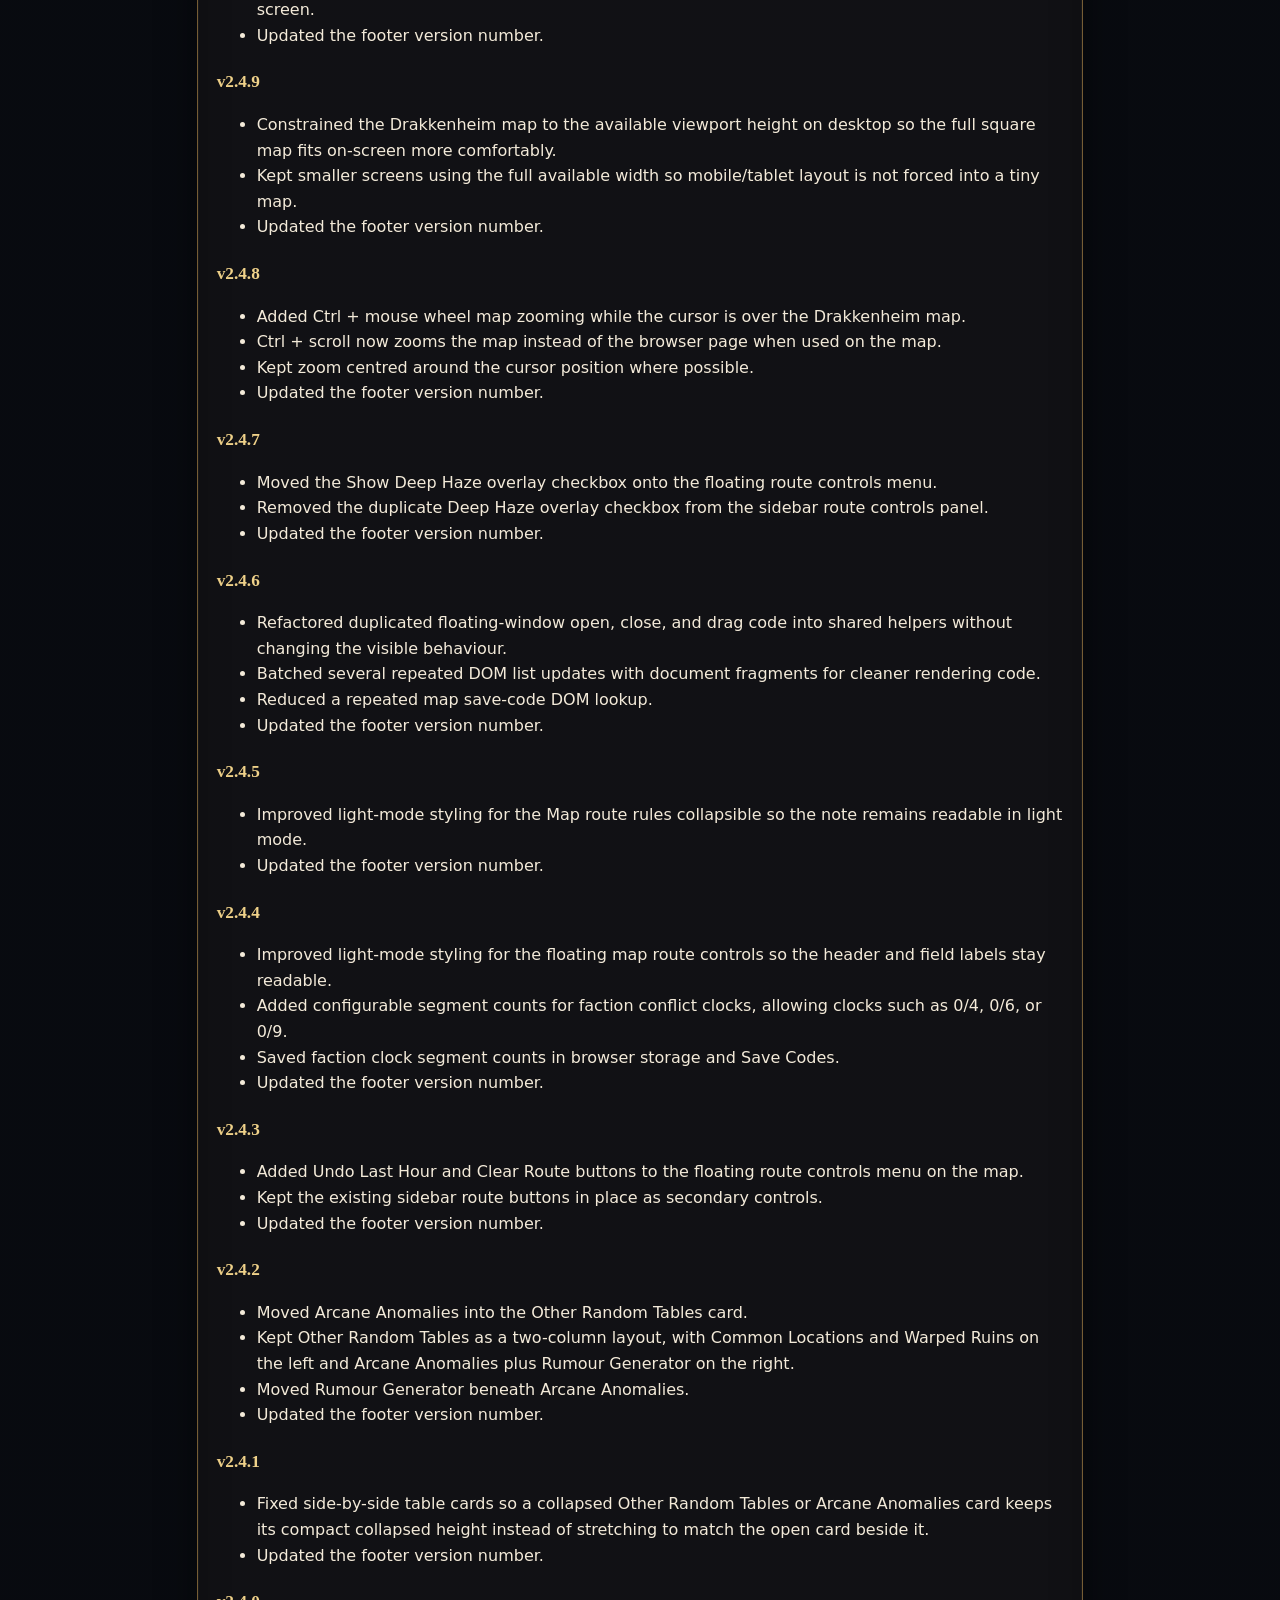
==== commit 7287b865: "Add files via upload" ====
--- a/changelog.html
+++ b/changelog.html
@@ -5,7 +5,7 @@
   <meta name="viewport" content="width=device-width, initial-scale=1">
   <title>Aldor The Immense - Changelog</title>
   <link rel="icon" href="assets/AldorIcon.ico">
-  <link rel="stylesheet" href="style.css?v=3.0.2">
+  <link rel="stylesheet" href="style.css?v=3.0.6">
 </head>
 <body class="changelog-page">
   <header class="app-header">
@@ -24,6 +24,10 @@
   </header>
 
   <main>
+    <section class="card"><h2>v3.0.6</h2><ul><li>DM Notes editing controls now stay visible while scrolling long notes.</li><li>No DM Notes content or storage format changes.</li></ul></section>
+
+    <section class="panel"><h2>v3.0.4 — DM Notes formatting and image layout</h2><ul><li>Added Quote and Code styles to the DM Notes style picker.</li><li>Improved formatting so the selected text/block changes to the chosen style.</li><li>Added in-flow image positioning: drag images between paragraphs, align them left/centre/right, and resize them without covering note text.</li><li>Existing note images are upgraded in place and existing note content, hierarchy, pins and ordering are preserved.</li><li>cloud-config.js and cloud-sync.js remain excluded and untouched.</li></ul></section>
+    <section class="panel"><h2>v3.0.3 — Nested DM Notes</h2><ul><li>Removed the optional DM Notes Board/Trello view so the notebook stays focused on sections, pages and writing.</li><li>Added parent/child note hierarchy within sections, with indented child notes and expand/collapse controls in the sidebar.</li><li>Added a Parent note selector plus right-click actions for New Child Page and Move to Top Level.</li><li>Existing v2.10/v3.0.x DM Notes are migrated in place with note content, images, pins and ordering preserved.</li><li>cloud-config.js and cloud-sync.js remain excluded and untouched.</li></ul></section>
     <section class="panel"><h2>v3.0.0 — Unified DM Dashboard</h2><ul><li>Rebuilt the app shell with a persistent collapsible left navigation and slim top toolbar.</li><li>Added a new Home dashboard matching the approved dark fantasy workspace direction, with session tools, prep tools, Recent Notes, quick actions, and campaign quick tools.</li><li>Grouped navigation into Session, Crafting, Reference, and Data categories, with direct links into the existing specialist tools.</li><li>Added global tool search with Ctrl+K, desktop sidebar collapse, and responsive slide-out navigation.</li><li>Added dashboard actions for new notes, random encounters, arcane anomalies, conditions, faction status, and map access.</li><li>Preserved the v2.10.0 DM Notes data model and the existing crafting, harvesting, faction, map, shop, table, save, and cloud-sync functionality.</li><li>cloud-config.js and cloud-sync.js remain excluded and untouched.</li></ul></section>
     <section class="panel"><h2>v2.10.0 — Simplified DM Notebook</h2><ul><li>Replaced the spatial pinboard with a simpler OneNote-style notebook built around Sections, Pages, and one large rich-text editor.</li><li>Added an optional lightweight Trello-style Board view for the current section with Notes, To Do, and Done columns; drag notes between columns to change status.</li><li>Added headings, bold/italic/underline, lists, checklists, links, image upload, clipboard image paste, page pinning, duplication, moving between sections, global search, page reordering, and right-click actions.</li><li>Kept DM Notes full-width with a collapsible left sidebar.</li><li>Legacy v2.9.x DM Notes data is intentionally cleared on first upgrade so the new notebook starts empty and the incorrect campaign-prefilled content is removed rather than migrated.</li><li>Save Codes and existing Cloud Sync continue to carry DM Notes. cloud-config.js and cloud-sync.js remain excluded and untouched.</li></ul></section>
 
@@ -988,7 +992,7 @@
   </main>
 
   <footer class="app-footer">
-    <span>Aldor The Immense v3.0.2</span>
+    <span>Aldor The Immense v3.0.4</span>
     <span><a href="index.html">Back to app</a></span>
   </footer>
 </body>
--- a/style.css
+++ b/style.css
@@ -4938,9 +4938,8 @@
 }
 
 .dm-note-toolbar {
-  position: sticky;
-  top: 0;
-  z-index: 3;
+  position: relative;
+  z-index: 1;
   display: flex;
   align-items: center;
   flex-wrap: wrap;
@@ -6156,3 +6155,268 @@
   background: radial-gradient(circle at center, rgba(18,13,28,0.03), rgba(5,8,13,0.22));
   pointer-events: none;
 }
+
+
+/* v3.0.3 — nested DM Notes hierarchy */
+.dm-notebook-page-row {
+  grid-template-columns: auto minmax(0, 1fr);
+  align-items: center;
+  column-gap: 0.22rem;
+  padding-left: calc(0.45rem + (var(--dm-page-depth, 0) * 1rem));
+  position: relative;
+}
+
+.dm-notebook-page-row[style*="--dm-page-depth: 1"],
+.dm-notebook-page-row[style*="--dm-page-depth: 2"],
+.dm-notebook-page-row[style*="--dm-page-depth: 3"],
+.dm-notebook-page-row[style*="--dm-page-depth: 4"],
+.dm-notebook-page-row[style*="--dm-page-depth: 5"] {
+  border-left-color: color-mix(in srgb, var(--border-soft) 55%, transparent);
+}
+
+.dm-page-disclosure {
+  width: 1rem;
+  min-width: 1rem;
+  display: inline-grid;
+  place-items: center;
+  color: var(--muted);
+  font-size: 0.78rem;
+  line-height: 1;
+  border-radius: 0.2rem;
+}
+
+.dm-page-disclosure:not(.dm-page-disclosure-spacer):hover {
+  color: var(--text);
+  background: var(--accent-soft);
+}
+
+.dm-page-disclosure-spacer {
+  opacity: 0;
+}
+
+.dm-page-row-main {
+  min-width: 0;
+  display: grid;
+  gap: 0.12rem;
+}
+
+.dm-note-meta-row label:has(#dmNoteParent) select {
+  min-width: min(24rem, 42vw);
+}
+
+@media (max-width: 760px) {
+  .dm-note-meta-row label:has(#dmNoteParent),
+  .dm-note-meta-row label:has(#dmNoteParent) select {
+    width: 100%;
+    min-width: 0;
+  }
+}
+
+/* v3.0.4 — richer DM Notes formatting and movable in-flow images */
+.dm-note-body blockquote {
+  margin: 1rem 0;
+  padding: 0.15rem 1rem;
+  border-left: 3px solid var(--accent-strong);
+  color: var(--text);
+  background: rgba(217, 181, 106, 0.06);
+  font-style: italic;
+}
+
+.dm-note-body pre {
+  margin: 1rem 0;
+  padding: 0.85rem 1rem;
+  overflow-x: auto;
+  white-space: pre-wrap;
+  overflow-wrap: anywhere;
+  border: 1px solid var(--border-soft);
+  border-radius: 0.45rem;
+  background: rgba(0, 0, 0, 0.28);
+  color: var(--text);
+  font: 0.94rem/1.55 ui-monospace, SFMono-Regular, Menlo, Monaco, Consolas, "Liberation Mono", monospace;
+}
+
+:root[data-theme="light"] .dm-note-body pre {
+  background: rgba(74, 54, 32, 0.07);
+}
+
+.dm-note-image-toolbar {
+  position: sticky;
+  top: 2.95rem;
+  z-index: 3;
+  display: flex;
+  align-items: center;
+  flex-wrap: wrap;
+  gap: 0.3rem;
+  margin-top: 0.35rem;
+  padding: 0.4rem 0.5rem;
+  border: 1px solid var(--border-soft);
+  border-radius: 0.45rem;
+  background: rgba(18, 16, 20, 0.97);
+  box-shadow: 0 8px 20px rgba(0, 0, 0, 0.2);
+}
+
+.dm-note-image-toolbar[hidden] { display: none !important; }
+
+:root[data-theme="light"] .dm-note-image-toolbar {
+  background: rgba(244, 233, 208, 0.98);
+}
+
+.dm-note-image-toolbar > span:first-child {
+  color: var(--muted);
+  font-size: 0.82rem;
+  font-weight: 700;
+  text-transform: uppercase;
+  letter-spacing: 0.04em;
+  margin-right: 0.15rem;
+}
+
+.dm-note-image-toolbar button {
+  min-height: 1.9rem;
+  padding: 0.25rem 0.55rem;
+}
+
+.dm-note-image-toolbar .danger {
+  margin-left: auto;
+}
+
+.dm-note-image-hint {
+  color: var(--muted);
+  font-size: 0.8rem;
+}
+
+.dm-note-body::after {
+  content: "";
+  display: table;
+  clear: both;
+}
+
+.dm-note-body .dm-note-image {
+  box-sizing: border-box;
+  margin: 0.85rem 0;
+  padding: 0;
+  border: 1px solid transparent;
+  border-radius: 0.5rem;
+  cursor: grab;
+  transition: border-color 120ms ease, box-shadow 120ms ease;
+}
+
+.dm-note-body .dm-note-image:active { cursor: grabbing; }
+
+.dm-note-body .dm-note-image.is-selected {
+  border-color: var(--accent-strong);
+  box-shadow: 0 0 0 2px rgba(217, 181, 106, 0.2);
+}
+
+.dm-note-body .dm-note-image img {
+  display: block;
+  width: 100%;
+  max-width: none;
+  max-height: 46rem;
+  object-fit: contain;
+  margin: 0;
+  border: 1px solid var(--border-soft);
+  border-radius: 0.45rem;
+  box-shadow: 0 8px 24px rgba(0,0,0,0.3);
+  pointer-events: none;
+}
+
+.dm-note-body .dm-note-image.dm-image-center {
+  float: none;
+  clear: both;
+  margin-left: auto;
+  margin-right: auto;
+}
+
+.dm-note-body .dm-note-image.dm-image-left {
+  float: left;
+  clear: left;
+  margin: 0.45rem 1rem 0.75rem 0;
+}
+
+.dm-note-body .dm-note-image.dm-image-right {
+  float: right;
+  clear: right;
+  margin: 0.45rem 0 0.75rem 1rem;
+}
+
+.dm-note-body .dm-note-image.dm-image-small { width: min(28%, 18rem); }
+.dm-note-body .dm-note-image.dm-image-medium { width: min(45%, 30rem); }
+.dm-note-body .dm-note-image.dm-image-large { width: min(78%, 52rem); }
+
+.dm-note-body .dm-note-image.dm-image-left.dm-image-large,
+.dm-note-body .dm-note-image.dm-image-right.dm-image-large {
+  width: min(55%, 36rem);
+}
+
+@media (max-width: 760px) {
+  .dm-note-body .dm-note-image.dm-image-left,
+  .dm-note-body .dm-note-image.dm-image-right {
+    float: none;
+    clear: both;
+    margin: 0.85rem auto;
+  }
+  .dm-note-body .dm-note-image.dm-image-small { width: min(55%, 18rem); }
+  .dm-note-body .dm-note-image.dm-image-medium { width: min(78%, 30rem); }
+  .dm-note-body .dm-note-image.dm-image-large,
+  .dm-note-body .dm-note-image.dm-image-left.dm-image-large,
+  .dm-note-body .dm-note-image.dm-image-right.dm-image-large { width: 100%; }
+  .dm-note-image-hint { display: none; }
+}
+
+
+/* v3.0.5 — keep DM Notes editing controls visible while the note scrolls */
+.dm-note-sticky-controls {
+  position: sticky;
+  top: 0;
+  z-index: 12;
+  margin: 0 -0.4rem;
+  padding: 0 0.4rem 0.45rem;
+  background: linear-gradient(180deg, rgba(13, 12, 16, 0.995) 0%, rgba(13, 12, 16, 0.985) 88%, rgba(13, 12, 16, 0) 100%);
+}
+
+.dm-note-sticky-controls .dm-note-meta-row {
+  margin: 0;
+  padding-top: 0.65rem;
+  background: rgba(13, 12, 16, 0.985);
+}
+
+.dm-note-sticky-controls .dm-note-toolbar {
+  box-shadow: 0 7px 18px rgba(0, 0, 0, 0.24);
+}
+
+.dm-note-sticky-controls .dm-note-image-toolbar {
+  margin-top: 0.4rem;
+}
+
+:root[data-theme="light"] .dm-note-sticky-controls {
+  background: linear-gradient(180deg, rgba(244, 233, 208, 0.995) 0%, rgba(244, 233, 208, 0.985) 88%, rgba(244, 233, 208, 0) 100%);
+}
+
+:root[data-theme="light"] .dm-note-sticky-controls .dm-note-meta-row {
+  background: rgba(244, 233, 208, 0.985);
+}
+
+/* v3.0.6 — make the notebook itself the scroll container so sticky controls actually stick */
+@media (min-width: 761px) {
+  body.dm-notes-workspace .dm-notebook-shell {
+    height: calc(100dvh - var(--app-topbar-height) - 7.25rem);
+    min-height: 34rem;
+  }
+
+  body.dm-notes-workspace .dm-notebook-main {
+    height: 100%;
+    min-height: 0;
+    overflow-y: auto;
+    overflow-x: hidden;
+    overscroll-behavior: contain;
+  }
+
+  body.dm-notes-workspace .dm-note-editor {
+    min-height: 100%;
+  }
+
+  body.dm-notes-workspace .dm-note-sticky-controls {
+    top: 0;
+    z-index: 30;
+  }
+}
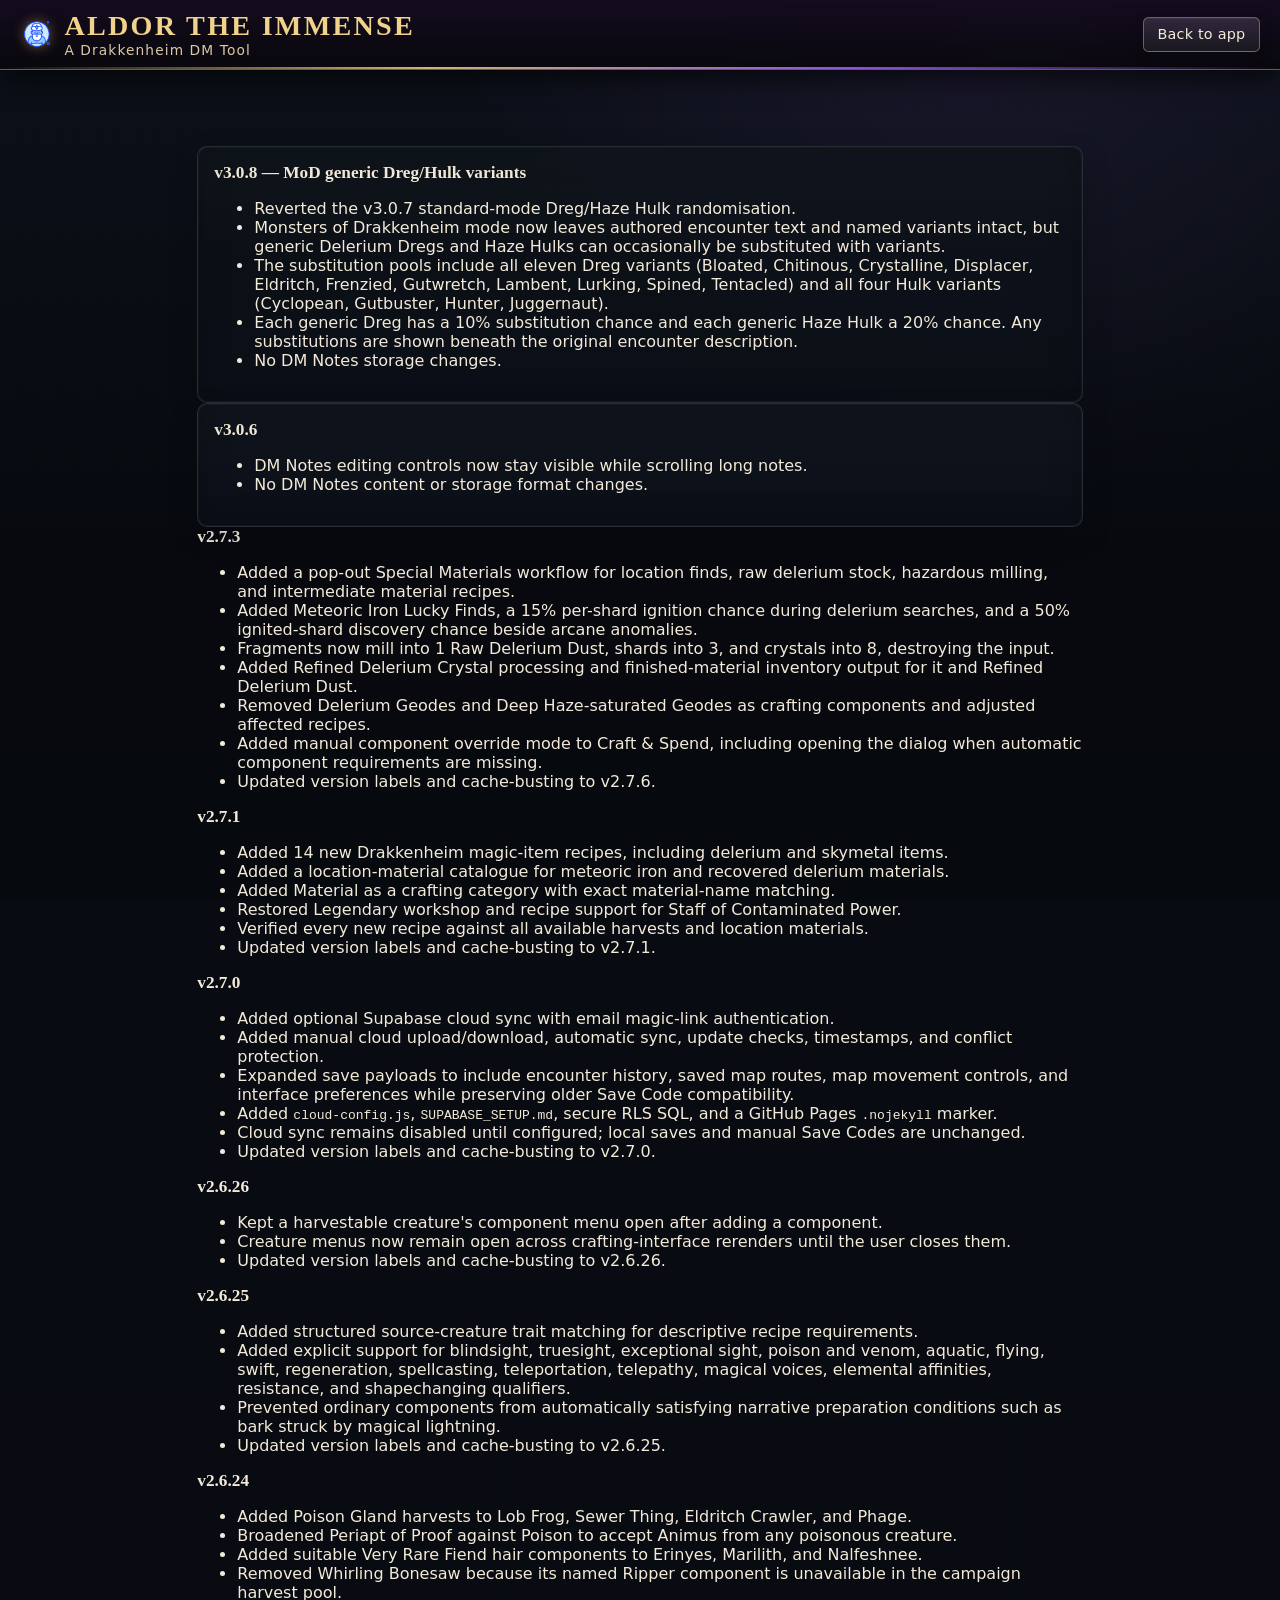
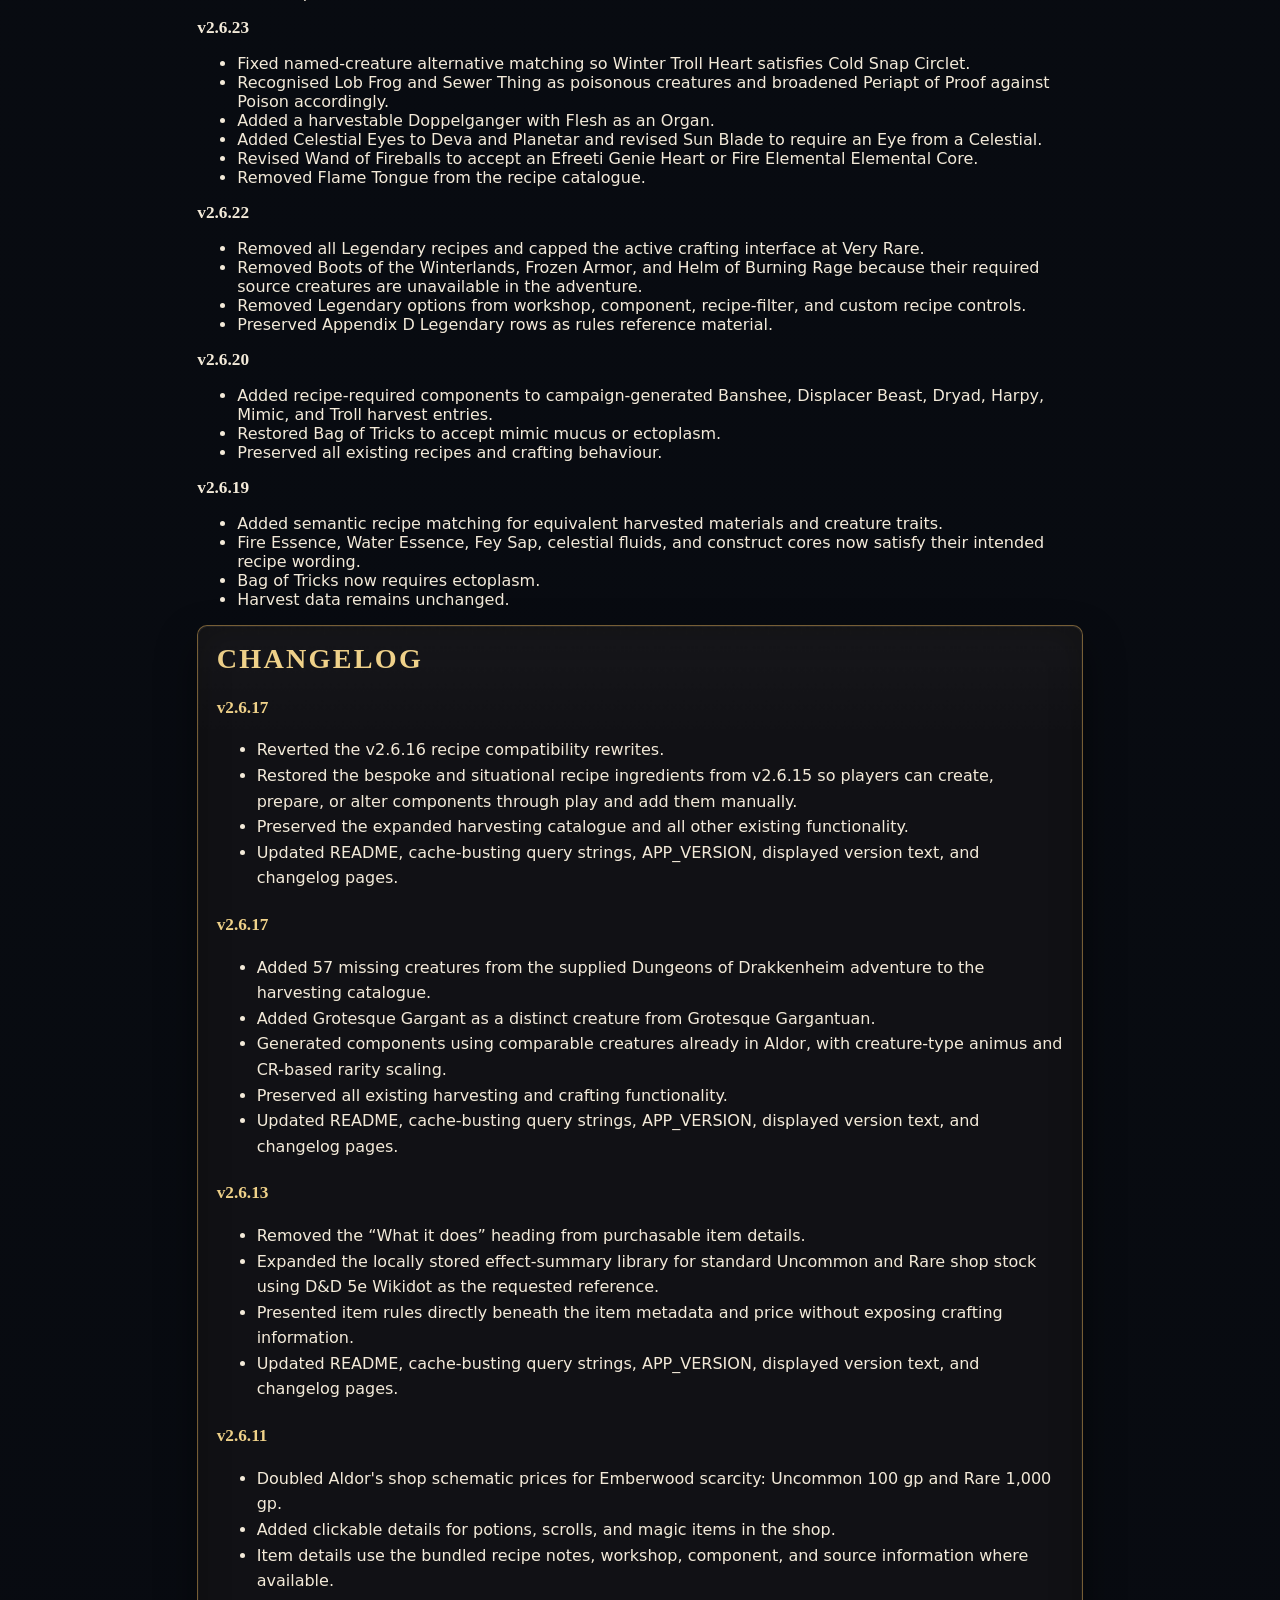
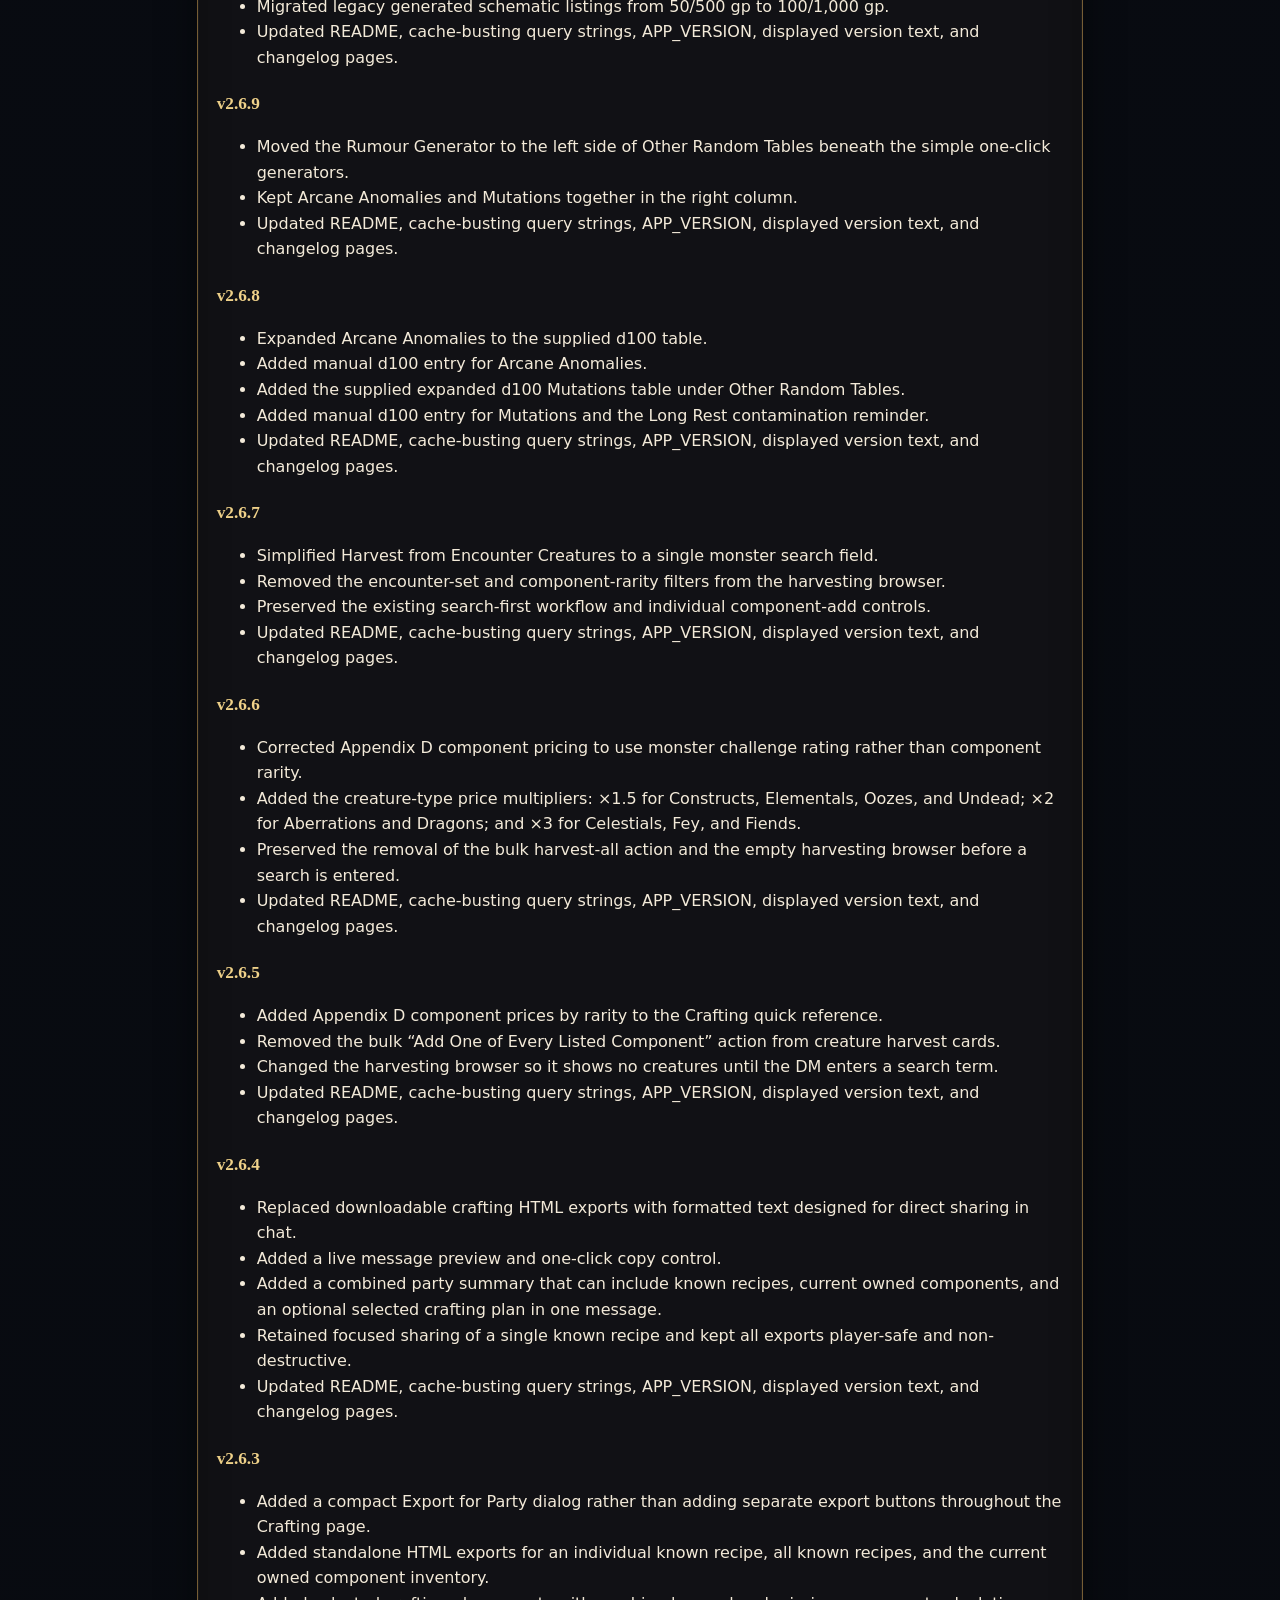
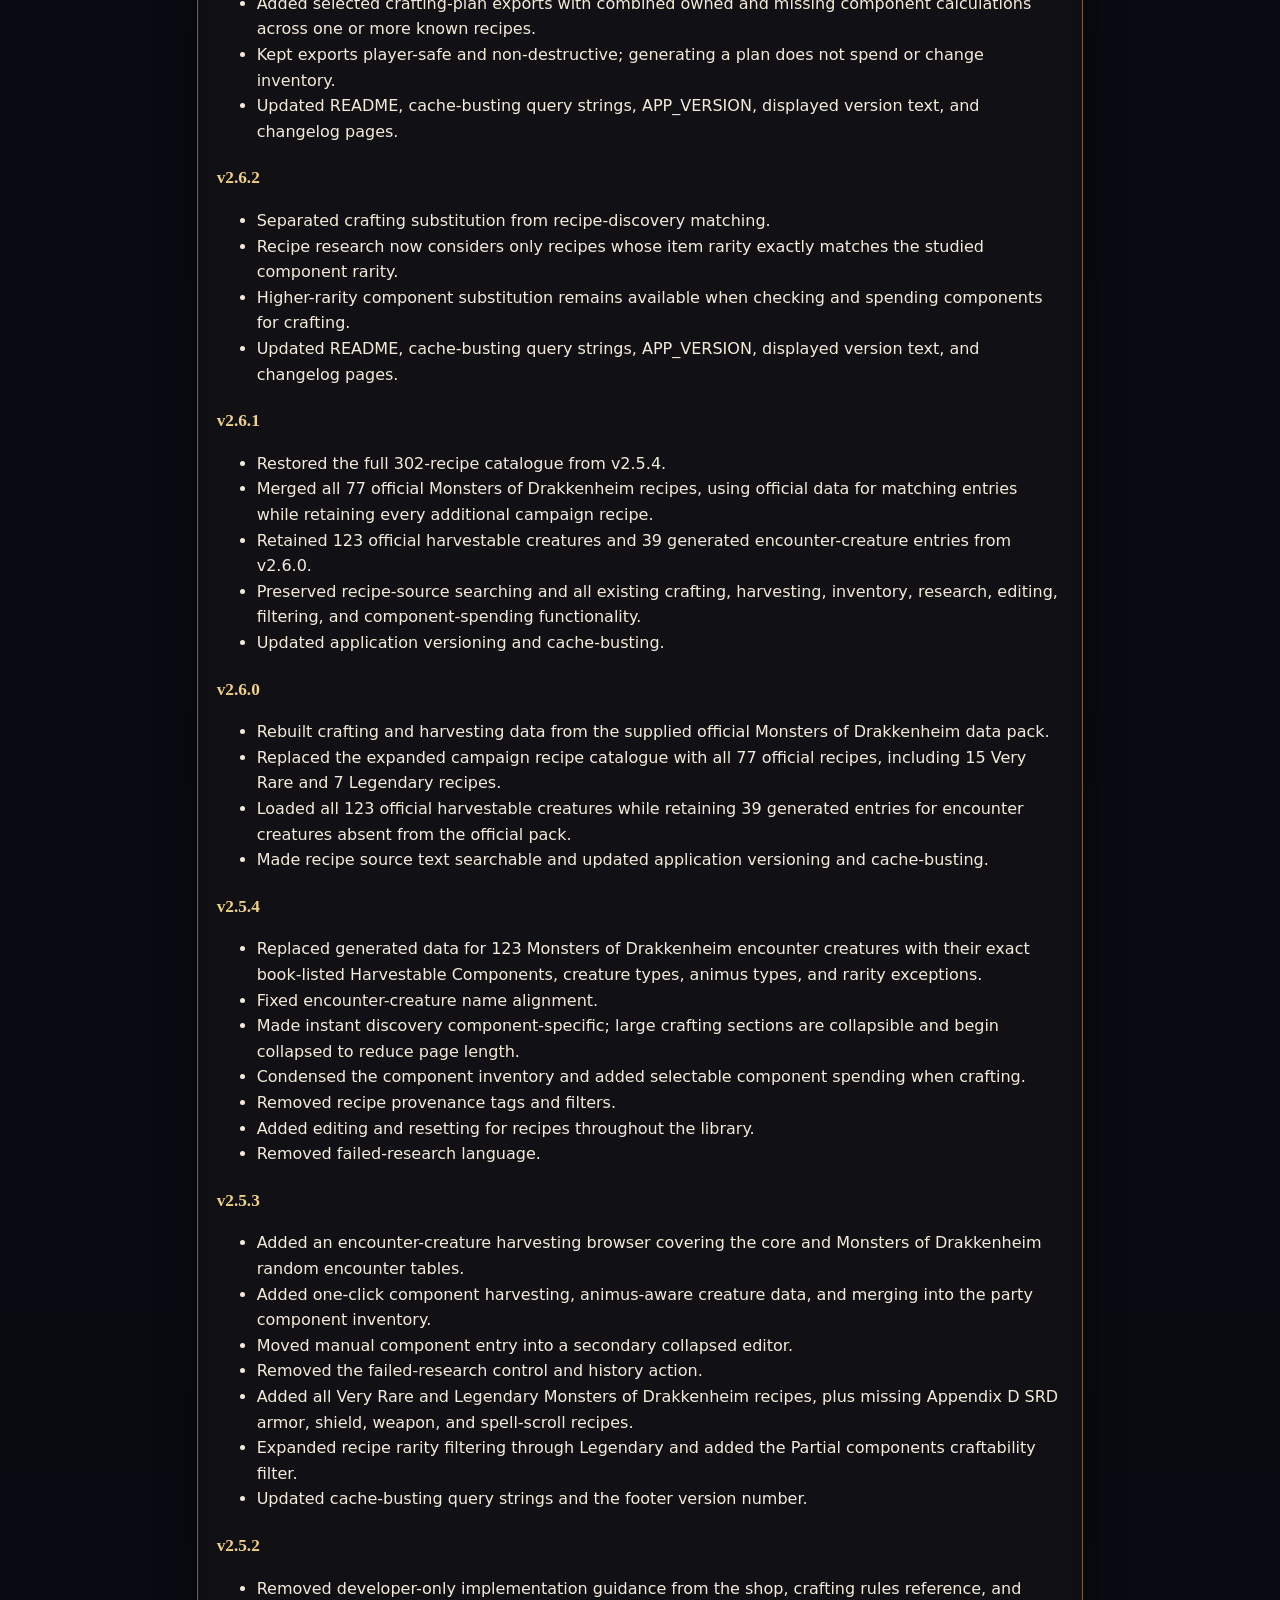
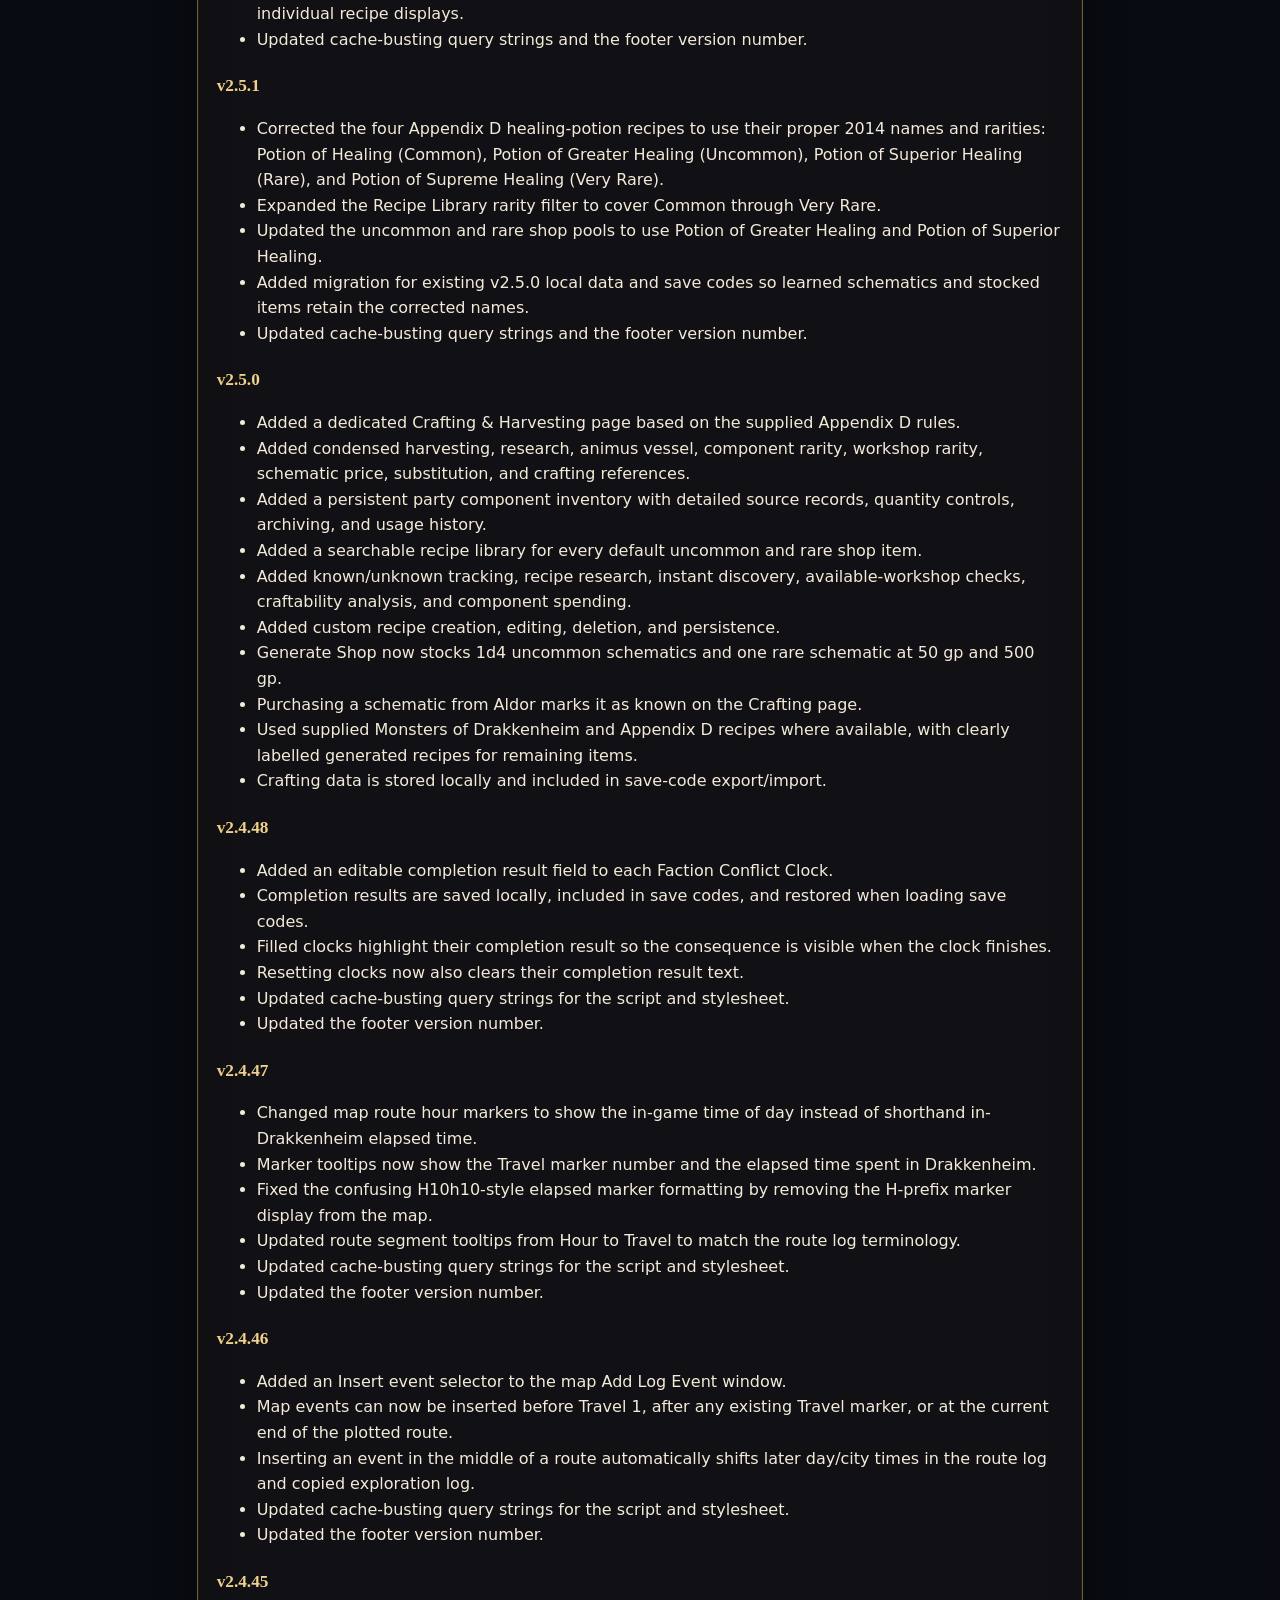
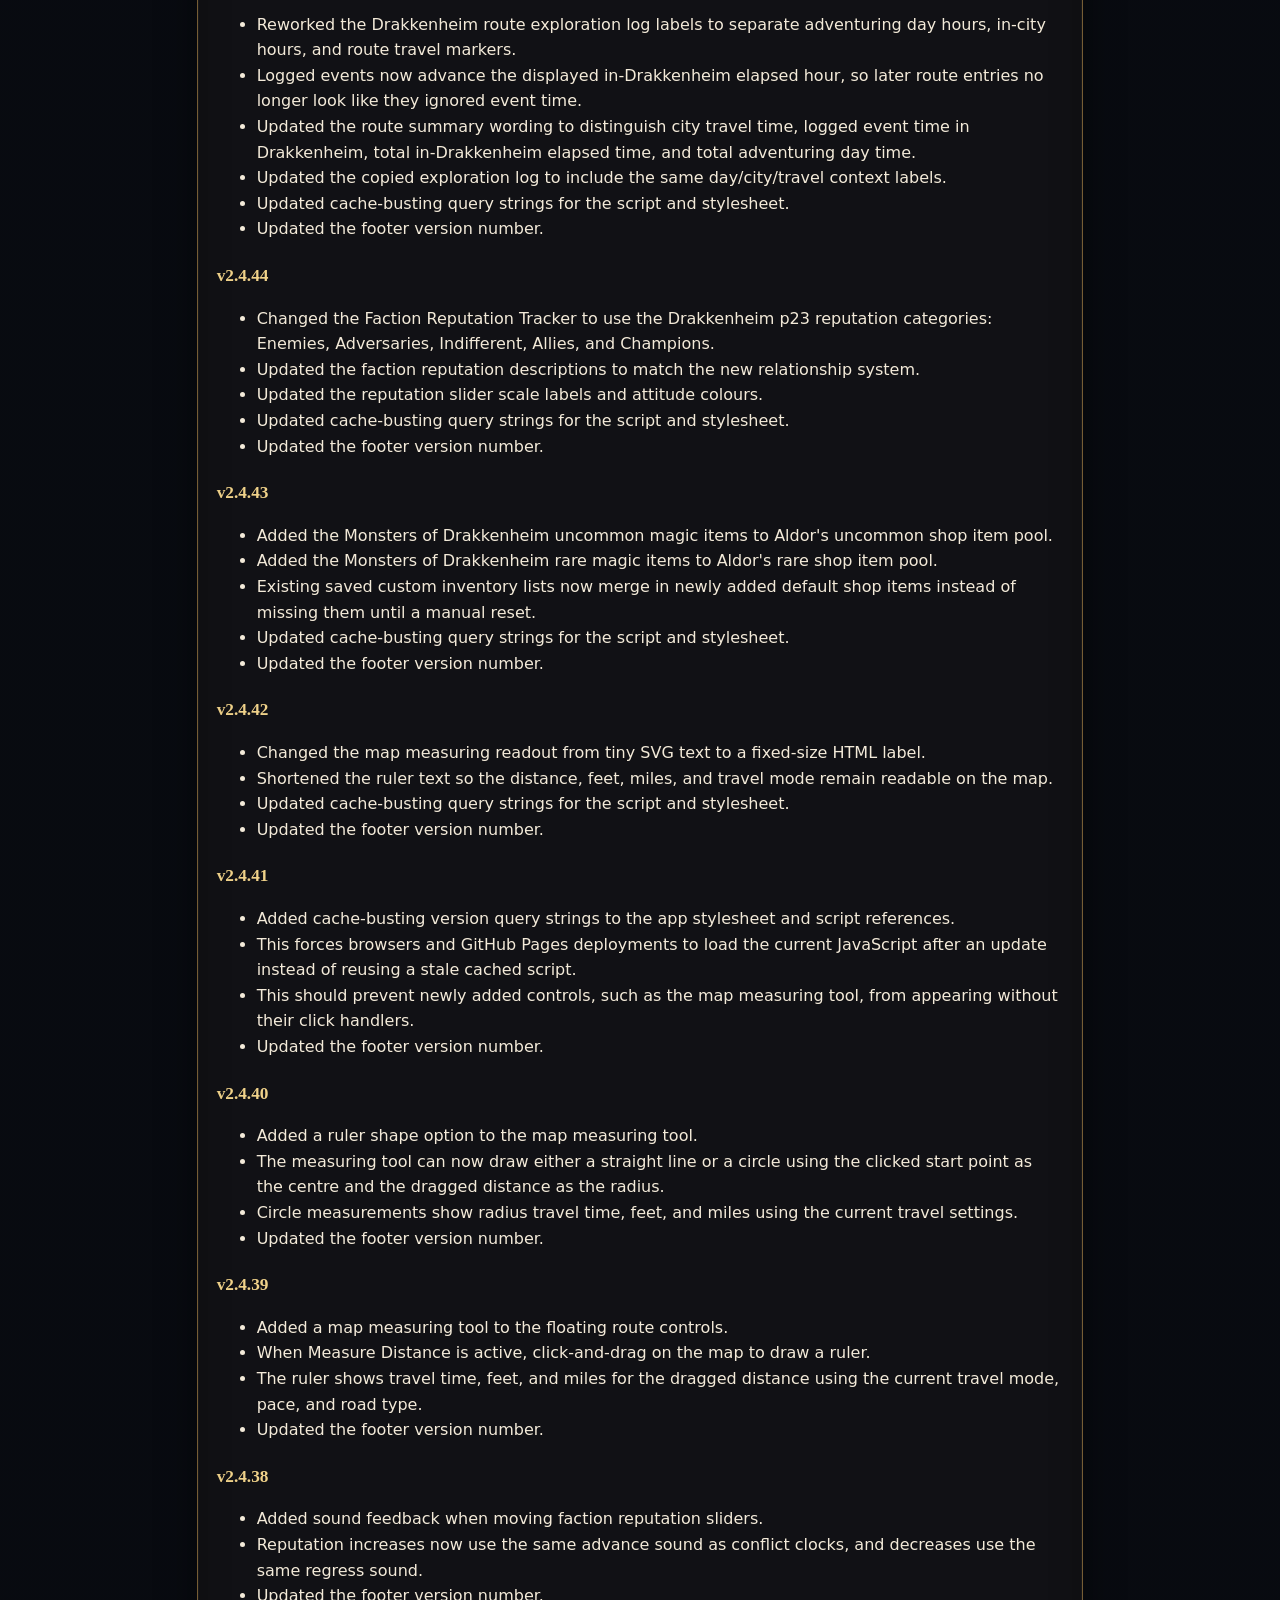
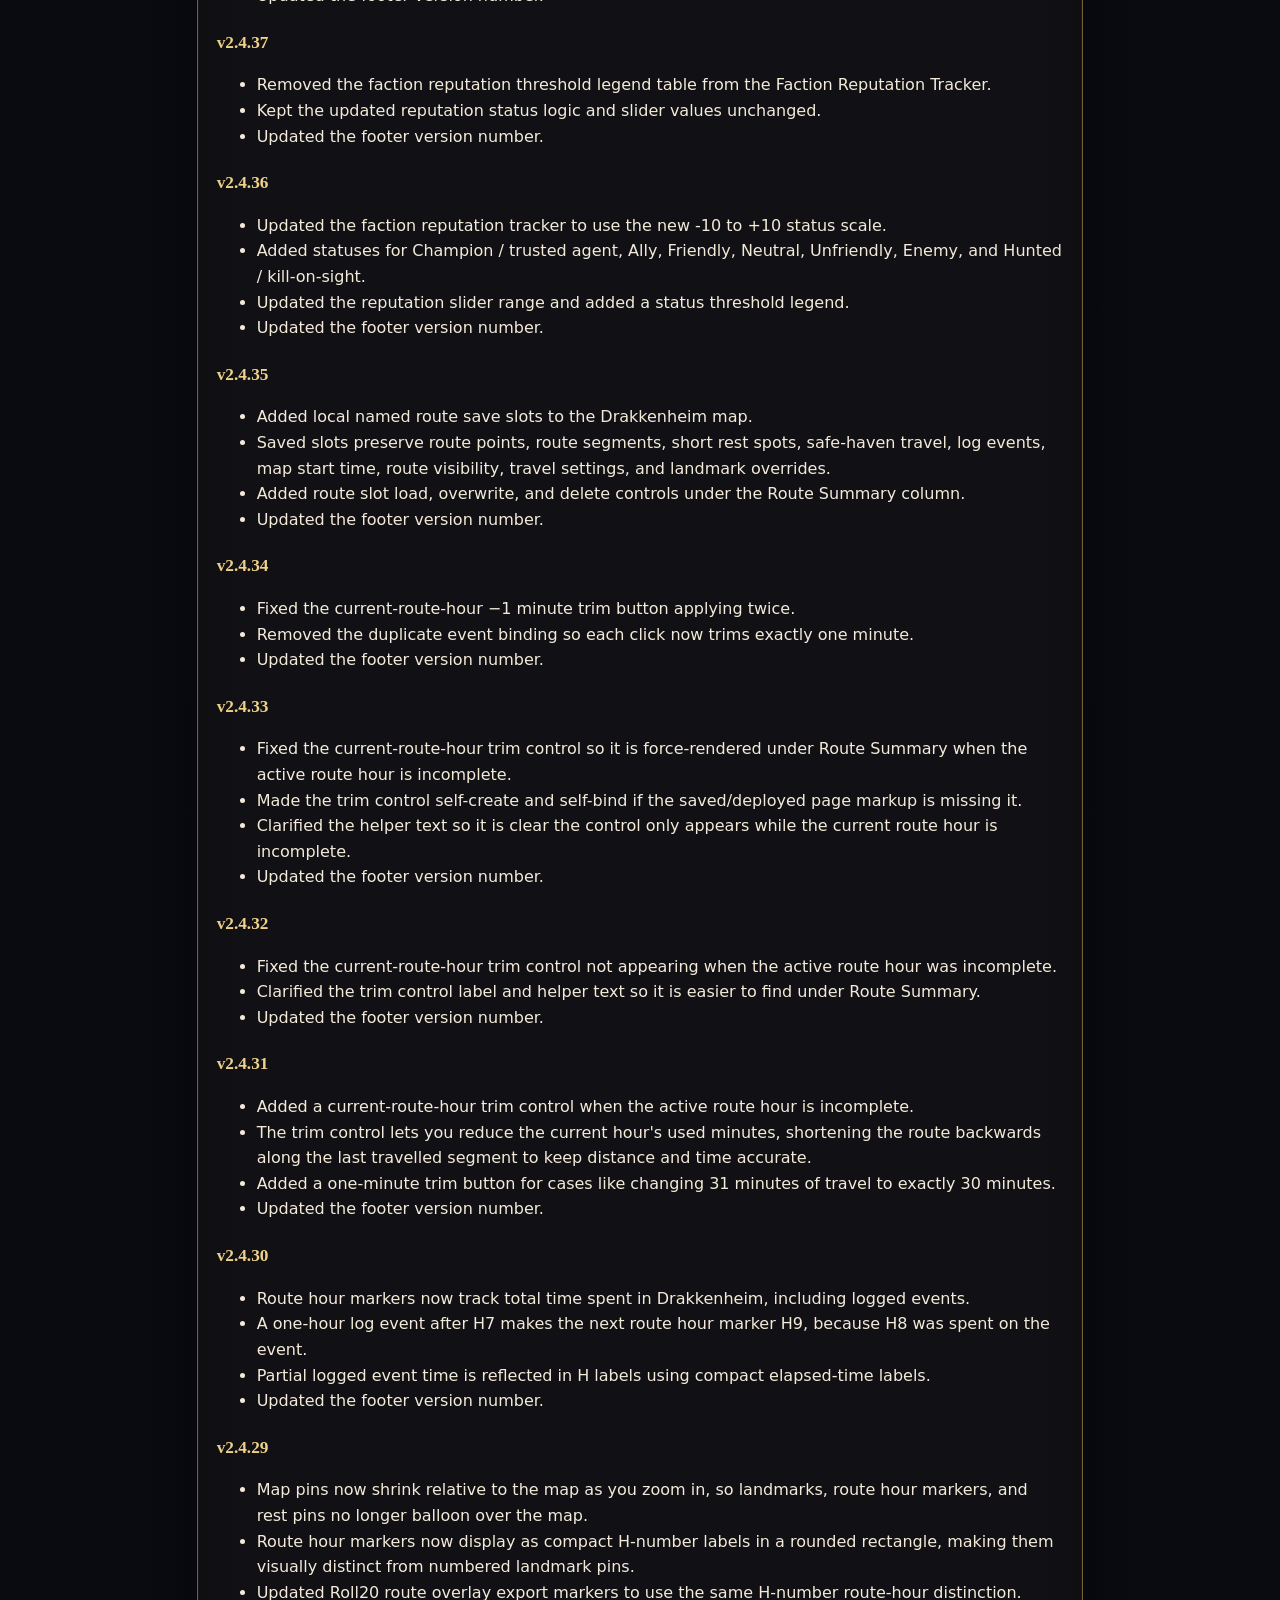
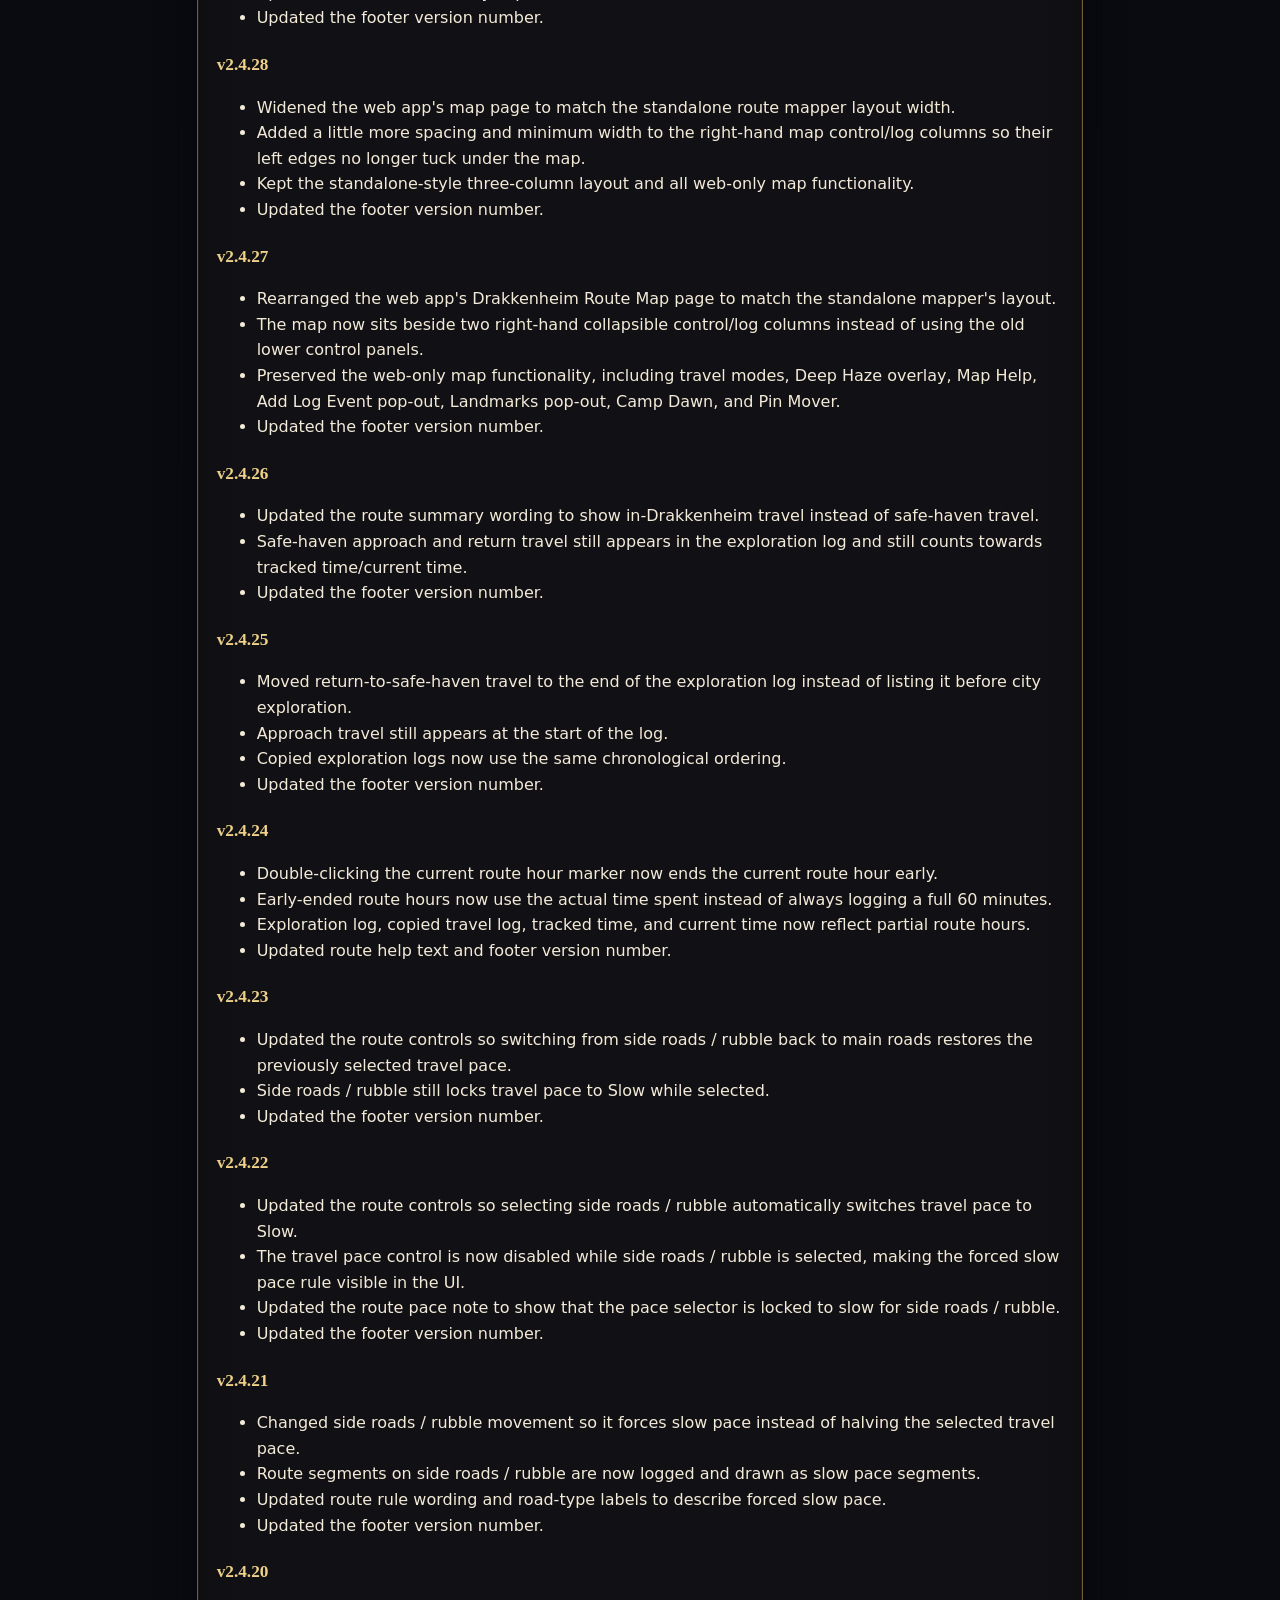
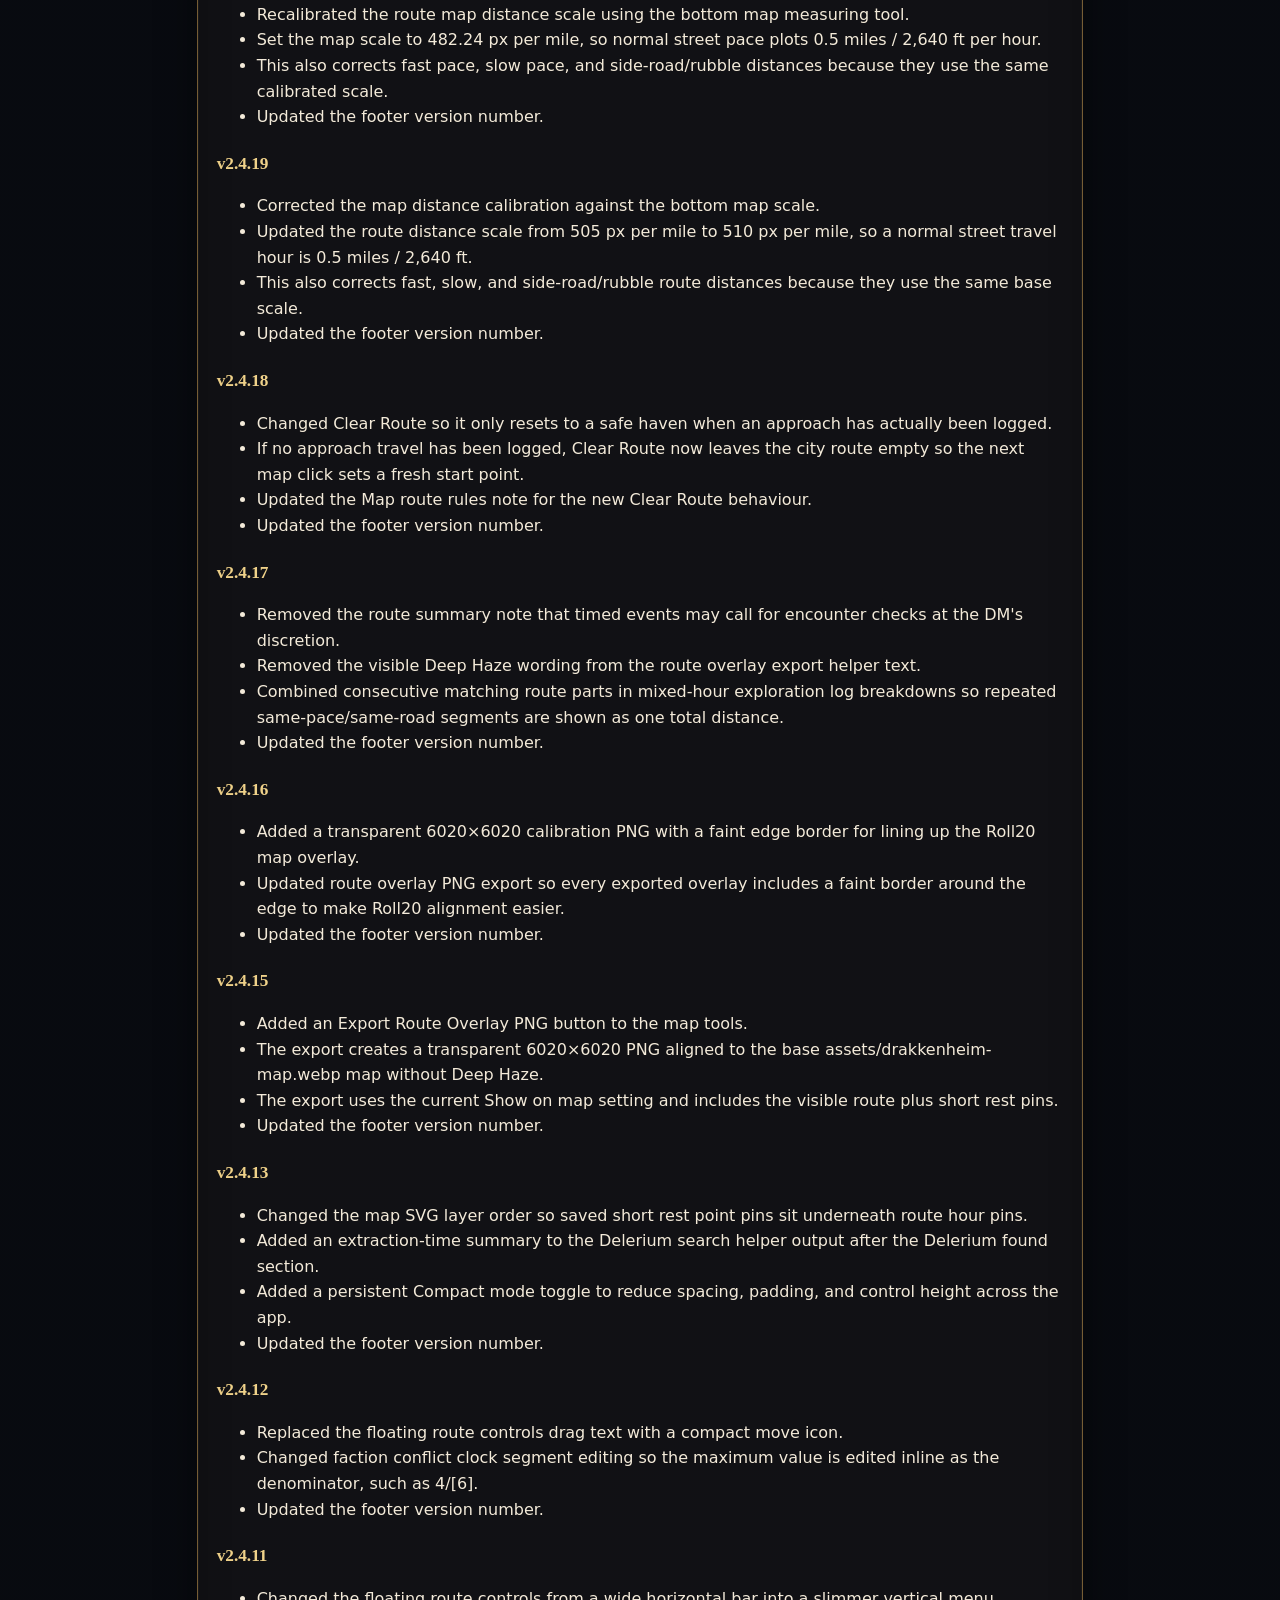
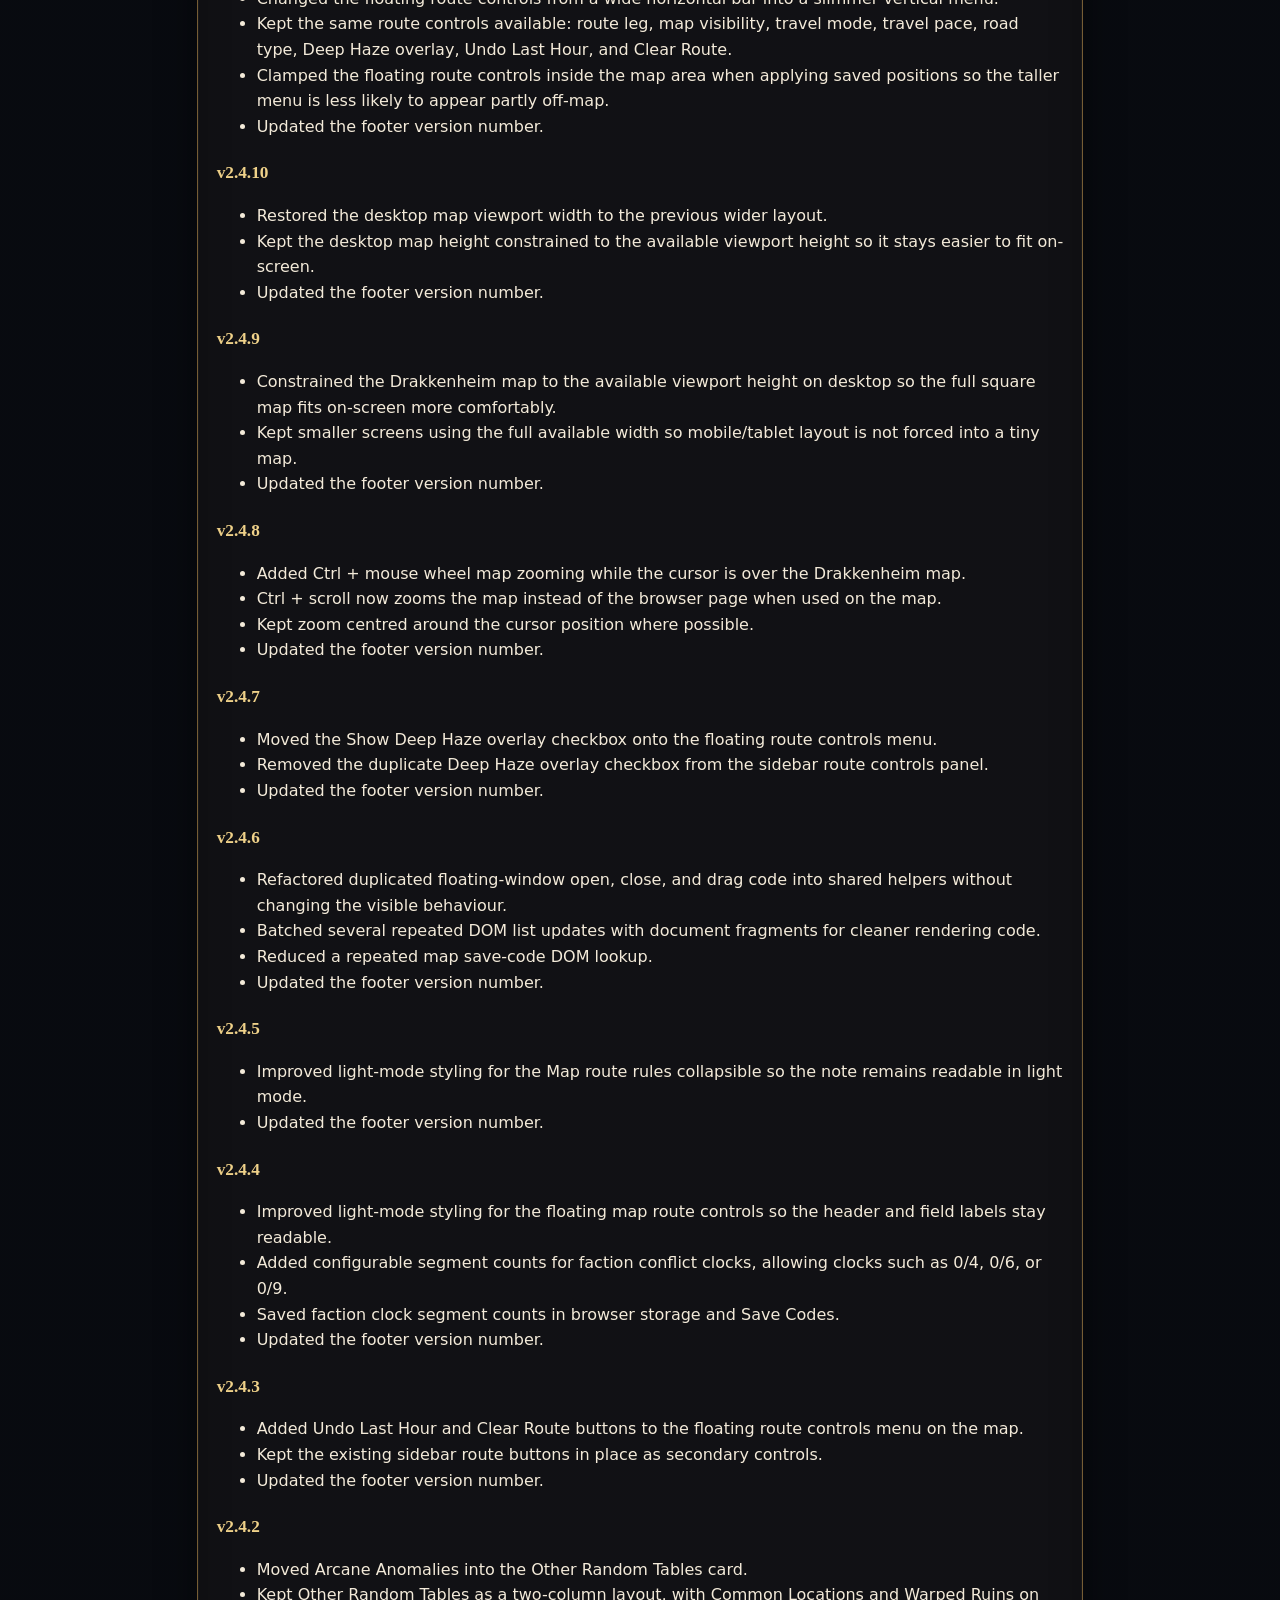
==== commit f23574a5: "Add files via upload" ====
--- a/changelog.html
+++ b/changelog.html
@@ -5,7 +5,7 @@
   <meta name="viewport" content="width=device-width, initial-scale=1">
   <title>Aldor The Immense - Changelog</title>
   <link rel="icon" href="assets/AldorIcon.ico">
-  <link rel="stylesheet" href="style.css?v=3.0.6">
+  <link rel="stylesheet" href="style.css?v=3.0.8">
 </head>
 <body class="changelog-page">
   <header class="app-header">
@@ -24,6 +24,8 @@
   </header>
 
   <main>
+    <section class="card"><h2>v3.0.8 — MoD generic Dreg/Hulk variants</h2><ul><li>Reverted the v3.0.7 standard-mode Dreg/Haze Hulk randomisation.</li><li>Monsters of Drakkenheim mode now leaves authored encounter text and named variants intact, but generic Delerium Dregs and Haze Hulks can occasionally be substituted with variants.</li><li>The substitution pools include all eleven Dreg variants (Bloated, Chitinous, Crystalline, Displacer, Eldritch, Frenzied, Gutwretch, Lambent, Lurking, Spined, Tentacled) and all four Hulk variants (Cyclopean, Gutbuster, Hunter, Juggernaut).</li><li>Each generic Dreg has a 10% substitution chance and each generic Haze Hulk a 20% chance. Any substitutions are shown beneath the original encounter description.</li><li>No DM Notes storage changes.</li></ul></section>
+
     <section class="card"><h2>v3.0.6</h2><ul><li>DM Notes editing controls now stay visible while scrolling long notes.</li><li>No DM Notes content or storage format changes.</li></ul></section>
 
     <section class="panel"><h2>v3.0.4 — DM Notes formatting and image layout</h2><ul><li>Added Quote and Code styles to the DM Notes style picker.</li><li>Improved formatting so the selected text/block changes to the chosen style.</li><li>Added in-flow image positioning: drag images between paragraphs, align them left/centre/right, and resize them without covering note text.</li><li>Existing note images are upgraded in place and existing note content, hierarchy, pins and ordering are preserved.</li><li>cloud-config.js and cloud-sync.js remain excluded and untouched.</li></ul></section>
